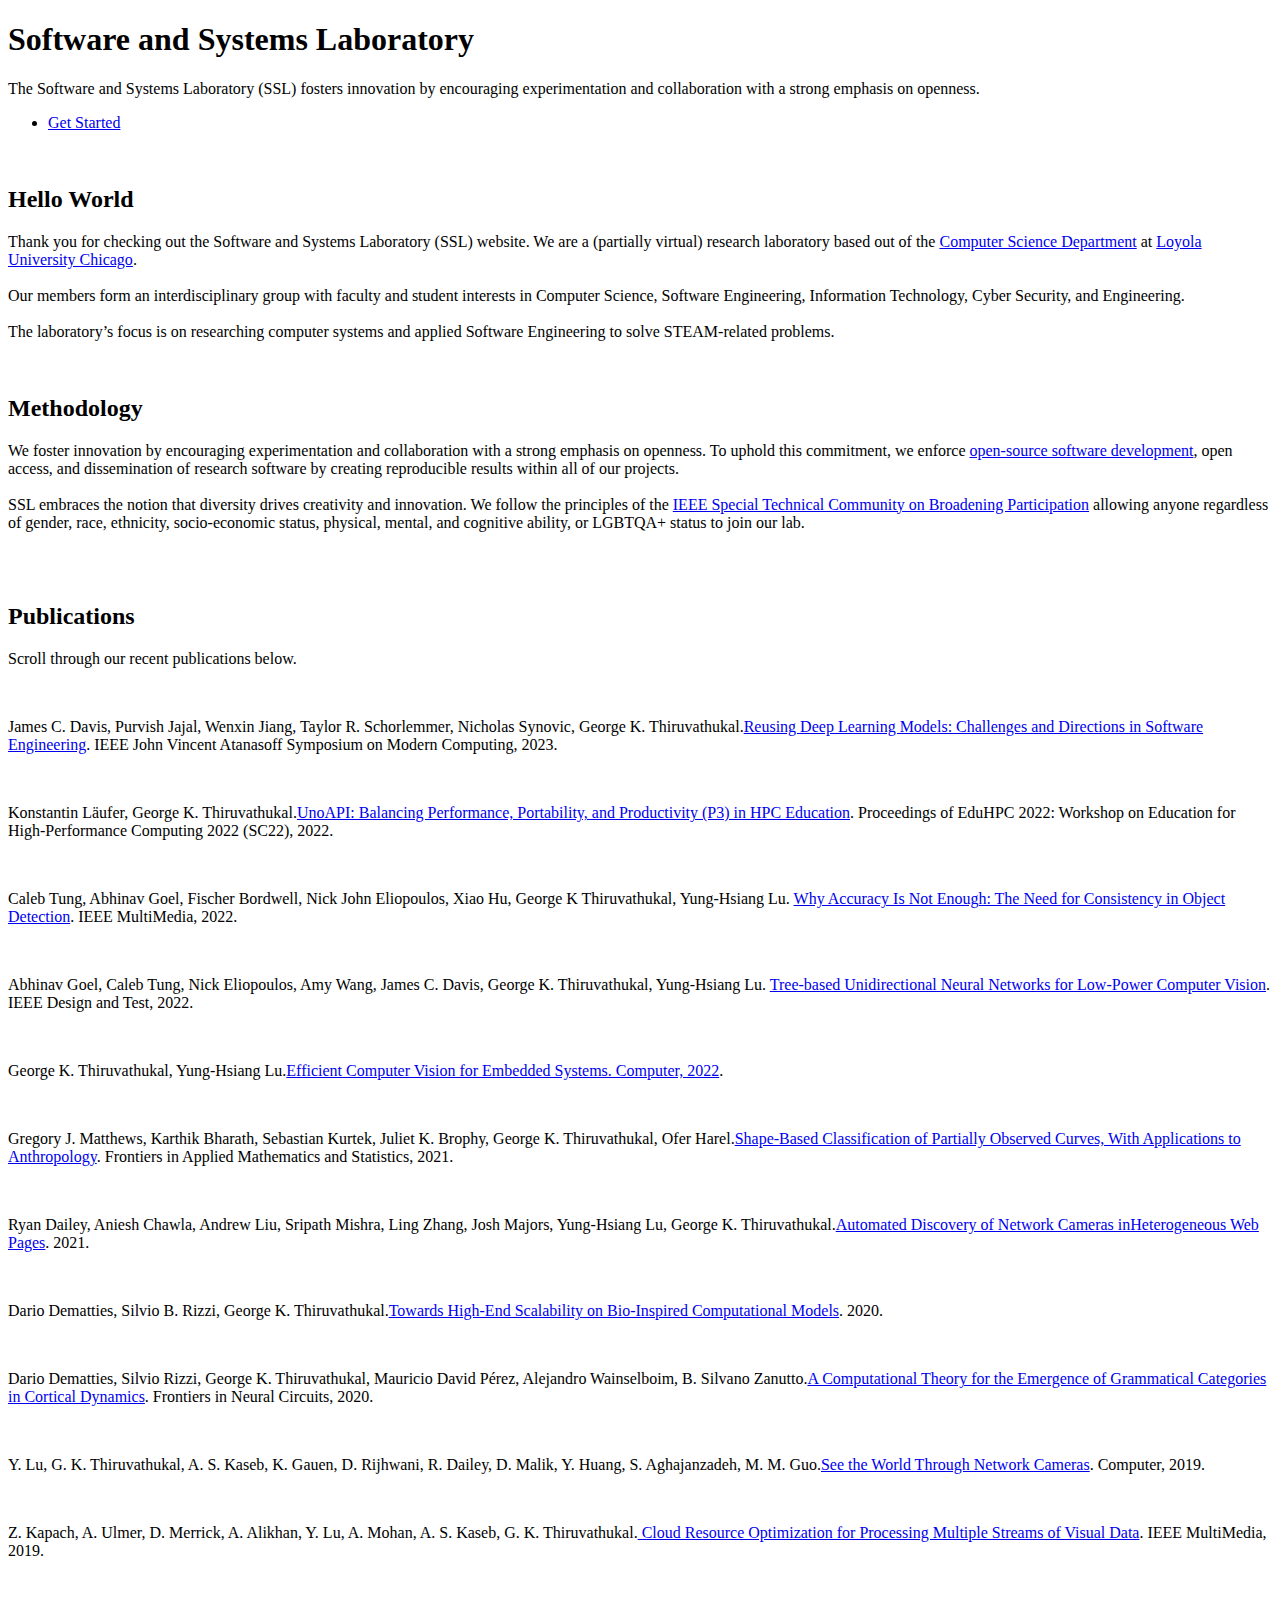
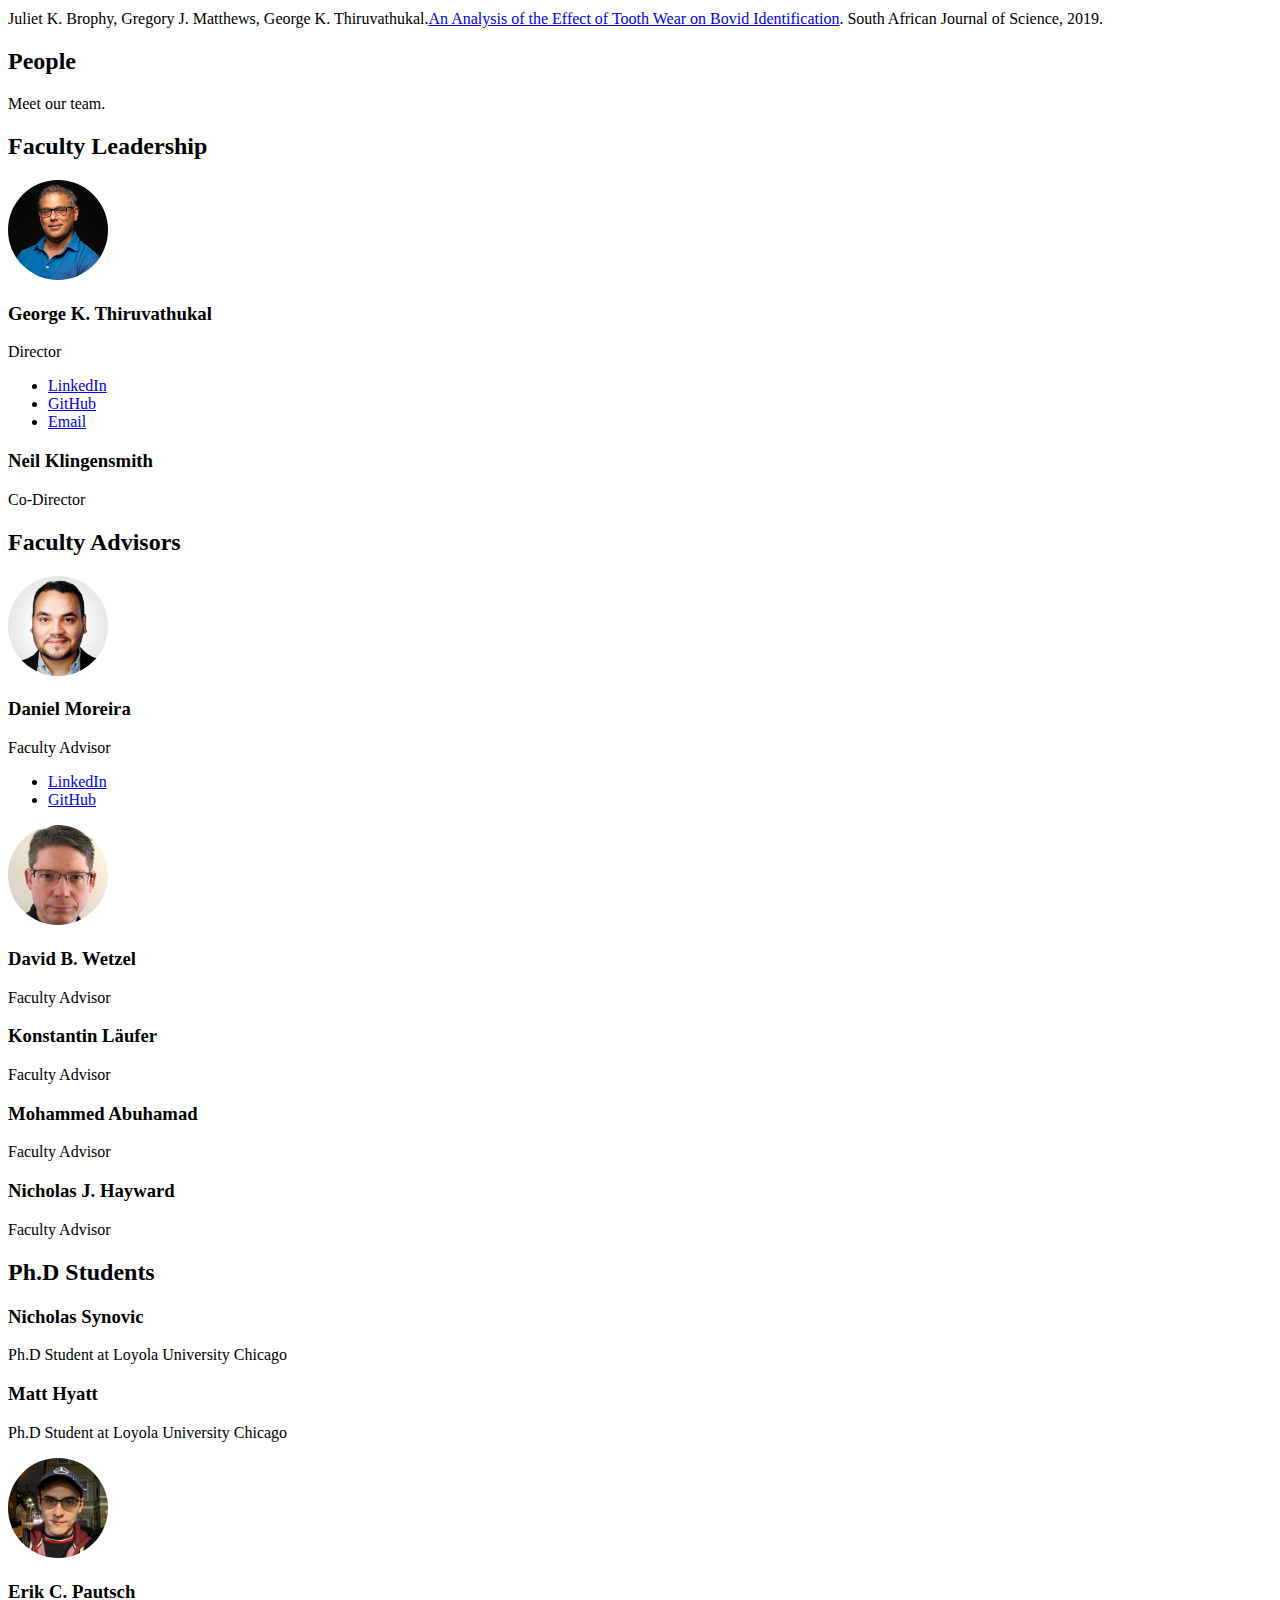
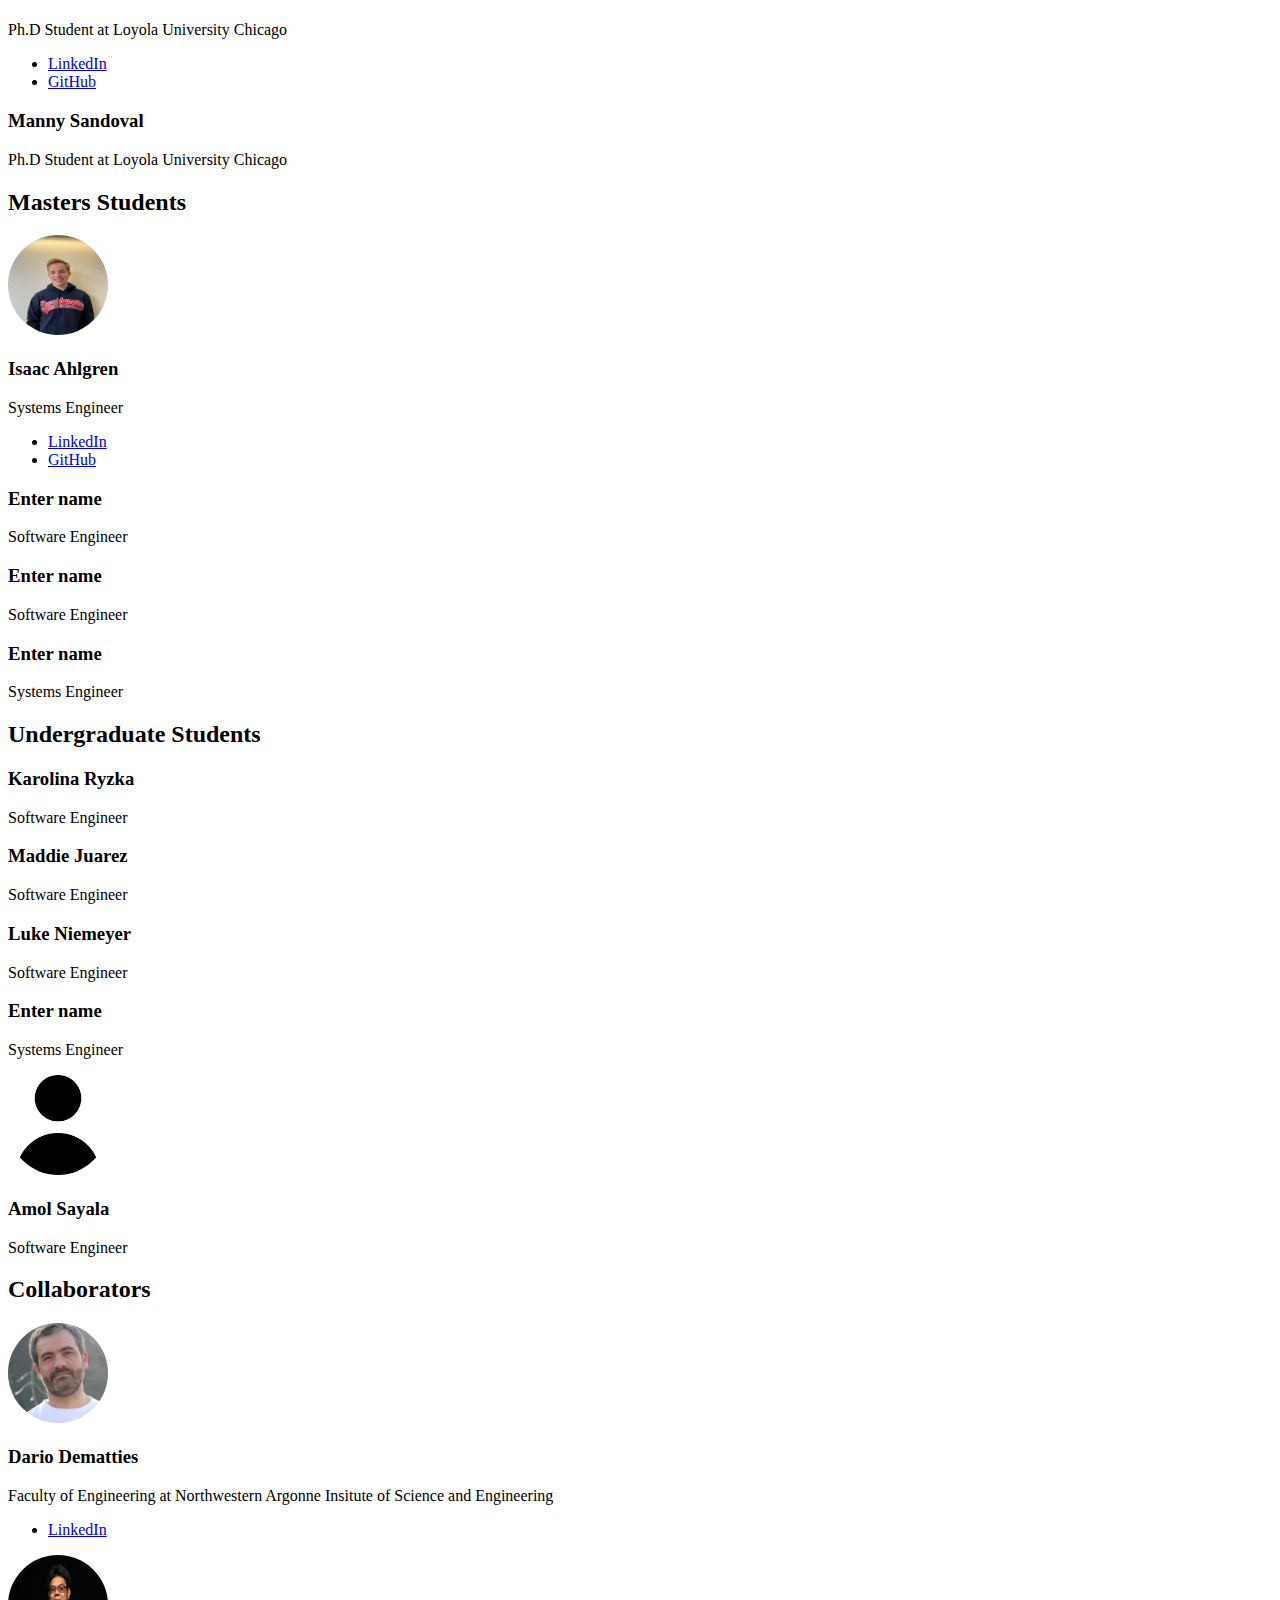
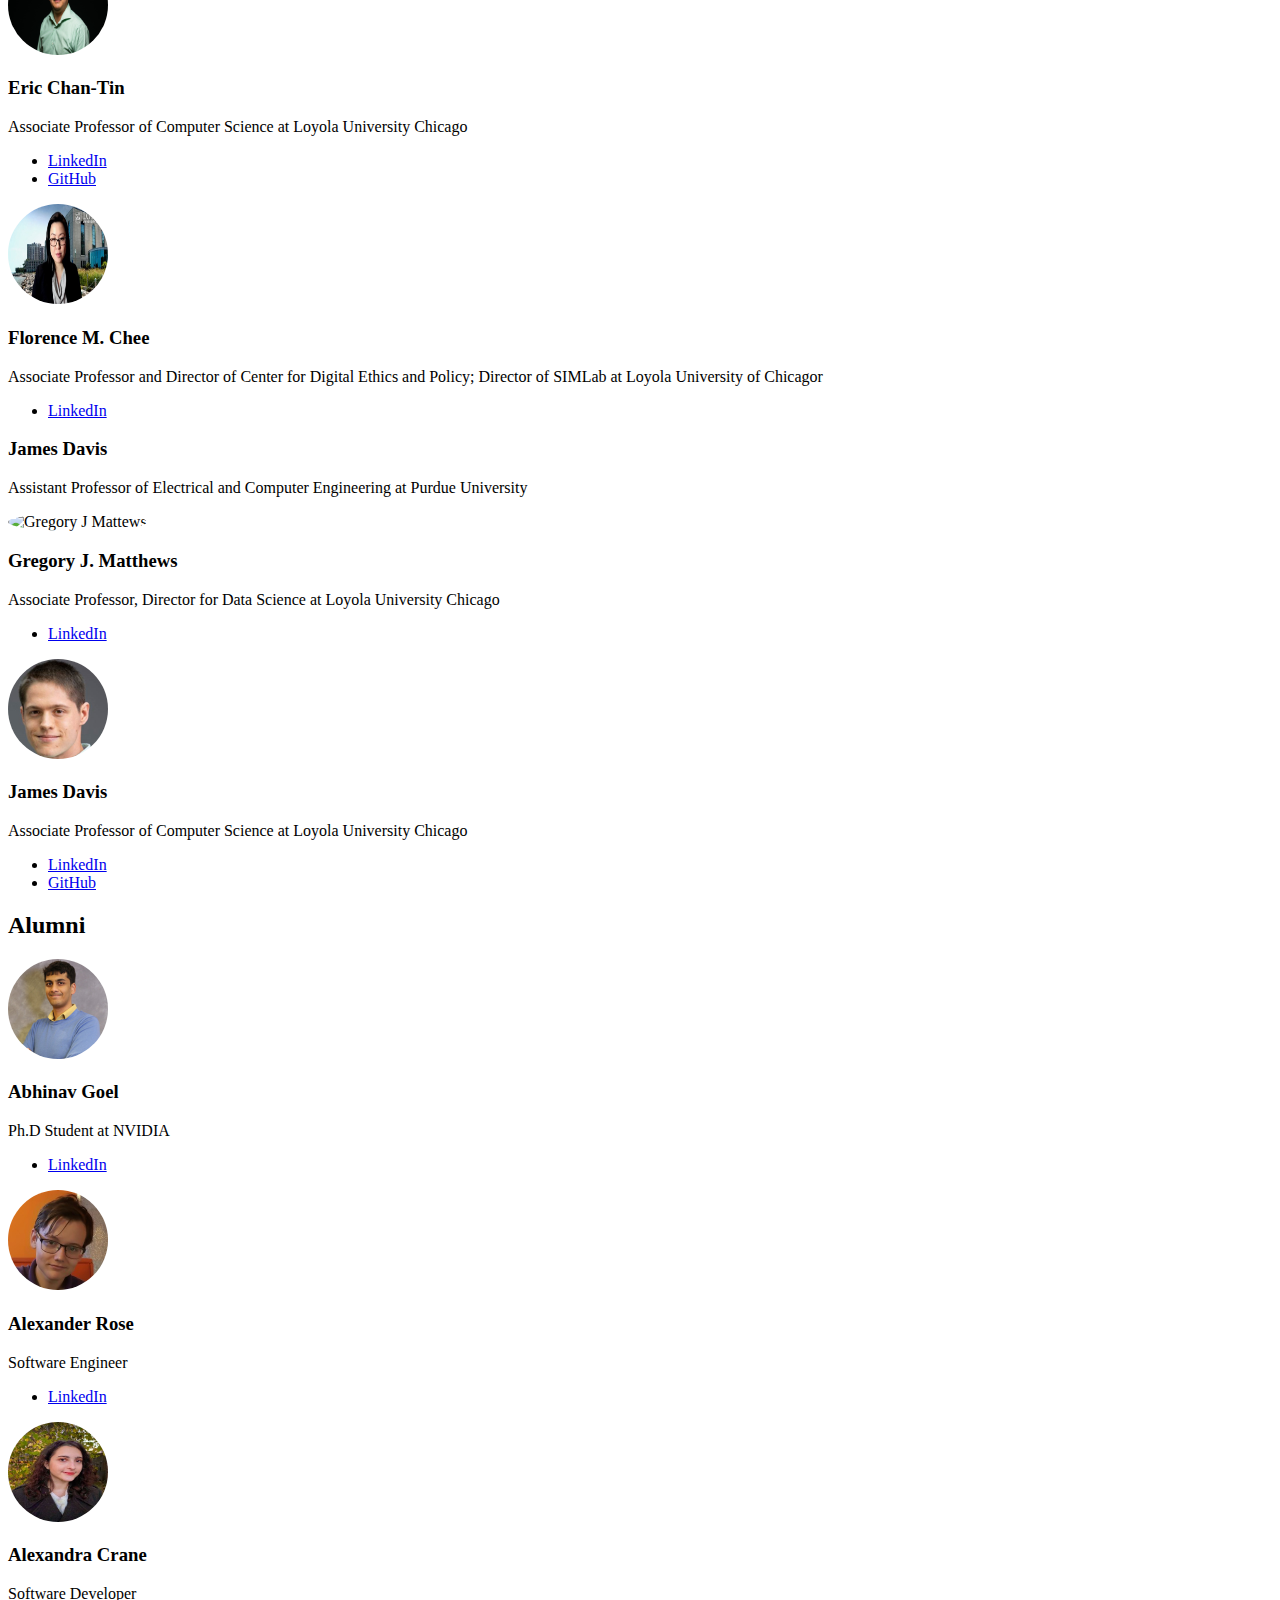
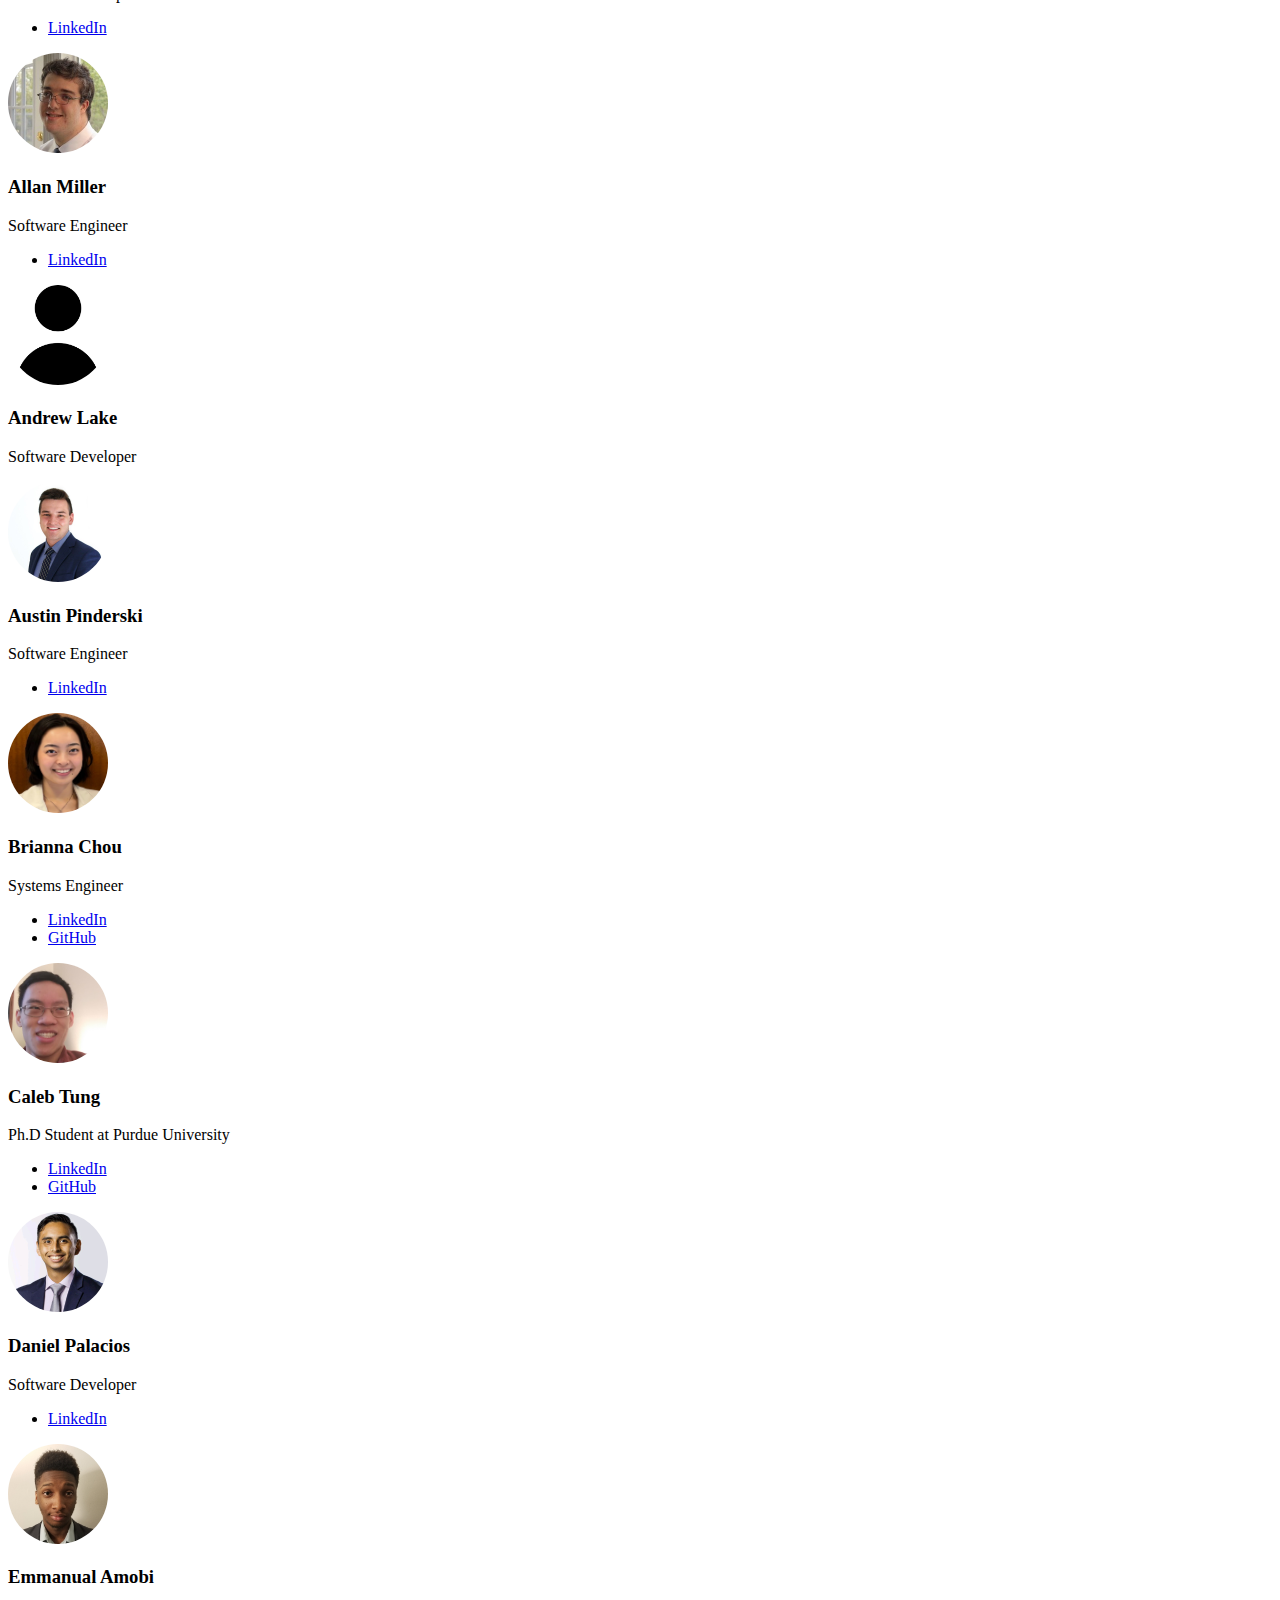
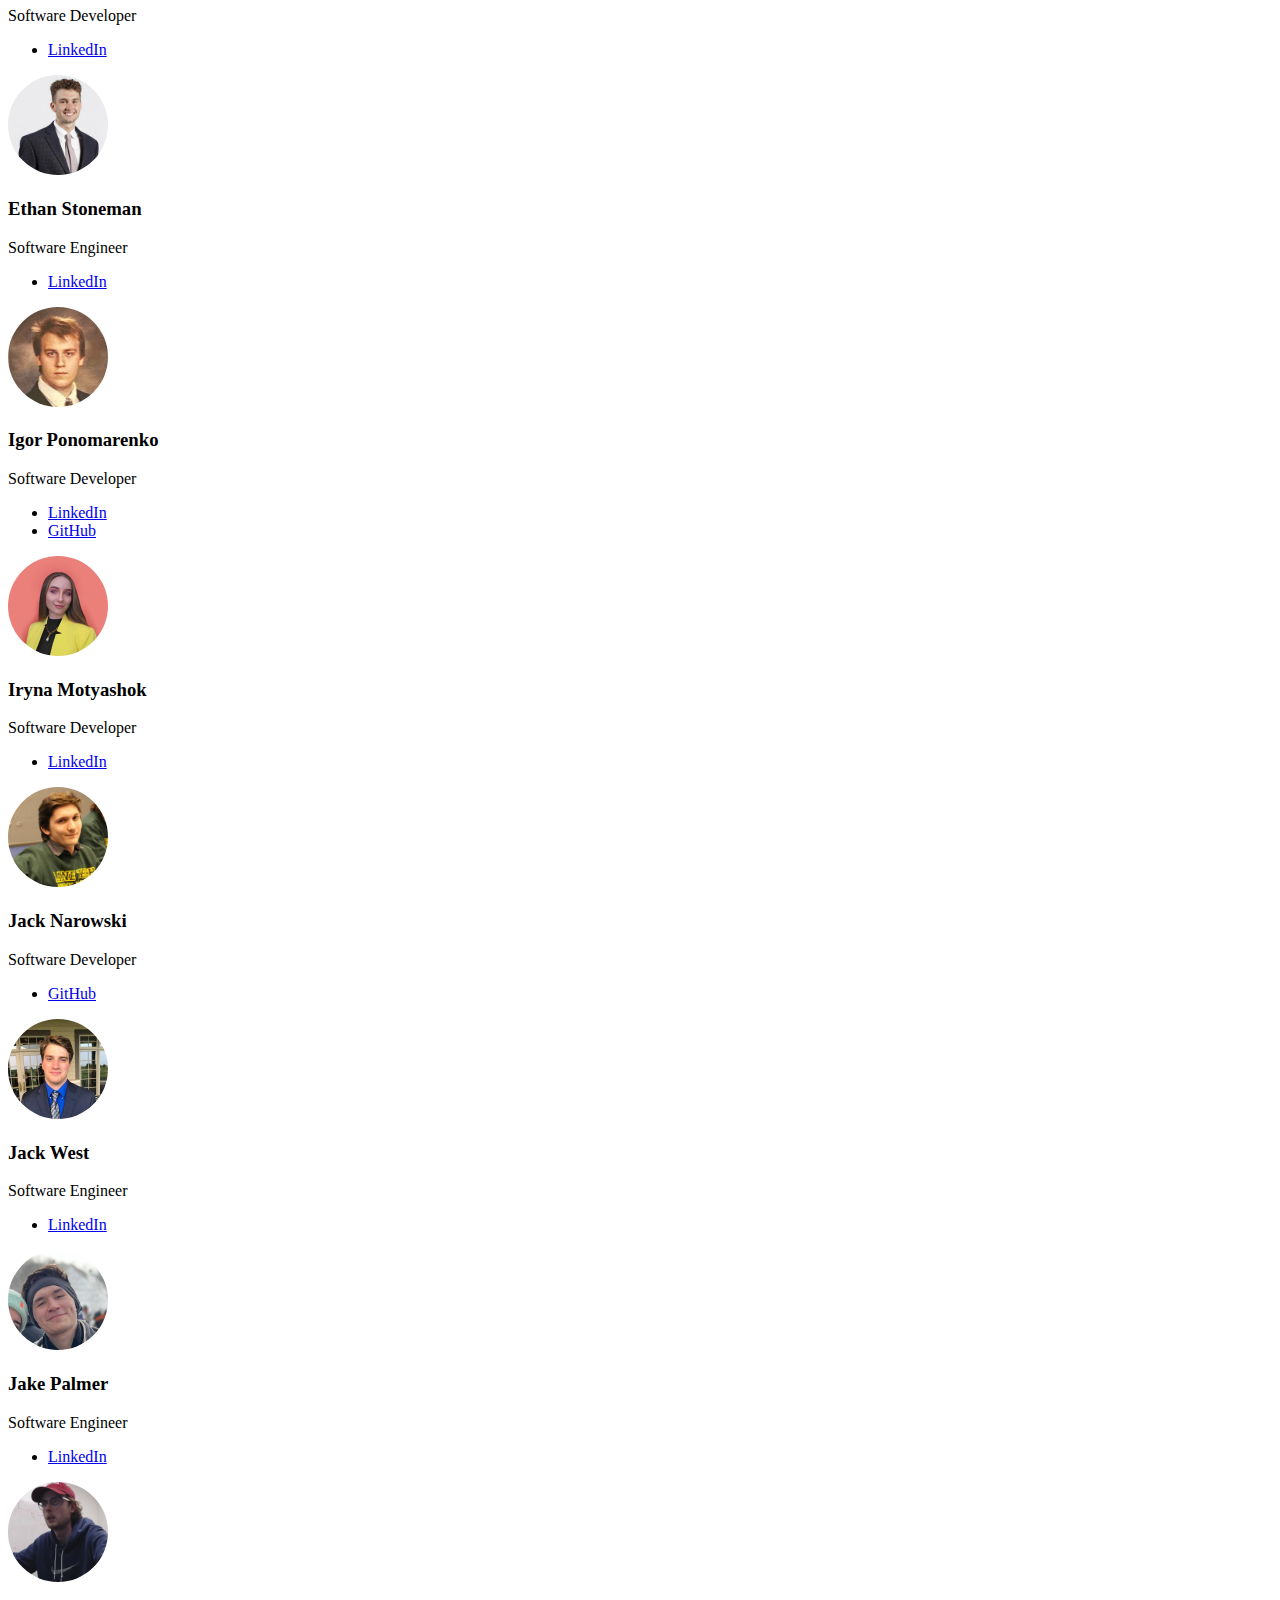
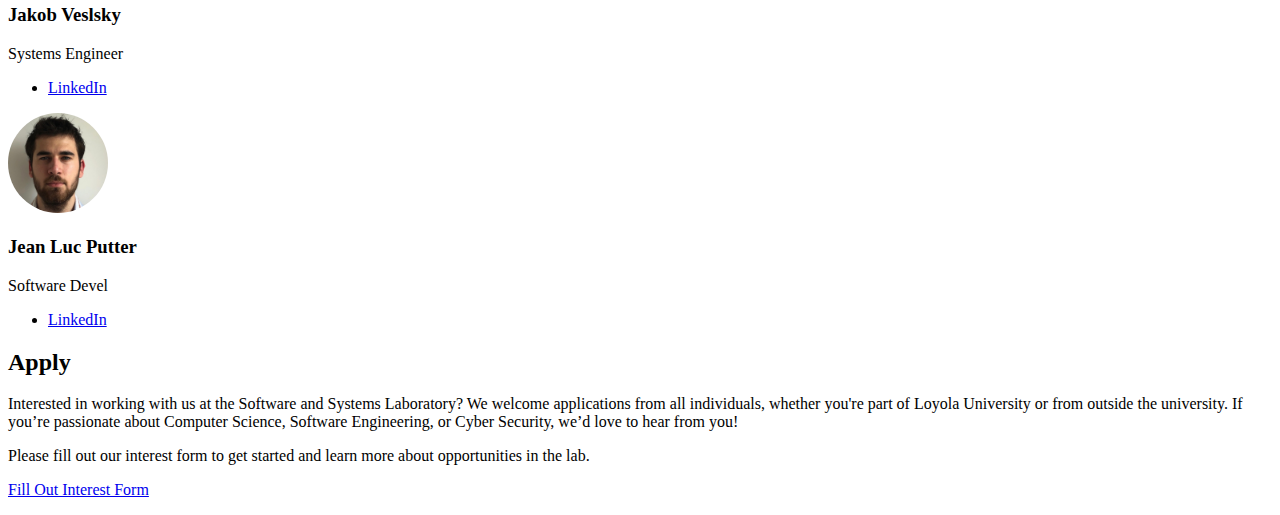
==== index.html @ 2cd63c15 "update" ====
<!DOCTYPE HTML>
<!--
	Story by HTML5 UP
	html5up.net | @ajlkn
	Free for personal and commercial use under the CCA 3.0 license (html5up.net/license)
-->
<html>
	<head>
		<title>SSL | Software and Systems Laboratory</title>
		<meta charset="utf-8" />
		<meta name="viewport" content="width=device-width, initial-scale=1, user-scalable=no" />
		<link rel="stylesheet" href="assets/css/main.css" />
		<noscript><link rel="stylesheet" href="assets/css/noscript.css" /></noscript>
	</head>
	<body class="is-preload">

		<!-- Wrapper -->
			<div id="wrapper" class="divided">
				<!-- One -->
					<section class="banner style1 orient-left content-align-left image-position-right fullscreen onload-image-fade-in onload-content-fade-right">
						<div class="content">
							<h1>Software and Systems Laboratory</h1>
							<p class="major">The Software and Systems Laboratory (SSL) fosters innovation by encouraging experimentation and collaboration with a strong emphasis on openness.</p>
							<ul class="actions stacked">
								<li><a href="#first" class="button big wide smooth-scroll-middle">Get Started</a></li>
							</ul>
						</div>
						<div class="image">
							<img src="/Users/karolinaryzka/Documents/htmlSSL/SSLSite/html5up-story/images/ssl_huf0938eb09bf84feac96222c214f86260_27231_1200x0_resize_q75_lanczos.jpeg" alt="" />
						</div>
					</section>

				<!-- Two -->
					<section class="spotlight style1 orient-right content-align-left image-position-center onscroll-image-fade-in" id="first">
						<div class="content">
							<h2>Hello World</h2>
							<p>Thank you for checking out the Software and Systems Laboratory (SSL) website. We are a (partially virtual) research laboratory based out of the <a href="https://www.luc.edu/cs/" target="_blank">Computer Science Department</a> at <a href="https://www.luc.edu/" target="_blank">Loyola University Chicago</a>. 
								<br />
								<br />
								Our members form an interdisciplinary group with faculty and student interests in Computer Science, Software Engineering, Information Technology, Cyber Security, and Engineering. 
								<br />
								<br />
								The laboratory’s focus is on researching computer systems and applied Software Engineering to solve STEAM-related problems.</p>
							</p>
						</div>
						<div class="image">
							<img src="images/spotlight01.jpg" alt="" />
						</div>
					</section>

				<!-- Three -->
					<section class="spotlight style1 orient-left content-align-left image-position-center onscroll-image-fade-in">
						<div class="content">
							<h2>Methodology</h2>
							<p>We foster innovation by encouraging experimentation and collaboration with a strong emphasis on openness. To uphold this commitment, we enforce <a href="https://github.com/SoftwareSystemsLaboratory" target="_blank">open-source software development</a>, open access, and dissemination of research software by creating reproducible results within all of our projects.
								<br />
								<br />
								SSL embraces the notion that diversity drives creativity and innovation. We follow the principles of the <a href="http://stcbp.org/" target="_blank">IEEE Special Technical Community on Broadening Participation</a> allowing anyone regardless of gender, race, ethnicity, socio-economic status, physical, mental, and cognitive ability, or LGBTQA+ status to join our lab.</p>
								<br />
						</div>
						<div class="image">
							<img src="images/spotlight02.jpg" alt="" />
						</div>
					</section>

				<!-- Five -->
					<section class="wrapper style1 align-center">
						<div class="inner">
							<h2>Publications</h2>
							<p>
							Scroll through our recent publications below. 
							</p>
						</div>

						<!-- Gallery -->
							<div class="gallery style2 medium lightbox onscroll-fade-in">
								<article>
									<a href="images/gallery/fulls/01.jpg" class="image">
										<img src="images/gallery/thumbs/01.jpg" alt="" />
									</a>
									<div class="caption">
										<p>James C. Davis, Purvish Jajal, Wenxin Jiang, Taylor R. Schorlemmer, 
											Nicholas Synovic, George K. Thiruvathukal.<a href="https://davisjam.github.io/files/publications/DavisJajalJiangSchorlemmerSynovicThiruvathukal-DNNReuse-JVA23.pdf" target="_blank">Reusing Deep Learning Models: Challenges and Directions in Software Engineering</a>. IEEE John Vincent Atanasoff Symposium on Modern Computing, 2023.</p>	
									</div>
								</article>
								<article>
									<a href="images/gallery/fulls/02.jpg" class="image">
										<img src="images/gallery/thumbs/02.jpg" alt="" />
									</a>
									<div class="caption">
										<p> Konstantin Läufer, George K. Thiruvathukal.<a href="https://ecommons.luc.edu/cs_facpubs/314/" target="_blank">UnoAPI: Balancing Performance, Portability, and Productivity (P3) in HPC Education</a>. Proceedings of EduHPC 2022: Workshop on Education for High-Performance Computing 2022 (SC22), 2022.</p>
									</div>
								</article>
								<article>
									<a href="images/gallery/fulls/03.jpg" class="image">
										<img src="images/gallery/thumbs/03.jpg" alt="" />
									</a>
									<div class="caption">
										<p>Caleb Tung, Abhinav Goel, Fischer Bordwell, Nick John Eliopoulos, Xiao Hu, George K Thiruvathukal, Yung-Hsiang Lu. <a href="https://dl.acm.org/doi/10.1109/MMUL.2022.3175239" target="_blank">Why Accuracy Is Not Enough: The Need for Consistency in Object Detection</a>. IEEE MultiMedia, 2022.</p>
									</div>
								</article>
								<article>
									<a href="images/gallery/fulls/04.jpg" class="image">
										<img src="images/gallery/thumbs/04.jpg" alt="" />
									</a>
									<div class="caption">
										<p> Abhinav Goel, Caleb Tung, Nick Eliopoulos, Amy Wang, James C. Davis, George K. Thiruvathukal, Yung-Hsiang Lu. <a href= "https://ecommons.luc.edu/cs_facpubs/317/" target="_blank">Tree-based Unidirectional Neural Networks for Low-Power Computer Vision</a>. IEEE Design and Test, 2022.
										</p>
									</div>
								</article>
								<article>
									<a href="images/gallery/fulls/05.jpg" class="image">
										<img src="images/gallery/thumbs/05.jpg" alt="" />
									</a>
									<div class="caption">
										<p>George K. Thiruvathukal, Yung-Hsiang Lu.<a href="https://www.computer.org/csdl/magazine/co/2022/04/09755195/1Cubx6Twc5G" target="_blank">Efficient Computer Vision for Embedded Systems. Computer, 2022</a>.</p>
									</div>
								</article>
								<article>
									<a href="images/gallery/fulls/06.jpg" class="image">
										<img src="images/gallery/thumbs/06.jpg" alt="" />
									</a>
									<div class="caption">
										<p>Gregory J. Matthews, Karthik Bharath, Sebastian Kurtek, Juliet K. Brophy, George K. Thiruvathukal, Ofer Harel.<a href="https://www.frontiersin.org/journals/applied-mathematics-and-statistics/articles/10.3389/fams.2021.759622/full" target="_blank">Shape-Based Classification of Partially Observed Curves, With Applications to Anthropology</a>. Frontiers in Applied Mathematics and Statistics, 2021.</p>
									</div>
								</article>
								<article>
									<a href="images/gallery/fulls/07.jpg" class="image">
										<img src="images/gallery/thumbs/07.jpg" alt="" />
									</a>
									<div class="caption">
										<p> Ryan Dailey, Aniesh Chawla, Andrew Liu, Sripath Mishra, Ling Zhang, Josh Majors, Yung-Hsiang Lu, George K. Thiruvathukal.<a href="https://ecommons.luc.edu/cs_facpubs/TBD/" target="_blank">Automated Discovery of Network Cameras inHeterogeneous Web Pages</a>. 2021.</p>
									</div>
								</article>
								<article>
									<a href="images/gallery/fulls/08.jpg" class="image">
										<img src="images/gallery/thumbs/08.jpg" alt="" />
									</a>
									<div class="caption">
										<p>Dario Dematties, Silvio B. Rizzi, George K. Thiruvathukal.<a href="https://ecommons.luc.edu/cs_facpubs/253/" target="_blank">Towards High-End Scalability on Bio-Inspired Computational Models</a>. 2020.</p>
									</div>
								</article>
								<article>
									<a href="images/gallery/fulls/09.jpg" class="image">
										<img src="images/gallery/thumbs/09.jpg" alt="" />
									</a>
									<div class="caption">
										<p>Dario Dematties, Silvio Rizzi, George K. Thiruvathukal, Mauricio David Pérez, Alejandro Wainselboim, B. Silvano Zanutto.<a href="https://www.frontiersin.org/journals/neural-circuits/articles/10.3389/fncir.2020.00012/full" target="_blank">A Computational Theory for the Emergence of Grammatical Categories in Cortical Dynamics</a>. Frontiers in Neural Circuits, 2020.</p>
									</div>
								</article>
								<article>
									<a href="images/gallery/fulls/10.jpg" class="image">
										<img src="images/gallery/thumbs/10.jpg" alt="" />
									</a>
									<div class="caption">
										<p>Y. Lu, G. K. Thiruvathukal, A. S. Kaseb, K. Gauen, D. Rijhwani, R. Dailey, D. Malik, Y. Huang, S. Aghajanzadeh, M. M. Guo.<a href="https://ecommons.luc.edu/cs_facpubs/215/" target="_blank">See the World Through Network Cameras</a>. Computer, 2019.</p>
									</div>
								</article>
								<article>
									<a href="images/gallery/fulls/11.jpg" class="image">
										<img src="images/gallery/thumbs/11.jpg" alt="" />
									</a>
									<div class="caption">
										<p>Z. Kapach, A. Ulmer, D. Merrick, A. Alikhan, Y. Lu, A. Mohan, A. S. Kaseb, G. K. Thiruvathukal.<a href="http://ecommons.luc.edu/cs_facpubs/208" target="_blank"> Cloud Resource Optimization for Processing Multiple Streams of Visual Data</a>. IEEE MultiMedia, 2019.</p>
									</div>
								</article>
								<article>
									<a href="images/gallery/fulls/12.jpg" class="image">
										<img src="images/gallery/thumbs/12.jpg" alt="" />
									</a>
									<div class="caption">
										<p>Juliet K. Brophy, Gregory J. Matthews, George K. Thiruvathukal.<a href="https://www.sajs.co.za/article/view/5496" target="_blank">An Analysis of the Effect of Tooth Wear on Bovid Identification</a>. South African Journal of Science, 2019.
										</p>
									</div>
								</article>
							</div>

					</section>
				
				<section class="wrapper style1 align-center">
					<div class="inner">
						<h2>People</h2>
						<p>
						Meet our team. 
						</p>
					</div>
					</section>

				<!-- Six -->
				<section class="wrapper style1 align-center">
					<div class="inner">
						<h2>Faculty Leadership</h2>
						<div class="items style1 medium">
							<section>
								<img src="authors/GeorgeKThiruvathukal.jpg" alt="George K Thiruvathukal" style="width: 100px; height: 100px; border-radius: 50%;">
								<h3>George K. Thiruvathukal</h3>
								<p>Director</p>
								<ul class="icons">
									<li>
										<a href="https://www.linkedin.com/in/gkthiruvathukal/" class="icon brands style2 fa-linkedin" target="_blank">
											<span class="label">LinkedIn</span>
										</a>
									</li>
									<li>
										<a href="https://github.com/gkthiruvathukal" class="icon brands style2 fa-github" target="_blank">
											<span class="label">GitHub</span>
										</a>
									</li>
									<li>
										<a href="https://gkt.sh" class="icon brands style2 fa-envelope" target="_blank">
											<span class="label">Email</span>
										</a>
									</li>
								</ul>
							</section>
							<section>
								<span class="icon style2 major fa-gem"></span>
								<h3>Neil Klingensmith</h3>
								<p>Co-Director</p>
							</section>
						</div>
					</div>
				</section>


				<!-- Seven -->
					<section class="wrapper style1 align-center">
						<div class="inner">
							<h2>Faculty Advisors</h2>
							<div class="items style1 medium">
								<section>
									<img src="authors/DanielMoreira.jpg" alt="Daniel Moreira" style="width: 100px; height: 100px; border-radius: 50%;">
									<h3>Daniel Moreira</h3>
									<p>Faculty Advisor</p>
									<ul class="icons">
										<li>
											<a href="https://www.linkedin.com/in/dhmoreira/" class="icon brands style2 fa-linkedin" target="_blank">
												<span class="label">LinkedIn</span>
											</a>
										</li>
										<li>
											<a href="http://danielmoreira.github.io/" class="icon brands style2 fa-github" target="_blank">
												<span class="label">GitHub</span>
											</a>
										</li>
									</ul>
								</section>
								<section>
									<img src="authors/DavidBWetzel.jpg" alt="David B Wetzel" style="width: 100px; height: 100px; border-radius: 50%;">
									<h3>David B. Wetzel</h3>
									<p>Faculty Advisor</p>
								</section>
								<section>
									<span class="icon solid style2 major fa-chart-bar"></span>
									<h3>Konstantin Läufer</h3>
									<p>Faculty Advisor</p>
								</section>
								<section>
									<span class="icon solid style2 major fa-wifi"></span>
									<h3>Mohammed Abuhamad</h3>
									<p>Faculty Advisor</p>
								</section>
								<section>
									<span class="icon solid style2 major fa-cog"></span>
									<h3>Nicholas J. Hayward</h3>
									<p>Faculty Advisor</p>
								</section>
							</div>
						</div>
					</section>

				<!-- Eight -->
				<section class="wrapper style1 align-center">
					<div class="inner">
						<h2>Ph.D Students</h2>
						<div class="items style1 medium">
							<section>
								<span class="icon solid style2 major fa-save"></span>
								<h3>Nicholas Synovic</h3>
								<p>Ph.D Student at Loyola University Chicago</p>
							</section>
							<section>
								<span class="icon solid style2 major fa-chart-bar"></span>
								<h3>Matt Hyatt</h3>
								<p>Ph.D Student at Loyola University Chicago</p>
							</section>
							<section>
								<img src="authors/ErikCPautsch.jpg" alt="Erik C Pautsch" style="width: 100px; height: 100px; border-radius: 50%;">
								<h3>Erik C. Pautsch</h3>
								<p>Ph.D Student at Loyola University Chicago</p>
								<ul class="icons">
									<li>
										<a href="https://www.linkedin.com/in/erik-pautsch-07664a118/" class="icon brands style2 fa-linkedin" target="_blank">
											<span class="label">LinkedIn</span>
										</a>
									</li>
									<li>
										<a href="https://github.com/epautsch" class="icon brands style2 fa-github" target="_blank">
											<span class="label">GitHub</span>
										</a>
									</li>
								</ul>
							</section>
							<section>
								<span class="icon style2 major fa-gem"></span>
								<h3>Manny Sandoval</h3>
								<p>Ph.D Student at Loyola University Chicago</p>
							</section>
						</div>
					</div>
				</section>

				<!-- Nine -->
				<section class="wrapper style1 align-center">
					<div class="inner">
						<h2>Masters Students</h2>
						<div class="items style1 medium">
							<section>
								<img src="authors/IsaacAhlgren.jpg" alt="Isaac Ahlgren" style="width: 100px; height: 100px; border-radius: 50%;">
								<h3>Isaac Ahlgren</h3>
								<p>Systems Engineer</p>
								<ul class="icons">
									<li>
										<a href="https://www.linkedin.com/in/isaac-ahlgren123/" class="icon brands style2 fa-linkedin" target="_blank">
											<span class="label">LinkedIn</span>
										</a>
									</li>
									<li>
										<a href="https://github.com/isaac-ahlgren" class="icon brands style2 fa-github" target="_blank">
											<span class="label">GitHub</span>
										</a>
									</li>
								</ul>
							</section>
							<section>
								<span class="icon solid style2 major fa-chart-bar"></span>
								<h3>Enter name</h3>
								<p>Software Engineer</p>
							</section>
							<section>
								<span class="icon solid style2 major fa-wifi"></span>
								<h3>Enter name</h3>
								<p>Software Engineer</p>
							</section>
							<section>
								<span class="icon style2 major fa-gem"></span>
								<h3>Enter name</h3>
								<p>Systems Engineer</p>
							</section>
						</div>
					</div>
				</section>

				<!-- Ten -->
				<section class="wrapper style1 align-center">
					<div class="inner">
						<h2>Undergraduate Students</h2>
						<div class="items style1 medium">
							<section>
								<span class="icon solid style2 major fa-save"></span>
								<h3>Karolina Ryzka</h3>
								<p>Software Engineer</p>
							</section>
							<section>
								<span class="icon solid style2 major fa-chart-bar"></span>
								<h3>Maddie Juarez</h3>
								<p>Software Engineer</p>
							</section>
							<section>
								<span class="icon solid style2 major fa-wifi"></span>
								<h3>Luke Niemeyer</h3>
								<p>Software Engineer</p>
							</section>
							<section>
								<span class="icon style2 major fa-gem"></span>
								<h3>Enter name</h3>
								<p>Systems Engineer</p>
							</section>
							<section>
								<img src="authors/AmolSayala.jpg" alt="Amol Sayala" style="width: 100px; height: 100px; border-radius: 50%;">
								<h3>Amol Sayala</h3>
								<p>Software Engineer</p>
							</section>
						</div>
					</div>
				</section>

				<!-- Eleven -->
				<section class="wrapper style1 align-center">
					<div class="inner">
						<h2>Collaborators</h2>
						<div class="items style1 medium">
							<section>
								<img src="authors/DarioDematties.jpg" alt="Dario Dematties" style="width: 100px; height: 100px; border-radius: 50%;">
								<h3>Dario Dematties</h3>
								<p>Faculty of Engineering at Northwestern Argonne Insitute of Science and Engineering</p>
								<ul class="icons">
									<li>
										<a href="https://www.linkedin.com/in/dario-dematties-aa034463/?locale=en_US" class="icon brands style2 fa-linkedin" target="_blank">
											<span class="label">LinkedIn</span>
										</a>
									</li>
								</ul>
							</section>
							<section>
								<img src="authors/EricChanTin.jpg" alt="Eric Chan Tin" style="width: 100px; height: 100px; border-radius: 50%;">
								<h3>Eric Chan-Tin</h3>
								<p>Associate Professor of Computer Science at Loyola University Chicago</p>
								<ul class="icons">
									<li>
										<a href="https://www.linkedin.com/in/eric-chan-tin" class="icon brands style2 fa-linkedin" target="_blank">
											<span class="label">LinkedIn</span>
										</a>
									</li>
									<li>
										<a href="https://github.com/chantin-luc" class="icon brands style2 fa-github" target="_blank">
											<span class="label">GitHub</span>
										</a>
									</li>
								</ul>
							</section>
							<section>
								<img src="authors/FlorenceMChee.jpg" alt="Florence M Chee" style="width: 100px; height: 100px; border-radius: 50%;">
								<h3>Florence M. Chee</h3>
								<p>Associate Professor and Director of Center for Digital Ethics and Policy; Director of SIMLab at Loyola University of Chicagor</p>
								<ul class="icons">
									<li>
										<a href="https://www.linkedin.com/in/cheeflo/" class="icon brands style2 fa-linkedin" target="_blank">
											<span class="label">LinkedIn</span>
										</a>
									</li>
								</ul>
							</section>
							<section>
								<span class="icon style2 major fa-gem"></span>
								<h3>James Davis</h3>
								<p>Assistant Professor of Electrical and Computer Engineering at Purdue University</p>
							</section>
							<section>
								<img src="authors/GregoryJMattews.jpg" alt="Gregory J Mattews" style="width: 100px; height: 100px; border-radius: 50%;">
								<h3>Gregory J. Matthews</h3>
								<p>Associate Professor, Director for Data Science at Loyola University Chicago</p>
								<ul class="icons">
									<li>
										<a href="https://www.linkedin.com/in/gregory-matthews-ph-d-0653ab6/" class="icon brands style2 fa-linkedin" target="_blank">
											<span class="label">LinkedIn</span>
										</a>
									</li>
								</ul>
							</section>
							<section>
								<img src="authors/JamesDavis.jpg" alt="James Davis" style="width: 100px; height: 100px; border-radius: 50%;">
								<h3>James Davis</h3>
								<p>Associate Professor of Computer Science at Loyola University Chicago</p>
								<ul class="icons">
									<li>
										<a href="https://www.linkedin.com/in/davisjam/" class="icon brands style2 fa-linkedin" target="_blank">
											<span class="label">LinkedIn</span>
										</a>
									</li>
									<li>
										<a href="https://github.com/davisjam" class="icon brands style2 fa-github" target="_blank">
											<span class="label">GitHub</span>
										</a>
									</li>
								</ul>
							</section>
						</div>
					</div>
				</section>

				<!-- Twelve -->
				<section class="wrapper style1 align-center">
					<div class="inner">
						<h2>Alumni</h2>
						<div class="items style1 medium">
							<section>
								<img src="authors/AbhinavGoel.jpg" alt="Abhinav Goel" style="width: 100px; height: 100px; border-radius: 50%;">
								<h3>Abhinav Goel</h3>
								<p>Ph.D Student at NVIDIA</p>
								<ul class="icons">
									<li>
										<a href="https://www.linkedin.com/in/abhinavgoel95/" class="icon brands style2 fa-linkedin" target="_blank">
											<span class="label">LinkedIn</span>
										</a>
									</li>
								</ul>
							</section>
							<section>
								<img src="authors/AlexanderRose.jpg" alt="Alexander Rose" style="width: 100px; height: 100px; border-radius: 50%;">
								<h3>Alexander Rose</h3>
								<p>Software Engineer</p>
								<ul class="icons">
									<li>
										<a href="https://www.linkedin.com/in/alexander-c-rose/" class="icon brands style2 fa-linkedin" target="_blank">
											<span class="label">LinkedIn</span>
										</a>
									</li>
								</ul>
							</section>
							<section>
								<img src="authors/AlexandraCrane.jpg" alt="Alexandra Crane" style="width: 100px; height: 100px; border-radius: 50%;">
								<h3>Alexandra Crane</h3>
								<p>Software Developer</p>
								<ul class="icons">
									<li>
										<a href="https://www.linkedin.com/in/alexandra-crane/" class="icon brands style2 fa-linkedin" target="_blank">
											<span class="label">LinkedIn</span>
										</a>
									</li>
								</ul>
							</section>
							<section>
								<img src="authors/AllanMiller.jpg" alt="Allan Miller" style="width: 100px; height: 100px; border-radius: 50%;">
								<h3>Allan Miller</h3>
								<p>Software Engineer</p>
								<ul class="icons">
									<li>
										<a href="https://www.linkedin.com/in/ajm10565/" class="icon brands style2 fa-linkedin" target="_blank">
											<span class="label">LinkedIn</span>
										</a>
									</li>
								</ul>
							</section>
							<section>
								<img src="authors/AndrewLake.jpg" alt="Andrew Lake" style="width: 100px; height: 100px; border-radius: 50%;">
								<h3>Andrew Lake </h3>
								<p>Software Developer</p>
							</section>
							<section>
								<img src="authors/AustinPinderski.jpg" alt="Austin Pinderski" style="width: 100px; height: 100px; border-radius: 50%;">
								<h3>Austin Pinderski</h3>
								<p>Software Engineer</p>
								<ul class="icons">
									<li>
										<a href="https://www.linkedin.com/in/austin-pinderski/" class="icon brands style2 fa-linkedin" target="_blank">
											<span class="label">LinkedIn</span>
										</a>
									</li>
								</ul>
							</section>
							<section>
								<img src="authors/BriannaChou.jpg" alt="Brianna Chou" style="width: 100px; height: 100px; border-radius: 50%;">
								<h3>Brianna Chou</h3>
								<p>Systems Engineer</p>
								<ul class="icons">
									<li>
										<a href="https://www.linkedin.com/in/briannachou/" class="icon brands style2 fa-linkedin" target="_blank">
											<span class="label">LinkedIn</span>
										</a>
									</li>
									<li>
										<a href="https://github.com/BriannaChou" class="icon brands style2 fa-github" target="_blank">
											<span class="label">GitHub</span>
										</a>
									</li>
								</ul>
							</section>
							<section>
								<img src="authors/CalebTung.jpg" alt="Caleb Tung" style="width: 100px; height: 100px; border-radius: 50%;">
								<h3>Caleb Tung</h3>
								<p>Ph.D Student at Purdue University</p>
								<ul class="icons">
									<li>
										<a href="https://www.linkedin.com/in/calebtung/" class="icon brands style2 fa-linkedin" target="_blank">
											<span class="label">LinkedIn</span>
										</a>
									</li>
									<li>
										<a href="https://github.com/calebtung" class="icon brands style2 fa-github" target="_blank">
											<span class="label">GitHub</span>
										</a>
									</li>
								</ul>
							</section>
							<section>
								<img src="authors/DanielPalacios.jpg" alt="Daniel Palacios" style="width: 100px; height: 100px; border-radius: 50%;">
								<h3>Daniel Palacios</h3>
								<p>Software Developer</p>
								<ul class="icons">
									<li>
										<a href="https://www.linkedin.com/in/dpalacios2/" class="icon brands style2 fa-linkedin" target="_blank">
											<span class="label">LinkedIn</span>
										</a>
									</li>
								</ul>
							</section>
							<section>
								<img src="authors/EmmanuelAmobi.jpg" alt="Emmanuel Amobi" style="width: 100px; height: 100px; border-radius: 50%;">
								<h3>Emmanual Amobi</h3>
								<p>Software Developer</p>
								<ul class="icons">
									<li>
										<a href="https://www.linkedin.com/in/emmaamobi/" class="icon brands style2 fa-linkedin" target="_blank">
											<span class="label">LinkedIn</span>
										</a>
									</li>
								</ul>
							</section>
							<section>
								<img src="authors/EthanStoneman.jpg" alt="Ethan Stoneman" style="width: 100px; height: 100px; border-radius: 50%;">
								<h3>Ethan Stoneman</h3>
								<p>Software Engineer</p>
								<ul class="icons">
									<li>
										<a href="https://www.linkedin.com/in/ethan-stoneman/" class="icon brands style2 fa-linkedin" target="_blank">
											<span class="label">LinkedIn</span>
										</a>
									</li>
								</ul>
							</section>
							<section>
								<img src="authors/IgorPonomarenko.jpg" alt="Igor Ponomarenko" style="width: 100px; height: 100px; border-radius: 50%;">
								<h3>Igor Ponomarenko</h3>
								<p>Software Developer</p>
								<ul class="icons">
									<li>
										<a href="https://www.linkedin.com/in/igor-ponomarenko-43838922b/overlay/photo/" class="icon brands style2 fa-linkedin" target="_blank">
											<span class="label">LinkedIn</span>
										</a>
									</li>
									<li>
										<a href="https://github.com/IgorPono" class="icon brands style2 fa-github" target="_blank">
											<span class="label">GitHub</span>
										</a>
									</li>
								</ul>
							</section>
							<section>
								<img src="authors/IrynaMotyashok.jpg" alt="Iryna Motyashok" style="width: 100px; height: 100px; border-radius: 50%;">
								<h3>Iryna Motyashok</h3>
								<p>Software Developer</p>
								<ul class="icons">
									<li>
										<a href="https://www.linkedin.com/in/iryna-motyashok-bb62aa1aa/" class="icon brands style2 fa-linkedin" target="_blank">
											<span class="label">LinkedIn</span>
										</a>
									</li>
								</ul>
							</section>
							<section>
								<img src="authors/JackNarowski.jpg" alt="Jack Narowski" style="width: 100px; height: 100px; border-radius: 50%;">
								<h3>Jack Narowski</h3>
								<p>Software Developer</p>
								<ul class="icons">
									<li>
										<a href="https://github.com/JackNarowski" class="icon brands style2 fa-github" target="_blank">
											<span class="label">GitHub</span>
										</a>
									</li>
								</ul>
							</section>
							<section>
								<img src="authors/JackWest.jpg" alt="Jack West" style="width: 100px; height: 100px; border-radius: 50%;">
								<h3>Jack West</h3>
								<p>Software Engineer</p>
								<ul class="icons">
									<li>
										<a href="https://www.linkedin.com/in/jack-west-0b03a2121/" class="icon brands style2 fa-linkedin" target="_blank">
											<span class="label">LinkedIn</span>
										</a>
									</li>
								</ul>
							</section>
							<section>
								<img src="authors/JakePalmer.jpg" alt="Jake Palmer" style="width: 100px; height: 100px; border-radius: 50%;">
								<h3>Jake Palmer</h3>
								<p>Software Engineer</p>
								<ul class="icons">
									<li>
										<a href="https://www.linkedin.com/in/jacob-palmer-2630b7237/" class="icon brands style2 fa-linkedin" target="_blank">
											<span class="label">LinkedIn</span>
										</a>
									</li>
								</ul>
							</section>
							<section>
								<img src="authors/JakobVeslsky.jpg" alt="Jakob Veslsky" style="width: 100px; height: 100px; border-radius: 50%;">
								<h3>Jakob Veslsky</h3>
								<p>Systems Engineer</p>
								<ul class="icons">
									<li>
										<a href="https://www.linkedin.com/in/jakob-veselsky/" class="icon brands style2 fa-linkedin" target="_blank">
											<span class="label">LinkedIn</span>
										</a>
									</li>
								</ul>
							</section>
							<section>
								<img src="authors/JeanLucPutter.jpg" alt="Jean Luc Putter" style="width: 100px; height: 100px; border-radius: 50%;">
								<h3>Jean Luc Putter</h3>
								<p>Software Devel</p>
								<ul class="icons">
									<li>
										<a href="https://www.linkedin.com/in/jakob-veselsky/" class="icon brands style2 fa-linkedin" target="_blank">
											<span class="label">LinkedIn</span>
										</a>
									</li>
								</ul>
							</section>
						</div>
					</div>
				</section>

				<!-- Thirteen -->
					<section class="wrapper style1 align-center">
						<div class="inner medium">
							<h2>Apply</h2>
							<p>
								Interested in working with us at the Software and Systems Laboratory? We welcome applications from all individuals, whether you're part of Loyola University or from outside the university.
            					If you’re passionate about Computer Science, Software Engineering, or Cyber Security, we’d love to hear from you!
							</p>
							<p>
							Please fill out our interest form to get started and learn more about opportunities in the lab.
							</p>
							<p>
								<a href="https://docs.google.com/forms/d/e/1FAIpQLSeazAQdN-ypw_DHARe9nvQYhuJNakL4TRqUI7wo0vjPvzXUKw/viewform" target="_blank" class="button">
									Fill Out Interest Form
								</a>
							</p>

						</div>
					</section>

			</div>

		<!-- Scripts -->
			<script src="assets/js/jquery.min.js"></script>
			<script src="assets/js/jquery.scrollex.min.js"></script>
			<script src="assets/js/jquery.scrolly.min.js"></script>
			<script src="assets/js/browser.min.js"></script>
			<script src="assets/js/breakpoints.min.js"></script>
			<script src="assets/js/util.js"></script>
			<script src="assets/js/main.js"></script>

	</body>
</html>
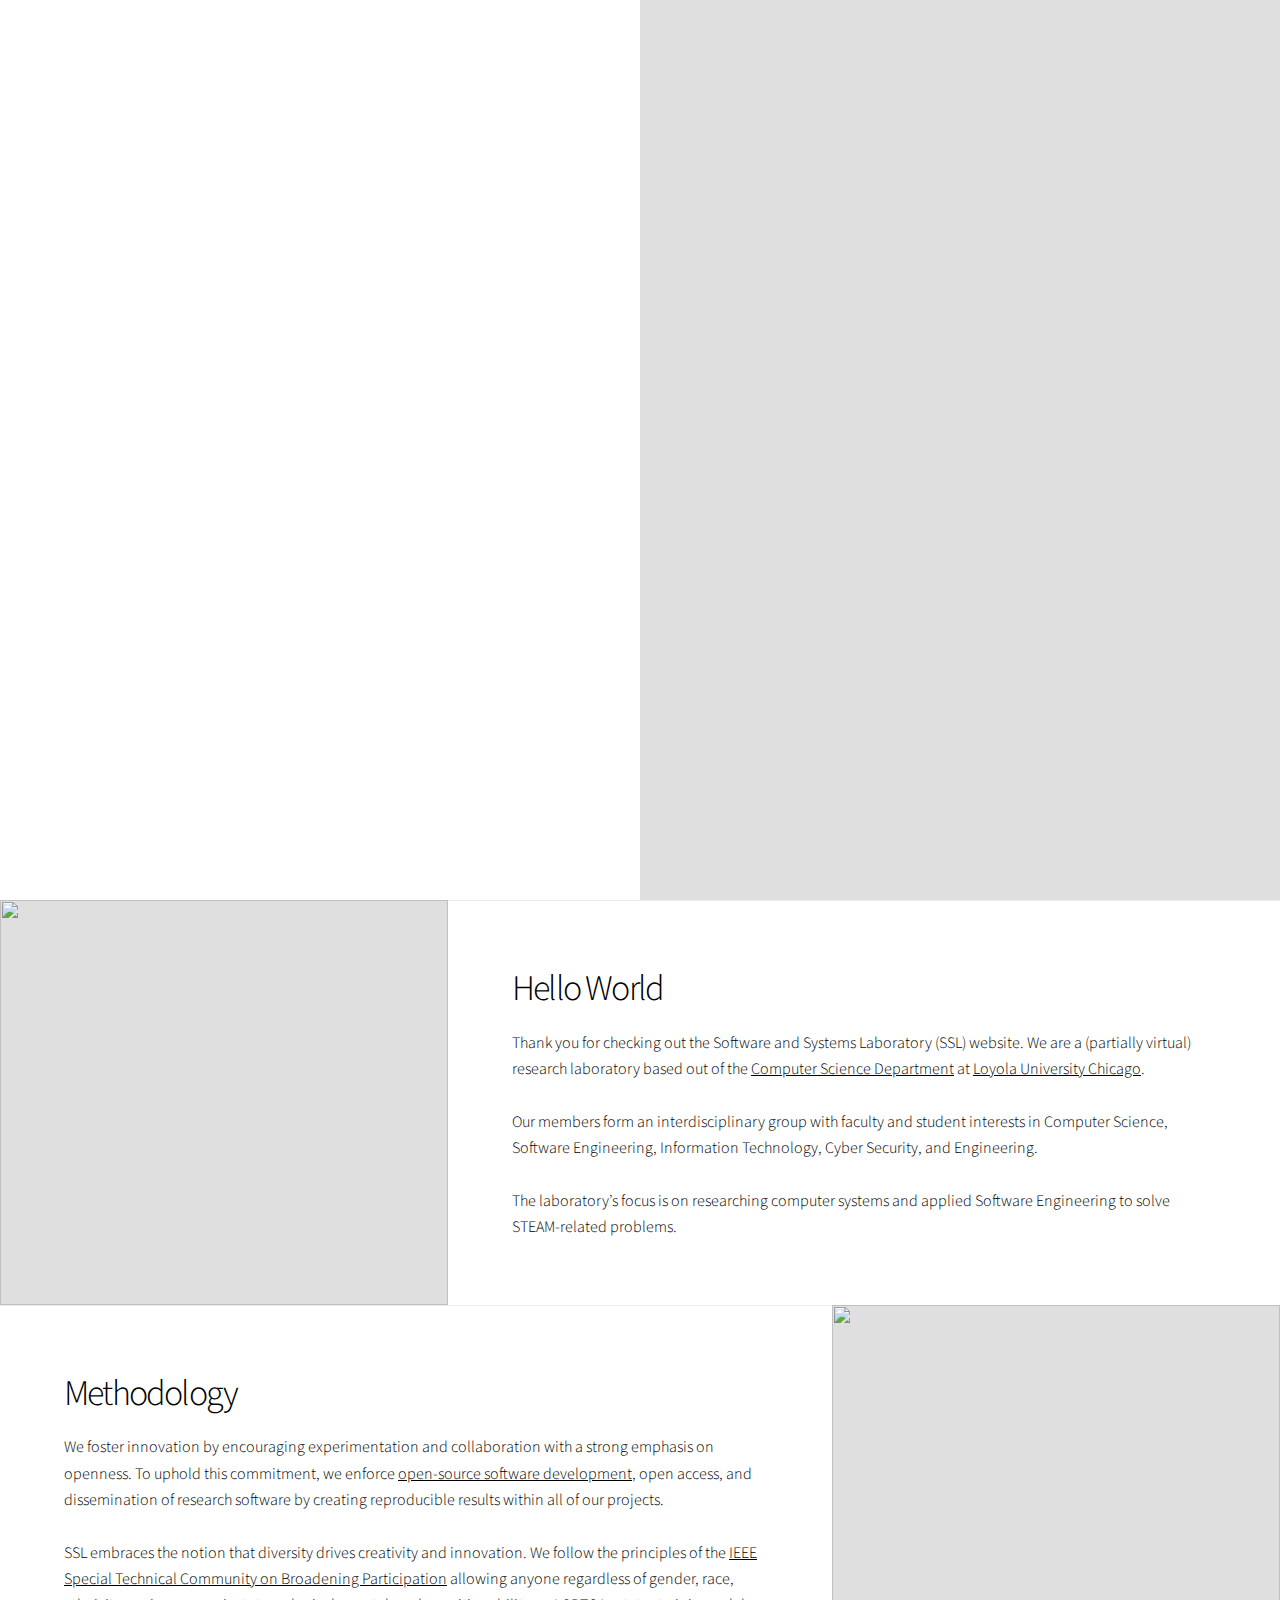
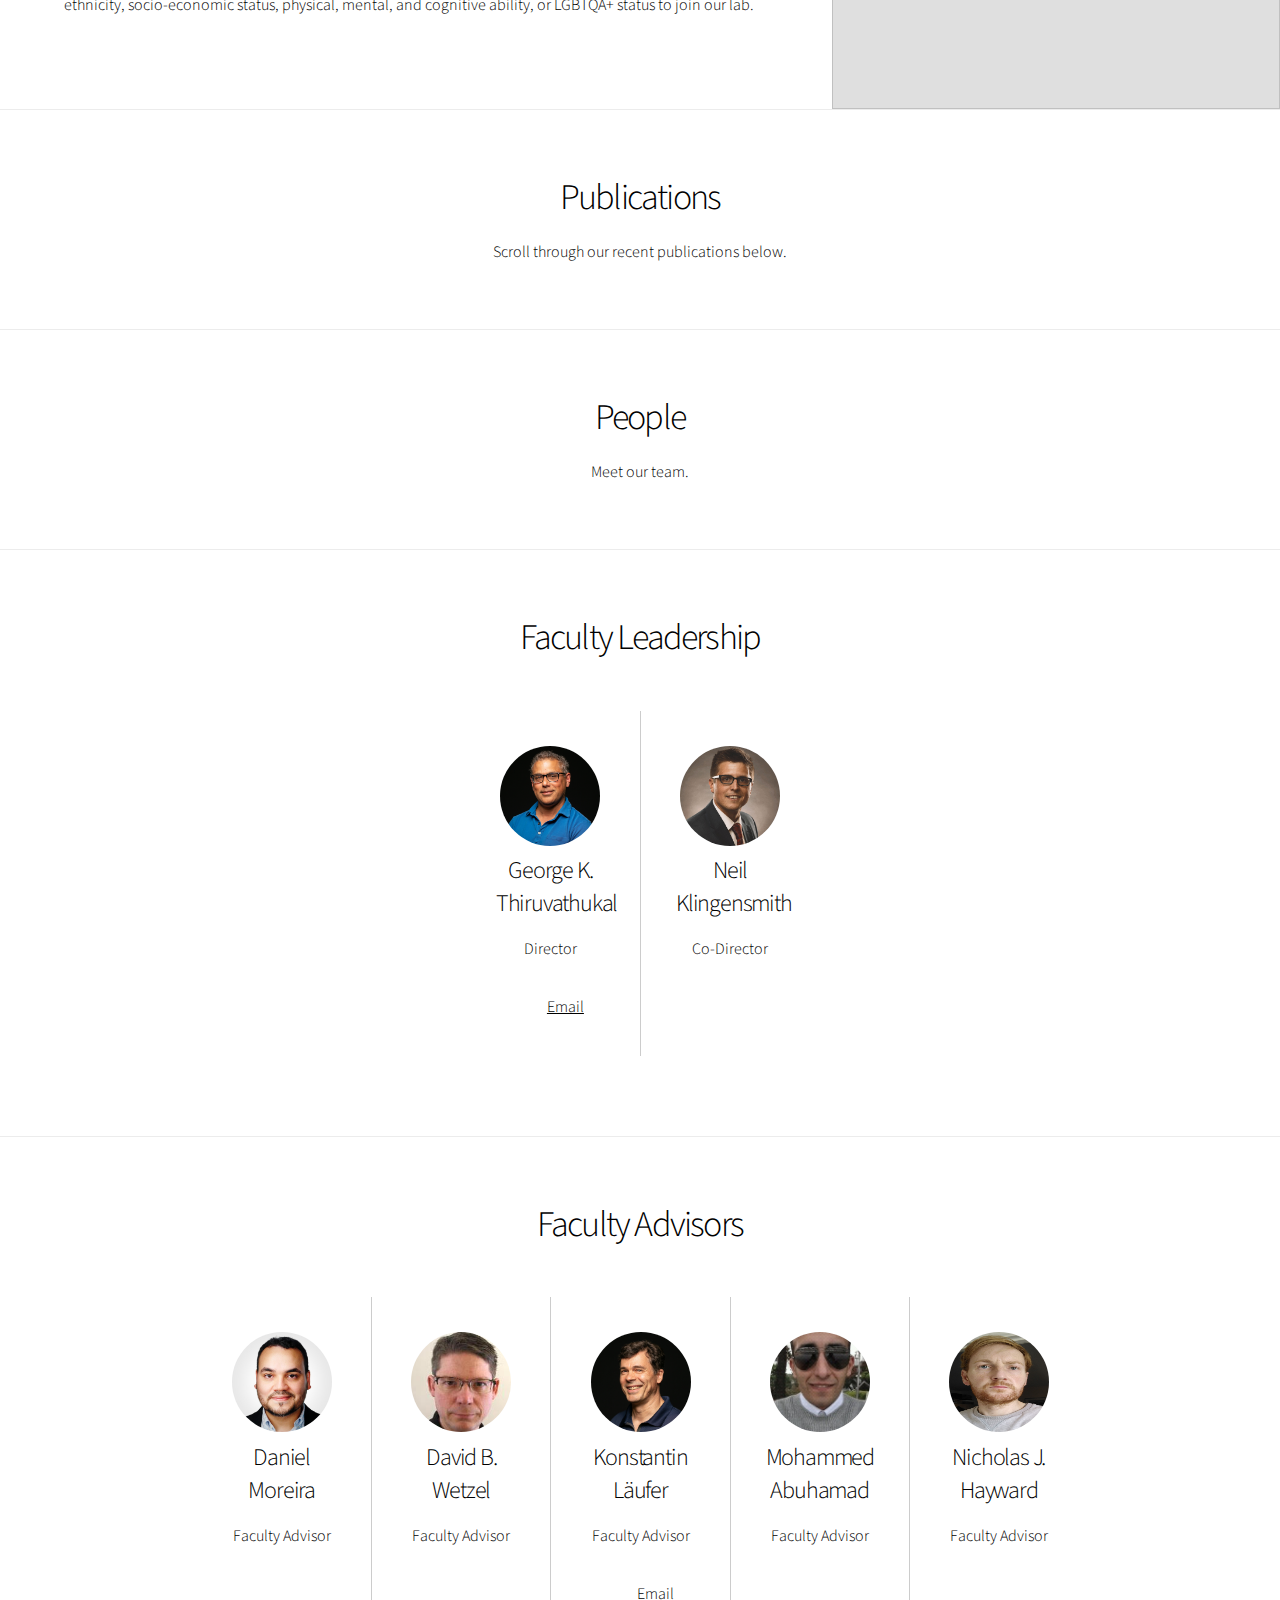
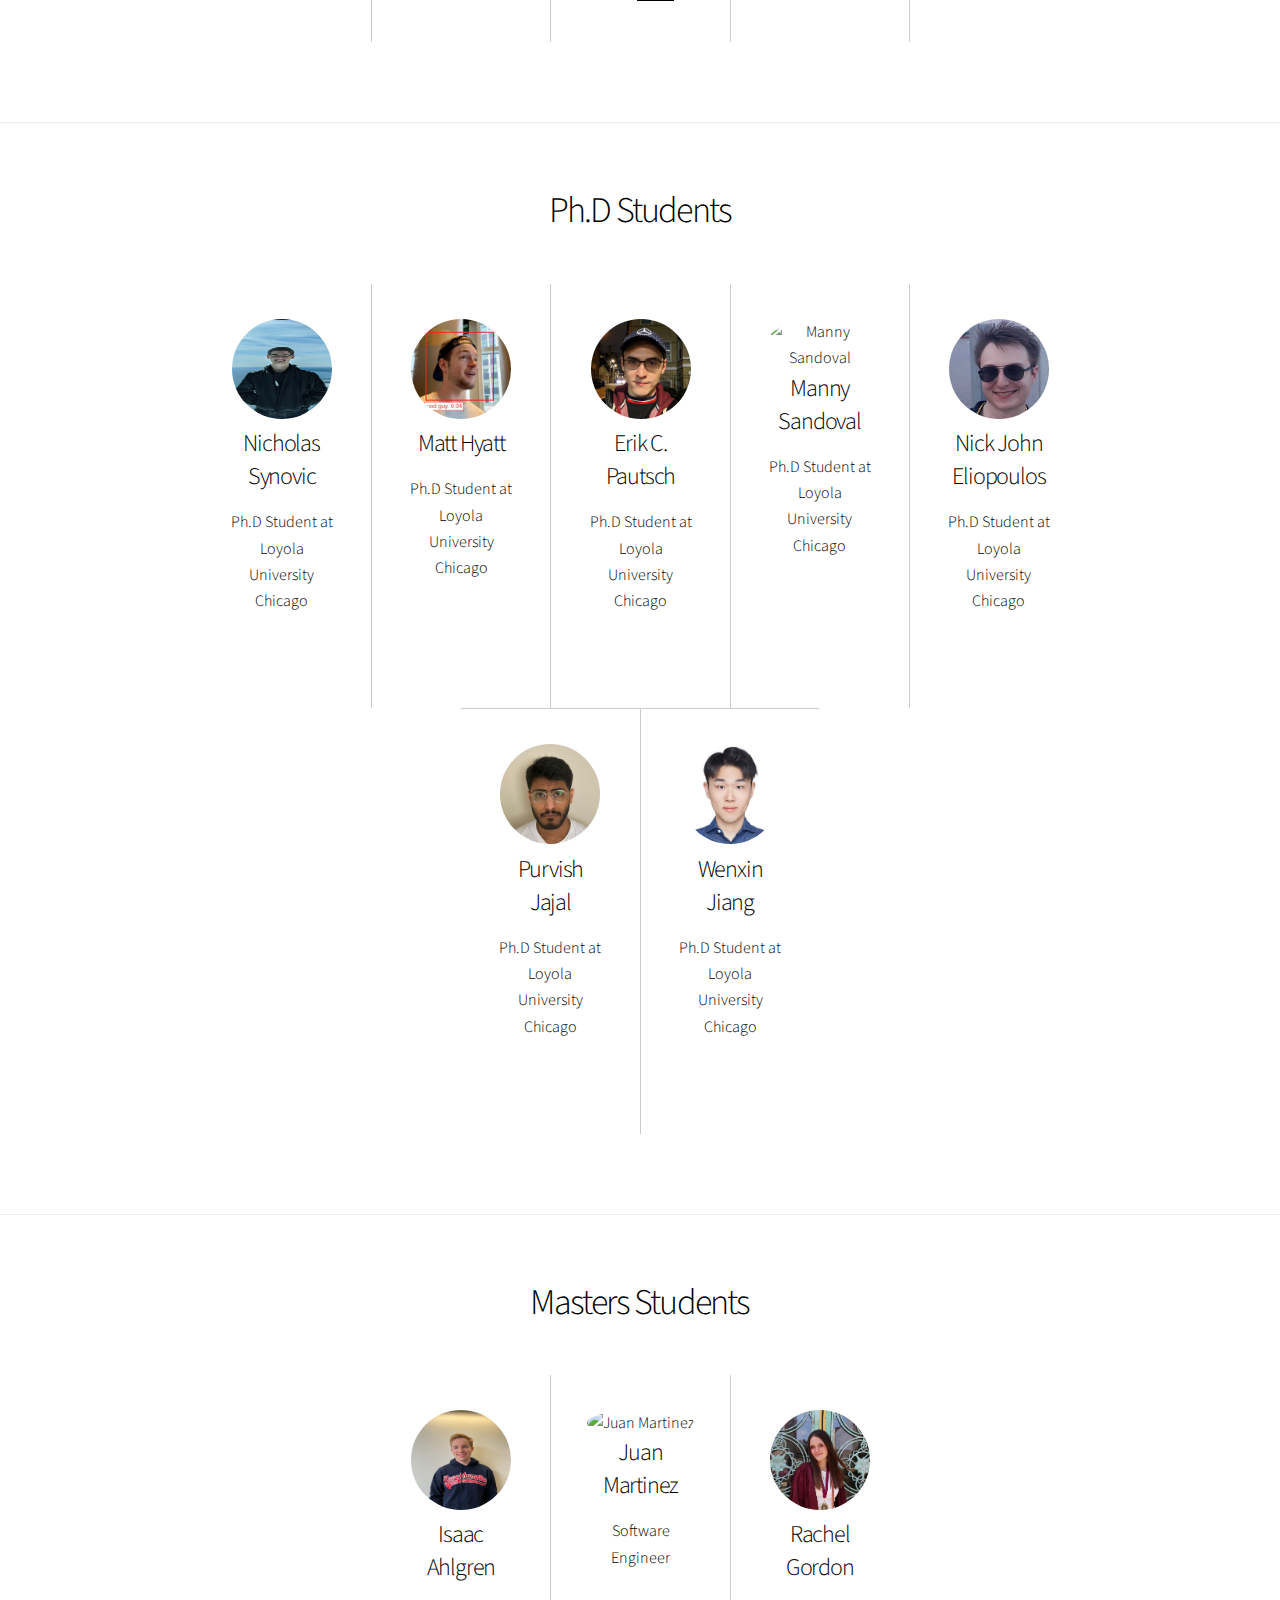
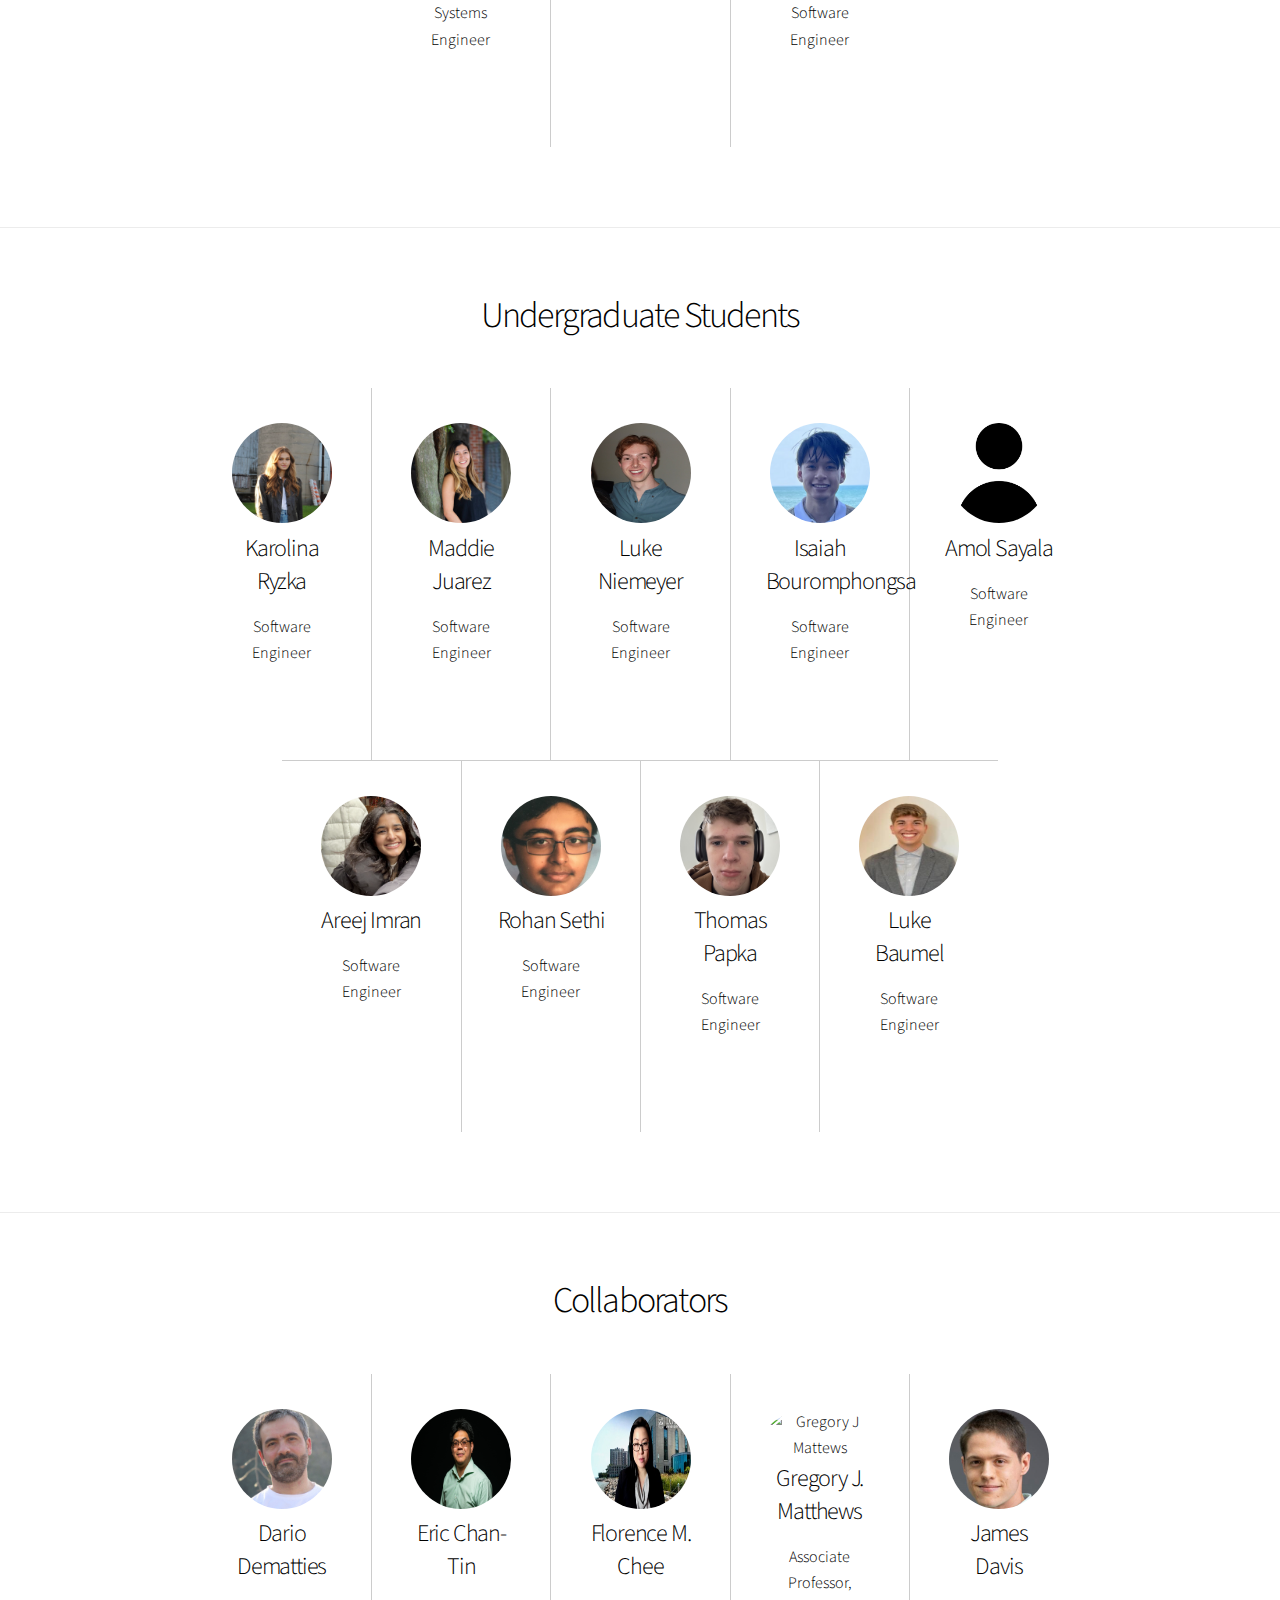
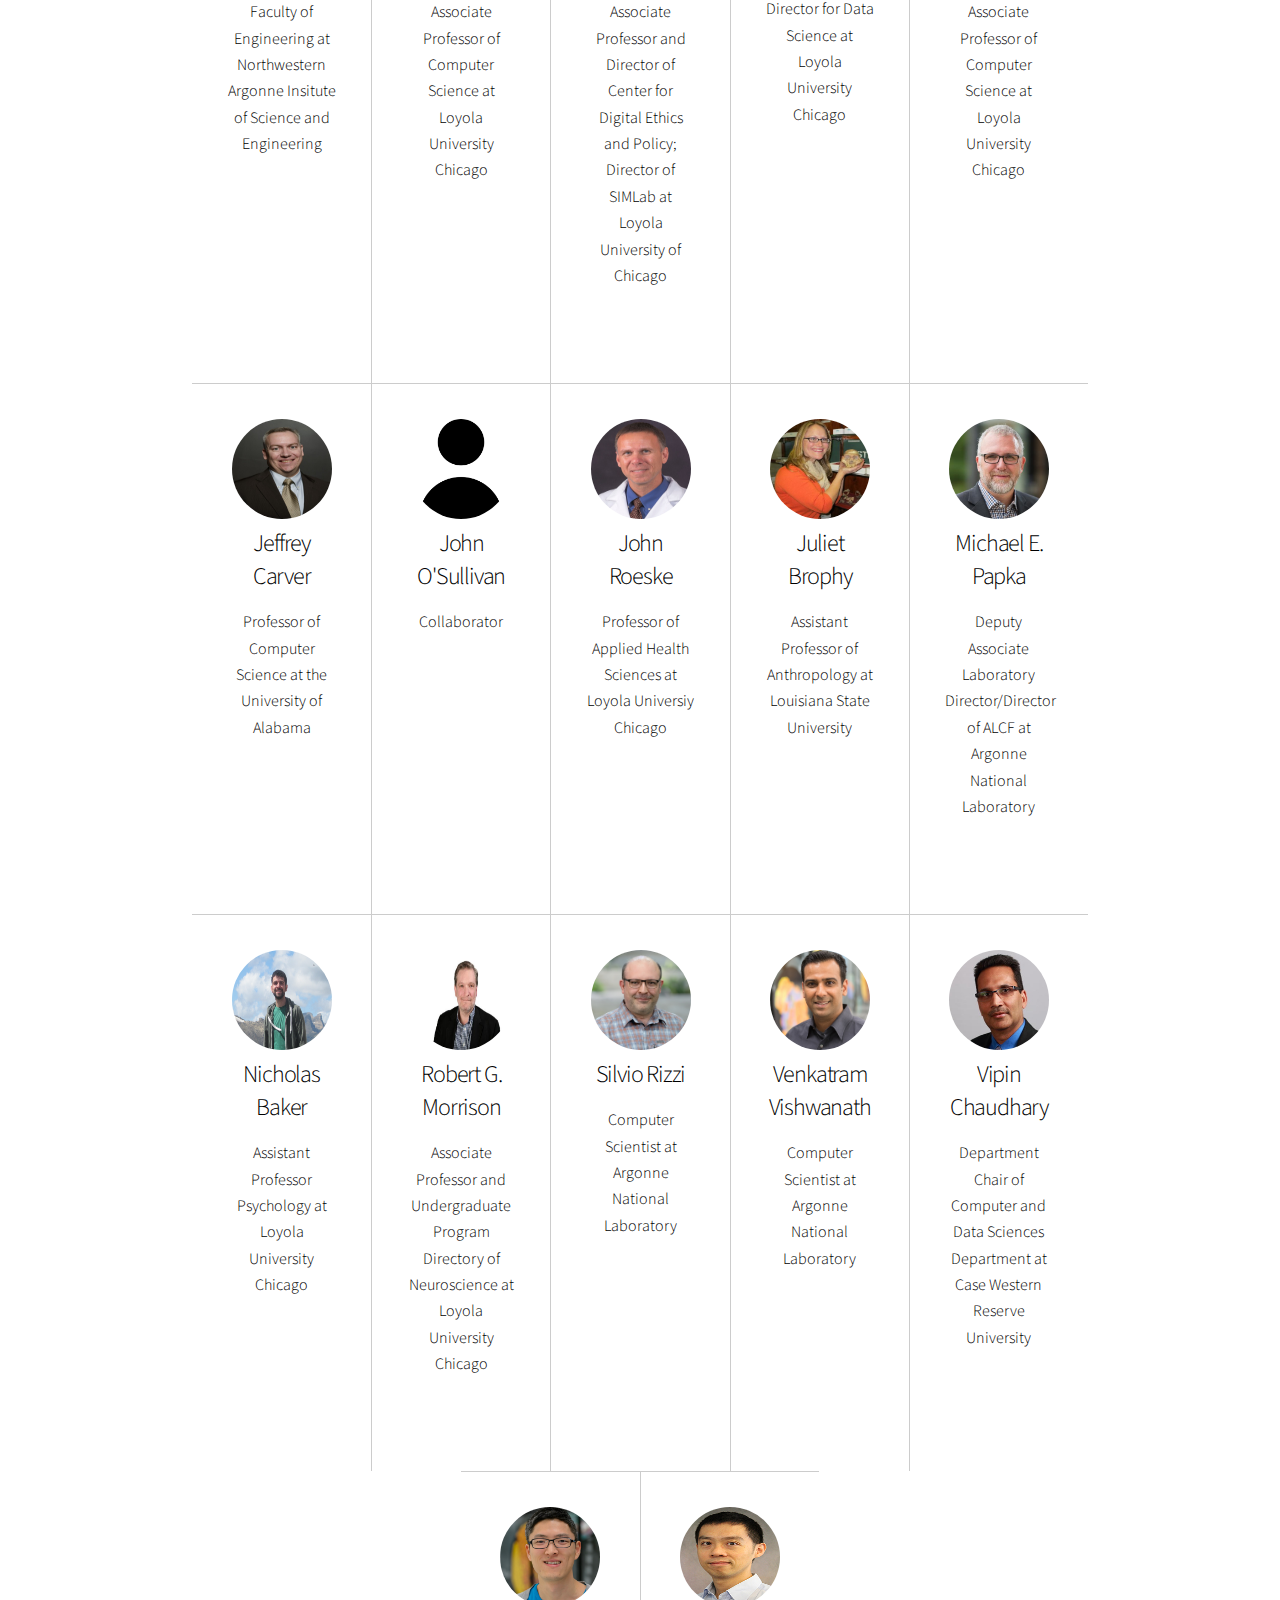
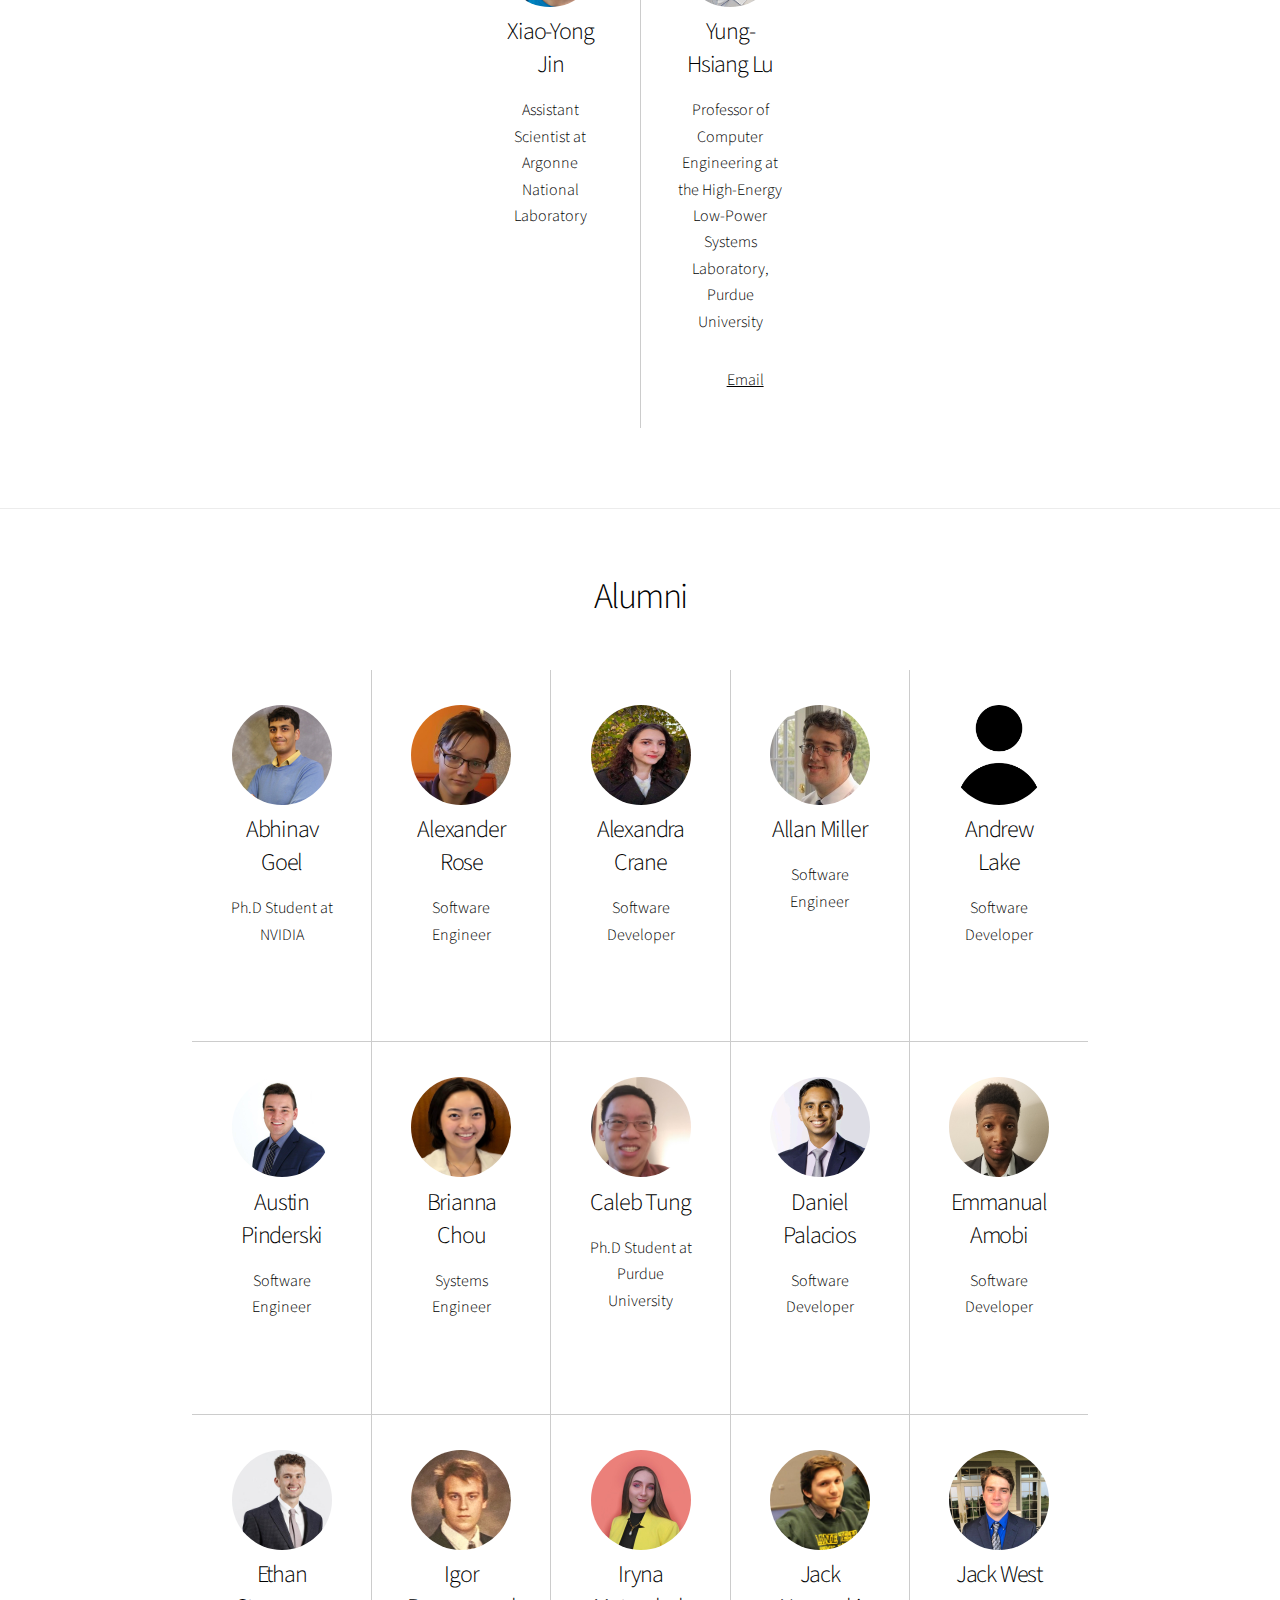
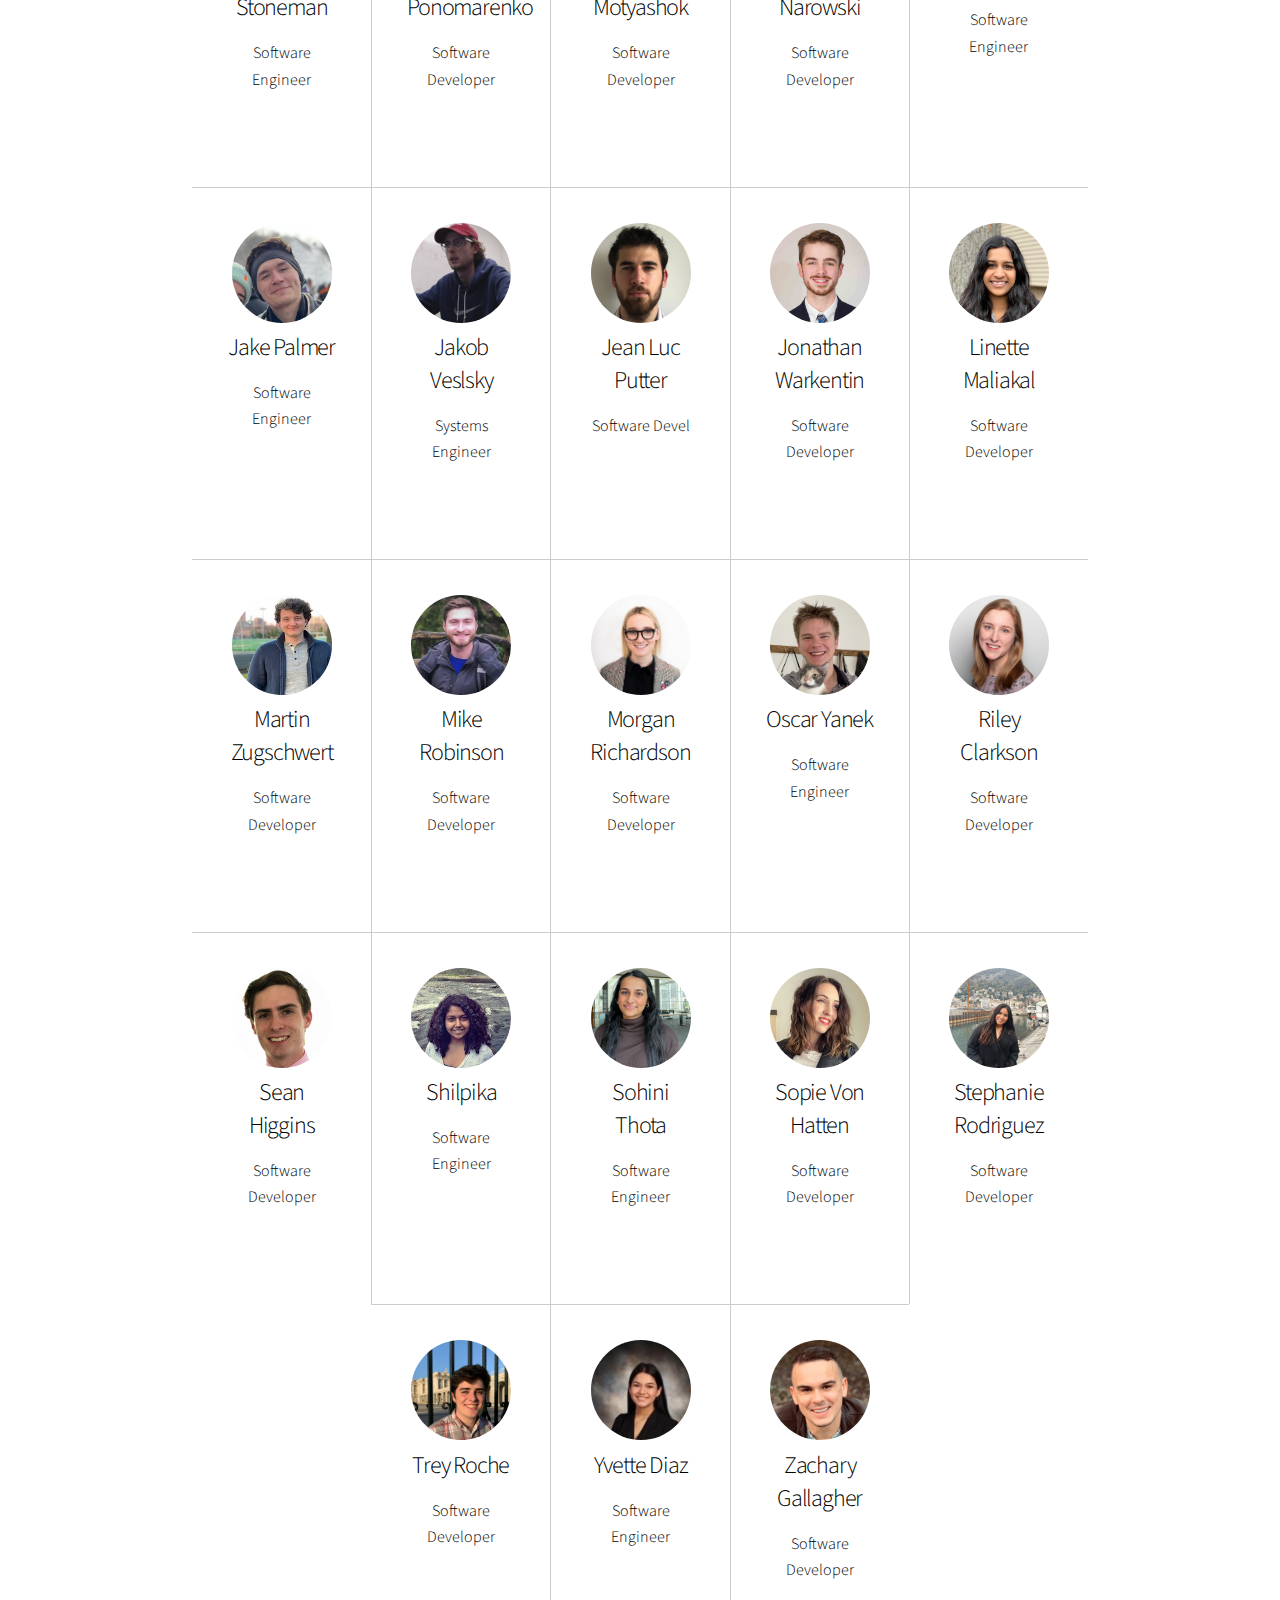
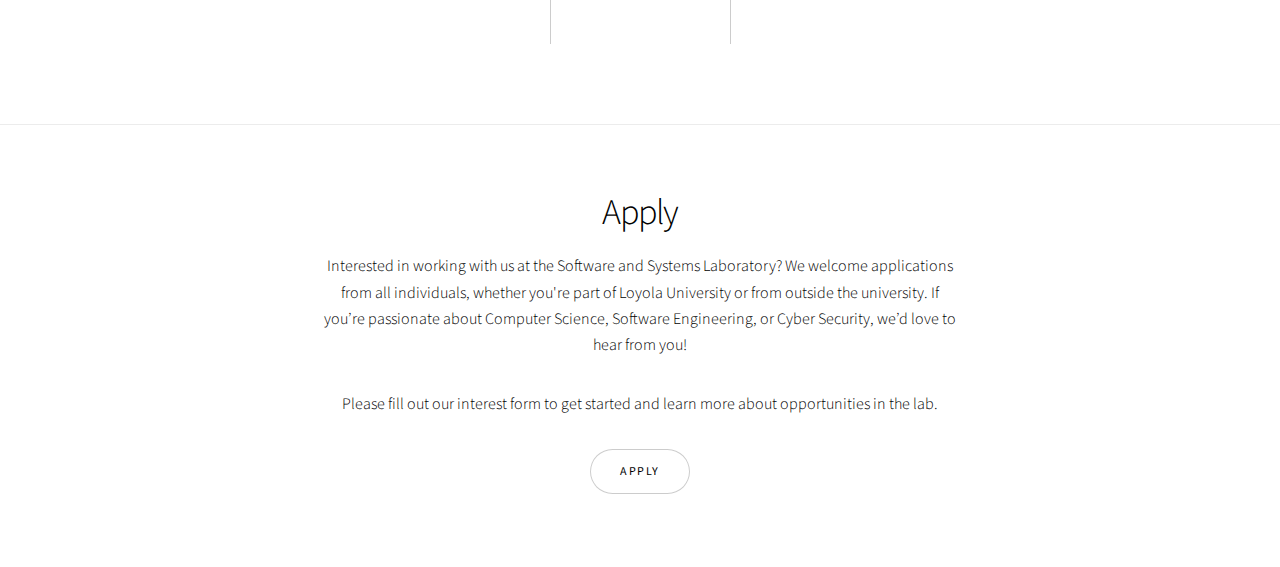
==== commit eeb5ffba: "changed the fade in and created a five column grid" ====
--- a/index.html
+++ b/index.html
@@ -207,16 +207,23 @@
 										</a>
 									</li>
 									<li>
-										<a href="https://gkt.sh" class="icon brands style2 fa-envelope" target="_blank">
+										<a href="https://gkt.sh" class="fas fa-envelope" target="_blank">
 											<span class="label">Email</span>
 										</a>
 									</li>
 								</ul>
 							</section>
 							<section>
-								<span class="icon style2 major fa-gem"></span>
+								<img src="authors\NeilKlingensmith.jpg" alt="Neil Klingensmith" style="width: 100px; height: 100px; border-radius: 50%;">
 								<h3>Neil Klingensmith</h3>
 								<p>Co-Director</p>
+								<ul class="icons">
+									<li>
+										<a href="https://www.linkedin.com/in/neil-klingensmith-976262b5/" class="icon brands style2 fa-linkedin" target="_blank">
+											<span class="label">LinkedIn</span>
+										</a>
+									</li>
+								</ul>
 							</section>
 						</div>
 					</div>
@@ -251,17 +258,41 @@
 									<p>Faculty Advisor</p>
 								</section>
 								<section>
-									<span class="icon solid style2 major fa-chart-bar"></span>
+									<img src="authors\KonstantinLaufer.jpg" alt="Konstantin Läufer" style="width: 100px; height: 100px; border-radius: 50%;">
 									<h3>Konstantin Läufer</h3>
 									<p>Faculty Advisor</p>
+									<ul class="icons">
+										<li>
+											<a href="https://www.linkedin.com/in/laufer" class="icon brands style2 fa-linkedin" target="_blank">
+												<span class="label">LinkedIn</span>
+											</a>
+										</li>
+										<li>
+											<a href="https://github.com/klaeufer" class="icon brands style2 fa-github" target="_blank">
+												<span class="label">GitHub</span>
+											</a>
+										</li>
+										<li>
+											<a href="https://laufer.cs.luc.edu" class="fas fa-envelope" target="_blank">
+												<span class="label">Email</span>
+											</a>
+										</li>
+									</ul>
 								</section>
 								<section>
-									<span class="icon solid style2 major fa-wifi"></span>
+									<img src="authors\MohammedAbuhamad.jpg" alt="Mohammed Abuhamad" style="width: 100px; height: 100px; border-radius: 50%;">
 									<h3>Mohammed Abuhamad</h3>
 									<p>Faculty Advisor</p>
+									<ul class="icons">
+										<li>
+											<a href="https://www.linkedin.com/in/abuhamadm/" class="icon brands style2 fa-linkedin" target="_blank">
+												<span class="label">LinkedIn</span>
+											</a>
+										</li>
+									</ul>
 								</section>
 								<section>
-									<span class="icon solid style2 major fa-cog"></span>
+									<img src="authors\NicholasJHayward.jpg" alt="Nicholas J Hayward" style="width: 100px; height: 100px; border-radius: 50%;">
 									<h3>Nicholas J. Hayward</h3>
 									<p>Faculty Advisor</p>
 								</section>
@@ -275,14 +306,48 @@
 						<h2>Ph.D Students</h2>
 						<div class="items style1 medium">
 							<section>
-								<span class="icon solid style2 major fa-save"></span>
+								<img src="authors\NicholasSynovic.jpg" alt="Nicholas Synovic" style="width: 100px; height: 100px; border-radius: 50%;">
 								<h3>Nicholas Synovic</h3>
 								<p>Ph.D Student at Loyola University Chicago</p>
-							</section>
-							<section>
-								<span class="icon solid style2 major fa-chart-bar"></span>
+								<ul class="icons">
+									<li>
+										<a href="https://www.linkedin.com/in/nsynovic" class="icon brands style2 fa-linkedin" target="_blank">
+											<span class="label">LinkedIn</span>
+										</a>
+									</li>
+									<li>
+										<a href="https://github.com/NicholasSynovic" class="icon brands style2 fa-github" target="_blank">
+											<span class="label">GitHub</span>
+										</a>
+									</li>
+									<li>
+										<a href="https://nsynovic.dev" class="icon brands style2 fa-envelope" target="_blank">
+											<span class="label">Email</span>
+										</a>
+									</li>
+								</ul>
+							</section>
+							<section>
+								<img src="authors\MattHyatt.jpg" alt="Matt Hyatt" style="width: 100px; height: 100px; border-radius: 50%;">
 								<h3>Matt Hyatt</h3>
 								<p>Ph.D Student at Loyola University Chicago</p>
+								<ul class="icons">
+									<li>
+										<a href="https://www.linkedin.com/in/matt-hyatt-7bb18422a/" class="icon brands style2 fa-linkedin" target="_blank">
+											<span class="label">LinkedIn</span>
+										</a>
+									</li>
+									<li>
+										<a href="https://github.com/mhyatt000/" class="icon brands style2 fa-github" target="_blank">
+											<span class="label">GitHub</span>
+										</a>
+									</li>
+									<li>
+										<a href="https://mhyatt000.github.io/" class="icon brands style2 fa-envelope" target="_blank">
+											<span class="label">Email</span>
+										</a>
+									</li>
+								</ul>
 							</section>
 							<section>
 								<img src="authors/ErikCPautsch.jpg" alt="Erik C Pautsch" style="width: 100px; height: 100px; border-radius: 50%;">
@@ -302,9 +367,67 @@
 								</ul>
 							</section>
 							<section>
-								<span class="icon style2 major fa-gem"></span>
+								<img src="authors\MannySandoval.png" alt="Manny Sandoval" style="width: 100px; height: 100px; border-radius: 50%;">
 								<h3>Manny Sandoval</h3>
 								<p>Ph.D Student at Loyola University Chicago</p>
+								<ul class="icons">
+									<li>
+										<a href="https://www.linkedin.com/comm/in/manuel-sandoval-madrigal-210426155" class="icon brands style2 fa-linkedin" target="_blank">
+											<span class="label">LinkedIn</span>
+										</a>
+									</li>
+									<li>
+										<a href="https://github.com/mosandov" class="icon brands style2 fa-github" target="_blank">
+											<span class="label">GitHub</span>
+										</a>
+									</li>
+								</ul>
+							</section>
+							<section>
+								<img src="authors\NickJohnEliopoulos.jpg" alt="Nick John Eliopoulos" style="width: 100px; height: 100px; border-radius: 50%;">
+								<h3>Nick John Eliopoulos</h3>
+								<p>Ph.D Student at Loyola University Chicago</p>
+								<ul class="icons">
+									<li>
+										<a href="https://www.linkedin.com/in/nick-j-eliopoulos/" class="icon brands style2 fa-linkedin" target="_blank">
+											<span class="label">LinkedIn</span>
+										</a>
+									</li>
+									<li>
+										<a href="https://github.com/nickjeliopoulos" class="icon brands style2 fa-github" target="_blank">
+											<span class="label">GitHub</span>
+										</a>
+									</li>
+								</ul>
+							</section>
+							<section>
+								<img src="authors\PurvishJajal.jpg" alt="Purvish Jajal" style="width: 100px; height: 100px; border-radius: 50%;">
+								<h3>Purvish Jajal</h3>
+								<p>Ph.D Student at Loyola University Chicago</p>
+								<ul class="icons">
+									<li>
+										<a href="https://www.linkedin.com/in/purvish-jajal-989774190/" class="icon brands style2 fa-linkedin" target="_blank">
+											<span class="label">LinkedIn</span>
+										</a>
+									</li>
+								</ul>
+							</section>
+							<section>
+								<img src="authors\WenxinJiang.jpg" alt="Wenxin Jiang" style="width: 100px; height: 100px; border-radius: 50%;">
+								<h3>Wenxin Jiang</h3>
+								<p>Ph.D Student at Loyola University Chicago</p>
+								<ul class="icons">
+									<li>
+										<a href="https://www.linkedin.com/in/wenxin-jiang/" class="icon brands style2 fa-linkedin" target="_blank">
+											<span class="label">LinkedIn</span>
+										</a>
+									</li>
+									<li>
+										<a href="https://github.com/Wenxin-Jiang" class="icon brands style2 fa-github" target="_blank">
+											<span class="label">GitHub</span>
+										</a>
+									</li>
+								</ul>
 							</section>
 						</div>
 					</div>
@@ -333,19 +456,38 @@
 								</ul>
 							</section>
 							<section>
-								<span class="icon solid style2 major fa-chart-bar"></span>
-								<h3>Enter name</h3>
-								<p>Software Engineer</p>
-							</section>
-							<section>
-								<span class="icon solid style2 major fa-wifi"></span>
-								<h3>Enter name</h3>
-								<p>Software Engineer</p>
-							</section>
-							<section>
-								<span class="icon style2 major fa-gem"></span>
-								<h3>Enter name</h3>
-								<p>Systems Engineer</p>
+								<img src="authors\JuanMartinez.JPG" alt="Juan Martinez" style="width: 100px; height: 100px; border-radius: 50%;">
+								<h3>Juan Martinez</h3>
+								<p>Software Engineer</p>
+								<ul class="icons">
+									<li>
+										<a href="http://www.linkedin.com/in/jmartinez29" class="icon brands style2 fa-linkedin" target="_blank">
+											<span class="label">LinkedIn</span>
+										</a>
+									</li>
+									<li>
+										<a href="https://github.com/jmartinez-29" class="icon brands style2 fa-github" target="_blank">
+											<span class="label">GitHub</span>
+										</a>
+									</li>
+								</ul>
+							</section>
+							<section>
+								<img src="authors\RachelGordon.jpg" alt="Rachel Gordon" style="width: 100px; height: 100px; border-radius: 50%;">
+								<h3>Rachel Gordon</h3>
+								<p>Software Engineer</p>
+								<ul class="icons">
+									<li>
+										<a href="https://www.linkedin.com/in/rachelngordon/" class="icon brands style2 fa-linkedin" target="_blank">
+											<span class="label">LinkedIn</span>
+										</a>
+									</li>
+									<li>
+										<a href="https://github.com/rachelngordon" class="icon brands style2 fa-github" target="_blank">
+											<span class="label">GitHub</span>
+										</a>
+									</li>
+								</ul>
 							</section>
 						</div>
 					</div>
@@ -357,29 +499,140 @@
 						<h2>Undergraduate Students</h2>
 						<div class="items style1 medium">
 							<section>
-								<span class="icon solid style2 major fa-save"></span>
+								<img src="authors\KarolinaRyzka.jpg" alt="Karolina Ryzka" style="width: 100px; height: 100px; border-radius: 50%;">
 								<h3>Karolina Ryzka</h3>
 								<p>Software Engineer</p>
-							</section>
-							<section>
-								<span class="icon solid style2 major fa-chart-bar"></span>
+								<ul class="icons">
+									<li>
+										<a href="https://www.linkedin.com/in/karolina-ryzka-522365268/" class="icon brands style2 fa-linkedin" target="_blank">
+											<span class="label">LinkedIn</span>
+										</a>
+									</li>
+									<li>
+										<a href="https://github.com/KarolinaRyzka" class="icon brands style2 fa-github" target="_blank">
+											<span class="label">GitHub</span>
+										</a>
+									</li>
+								</ul>
+							</section>
+							<section>
+								<img src="authors\MaddieJuarez.jpg" alt="Maddie Juarez" style="width: 100px; height: 100px; border-radius: 50%;">
 								<h3>Maddie Juarez</h3>
 								<p>Software Engineer</p>
-							</section>
-							<section>
-								<span class="icon solid style2 major fa-wifi"></span>
+								<ul class="icons">
+									<li>
+										<a href="https://www.linkedin.com/in/madisonjuarez-mpj/" class="icon brands style2 fa-linkedin" target="_blank">
+											<span class="label">LinkedIn</span>
+										</a>
+									</li>
+									<li>
+										<a href="https://github.com/mjuarez4" class="icon brands style2 fa-github" target="_blank">
+											<span class="label">GitHub</span>
+										</a>
+									</li>
+								</ul>
+							</section>
+							<section>
+								<img src="authors\LukeNiemeyer.jpg" alt="Luke Niemeyer" style="width: 100px; height: 100px; border-radius: 50%;">
 								<h3>Luke Niemeyer</h3>
 								<p>Software Engineer</p>
-							</section>
-							<section>
-								<span class="icon style2 major fa-gem"></span>
-								<h3>Enter name</h3>
-								<p>Systems Engineer</p>
+								<ul class="icons">
+									<li>
+										<a href="https://www.linkedin.com/in/luke-niemeyer2025/" class="icon brands style2 fa-linkedin" target="_blank">
+											<span class="label">LinkedIn</span>
+										</a>
+									</li>
+									<li>
+										<a href="https://github.com/LukeNiemeyer" class="icon brands style2 fa-github" target="_blank">
+											<span class="label">GitHub</span>
+										</a>
+									</li>
+								</ul>
+							</section>
+							<section>
+								<img src="authors\IsaiahBouromphongsa.jpg" alt="Isaiah Bouromphongsa" style="width: 100px; height: 100px; border-radius: 50%;">
+								<h3>Isaiah Bouromphongsa</h3>
+								<p>Software Engineer</p>
+								<ul class="icons">
+									<li>
+										<a href="https://www.linkedin.com/in/isaiah-bouromphongsa-ab7aa2210/" class="icon brands style2 fa-linkedin" target="_blank">
+											<span class="label">LinkedIn</span>
+										</a>
+									</li>
+									<li>
+										<a href="https://github.com/IsaiahBouromphongsa" class="icon brands style2 fa-github" target="_blank">
+											<span class="label">GitHub</span>
+										</a>
+									</li>
+								</ul>
 							</section>
 							<section>
 								<img src="authors/AmolSayala.jpg" alt="Amol Sayala" style="width: 100px; height: 100px; border-radius: 50%;">
 								<h3>Amol Sayala</h3>
 								<p>Software Engineer</p>
+							</section>
+							<section>
+								<img src="authors\AreejImran.jpg" alt="Areej Imran" style="width: 100px; height: 100px; border-radius: 50%;">
+								<h3>Areej Imran</h3>
+								<p>Software Engineer</p>
+								<ul class="icons">
+									<li>
+										<a href="https://www.linkedin.com/in/areej-imran-791b4a22a" class="icon brands style2 fa-linkedin" target="_blank">
+											<span class="label">LinkedIn</span>
+										</a>
+									</li>
+									<li>
+										<a href="https://github.com/areejimran" class="icon brands style2 fa-github" target="_blank">
+											<span class="label">GitHub</span>
+										</a>
+									</li>
+								</ul>
+							</section>
+							<section>
+								<img src="authors\RohanSethi.jpg" alt="Rohan Sethi" style="width: 100px; height: 100px; border-radius: 50%;">
+								<h3>Rohan Sethi</h3>
+								<p>Software Engineer</p>
+								<ul class="icons">
+									<li>
+										<a href="https://github.com/rsethi21" class="icon brands style2 fa-github" target="_blank">
+											<span class="label">GitHub</span>
+										</a>
+									</li>
+								</ul>
+							</section>
+							<section>
+								<img src="authors\ThomasPapka.jpg" alt="Thomas Papka" style="width: 100px; height: 100px; border-radius: 50%;">
+								<h3>Thomas Papka</h3>
+								<p>Software Engineer</p>
+								<ul class="icons">
+									<li>
+										<a href="https://www.linkedin.com/in/thomas-papka-b31b89263/" class="icon brands style2 fa-linkedin" target="_blank">
+											<span class="label">LinkedIn</span>
+										</a>
+									</li>
+									<li>
+										<a href="https://github.com/TPapka11" class="icon brands style2 fa-github" target="_blank">
+											<span class="label">GitHub</span>
+										</a>
+									</li>
+								</ul>
+							</section>
+							<section>
+								<img src="authors\LukeBaumel.jpg" alt="Luke Baumel" style="width: 100px; height: 100px; border-radius: 50%;">
+								<h3>Luke Baumel</h3>
+								<p>Software Engineer</p>
+								<ul class="icons">
+									<li>
+										<a href="https://www.linkedin.com/in/luke-baumel-b35532253/" class="icon brands style2 fa-linkedin" target="_blank">
+											<span class="label">LinkedIn</span>
+										</a>
+									</li>
+									<li>
+										<a href="https://github.com/lbaumel" class="icon brands style2 fa-github" target="_blank">
+											<span class="label">GitHub</span>
+										</a>
+									</li>
+								</ul>
 							</section>
 						</div>
 					</div>
@@ -422,7 +675,7 @@
 							<section>
 								<img src="authors/FlorenceMChee.jpg" alt="Florence M Chee" style="width: 100px; height: 100px; border-radius: 50%;">
 								<h3>Florence M. Chee</h3>
-								<p>Associate Professor and Director of Center for Digital Ethics and Policy; Director of SIMLab at Loyola University of Chicagor</p>
+								<p>Associate Professor and Director of Center for Digital Ethics and Policy; Director of SIMLab at Loyola University of Chicago</p>
 								<ul class="icons">
 									<li>
 										<a href="https://www.linkedin.com/in/cheeflo/" class="icon brands style2 fa-linkedin" target="_blank">
@@ -430,11 +683,6 @@
 										</a>
 									</li>
 								</ul>
-							</section>
-							<section>
-								<span class="icon style2 major fa-gem"></span>
-								<h3>James Davis</h3>
-								<p>Assistant Professor of Electrical and Computer Engineering at Purdue University</p>
 							</section>
 							<section>
 								<img src="authors/GregoryJMattews.jpg" alt="Gregory J Mattews" style="width: 100px; height: 100px; border-radius: 50%;">
@@ -461,6 +709,146 @@
 									<li>
 										<a href="https://github.com/davisjam" class="icon brands style2 fa-github" target="_blank">
 											<span class="label">GitHub</span>
+										</a>
+									</li>
+								</ul>
+							</section>
+							<section>
+								<img src="authors\JeffreyCarver.jpg" alt="Jeffrey Carver" style="width: 100px; height: 100px; border-radius: 50%;">
+								<h3>Jeffrey Carver</h3>
+								<p>Professor of Computer Science at the University of Alabama</p>
+								<ul class="icons">
+									<li>
+										<a href="https://www.linkedin.com/in/jeff-carver/" class="icon brands style2 fa-linkedin" target="_blank">
+											<span class="label">LinkedIn</span>
+										</a>
+									</li>
+								</ul>
+							</section>
+							<section>
+								<img src="authors\JohnOSullivan.jpg" alt="John O'Sullivan" style="width: 100px; height: 100px; border-radius: 50%;">
+								<h3>John O'Sullivan</h3>
+								<p>Collaborator</p>
+							</section>
+							<section>
+								<img src="authors\JohnRoeske.jpg" alt="John Roeske" style="width: 100px; height: 100px; border-radius: 50%;">
+								<h3>John Roeske</h3>
+								<p>Professor of Applied Health Sciences at Loyola Universiy Chicago</p>
+								<ul class="icons">
+									<li>
+										<a href="https://www.linkedin.com/in/johnroeske/" class="icon brands style2 fa-linkedin" target="_blank">
+											<span class="label">LinkedIn</span>
+										</a>
+									</li>
+								</ul>
+							</section>
+							<section>
+								<img src="authors\JulietBrophy.jpg" alt="Juliet Brophy" style="width: 100px; height: 100px; border-radius: 50%;">
+								<h3>Juliet Brophy</h3>
+								<p>Assistant Professor of Anthropology at Louisiana State University</p>
+								<ul class="icons">
+									<li>
+										<a href="https://www.linkedin.com/in/juliet-brophy-75901580/" class="icon brands style2 fa-linkedin" target="_blank">
+											<span class="label">LinkedIn</span>
+										</a>
+									</li>
+								</ul>
+							</section>
+							<section>
+								<img src="authors\MichaelEPapka.jpg" alt="Michael E. Papka" style="width: 100px; height: 100px; border-radius: 50%;">
+								<h3>Michael E. Papka</h3>
+								<p>Deputy Associate Laboratory Director/Director of ALCF at Argonne National Laboratory</p>
+								<ul class="icons">
+									<li>
+										<a href="https://www.linkedin.com/in/michaelpapka/" class="icon brands style2 fa-linkedin" target="_blank">
+											<span class="label">LinkedIn</span>
+										</a>
+									</li>
+								</ul>
+							</section>
+							<section>
+								<img src="authors\NicholasBaker.jpg" alt="Nicholas Baker" style="width: 100px; height: 100px; border-radius: 50%;">
+								<h3>Nicholas Baker</h3>
+								<p>Assistant Professor Psychology at Loyola University Chicago</p>
+							</section>
+							<section>
+								<img src="authors\RobertGMorrison.jpg" alt="Robert G. Morrison" style="width: 100px; height: 100px; border-radius: 50%;">
+								<h3>Robert G. Morrison</h3>
+								<p>Associate Professor and Undergraduate Program Directory of Neuroscience at Loyola University Chicago</p>
+								<ul class="icons">
+									<li>
+										<a href="https://www.linkedin.com/in/robertgmorrison/" class="icon brands style2 fa-linkedin" target="_blank">
+											<span class="label">LinkedIn</span>
+										</a>
+									</li>
+								</ul>
+							</section>
+							<section>
+								<img src="authors\SilvioRizzi.jpg" alt="Silvio Rizzi" style="width: 100px; height: 100px; border-radius: 50%;">
+								<h3>Silvio Rizzi</h3>
+								<p>Computer Scientist at Argonne National Laboratory</p>
+								<ul class="icons">
+									<li>
+										<a href="https://www.linkedin.com/in/silvio-rizzi-17772525/" class="icon brands style2 fa-linkedin" target="_blank">
+											<span class="label">LinkedIn</span>
+										</a>
+									</li>
+								</ul>
+							</section>
+							<section>
+								<img src="authors\VenkatramVishwanath.jpg" alt="Venkatram Vishwanath" style="width: 100px; height: 100px; border-radius: 50%;">
+								<h3>Venkatram Vishwanath</h3>
+								<p>Computer Scientist at Argonne National Laboratory</p>
+								<ul class="icons">
+									<li>
+										<a href="https://www.linkedin.com/in/venkatram-vishwanath-b4b26145/" class="icon brands style2 fa-linkedin" target="_blank">
+											<span class="label">LinkedIn</span>
+										</a>
+									</li>
+								</ul>
+							</section>
+							<section>
+								<img src="authors\VipinChaudhary.jpg" alt="Vipin Chaudhary" style="width: 100px; height: 100px; border-radius: 50%;">
+								<h3>Vipin Chaudhary</h3>
+								<p>Department Chair of Computer and Data Sciences Department at Case Western Reserve University</p>
+								<ul class="icons">
+									<li>
+										<a href="https://www.linkedin.com/in/vipin-chaudhary-379529/" class="icon brands style2 fa-linkedin" target="_blank">
+											<span class="label">LinkedIn</span>
+										</a>
+									</li>
+								</ul>
+							</section>
+							<section>
+								<img src="authors\XiaoYongJin.jpg" alt="Xiao-Yong Jin" style="width: 100px; height: 100px; border-radius: 50%;">
+								<h3>Xiao-Yong Jin</h3>
+								<p>Assistant Scientist at Argonne National Laboratory</p>
+								<ul class="icons">
+									<li>
+										<a href="https://www.linkedin.com/in/xiao-yong-jin-58075815/" class="icon brands style2 fa-linkedin" target="_blank">
+											<span class="label">LinkedIn</span>
+										</a>
+									</li>
+								</ul>
+							</section>
+							<section>
+								<img src="authors\YungHsiangLu.jpg" alt="Yung-Hsiang Lu" style="width: 100px; height: 100px; border-radius: 50%;">
+								<h3>Yung-Hsiang Lu</h3>
+								<p>Professor of Computer Engineering at the High-Energy Low-Power Systems Laboratory, Purdue University</p>
+								<ul class="icons">
+									<li>
+										<a href="https://www.linkedin.com/in/yung-hsiang-lu-51842b22/" class="icon brands style2 fa-linkedin" target="_blank">
+											<span class="label">LinkedIn</span>
+										</a>
+									</li>
+									<li>
+										<a href="https://github.com/luyunghsiang" class="icon brands style2 fa-github" target="_blank">
+											<span class="label">GitHub</span>
+										</a>
+									</li>
+									<li>
+										<a href="https://yhlu.net/" class="fas fa-envelope" target="_blank">
+											<span class="label">Email</span>
 										</a>
 									</li>
 								</ul>
@@ -697,6 +1085,191 @@
 										</a>
 									</li>
 								</ul>
+							</section>
+							<section>
+								<img src="authors\JonathanWarkentin.jpg" alt="Jonathan Warkentin" style="width: 100px; height: 100px; border-radius: 50%;">
+								<h3>Jonathan Warkentin</h3>
+								<p>Software Developer</p>
+								<ul class="icons">
+									<li>
+										<a href="https://www.linkedin.com/in/jonathan-warkentin/" class="icon brands style2 fa-linkedin" target="_blank">
+											<span class="label">LinkedIn</span>
+										</a>
+									</li>
+								</ul>
+							</section>
+							<section>
+								<img src="authors\LinetteMaliakal.jpg" alt="Linette Maliakal" style="width: 100px; height: 100px; border-radius: 50%;">
+								<h3>Linette Maliakal</h3>
+								<p>Software Developer</p>
+								<ul class="icons">
+									<li>
+										<a href="https://www.linkedin.com/in/linette-maliakal/" class="icon brands style2 fa-linkedin" target="_blank">
+											<span class="label">LinkedIn</span>
+										</a>
+									</li>
+								</ul>
+							</section>
+							<section>
+								<img src="authors\MartinZugschwert.jpg" alt="Martin Zugschwert" style="width: 100px; height: 100px; border-radius: 50%;">
+								<h3>Martin Zugschwert</h3>
+								<p>Software Developer</p>
+								<ul class="icons">
+									<li>
+										<a href="https://www.linkedin.com/in/martinzugschwert/" class="icon brands style2 fa-linkedin" target="_blank">
+											<span class="label">LinkedIn</span>
+										</a>
+									</li>
+								</ul>
+							</section>
+							<section>
+								<img src="authors\MikeRobinson.jpg" alt="Mike Robinson" style="width: 100px; height: 100px; border-radius: 50%;">
+								<h3>Mike Robinson</h3>
+								<p>Software Developer</p>
+								<ul class="icons">
+									<li>
+										<a href="https://www.linkedin.com/in/robinsonmj/" class="icon brands style2 fa-linkedin" target="_blank">
+											<span class="label">LinkedIn</span>
+										</a>
+									</li>
+								</ul>
+							</section>
+							<section>
+								<img src="authors\MorganRichardson.jpg" alt="Morgan Richardson" style="width: 100px; height: 100px; border-radius: 50%;">
+								<h3>Morgan Richardson</h3>
+								<p>Software Developer</p>
+								<ul class="icons">
+									<li>
+										<a href="https://www.linkedin.com/in/morganrmarie/" class="icon brands style2 fa-linkedin" target="_blank">
+											<span class="label">LinkedIn</span>
+										</a>
+									</li>
+								</ul>
+							</section>
+							<section>
+								<img src="authors\OscarYanek.jpg" alt="Oscar Yanek" style="width: 100px; height: 100px; border-radius: 50%;">
+								<h3>Oscar Yanek</h3>
+								<p>Software Engineer</p>
+								<ul class="icons">
+									<li>
+										<a href="https://www.linkedin.com/in/oscar-yanek-0a665a157/" class="icon brands style2 fa-linkedin" target="_blank">
+											<span class="label">LinkedIn</span>
+										</a>
+									</li>
+									<li>
+										<a href="https://github.com/oyanek" class="icon brands style2 fa-github" target="_blank">
+											<span class="label">GitHub</span>
+										</a>
+									</li>
+								</ul>
+							</section>
+							<section>
+								<img src="authors\RileyClarkson.jpg" alt="Riley Clarkson" style="width: 100px; height: 100px; border-radius: 50%;">
+								<h3>Riley Clarkson</h3>
+								<p>Software Developer</p>
+								<ul class="icons">
+									<li>
+										<a href="https://www.linkedin.com/in/riley-clarkson-975632150/" class="icon brands style2 fa-linkedin" target="_blank">
+											<span class="label">LinkedIn</span>
+										</a>
+									</li>
+								</ul>
+							</section>
+							<section>
+								<img src="authors\SeanHiggins.jpg" alt="Sean Higgins" style="width: 100px; height: 100px; border-radius: 50%;">
+								<h3>Sean Higgins</h3>
+								<p>Software Developer</p>
+								<ul class="icons">
+									<li>
+										<!--LinkedIn needs to be updated-->
+										<a href="https://www.linkedin.com/in/riley-clarkson-975632150/" class="icon brands style2 fa-linkedin" target="_blank">
+											<span class="label">LinkedIn</span>
+										</a>
+									</li>
+								</ul>
+							</section>
+							<section>
+								<img src="authors\Shilpika.jpg" alt="Shilpika" style="width: 100px; height: 100px; border-radius: 50%;">
+								<h3>Shilpika</h3>
+								<p>Software Engineer</p>
+								<ul class="icons">
+									<li>
+										<a href="https://www.linkedin.com/in/shilpika-19841285/" class="icon brands style2 fa-linkedin" target="_blank">
+											<span class="label">LinkedIn</span>
+										</a>
+									</li>
+									<li>
+										<a href="https://github.com/sshilpika" class="icon brands style2 fa-github" target="_blank">
+											<span class="label">GitHub</span>
+										</a>
+									</li>
+								</ul>
+							</section>
+							<section>
+								<img src="authors\SohiniThota.jpg" alt="Sohini Thota" style="width: 100px; height: 100px; border-radius: 50%;">
+								<h3>Sohini Thota</h3>
+								<p>Software Engineer</p>
+								<ul class="icons">
+									<li>
+										<!--LinkedIn needs to be updated-->
+										<a href="https://www.linkedin.com/in/sohinithota/" class="icon brands style2 fa-linkedin" target="_blank">
+											<span class="label">LinkedIn</span>
+										</a>
+									</li>
+								</ul>
+							</section>
+							<section>
+								<img src="authors\SophieVonHatten.jpg" alt="Sophie Von Hatten" style="width: 100px; height: 100px; border-radius: 50%;">
+								<h3>Sopie Von Hatten</h3>
+								<p>Software Developer</p>
+							</section>
+							<section>
+								<img src="authors/StephanieRodriguez.jpg" alt="Stephanie Rodriguez" style="width: 100px; height: 100px; border-radius: 50%;">
+								<h3>Stephanie Rodriguez</h3>
+								<p>Software Developer</p>
+								<ul class="icons">
+									<li>
+										<!--LinkedIn needs to be updated-->
+										<a href="https://www.linkedin.com/in/stephanie99rodriguez/" class="icon brands style2 fa-linkedin" target="_blank">
+											<span class="label">LinkedIn</span>
+										</a>
+									</li>
+								</ul>
+							</section>
+							<section>
+								<img src="authors\TreyRoche.jpg" alt="Trey Roche" style="width: 100px; height: 100px; border-radius: 50%;">
+								<h3>Trey Roche</h3>
+								<p>Software Developer</p>
+								<ul class="icons">
+									<li>
+										<!--LinkedIn needs to be updated-->
+										<a href="https://www.linkedin.com/in/trey-roche-587b7717a/" class="icon brands style2 fa-linkedin" target="_blank">
+											<span class="label">LinkedIn</span>
+										</a>
+									</li>
+								</ul>
+							</section>
+							<section>
+								<img src="authors\YvetteDiaz.jpg" alt="Yvette Diaz" style="width: 100px; height: 100px; border-radius: 50%;">
+								<h3>Yvette Diaz</h3>
+								<p>Software Engineer</p>
+								<ul class="icons">
+									<li>
+										<a href="www.linkedin.com/in/yvettediaz0408" class="icon brands style2 fa-linkedin" target="_blank">
+											<span class="label">LinkedIn</span>
+										</a>
+									</li>
+									<li>
+										<a href="https://github.com/yvette1730" class="icon brands style2 fa-github" target="_blank">
+											<span class="label">GitHub</span>
+										</a>
+									</li>
+								</ul>
+							</section>
+							<section>
+								<img src="authors\ZacharyGallagher.jpg" alt="Zachary Gallagher" style="width: 100px; height: 100px; border-radius: 50%;">
+								<h3>Zachary Gallagher</h3>
+								<p>Software Developer</p>
 							</section>
 						</div>
 					</div>
@@ -715,7 +1288,7 @@
 							</p>
 							<p>
 								<a href="https://docs.google.com/forms/d/e/1FAIpQLSeazAQdN-ypw_DHARe9nvQYhuJNakL4TRqUI7wo0vjPvzXUKw/viewform" target="_blank" class="button">
-									Fill Out Interest Form
+									Apply
 								</a>
 							</p>
 
--- a/assets/css/main.css
+++ b/assets/css/main.css
@@ -0,0 +1,8605 @@
+@import url(fontawesome-all.min.css);
+@import url("https://fonts.googleapis.com/css?family=Source+Sans+Pro:300,300i,400,400i");
+
+/*
+	Story by HTML5 UP
+	html5up.net | @ajlkn
+	Free for personal and commercial use under the CCA 3.0 license (html5up.net/license)
+*/
+
+html, body, div, span, applet, object,
+iframe, h1, h2, h3, h4, h5, h6, p, blockquote,
+pre, a, abbr, acronym, address, big, cite,
+code, del, dfn, em, img, ins, kbd, q, s, samp,
+small, strike, strong, sub, sup, tt, var, b,
+u, i, center, dl, dt, dd, ol, ul, li, fieldset,
+form, label, legend, table, caption, tbody,
+tfoot, thead, tr, th, td, article, aside,
+canvas, details, embed, figure, figcaption,
+footer, header, hgroup, menu, nav, output, ruby,
+section, summary, time, mark, audio, video {
+	margin: 0;
+	padding: 0;
+	border: 0;
+	font-size: 100%;
+	font: inherit;
+	vertical-align: baseline;}
+
+article, aside, details, figcaption, figure,
+footer, header, hgroup, menu, nav, section {
+	display: block;}
+
+body {
+	line-height: 1;
+}
+
+ol, ul {
+	list-style: none;
+}
+
+blockquote, q {
+	quotes: none;
+}
+
+	blockquote:before, blockquote:after, q:before, q:after {
+		content: '';
+		content: none;
+	}
+
+table {
+	border-collapse: collapse;
+	border-spacing: 0;
+}
+
+body {
+	-webkit-text-size-adjust: none;
+}
+
+mark {
+	background-color: transparent;
+	color: inherit;
+}
+
+input::-moz-focus-inner {
+	border: 0;
+	padding: 0;
+}
+
+input, select, textarea {
+	-moz-appearance: none;
+	-webkit-appearance: none;
+	-ms-appearance: none;
+	appearance: none;
+}
+
+/* Basic */
+
+	@-ms-viewport {
+		width: device-width;
+	}
+
+	body {
+		-ms-overflow-style: scrollbar;
+	}
+
+	@media screen and (max-width: 480px) {
+
+		html, body {
+			min-width: 320px;
+		}
+
+	}
+
+	html {
+		box-sizing: border-box;
+	}
+
+	*, *:before, *:after {
+		box-sizing: inherit;
+	}
+
+	body {
+		background: #ffffff;
+	}
+
+		body.is-preload *, body.is-preload *:before, body.is-preload *:after {
+			-moz-animation: none !important;
+			-webkit-animation: none !important;
+			-ms-animation: none !important;
+			animation: none !important;
+			-moz-transition: none !important;
+			-webkit-transition: none !important;
+			-ms-transition: none !important;
+			transition: none !important;
+		}
+
+/* Type */
+
+	html {
+		font-size: 18pt;
+	}
+
+		@media screen and (max-width: 1680px) {
+
+			html {
+				font-size: 14pt;
+			}
+
+		}
+
+		@media screen and (max-width: 1280px) {
+
+			html {
+				font-size: 12pt;
+			}
+
+		}
+
+		@media screen and (max-width: 736px) {
+
+			html {
+				font-size: 11pt;
+			}
+
+		}
+
+		@media screen and (max-width: 360px) {
+
+			html {
+				font-size: 10pt;
+			}
+
+		}
+
+	body {
+		background-color: #ffffff;
+		color: #000000;
+	}
+
+	body, input, select, textarea {
+		font-family: "Source Sans Pro", Helvetica, sans-serif;
+		font-size: 1rem;
+		font-weight: 300;
+		line-height: 1.65;
+	}
+
+	a {
+		-moz-transition: color 0.2s ease-in-out;
+		-webkit-transition: color 0.2s ease-in-out;
+		-ms-transition: color 0.2s ease-in-out;
+		transition: color 0.2s ease-in-out;
+		text-decoration: underline;
+	}
+
+		a:hover {
+			text-decoration: none;
+		}
+
+	strong, b {
+		font-weight: 400;
+	}
+
+	em, i {
+		font-style: italic;
+	}
+
+	p {
+		margin: 0 0 2rem 0;
+	}
+
+		p.major {
+			font-size: 1.25rem;
+		}
+
+	h1, h2, h3, h4, h5, h6 {
+		font-weight: 300;
+		line-height: 1.375;
+		letter-spacing: -0.05em;
+		margin: 0 0 1rem 0;
+	}
+
+		h1 a, h2 a, h3 a, h4 a, h5 a, h6 a {
+			color: inherit;
+			text-decoration: none;
+		}
+
+	h1 {
+		font-size: 3.5rem;
+		line-height: 1.2;
+	}
+
+	h2 {
+		font-size: 2.25rem;
+	}
+
+	h3 {
+		font-size: 1.5rem;
+	}
+
+	h4 {
+		font-size: 1.1rem;
+	}
+
+	h5 {
+		font-size: 0.9rem;
+	}
+
+	h6 {
+		font-size: 0.7rem;
+	}
+
+	sub {
+		font-size: 0.8rem;
+		position: relative;
+		top: 0.5rem;
+	}
+
+	sup {
+		font-size: 0.8rem;
+		position: relative;
+		top: -0.5rem;
+	}
+
+	blockquote {
+		border-left: solid 4px;
+		font-style: italic;
+		margin: 0 0 2rem 0;
+		padding: 0.5rem 0 0.5rem 2rem;
+	}
+
+	code {
+		border-radius: 4px;
+		font-family: "Courier New", monospace;
+		font-size: 0.9em;
+		margin: 0 0.25rem;
+		padding: 0.25rem 0.325rem;
+	}
+
+	pre {
+		-webkit-overflow-scrolling: touch;
+		font-family: "Courier New", monospace;
+		font-size: 0.9em;
+		margin: 0 0 2rem 0;
+	}
+
+		pre code {
+			display: block;
+			line-height: 1.5;
+			padding: 0.75rem 1rem;
+			overflow-x: auto;
+		}
+
+	hr {
+		border: 0;
+		border-bottom: solid 1px;
+		margin: 2.5rem 0;
+	}
+
+		hr.major {
+			margin: 3.5rem 0;
+		}
+
+	.align-left {
+		text-align: left;
+	}
+
+	.align-center {
+		text-align: center;
+	}
+
+	.align-right {
+		text-align: right;
+	}
+
+	@media screen and (max-width: 736px) {
+
+		p.major {
+			font-size: 1.1rem;
+		}
+
+		h1 {
+			font-size: 2.5rem;
+		}
+
+		h2 {
+			font-size: 2rem;
+		}
+
+		h3 {
+			font-size: 1.25rem;
+		}
+
+		h4 {
+			font-size: 1rem;
+		}
+
+	}
+
+	input, select, textarea {
+		color: #000000;
+	}
+
+	a {
+		color: #000000;
+	}
+
+		a:hover {
+			color: #47D3E5;
+		}
+
+	strong, b {
+		color: #000000;
+	}
+
+	h1, h2, h3, h4, h5, h6 {
+		color: #000000;
+	}
+
+	blockquote {
+		border-left-color: rgba(0, 0, 0, 0.2);
+	}
+
+	code {
+		background: rgba(0, 0, 0, 0.05);
+		border-color: rgba(0, 0, 0, 0.2);
+	}
+
+	hr {
+		border-bottom-color: rgba(0, 0, 0, 0.2);
+	}
+
+/* Row */
+
+	.row {
+		display: flex;
+		flex-wrap: wrap;
+		box-sizing: border-box;
+		align-items: stretch;
+	}
+
+		.row > * {
+			box-sizing: border-box;
+		}
+
+		.row.gtr-uniform > * > :last-child {
+			margin-bottom: 0;
+		}
+
+		.row.aln-left {
+			justify-content: flex-start;
+		}
+
+		.row.aln-center {
+			justify-content: center;
+		}
+
+		.row.aln-right {
+			justify-content: flex-end;
+		}
+
+		.row.aln-top {
+			align-items: flex-start;
+		}
+
+		.row.aln-middle {
+			align-items: center;
+		}
+
+		.row.aln-bottom {
+			align-items: flex-end;
+		}
+
+		.row > .imp {
+			order: -1;
+		}
+
+		.row > .col-1 {
+			width: 8.33333%;
+		}
+
+		.row > .off-1 {
+			margin-left: 8.33333%;
+		}
+
+		.row > .col-2 {
+			width: 16.66667%;
+		}
+
+		.row > .off-2 {
+			margin-left: 16.66667%;
+		}
+
+		.row > .col-3 {
+			width: 25%;
+		}
+
+		.row > .off-3 {
+			margin-left: 25%;
+		}
+
+		.row > .col-4 {
+			width: 33.33333%;
+		}
+
+		.row > .off-4 {
+			margin-left: 33.33333%;
+		}
+
+		.row > .col-5 {
+			width: 41.66667%;
+		}
+
+		.row > .off-5 {
+			margin-left: 41.66667%;
+		}
+
+		.row > .col-6 {
+			width: 50%;
+		}
+
+		.row > .off-6 {
+			margin-left: 50%;
+		}
+
+		.row > .col-7 {
+			width: 58.33333%;
+		}
+
+		.row > .off-7 {
+			margin-left: 58.33333%;
+		}
+
+		.row > .col-8 {
+			width: 66.66667%;
+		}
+
+		.row > .off-8 {
+			margin-left: 66.66667%;
+		}
+
+		.row > .col-9 {
+			width: 75%;
+		}
+
+		.row > .off-9 {
+			margin-left: 75%;
+		}
+
+		.row > .col-10 {
+			width: 83.33333%;
+		}
+
+		.row > .off-10 {
+			margin-left: 83.33333%;
+		}
+
+		.row > .col-11 {
+			width: 91.66667%;
+		}
+
+		.row > .off-11 {
+			margin-left: 91.66667%;
+		}
+
+		.row > .col-12 {
+			width: 100%;
+		}
+
+		.row > .off-12 {
+			margin-left: 100%;
+		}
+
+		.row.gtr-0 {
+			margin-top: 0;
+			margin-left: 0rem;
+		}
+
+			.row.gtr-0 > * {
+				padding: 0 0 0 0rem;
+			}
+
+			.row.gtr-0.gtr-uniform {
+				margin-top: 0rem;
+			}
+
+				.row.gtr-0.gtr-uniform > * {
+					padding-top: 0rem;
+				}
+
+		.row.gtr-25 {
+			margin-top: 0;
+			margin-left: -0.5rem;
+		}
+
+			.row.gtr-25 > * {
+				padding: 0 0 0 0.5rem;
+			}
+
+			.row.gtr-25.gtr-uniform {
+				margin-top: -0.5rem;
+			}
+
+				.row.gtr-25.gtr-uniform > * {
+					padding-top: 0.5rem;
+				}
+
+		.row.gtr-50 {
+			margin-top: 0;
+			margin-left: -1rem;
+		}
+
+			.row.gtr-50 > * {
+				padding: 0 0 0 1rem;
+			}
+
+			.row.gtr-50.gtr-uniform {
+				margin-top: -1rem;
+			}
+
+				.row.gtr-50.gtr-uniform > * {
+					padding-top: 1rem;
+				}
+
+		.row {
+			margin-top: 0;
+			margin-left: -2rem;
+		}
+
+			.row > * {
+				padding: 0 0 0 2rem;
+			}
+
+			.row.gtr-uniform {
+				margin-top: -2rem;
+			}
+
+				.row.gtr-uniform > * {
+					padding-top: 2rem;
+				}
+
+		.row.gtr-150 {
+			margin-top: 0;
+			margin-left: -3rem;
+		}
+
+			.row.gtr-150 > * {
+				padding: 0 0 0 3rem;
+			}
+
+			.row.gtr-150.gtr-uniform {
+				margin-top: -3rem;
+			}
+
+				.row.gtr-150.gtr-uniform > * {
+					padding-top: 3rem;
+				}
+
+		.row.gtr-200 {
+			margin-top: 0;
+			margin-left: -4rem;
+		}
+
+			.row.gtr-200 > * {
+				padding: 0 0 0 4rem;
+			}
+
+			.row.gtr-200.gtr-uniform {
+				margin-top: -4rem;
+			}
+
+				.row.gtr-200.gtr-uniform > * {
+					padding-top: 4rem;
+				}
+
+		@media screen and (max-width: 1680px) {
+
+			.row {
+				display: flex;
+				flex-wrap: wrap;
+				box-sizing: border-box;
+				align-items: stretch;
+			}
+
+				.row > * {
+					box-sizing: border-box;
+				}
+
+				.row.gtr-uniform > * > :last-child {
+					margin-bottom: 0;
+				}
+
+				.row.aln-left {
+					justify-content: flex-start;
+				}
+
+				.row.aln-center {
+					justify-content: center;
+				}
+
+				.row.aln-right {
+					justify-content: flex-end;
+				}
+
+				.row.aln-top {
+					align-items: flex-start;
+				}
+
+				.row.aln-middle {
+					align-items: center;
+				}
+
+				.row.aln-bottom {
+					align-items: flex-end;
+				}
+
+				.row > .imp-xlarge {
+					order: -1;
+				}
+
+				.row > .col-1-xlarge {
+					width: 8.33333%;
+				}
+
+				.row > .off-1-xlarge {
+					margin-left: 8.33333%;
+				}
+
+				.row > .col-2-xlarge {
+					width: 16.66667%;
+				}
+
+				.row > .off-2-xlarge {
+					margin-left: 16.66667%;
+				}
+
+				.row > .col-3-xlarge {
+					width: 25%;
+				}
+
+				.row > .off-3-xlarge {
+					margin-left: 25%;
+				}
+
+				.row > .col-4-xlarge {
+					width: 33.33333%;
+				}
+
+				.row > .off-4-xlarge {
+					margin-left: 33.33333%;
+				}
+
+				.row > .col-5-xlarge {
+					width: 41.66667%;
+				}
+
+				.row > .off-5-xlarge {
+					margin-left: 41.66667%;
+				}
+
+				.row > .col-6-xlarge {
+					width: 50%;
+				}
+
+				.row > .off-6-xlarge {
+					margin-left: 50%;
+				}
+
+				.row > .col-7-xlarge {
+					width: 58.33333%;
+				}
+
+				.row > .off-7-xlarge {
+					margin-left: 58.33333%;
+				}
+
+				.row > .col-8-xlarge {
+					width: 66.66667%;
+				}
+
+				.row > .off-8-xlarge {
+					margin-left: 66.66667%;
+				}
+
+				.row > .col-9-xlarge {
+					width: 75%;
+				}
+
+				.row > .off-9-xlarge {
+					margin-left: 75%;
+				}
+
+				.row > .col-10-xlarge {
+					width: 83.33333%;
+				}
+
+				.row > .off-10-xlarge {
+					margin-left: 83.33333%;
+				}
+
+				.row > .col-11-xlarge {
+					width: 91.66667%;
+				}
+
+				.row > .off-11-xlarge {
+					margin-left: 91.66667%;
+				}
+
+				.row > .col-12-xlarge {
+					width: 100%;
+				}
+
+				.row > .off-12-xlarge {
+					margin-left: 100%;
+				}
+
+				.row.gtr-0 {
+					margin-top: 0;
+					margin-left: 0rem;
+				}
+
+					.row.gtr-0 > * {
+						padding: 0 0 0 0rem;
+					}
+
+					.row.gtr-0.gtr-uniform {
+						margin-top: 0rem;
+					}
+
+						.row.gtr-0.gtr-uniform > * {
+							padding-top: 0rem;
+						}
+
+				.row.gtr-25 {
+					margin-top: 0;
+					margin-left: -0.5rem;
+				}
+
+					.row.gtr-25 > * {
+						padding: 0 0 0 0.5rem;
+					}
+
+					.row.gtr-25.gtr-uniform {
+						margin-top: -0.5rem;
+					}
+
+						.row.gtr-25.gtr-uniform > * {
+							padding-top: 0.5rem;
+						}
+
+				.row.gtr-50 {
+					margin-top: 0;
+					margin-left: -1rem;
+				}
+
+					.row.gtr-50 > * {
+						padding: 0 0 0 1rem;
+					}
+
+					.row.gtr-50.gtr-uniform {
+						margin-top: -1rem;
+					}
+
+						.row.gtr-50.gtr-uniform > * {
+							padding-top: 1rem;
+						}
+
+				.row {
+					margin-top: 0;
+					margin-left: -2rem;
+				}
+
+					.row > * {
+						padding: 0 0 0 2rem;
+					}
+
+					.row.gtr-uniform {
+						margin-top: -2rem;
+					}
+
+						.row.gtr-uniform > * {
+							padding-top: 2rem;
+						}
+
+				.row.gtr-150 {
+					margin-top: 0;
+					margin-left: -3rem;
+				}
+
+					.row.gtr-150 > * {
+						padding: 0 0 0 3rem;
+					}
+
+					.row.gtr-150.gtr-uniform {
+						margin-top: -3rem;
+					}
+
+						.row.gtr-150.gtr-uniform > * {
+							padding-top: 3rem;
+						}
+
+				.row.gtr-200 {
+					margin-top: 0;
+					margin-left: -4rem;
+				}
+
+					.row.gtr-200 > * {
+						padding: 0 0 0 4rem;
+					}
+
+					.row.gtr-200.gtr-uniform {
+						margin-top: -4rem;
+					}
+
+						.row.gtr-200.gtr-uniform > * {
+							padding-top: 4rem;
+						}
+
+		}
+
+		@media screen and (max-width: 1280px) {
+
+			.row {
+				display: flex;
+				flex-wrap: wrap;
+				box-sizing: border-box;
+				align-items: stretch;
+			}
+
+				.row > * {
+					box-sizing: border-box;
+				}
+
+				.row.gtr-uniform > * > :last-child {
+					margin-bottom: 0;
+				}
+
+				.row.aln-left {
+					justify-content: flex-start;
+				}
+
+				.row.aln-center {
+					justify-content: center;
+				}
+
+				.row.aln-right {
+					justify-content: flex-end;
+				}
+
+				.row.aln-top {
+					align-items: flex-start;
+				}
+
+				.row.aln-middle {
+					align-items: center;
+				}
+
+				.row.aln-bottom {
+					align-items: flex-end;
+				}
+
+				.row > .imp-large {
+					order: -1;
+				}
+
+				.row > .col-1-large {
+					width: 8.33333%;
+				}
+
+				.row > .off-1-large {
+					margin-left: 8.33333%;
+				}
+
+				.row > .col-2-large {
+					width: 16.66667%;
+				}
+
+				.row > .off-2-large {
+					margin-left: 16.66667%;
+				}
+
+				.row > .col-3-large {
+					width: 25%;
+				}
+
+				.row > .off-3-large {
+					margin-left: 25%;
+				}
+
+				.row > .col-4-large {
+					width: 33.33333%;
+				}
+
+				.row > .off-4-large {
+					margin-left: 33.33333%;
+				}
+
+				.row > .col-5-large {
+					width: 41.66667%;
+				}
+
+				.row > .off-5-large {
+					margin-left: 41.66667%;
+				}
+
+				.row > .col-6-large {
+					width: 50%;
+				}
+
+				.row > .off-6-large {
+					margin-left: 50%;
+				}
+
+				.row > .col-7-large {
+					width: 58.33333%;
+				}
+
+				.row > .off-7-large {
+					margin-left: 58.33333%;
+				}
+
+				.row > .col-8-large {
+					width: 66.66667%;
+				}
+
+				.row > .off-8-large {
+					margin-left: 66.66667%;
+				}
+
+				.row > .col-9-large {
+					width: 75%;
+				}
+
+				.row > .off-9-large {
+					margin-left: 75%;
+				}
+
+				.row > .col-10-large {
+					width: 83.33333%;
+				}
+
+				.row > .off-10-large {
+					margin-left: 83.33333%;
+				}
+
+				.row > .col-11-large {
+					width: 91.66667%;
+				}
+
+				.row > .off-11-large {
+					margin-left: 91.66667%;
+				}
+
+				.row > .col-12-large {
+					width: 100%;
+				}
+
+				.row > .off-12-large {
+					margin-left: 100%;
+				}
+
+				.row.gtr-0 {
+					margin-top: 0;
+					margin-left: 0rem;
+				}
+
+					.row.gtr-0 > * {
+						padding: 0 0 0 0rem;
+					}
+
+					.row.gtr-0.gtr-uniform {
+						margin-top: 0rem;
+					}
+
+						.row.gtr-0.gtr-uniform > * {
+							padding-top: 0rem;
+						}
+
+				.row.gtr-25 {
+					margin-top: 0;
+					margin-left: -0.5rem;
+				}
+
+					.row.gtr-25 > * {
+						padding: 0 0 0 0.5rem;
+					}
+
+					.row.gtr-25.gtr-uniform {
+						margin-top: -0.5rem;
+					}
+
+						.row.gtr-25.gtr-uniform > * {
+							padding-top: 0.5rem;
+						}
+
+				.row.gtr-50 {
+					margin-top: 0;
+					margin-left: -1rem;
+				}
+
+					.row.gtr-50 > * {
+						padding: 0 0 0 1rem;
+					}
+
+					.row.gtr-50.gtr-uniform {
+						margin-top: -1rem;
+					}
+
+						.row.gtr-50.gtr-uniform > * {
+							padding-top: 1rem;
+						}
+
+				.row {
+					margin-top: 0;
+					margin-left: -2rem;
+				}
+
+					.row > * {
+						padding: 0 0 0 2rem;
+					}
+
+					.row.gtr-uniform {
+						margin-top: -2rem;
+					}
+
+						.row.gtr-uniform > * {
+							padding-top: 2rem;
+						}
+
+				.row.gtr-150 {
+					margin-top: 0;
+					margin-left: -3rem;
+				}
+
+					.row.gtr-150 > * {
+						padding: 0 0 0 3rem;
+					}
+
+					.row.gtr-150.gtr-uniform {
+						margin-top: -3rem;
+					}
+
+						.row.gtr-150.gtr-uniform > * {
+							padding-top: 3rem;
+						}
+
+				.row.gtr-200 {
+					margin-top: 0;
+					margin-left: -4rem;
+				}
+
+					.row.gtr-200 > * {
+						padding: 0 0 0 4rem;
+					}
+
+					.row.gtr-200.gtr-uniform {
+						margin-top: -4rem;
+					}
+
+						.row.gtr-200.gtr-uniform > * {
+							padding-top: 4rem;
+						}
+
+		}
+
+		@media screen and (max-width: 980px) {
+
+			.row {
+				display: flex;
+				flex-wrap: wrap;
+				box-sizing: border-box;
+				align-items: stretch;
+			}
+
+				.row > * {
+					box-sizing: border-box;
+				}
+
+				.row.gtr-uniform > * > :last-child {
+					margin-bottom: 0;
+				}
+
+				.row.aln-left {
+					justify-content: flex-start;
+				}
+
+				.row.aln-center {
+					justify-content: center;
+				}
+
+				.row.aln-right {
+					justify-content: flex-end;
+				}
+
+				.row.aln-top {
+					align-items: flex-start;
+				}
+
+				.row.aln-middle {
+					align-items: center;
+				}
+
+				.row.aln-bottom {
+					align-items: flex-end;
+				}
+
+				.row > .imp-medium {
+					order: -1;
+				}
+
+				.row > .col-1-medium {
+					width: 8.33333%;
+				}
+
+				.row > .off-1-medium {
+					margin-left: 8.33333%;
+				}
+
+				.row > .col-2-medium {
+					width: 16.66667%;
+				}
+
+				.row > .off-2-medium {
+					margin-left: 16.66667%;
+				}
+
+				.row > .col-3-medium {
+					width: 25%;
+				}
+
+				.row > .off-3-medium {
+					margin-left: 25%;
+				}
+
+				.row > .col-4-medium {
+					width: 33.33333%;
+				}
+
+				.row > .off-4-medium {
+					margin-left: 33.33333%;
+				}
+
+				.row > .col-5-medium {
+					width: 41.66667%;
+				}
+
+				.row > .off-5-medium {
+					margin-left: 41.66667%;
+				}
+
+				.row > .col-6-medium {
+					width: 50%;
+				}
+
+				.row > .off-6-medium {
+					margin-left: 50%;
+				}
+
+				.row > .col-7-medium {
+					width: 58.33333%;
+				}
+
+				.row > .off-7-medium {
+					margin-left: 58.33333%;
+				}
+
+				.row > .col-8-medium {
+					width: 66.66667%;
+				}
+
+				.row > .off-8-medium {
+					margin-left: 66.66667%;
+				}
+
+				.row > .col-9-medium {
+					width: 75%;
+				}
+
+				.row > .off-9-medium {
+					margin-left: 75%;
+				}
+
+				.row > .col-10-medium {
+					width: 83.33333%;
+				}
+
+				.row > .off-10-medium {
+					margin-left: 83.33333%;
+				}
+
+				.row > .col-11-medium {
+					width: 91.66667%;
+				}
+
+				.row > .off-11-medium {
+					margin-left: 91.66667%;
+				}
+
+				.row > .col-12-medium {
+					width: 100%;
+				}
+
+				.row > .off-12-medium {
+					margin-left: 100%;
+				}
+
+				.row.gtr-0 {
+					margin-top: 0;
+					margin-left: 0rem;
+				}
+
+					.row.gtr-0 > * {
+						padding: 0 0 0 0rem;
+					}
+
+					.row.gtr-0.gtr-uniform {
+						margin-top: 0rem;
+					}
+
+						.row.gtr-0.gtr-uniform > * {
+							padding-top: 0rem;
+						}
+
+				.row.gtr-25 {
+					margin-top: 0;
+					margin-left: -0.5rem;
+				}
+
+					.row.gtr-25 > * {
+						padding: 0 0 0 0.5rem;
+					}
+
+					.row.gtr-25.gtr-uniform {
+						margin-top: -0.5rem;
+					}
+
+						.row.gtr-25.gtr-uniform > * {
+							padding-top: 0.5rem;
+						}
+
+				.row.gtr-50 {
+					margin-top: 0;
+					margin-left: -1rem;
+				}
+
+					.row.gtr-50 > * {
+						padding: 0 0 0 1rem;
+					}
+
+					.row.gtr-50.gtr-uniform {
+						margin-top: -1rem;
+					}
+
+						.row.gtr-50.gtr-uniform > * {
+							padding-top: 1rem;
+						}
+
+				.row {
+					margin-top: 0;
+					margin-left: -2rem;
+				}
+
+					.row > * {
+						padding: 0 0 0 2rem;
+					}
+
+					.row.gtr-uniform {
+						margin-top: -2rem;
+					}
+
+						.row.gtr-uniform > * {
+							padding-top: 2rem;
+						}
+
+				.row.gtr-150 {
+					margin-top: 0;
+					margin-left: -3rem;
+				}
+
+					.row.gtr-150 > * {
+						padding: 0 0 0 3rem;
+					}
+
+					.row.gtr-150.gtr-uniform {
+						margin-top: -3rem;
+					}
+
+						.row.gtr-150.gtr-uniform > * {
+							padding-top: 3rem;
+						}
+
+				.row.gtr-200 {
+					margin-top: 0;
+					margin-left: -4rem;
+				}
+
+					.row.gtr-200 > * {
+						padding: 0 0 0 4rem;
+					}
+
+					.row.gtr-200.gtr-uniform {
+						margin-top: -4rem;
+					}
+
+						.row.gtr-200.gtr-uniform > * {
+							padding-top: 4rem;
+						}
+
+		}
+
+		@media screen and (max-width: 736px) {
+
+			.row {
+				display: flex;
+				flex-wrap: wrap;
+				box-sizing: border-box;
+				align-items: stretch;
+			}
+
+				.row > * {
+					box-sizing: border-box;
+				}
+
+				.row.gtr-uniform > * > :last-child {
+					margin-bottom: 0;
+				}
+
+				.row.aln-left {
+					justify-content: flex-start;
+				}
+
+				.row.aln-center {
+					justify-content: center;
+				}
+
+				.row.aln-right {
+					justify-content: flex-end;
+				}
+
+				.row.aln-top {
+					align-items: flex-start;
+				}
+
+				.row.aln-middle {
+					align-items: center;
+				}
+
+				.row.aln-bottom {
+					align-items: flex-end;
+				}
+
+				.row > .imp-small {
+					order: -1;
+				}
+
+				.row > .col-1-small {
+					width: 8.33333%;
+				}
+
+				.row > .off-1-small {
+					margin-left: 8.33333%;
+				}
+
+				.row > .col-2-small {
+					width: 16.66667%;
+				}
+
+				.row > .off-2-small {
+					margin-left: 16.66667%;
+				}
+
+				.row > .col-3-small {
+					width: 25%;
+				}
+
+				.row > .off-3-small {
+					margin-left: 25%;
+				}
+
+				.row > .col-4-small {
+					width: 33.33333%;
+				}
+
+				.row > .off-4-small {
+					margin-left: 33.33333%;
+				}
+
+				.row > .col-5-small {
+					width: 41.66667%;
+				}
+
+				.row > .off-5-small {
+					margin-left: 41.66667%;
+				}
+
+				.row > .col-6-small {
+					width: 50%;
+				}
+
+				.row > .off-6-small {
+					margin-left: 50%;
+				}
+
+				.row > .col-7-small {
+					width: 58.33333%;
+				}
+
+				.row > .off-7-small {
+					margin-left: 58.33333%;
+				}
+
+				.row > .col-8-small {
+					width: 66.66667%;
+				}
+
+				.row > .off-8-small {
+					margin-left: 66.66667%;
+				}
+
+				.row > .col-9-small {
+					width: 75%;
+				}
+
+				.row > .off-9-small {
+					margin-left: 75%;
+				}
+
+				.row > .col-10-small {
+					width: 83.33333%;
+				}
+
+				.row > .off-10-small {
+					margin-left: 83.33333%;
+				}
+
+				.row > .col-11-small {
+					width: 91.66667%;
+				}
+
+				.row > .off-11-small {
+					margin-left: 91.66667%;
+				}
+
+				.row > .col-12-small {
+					width: 100%;
+				}
+
+				.row > .off-12-small {
+					margin-left: 100%;
+				}
+
+				.row.gtr-0 {
+					margin-top: 0;
+					margin-left: 0rem;
+				}
+
+					.row.gtr-0 > * {
+						padding: 0 0 0 0rem;
+					}
+
+					.row.gtr-0.gtr-uniform {
+						margin-top: 0rem;
+					}
+
+						.row.gtr-0.gtr-uniform > * {
+							padding-top: 0rem;
+						}
+
+				.row.gtr-25 {
+					margin-top: 0;
+					margin-left: -0.5rem;
+				}
+
+					.row.gtr-25 > * {
+						padding: 0 0 0 0.5rem;
+					}
+
+					.row.gtr-25.gtr-uniform {
+						margin-top: -0.5rem;
+					}
+
+						.row.gtr-25.gtr-uniform > * {
+							padding-top: 0.5rem;
+						}
+
+				.row.gtr-50 {
+					margin-top: 0;
+					margin-left: -1rem;
+				}
+
+					.row.gtr-50 > * {
+						padding: 0 0 0 1rem;
+					}
+
+					.row.gtr-50.gtr-uniform {
+						margin-top: -1rem;
+					}
+
+						.row.gtr-50.gtr-uniform > * {
+							padding-top: 1rem;
+						}
+
+				.row {
+					margin-top: 0;
+					margin-left: -2rem;
+				}
+
+					.row > * {
+						padding: 0 0 0 2rem;
+					}
+
+					.row.gtr-uniform {
+						margin-top: -2rem;
+					}
+
+						.row.gtr-uniform > * {
+							padding-top: 2rem;
+						}
+
+				.row.gtr-150 {
+					margin-top: 0;
+					margin-left: -3rem;
+				}
+
+					.row.gtr-150 > * {
+						padding: 0 0 0 3rem;
+					}
+
+					.row.gtr-150.gtr-uniform {
+						margin-top: -3rem;
+					}
+
+						.row.gtr-150.gtr-uniform > * {
+							padding-top: 3rem;
+						}
+
+				.row.gtr-200 {
+					margin-top: 0;
+					margin-left: -4rem;
+				}
+
+					.row.gtr-200 > * {
+						padding: 0 0 0 4rem;
+					}
+
+					.row.gtr-200.gtr-uniform {
+						margin-top: -4rem;
+					}
+
+						.row.gtr-200.gtr-uniform > * {
+							padding-top: 4rem;
+						}
+
+		}
+
+		@media screen and (max-width: 480px) {
+
+			.row {
+				display: flex;
+				flex-wrap: wrap;
+				box-sizing: border-box;
+				align-items: stretch;
+			}
+
+				.row > * {
+					box-sizing: border-box;
+				}
+
+				.row.gtr-uniform > * > :last-child {
+					margin-bottom: 0;
+				}
+
+				.row.aln-left {
+					justify-content: flex-start;
+				}
+
+				.row.aln-center {
+					justify-content: center;
+				}
+
+				.row.aln-right {
+					justify-content: flex-end;
+				}
+
+				.row.aln-top {
+					align-items: flex-start;
+				}
+
+				.row.aln-middle {
+					align-items: center;
+				}
+
+				.row.aln-bottom {
+					align-items: flex-end;
+				}
+
+				.row > .imp-xsmall {
+					order: -1;
+				}
+
+				.row > .col-1-xsmall {
+					width: 8.33333%;
+				}
+
+				.row > .off-1-xsmall {
+					margin-left: 8.33333%;
+				}
+
+				.row > .col-2-xsmall {
+					width: 16.66667%;
+				}
+
+				.row > .off-2-xsmall {
+					margin-left: 16.66667%;
+				}
+
+				.row > .col-3-xsmall {
+					width: 25%;
+				}
+
+				.row > .off-3-xsmall {
+					margin-left: 25%;
+				}
+
+				.row > .col-4-xsmall {
+					width: 33.33333%;
+				}
+
+				.row > .off-4-xsmall {
+					margin-left: 33.33333%;
+				}
+
+				.row > .col-5-xsmall {
+					width: 41.66667%;
+				}
+
+				.row > .off-5-xsmall {
+					margin-left: 41.66667%;
+				}
+
+				.row > .col-6-xsmall {
+					width: 50%;
+				}
+
+				.row > .off-6-xsmall {
+					margin-left: 50%;
+				}
+
+				.row > .col-7-xsmall {
+					width: 58.33333%;
+				}
+
+				.row > .off-7-xsmall {
+					margin-left: 58.33333%;
+				}
+
+				.row > .col-8-xsmall {
+					width: 66.66667%;
+				}
+
+				.row > .off-8-xsmall {
+					margin-left: 66.66667%;
+				}
+
+				.row > .col-9-xsmall {
+					width: 75%;
+				}
+
+				.row > .off-9-xsmall {
+					margin-left: 75%;
+				}
+
+				.row > .col-10-xsmall {
+					width: 83.33333%;
+				}
+
+				.row > .off-10-xsmall {
+					margin-left: 83.33333%;
+				}
+
+				.row > .col-11-xsmall {
+					width: 91.66667%;
+				}
+
+				.row > .off-11-xsmall {
+					margin-left: 91.66667%;
+				}
+
+				.row > .col-12-xsmall {
+					width: 100%;
+				}
+
+				.row > .off-12-xsmall {
+					margin-left: 100%;
+				}
+
+				.row.gtr-0 {
+					margin-top: 0;
+					margin-left: 0rem;
+				}
+
+					.row.gtr-0 > * {
+						padding: 0 0 0 0rem;
+					}
+
+					.row.gtr-0.gtr-uniform {
+						margin-top: 0rem;
+					}
+
+						.row.gtr-0.gtr-uniform > * {
+							padding-top: 0rem;
+						}
+
+				.row.gtr-25 {
+					margin-top: 0;
+					margin-left: -0.5rem;
+				}
+
+					.row.gtr-25 > * {
+						padding: 0 0 0 0.5rem;
+					}
+
+					.row.gtr-25.gtr-uniform {
+						margin-top: -0.5rem;
+					}
+
+						.row.gtr-25.gtr-uniform > * {
+							padding-top: 0.5rem;
+						}
+
+				.row.gtr-50 {
+					margin-top: 0;
+					margin-left: -1rem;
+				}
+
+					.row.gtr-50 > * {
+						padding: 0 0 0 1rem;
+					}
+
+					.row.gtr-50.gtr-uniform {
+						margin-top: -1rem;
+					}
+
+						.row.gtr-50.gtr-uniform > * {
+							padding-top: 1rem;
+						}
+
+				.row {
+					margin-top: 0;
+					margin-left: -2rem;
+				}
+
+					.row > * {
+						padding: 0 0 0 2rem;
+					}
+
+					.row.gtr-uniform {
+						margin-top: -2rem;
+					}
+
+						.row.gtr-uniform > * {
+							padding-top: 2rem;
+						}
+
+				.row.gtr-150 {
+					margin-top: 0;
+					margin-left: -3rem;
+				}
+
+					.row.gtr-150 > * {
+						padding: 0 0 0 3rem;
+					}
+
+					.row.gtr-150.gtr-uniform {
+						margin-top: -3rem;
+					}
+
+						.row.gtr-150.gtr-uniform > * {
+							padding-top: 3rem;
+						}
+
+				.row.gtr-200 {
+					margin-top: 0;
+					margin-left: -4rem;
+				}
+
+					.row.gtr-200 > * {
+						padding: 0 0 0 4rem;
+					}
+
+					.row.gtr-200.gtr-uniform {
+						margin-top: -4rem;
+					}
+
+						.row.gtr-200.gtr-uniform > * {
+							padding-top: 4rem;
+						}
+
+		}
+
+		@media screen and (max-width: 360px) {
+
+			.row {
+				display: flex;
+				flex-wrap: wrap;
+				box-sizing: border-box;
+				align-items: stretch;
+			}
+
+				.row > * {
+					box-sizing: border-box;
+				}
+
+				.row.gtr-uniform > * > :last-child {
+					margin-bottom: 0;
+				}
+
+				.row.aln-left {
+					justify-content: flex-start;
+				}
+
+				.row.aln-center {
+					justify-content: center;
+				}
+
+				.row.aln-right {
+					justify-content: flex-end;
+				}
+
+				.row.aln-top {
+					align-items: flex-start;
+				}
+
+				.row.aln-middle {
+					align-items: center;
+				}
+
+				.row.aln-bottom {
+					align-items: flex-end;
+				}
+
+				.row > .imp-xxsmall {
+					order: -1;
+				}
+
+				.row > .col-1-xxsmall {
+					width: 8.33333%;
+				}
+
+				.row > .off-1-xxsmall {
+					margin-left: 8.33333%;
+				}
+
+				.row > .col-2-xxsmall {
+					width: 16.66667%;
+				}
+
+				.row > .off-2-xxsmall {
+					margin-left: 16.66667%;
+				}
+
+				.row > .col-3-xxsmall {
+					width: 25%;
+				}
+
+				.row > .off-3-xxsmall {
+					margin-left: 25%;
+				}
+
+				.row > .col-4-xxsmall {
+					width: 33.33333%;
+				}
+
+				.row > .off-4-xxsmall {
+					margin-left: 33.33333%;
+				}
+
+				.row > .col-5-xxsmall {
+					width: 41.66667%;
+				}
+
+				.row > .off-5-xxsmall {
+					margin-left: 41.66667%;
+				}
+
+				.row > .col-6-xxsmall {
+					width: 50%;
+				}
+
+				.row > .off-6-xxsmall {
+					margin-left: 50%;
+				}
+
+				.row > .col-7-xxsmall {
+					width: 58.33333%;
+				}
+
+				.row > .off-7-xxsmall {
+					margin-left: 58.33333%;
+				}
+
+				.row > .col-8-xxsmall {
+					width: 66.66667%;
+				}
+
+				.row > .off-8-xxsmall {
+					margin-left: 66.66667%;
+				}
+
+				.row > .col-9-xxsmall {
+					width: 75%;
+				}
+
+				.row > .off-9-xxsmall {
+					margin-left: 75%;
+				}
+
+				.row > .col-10-xxsmall {
+					width: 83.33333%;
+				}
+
+				.row > .off-10-xxsmall {
+					margin-left: 83.33333%;
+				}
+
+				.row > .col-11-xxsmall {
+					width: 91.66667%;
+				}
+
+				.row > .off-11-xxsmall {
+					margin-left: 91.66667%;
+				}
+
+				.row > .col-12-xxsmall {
+					width: 100%;
+				}
+
+				.row > .off-12-xxsmall {
+					margin-left: 100%;
+				}
+
+				.row.gtr-0 {
+					margin-top: 0;
+					margin-left: 0rem;
+				}
+
+					.row.gtr-0 > * {
+						padding: 0 0 0 0rem;
+					}
+
+					.row.gtr-0.gtr-uniform {
+						margin-top: 0rem;
+					}
+
+						.row.gtr-0.gtr-uniform > * {
+							padding-top: 0rem;
+						}
+
+				.row.gtr-25 {
+					margin-top: 0;
+					margin-left: -0.5rem;
+				}
+
+					.row.gtr-25 > * {
+						padding: 0 0 0 0.5rem;
+					}
+
+					.row.gtr-25.gtr-uniform {
+						margin-top: -0.5rem;
+					}
+
+						.row.gtr-25.gtr-uniform > * {
+							padding-top: 0.5rem;
+						}
+
+				.row.gtr-50 {
+					margin-top: 0;
+					margin-left: -1rem;
+				}
+
+					.row.gtr-50 > * {
+						padding: 0 0 0 1rem;
+					}
+
+					.row.gtr-50.gtr-uniform {
+						margin-top: -1rem;
+					}
+
+						.row.gtr-50.gtr-uniform > * {
+							padding-top: 1rem;
+						}
+
+				.row {
+					margin-top: 0;
+					margin-left: -2rem;
+				}
+
+					.row > * {
+						padding: 0 0 0 2rem;
+					}
+
+					.row.gtr-uniform {
+						margin-top: -2rem;
+					}
+
+						.row.gtr-uniform > * {
+							padding-top: 2rem;
+						}
+
+				.row.gtr-150 {
+					margin-top: 0;
+					margin-left: -3rem;
+				}
+
+					.row.gtr-150 > * {
+						padding: 0 0 0 3rem;
+					}
+
+					.row.gtr-150.gtr-uniform {
+						margin-top: -3rem;
+					}
+
+						.row.gtr-150.gtr-uniform > * {
+							padding-top: 3rem;
+						}
+
+				.row.gtr-200 {
+					margin-top: 0;
+					margin-left: -4rem;
+				}
+
+					.row.gtr-200 > * {
+						padding: 0 0 0 4rem;
+					}
+
+					.row.gtr-200.gtr-uniform {
+						margin-top: -4rem;
+					}
+
+						.row.gtr-200.gtr-uniform > * {
+							padding-top: 4rem;
+						}
+
+		}
+
+/* Box */
+
+	.box {
+		border-radius: 4px;
+		border: solid 1px;
+		margin-bottom: 2rem;
+		padding: 1.5rem;
+	}
+
+		.box > :last-child,
+		.box > :last-child > :last-child,
+		.box > :last-child > :last-child > :last-child {
+			margin-bottom: 0;
+		}
+
+		.box.alt {
+			border: 0;
+			border-radius: 0;
+			padding: 0;
+		}
+
+	.box {
+		border-color: rgba(0, 0, 0, 0.2);
+	}
+
+/* Button */
+
+	input[type="submit"],
+	input[type="reset"],
+	input[type="button"],
+	button,
+	.button {
+		-moz-appearance: none;
+		-webkit-appearance: none;
+		-ms-appearance: none;
+		appearance: none;
+		-moz-transition: background-color 0.2s ease-in-out, box-shadow 0.2s ease-in-out, color 0.2s ease-in-out;
+		-webkit-transition: background-color 0.2s ease-in-out, box-shadow 0.2s ease-in-out, color 0.2s ease-in-out;
+		-ms-transition: background-color 0.2s ease-in-out, box-shadow 0.2s ease-in-out, color 0.2s ease-in-out;
+		transition: background-color 0.2s ease-in-out, box-shadow 0.2s ease-in-out, color 0.2s ease-in-out;
+		border: 0;
+		cursor: pointer;
+		display: inline-block;
+		font-weight: 400;
+		letter-spacing: 0.125em;
+		text-align: center;
+		text-decoration: none;
+		text-transform: uppercase;
+		white-space: nowrap;
+		font-size: 0.75rem;
+		max-width: 20rem;
+		height: 3.75em;
+		line-height: 3.75em;
+		border-radius: 3.75em;
+		padding: 0 2.5em;
+		text-overflow: ellipsis;
+		overflow: hidden;
+	}
+
+		input[type="submit"].icon:before,
+		input[type="reset"].icon:before,
+		input[type="button"].icon:before,
+		button.icon:before,
+		.button.icon:before {
+			margin-right: 0.5rem;
+		}
+
+		input[type="submit"].fit,
+		input[type="reset"].fit,
+		input[type="button"].fit,
+		button.fit,
+		.button.fit {
+			width: 100%;
+		}
+
+		input[type="submit"].small,
+		input[type="reset"].small,
+		input[type="button"].small,
+		button.small,
+		.button.small {
+			font-size: 0.6rem;
+			height: 3.325em;
+			line-height: 3.325em;
+			border-radius: 3.325em;
+			padding: 0 2em;
+		}
+
+		input[type="submit"].large,
+		input[type="reset"].large,
+		input[type="button"].large,
+		button.large,
+		.button.large {
+			font-size: 0.8rem;
+			height: 4em;
+			line-height: 4em;
+			border-radius: 4em;
+			padding: 0 3em;
+		}
+
+		input[type="submit"].wide,
+		input[type="reset"].wide,
+		input[type="button"].wide,
+		button.wide,
+		.button.wide {
+			min-width: 14em;
+		}
+
+		input[type="submit"].disabled, input[type="submit"]:disabled,
+		input[type="reset"].disabled,
+		input[type="reset"]:disabled,
+		input[type="button"].disabled,
+		input[type="button"]:disabled,
+		button.disabled,
+		button:disabled,
+		.button.disabled,
+		.button:disabled {
+			pointer-events: none;
+			opacity: 0.25;
+		}
+
+	input[type="submit"],
+	input[type="reset"],
+	input[type="button"],
+	button,
+	.button {
+		background-color: transparent;
+		box-shadow: inset 0 0 0 1px rgba(0, 0, 0, 0.2);
+		color: #000000 !important;
+	}
+
+		input[type="submit"]:hover,
+		input[type="reset"]:hover,
+		input[type="button"]:hover,
+		button:hover,
+		.button:hover {
+			box-shadow: inset 0 0 0 1px #47D3E5;
+			color: #47D3E5 !important;
+		}
+
+		input[type="submit"]:active,
+		input[type="reset"]:active,
+		input[type="button"]:active,
+		button:active,
+		.button:active {
+			background-color: rgba(71, 211, 229, 0.2);
+			box-shadow: inset 0 0 0 1px #47D3E5;
+			color: #47D3E5 !important;
+		}
+
+		input[type="submit"].primary,
+		input[type="reset"].primary,
+		input[type="button"].primary,
+		button.primary,
+		.button.primary {
+			background-color: #000000;
+			box-shadow: none;
+			color: #ffffff !important;
+		}
+
+			input[type="submit"].primary:hover,
+			input[type="reset"].primary:hover,
+			input[type="button"].primary:hover,
+			button.primary:hover,
+			.button.primary:hover {
+				background-color: #47D3E5;
+			}
+
+			input[type="submit"].primary:active,
+			input[type="reset"].primary:active,
+			input[type="button"].primary:active,
+			button.primary:active,
+			.button.primary:active {
+				background-color: #1ebdd1;
+			}
+
+/* Form */
+
+	form {
+		margin: 0 0 2rem 0;
+	}
+
+		form > :last-child {
+			margin-bottom: 0;
+		}
+
+		form > .fields {
+			display: -moz-flex;
+			display: -webkit-flex;
+			display: -ms-flex;
+			display: flex;
+			-moz-flex-wrap: wrap;
+			-webkit-flex-wrap: wrap;
+			-ms-flex-wrap: wrap;
+			flex-wrap: wrap;
+			width: calc(100% + 3rem);
+			margin: -1.5rem 0 2rem -1.5rem;
+		}
+
+			form > .fields > .field {
+				-moz-flex-grow: 0;
+				-webkit-flex-grow: 0;
+				-ms-flex-grow: 0;
+				flex-grow: 0;
+				-moz-flex-shrink: 0;
+				-webkit-flex-shrink: 0;
+				-ms-flex-shrink: 0;
+				flex-shrink: 0;
+				padding: 1.5rem 0 0 1.5rem;
+				width: calc(100% - 1.5rem);
+			}
+
+				form > .fields > .field.half {
+					width: calc(50% - 0.75rem);
+				}
+
+				form > .fields > .field.third {
+					width: calc(100%/3 - 0.5rem);
+				}
+
+				form > .fields > .field.quarter {
+					width: calc(25% - 0.375rem);
+				}
+
+		@media screen and (max-width: 480px) {
+
+			form > .fields {
+				width: calc(100% + 3rem);
+				margin: -1.5rem 0 2rem -1.5rem;
+			}
+
+				form > .fields > .field {
+					padding: 1.5rem 0 0 1.5rem;
+					width: calc(100% - 1.5rem);
+				}
+
+					form > .fields > .field.half {
+						width: calc(100% - 1.5rem);
+					}
+
+					form > .fields > .field.third {
+						width: calc(100% - 1.5rem);
+					}
+
+					form > .fields > .field.quarter {
+						width: calc(100% - 1.5rem);
+					}
+
+		}
+
+	label {
+		display: block;
+		font-size: 0.9rem;
+		font-weight: 400;
+		margin: 0 0 1rem 0;
+	}
+
+	input[type="text"],
+	input[type="password"],
+	input[type="email"],
+	input[type="tel"],
+	input[type="search"],
+	input[type="url"],
+	select,
+	textarea {
+		-moz-appearance: none;
+		-webkit-appearance: none;
+		-ms-appearance: none;
+		appearance: none;
+		background-color: transparent;
+		border-radius: 4px;
+		border: none;
+		border: solid 1px;
+		color: inherit;
+		display: block;
+		outline: 0;
+		padding: 0 0.825rem;
+		text-decoration: none;
+		width: 100%;
+	}
+
+		input[type="text"]:invalid,
+		input[type="password"]:invalid,
+		input[type="email"]:invalid,
+		input[type="tel"]:invalid,
+		input[type="search"]:invalid,
+		input[type="url"]:invalid,
+		select:invalid,
+		textarea:invalid {
+			box-shadow: none;
+		}
+
+	select {
+		background-size: 1.25rem;
+		background-repeat: no-repeat;
+		background-position: calc(100% - 1rem) center;
+		height: 2.75rem;
+		padding-right: 2.75rem;
+		text-overflow: ellipsis;
+	}
+
+		select:focus::-ms-value {
+			background-color: transparent;
+		}
+
+		select::-ms-expand {
+			display: none;
+		}
+
+	input[type="text"],
+	input[type="password"],
+	input[type="email"],
+	input[type="tel"],
+	input[type="search"],
+	input[type="url"],
+	select {
+		height: 2.75rem;
+	}
+
+	textarea {
+		padding: 0.75rem 1rem;
+	}
+
+	input[type="checkbox"],
+	input[type="radio"] {
+		-moz-appearance: none;
+		-webkit-appearance: none;
+		-ms-appearance: none;
+		appearance: none;
+		display: block;
+		float: left;
+		margin-right: -2rem;
+		opacity: 0;
+		width: 1rem;
+		z-index: -1;
+	}
+
+		input[type="checkbox"] + label,
+		input[type="radio"] + label {
+			text-decoration: none;
+			-moz-user-select: none;
+			-webkit-user-select: none;
+			-ms-user-select: none;
+			user-select: none;
+			cursor: pointer;
+			display: inline-block;
+			font-size: 1rem;
+			font-weight: 300;
+			padding-left: 2.4rem;
+			padding-right: 0.75rem;
+			position: relative;
+			margin-bottom: 0;
+		}
+
+			input[type="checkbox"] + label:before,
+			input[type="radio"] + label:before {
+				-moz-osx-font-smoothing: grayscale;
+				-webkit-font-smoothing: antialiased;
+				display: inline-block;
+				font-style: normal;
+				font-variant: normal;
+				text-rendering: auto;
+				line-height: 1;
+				text-transform: none !important;
+				font-family: 'Font Awesome 5 Free';
+				font-weight: 900;
+			}
+
+			input[type="checkbox"] + label:before,
+			input[type="radio"] + label:before {
+				border-radius: 4px;
+				border: solid 1px;
+				content: '';
+				display: inline-block;
+				font-size: 0.8rem;
+				height: 1.65rem;
+				left: 0;
+				line-height: 1.65rem;
+				position: absolute;
+				text-align: center;
+				top: 0;
+				width: 1.65rem;
+			}
+
+		input[type="checkbox"]:checked + label:before,
+		input[type="radio"]:checked + label:before {
+			content: '\f00c';
+		}
+
+	input[type="checkbox"] + label:before {
+		border-radius: 4px;
+	}
+
+	input[type="radio"] + label:before {
+		border-radius: 100%;
+	}
+
+	::-webkit-input-placeholder {
+		opacity: 1.0;
+	}
+
+	:-moz-placeholder {
+		opacity: 1.0;
+	}
+
+	::-moz-placeholder {
+		opacity: 1.0;
+	}
+
+	:-ms-input-placeholder {
+		opacity: 1.0;
+	}
+
+	label {
+		color: #000000;
+	}
+
+	input[type="text"],
+	input[type="password"],
+	input[type="email"],
+	input[type="tel"],
+	input[type="search"],
+	input[type="url"],
+	select,
+	textarea {
+		border-color: rgba(0, 0, 0, 0.2);
+	}
+
+		input[type="text"]:focus,
+		input[type="password"]:focus,
+		input[type="email"]:focus,
+		input[type="tel"]:focus,
+		input[type="search"]:focus,
+		input[type="url"]:focus,
+		select:focus,
+		textarea:focus {
+			border-color: #47D3E5;
+			box-shadow: 0 0 0 1px #47D3E5;
+		}
+
+	select {
+		background-image: url("data:image/svg+xml;charset=utf8,%3Csvg xmlns='http://www.w3.org/2000/svg' width='40' height='40' preserveAspectRatio='none' viewBox='0 0 40 40'%3E%3Cpath d='M9.4,12.3l10.4,10.4l10.4-10.4c0.2-0.2,0.5-0.4,0.9-0.4c0.3,0,0.6,0.1,0.9,0.4l3.3,3.3c0.2,0.2,0.4,0.5,0.4,0.9 c0,0.4-0.1,0.6-0.4,0.9L20.7,31.9c-0.2,0.2-0.5,0.4-0.9,0.4c-0.3,0-0.6-0.1-0.9-0.4L4.3,17.3c-0.2-0.2-0.4-0.5-0.4-0.9 c0-0.4,0.1-0.6,0.4-0.9l3.3-3.3c0.2-0.2,0.5-0.4,0.9-0.4S9.1,12.1,9.4,12.3z' fill='rgba(0, 0, 0, 0.2)' /%3E%3C/svg%3E");
+	}
+
+		select option {
+			color: #000000;
+			background: #ffffff;
+		}
+
+	input[type="checkbox"] + label,
+	input[type="radio"] + label {
+		color: #000000;
+	}
+
+		input[type="checkbox"] + label:before,
+		input[type="radio"] + label:before {
+			border-color: rgba(0, 0, 0, 0.2);
+		}
+
+	input[type="checkbox"]:checked + label:before,
+	input[type="radio"]:checked + label:before {
+		background-color: #000000;
+		border-color: #000000;
+		color: #ffffff;
+	}
+
+	input[type="checkbox"]:focus + label:before,
+	input[type="radio"]:focus + label:before {
+		border-color: #47D3E5;
+		box-shadow: 0 0 0 1px #47D3E5;
+	}
+
+	::-webkit-input-placeholder {
+		color: rgba(0, 0, 0, 0.75) !important;
+	}
+
+	:-moz-placeholder {
+		color: rgba(0, 0, 0, 0.75) !important;
+	}
+
+	::-moz-placeholder {
+		color: rgba(0, 0, 0, 0.75) !important;
+	}
+
+	:-ms-input-placeholder {
+		color: rgba(0, 0, 0, 0.75) !important;
+	}
+
+/* Icon */
+
+	.icon {
+		text-decoration: none;
+		border-bottom: none;
+		position: relative;
+		text-align: center;
+	}
+
+		.icon:before {
+			-moz-osx-font-smoothing: grayscale;
+			-webkit-font-smoothing: antialiased;
+			display: inline-block;
+			font-style: normal;
+			font-variant: normal;
+			text-rendering: auto;
+			line-height: 1;
+			text-transform: none !important;
+			font-family: 'Font Awesome 5 Free';
+			font-weight: 400;
+		}
+
+		.icon > .label {
+			display: none;
+		}
+
+		.icon:before {
+			line-height: inherit;
+		}
+
+		.icon.solid:before {
+			font-weight: 900;
+		}
+
+		.icon.brands:before {
+			font-family: 'Font Awesome 5 Brands';
+		}
+
+		.icon.style2:before {
+			border-radius: 2.75em;
+			display: inline-block;
+			height: 2.75em;
+			line-height: 2.75em;
+			width: 2.75em;
+		}
+
+		.icon.major {
+			display: block;
+			margin: 0 0 1rem 0;
+		}
+
+			.icon.major:before {
+				font-size: 1.25rem;
+			}
+
+	a.icon.style2:before {
+		-moz-transition: background-color 0.2s ease-in-out, box-shadow 0.2s ease-in-out, color 0.2s ease-in-out;
+		-webkit-transition: background-color 0.2s ease-in-out, box-shadow 0.2s ease-in-out, color 0.2s ease-in-out;
+		-ms-transition: background-color 0.2s ease-in-out, box-shadow 0.2s ease-in-out, color 0.2s ease-in-out;
+		transition: background-color 0.2s ease-in-out, box-shadow 0.2s ease-in-out, color 0.2s ease-in-out;
+	}
+
+	.icon.style2:before {
+		box-shadow: inset 0 0 0 1px rgba(0, 0, 0, 0.2);
+	}
+
+	a.icon.style2:hover:before {
+		box-shadow: inset 0 0 0 1px #47D3E5;
+		color: #47D3E5;
+	}
+
+	a.icon.style2:active:before {
+		background-color: rgba(71, 211, 229, 0.1);
+		box-shadow: inset 0 0 0 1px #47D3E5;
+		color: #47D3E5;
+	}
+
+/* Image */
+
+	.image {
+		border: 0;
+		border-radius: 4px;
+		display: inline-block;
+		position: relative;
+	}
+
+		.image img {
+			display: block;
+			border-radius: 4px;
+		}
+
+		.image.left, .image.right {
+			width: 40%;
+			max-width: 10rem;
+		}
+
+			.image.left img, .image.right img {
+				width: 100%;
+			}
+
+		.image.left {
+			float: left;
+			margin: 0 1.5rem 1rem 0;
+			top: 0.25rem;
+		}
+
+		.image.right {
+			float: right;
+			margin: 0 0 1rem 1.5rem;
+			top: 0.25rem;
+		}
+
+		.image.fit {
+			display: block;
+			margin: 0 0 2rem 0;
+			width: 100%;
+		}
+
+			.image.fit img {
+				width: 100%;
+			}
+
+		.image.main {
+			display: block;
+			margin: 0 0 3rem 0;
+			width: 100%;
+		}
+
+			.image.main img {
+				width: 100%;
+			}
+
+/* List */
+
+	ol {
+		list-style: decimal;
+		margin: 0 0 2rem 0;
+		padding-left: 1.25rem;
+	}
+
+		ol li {
+			padding-left: 0.25rem;
+		}
+
+	ul {
+		list-style: disc;
+		margin: 0 0 2rem 0;
+		padding-left: 1rem;
+	}
+
+		ul li {
+			padding-left: 0.5rem;
+		}
+
+		ul.alt {
+			list-style: none;
+			padding-left: 0;
+		}
+
+			ul.alt li {
+				border-top: solid 1px;
+				padding: 0.5rem 0;
+			}
+
+				ul.alt li:first-child {
+					border-top: 0;
+					padding-top: 0;
+				}
+
+	dl {
+		margin: 0 0 2rem 0;
+	}
+
+		dl dt {
+			display: block;
+			font-weight: 400;
+			margin: 0 0 1rem 0;
+		}
+
+		dl dd {
+			margin-left: 2rem;
+		}
+
+		dl.style2 dt {
+			width: 25%;
+			float: left;
+		}
+
+		dl.style2 dd {
+			width: 70%;
+			float: left;
+		}
+
+		dl.style2:after {
+			content: '';
+			display: block;
+			clear: both;
+		}
+
+	ul.alt li {
+		border-top-color: rgba(0, 0, 0, 0.2);
+	}
+
+/* Actions */
+
+	ul.actions {
+		display: -moz-flex;
+		display: -webkit-flex;
+		display: -ms-flex;
+		display: flex;
+		cursor: default;
+		list-style: none;
+		margin-left: -1rem;
+		padding-left: 0;
+	}
+
+		ul.actions li {
+			padding: 0 0 0 1rem;
+			vertical-align: middle;
+		}
+
+		ul.actions.special {
+			-moz-justify-content: center;
+			-webkit-justify-content: center;
+			-ms-justify-content: center;
+			justify-content: center;
+			width: 100%;
+			margin-left: 0;
+		}
+
+			ul.actions.special li:first-child {
+				padding-left: 0;
+			}
+
+		ul.actions.stacked {
+			-moz-flex-direction: column;
+			-webkit-flex-direction: column;
+			-ms-flex-direction: column;
+			flex-direction: column;
+			margin-left: 0;
+		}
+
+			ul.actions.stacked li {
+				padding: 1.3rem 0 0 0;
+			}
+
+				ul.actions.stacked li:first-child {
+					padding-top: 0;
+				}
+
+		ul.actions.fit {
+			width: calc(100% + 1rem);
+		}
+
+			ul.actions.fit li {
+				-moz-flex-grow: 1;
+				-webkit-flex-grow: 1;
+				-ms-flex-grow: 1;
+				flex-grow: 1;
+				-moz-flex-shrink: 1;
+				-webkit-flex-shrink: 1;
+				-ms-flex-shrink: 1;
+				flex-shrink: 1;
+				width: 100%;
+			}
+
+				ul.actions.fit li > * {
+					width: 100%;
+				}
+
+			ul.actions.fit.stacked {
+				width: 100%;
+			}
+
+		@media screen and (max-width: 480px) {
+
+			ul.actions:not(.fixed) {
+				-moz-flex-direction: column;
+				-webkit-flex-direction: column;
+				-ms-flex-direction: column;
+				flex-direction: column;
+				margin-left: 0;
+				width: 100% !important;
+			}
+
+				ul.actions:not(.fixed) li {
+					-moz-flex-grow: 1;
+					-webkit-flex-grow: 1;
+					-ms-flex-grow: 1;
+					flex-grow: 1;
+					-moz-flex-shrink: 1;
+					-webkit-flex-shrink: 1;
+					-ms-flex-shrink: 1;
+					flex-shrink: 1;
+					padding: 1rem 0 0 0;
+					text-align: center;
+					width: 100%;
+				}
+
+					ul.actions:not(.fixed) li > * {
+						width: 100%;
+					}
+
+					ul.actions:not(.fixed) li:first-child {
+						padding-top: 0;
+					}
+
+					ul.actions:not(.fixed) li input[type="submit"],
+					ul.actions:not(.fixed) li input[type="reset"],
+					ul.actions:not(.fixed) li input[type="button"],
+					ul.actions:not(.fixed) li button,
+					ul.actions:not(.fixed) li .button {
+						width: 100%;
+					}
+
+						ul.actions:not(.fixed) li input[type="submit"].icon:before,
+						ul.actions:not(.fixed) li input[type="reset"].icon:before,
+						ul.actions:not(.fixed) li input[type="button"].icon:before,
+						ul.actions:not(.fixed) li button.icon:before,
+						ul.actions:not(.fixed) li .button.icon:before {
+							margin-left: -0.5rem;
+						}
+
+		}
+
+/* Icons */
+
+	ul.icons {
+		cursor: default;
+		list-style: none;
+		padding-left: 0;
+	}
+
+		ul.icons li {
+			display: inline-block;
+			padding: 0 0.75rem 0 0;
+		}
+
+			ul.icons li:last-child {
+				padding-right: 0;
+			}
+
+/* Section/Article */
+
+	section.special, article.special {
+		text-align: center;
+	}
+
+	header p {
+		position: relative;
+		margin: -0.65rem 0 1.5rem 0;
+		font-style: italic;
+	}
+
+	header h1 + p {
+		font-size: 1.375rem;
+	}
+
+	header h2 + p {
+		font-size: 1.25rem;
+	}
+
+	header h3 + p {
+		font-size: 1.1rem;
+	}
+
+	header h4 + p,
+	header h5 + p,
+	header h6 + p {
+		font-size: 0.9rem;
+	}
+
+	header p {
+		color: rgba(0, 0, 0, 0.75);
+	}
+
+/* Table */
+
+	.table-wrapper {
+		-webkit-overflow-scrolling: touch;
+		margin: 0 0 2rem 0;
+		overflow-x: auto;
+	}
+
+		.table-wrapper > table {
+			margin-bottom: 0;
+		}
+
+	table {
+		margin: 0 0 2rem 0;
+		width: 100%;
+	}
+
+		table tbody tr {
+			border: solid 1px;
+			border-left: 0;
+			border-right: 0;
+		}
+
+		table td {
+			padding: 0.75rem 0.75rem;
+		}
+
+		table th {
+			font-size: 0.9rem;
+			font-weight: 400;
+			padding: 0 0.75rem 0.75rem 0.75rem;
+			text-align: left;
+		}
+
+		table thead {
+			border-bottom: solid 2px;
+		}
+
+		table tfoot {
+			border-top: solid 2px;
+		}
+
+		table.alt {
+			border-collapse: separate;
+		}
+
+			table.alt tbody tr td {
+				border: solid 1px;
+				border-left-width: 0;
+				border-top-width: 0;
+			}
+
+				table.alt tbody tr td:first-child {
+					border-left-width: 1px;
+				}
+
+			table.alt tbody tr:first-child td {
+				border-top-width: 1px;
+			}
+
+			table.alt thead {
+				border-bottom: 0;
+			}
+
+			table.alt tfoot {
+				border-top: 0;
+			}
+
+		table.fixed {
+			table-layout: fixed;
+		}
+
+	table tbody tr {
+		border-color: rgba(0, 0, 0, 0.2);
+	}
+
+		table tbody tr:nth-child(2n + 1) {
+			background-color: rgba(0, 0, 0, 0.05);
+		}
+
+		table tbody tr.alt {
+			background-color: rgba(0, 0, 0, 0.05) !important;
+		}
+
+	table th {
+		color: #000000;
+	}
+
+	table thead {
+		border-bottom-color: rgba(0, 0, 0, 0.2);
+	}
+
+	table tfoot {
+		border-top-color: rgba(0, 0, 0, 0.2);
+	}
+
+	table.alt tbody tr td {
+		border-color: rgba(0, 0, 0, 0.2);
+	}
+
+	table.uniform tbody tr:nth-child(2n + 1) {
+		background-color: transparent;
+	}
+
+/* Banner (transitions) */
+
+	.banner.onload-content-fade-up .content {
+		-moz-transition: opacity 0.75s ease-in-out, -moz-transform 0.75s ease-in-out;
+		-webkit-transition: opacity 0.75s ease-in-out, -webkit-transform 0.75s ease-in-out;
+		-ms-transition: opacity 0.75s ease-in-out, -ms-transform 0.75s ease-in-out;
+		transition: opacity 0.75s ease-in-out, transform 0.75s ease-in-out;
+	}
+
+	body.is-preload .banner.onload-content-fade-up .content {
+		-moz-transform: translateY(1rem);
+		-webkit-transform: translateY(1rem);
+		-ms-transform: translateY(1rem);
+		transform: translateY(1rem);
+		opacity: 0;
+	}
+
+	.banner.onload-content-fade-down .content {
+		-moz-transition: opacity 0.75s ease-in-out, -moz-transform 0.75s ease-in-out;
+		-webkit-transition: opacity 0.75s ease-in-out, -webkit-transform 0.75s ease-in-out;
+		-ms-transition: opacity 0.75s ease-in-out, -ms-transform 0.75s ease-in-out;
+		transition: opacity 0.75s ease-in-out, transform 0.75s ease-in-out;
+	}
+
+	body.is-preload .banner.onload-content-fade-down .content {
+		-moz-transform: translateY(-1rem);
+		-webkit-transform: translateY(-1rem);
+		-ms-transform: translateY(-1rem);
+		transform: translateY(-1rem);
+		opacity: 0;
+	}
+
+	.banner.onload-content-fade-left .content {
+		-moz-transition: opacity 0.75s ease-in-out, -moz-transform 0.75s ease-in-out;
+		-webkit-transition: opacity 0.75s ease-in-out, -webkit-transform 0.75s ease-in-out;
+		-ms-transition: opacity 0.75s ease-in-out, -ms-transform 0.75s ease-in-out;
+		transition: opacity 0.75s ease-in-out, transform 0.75s ease-in-out;
+	}
+
+	body.is-preload .banner.onload-content-fade-left .content {
+		-moz-transform: translateX(1rem);
+		-webkit-transform: translateX(1rem);
+		-ms-transform: translateX(1rem);
+		transform: translateX(1rem);
+		opacity: 0;
+	}
+
+	.banner.onload-content-fade-right .content {
+		-moz-transition: opacity 0.75s ease-in-out, -moz-transform 0.75s ease-in-out;
+		-webkit-transition: opacity 0.75s ease-in-out, -webkit-transform 0.75s ease-in-out;
+		-ms-transition: opacity 0.75s ease-in-out, -ms-transform 0.75s ease-in-out;
+		transition: opacity 0.75s ease-in-out, transform 0.75s ease-in-out;
+	}
+
+	body.is-preload .banner.onload-content-fade-right .content {
+		-moz-transform: translateX(-1rem);
+		-webkit-transform: translateX(-1rem);
+		-ms-transform: translateX(-1rem);
+		transform: translateX(-1rem);
+		opacity: 0;
+	}
+
+	.banner.onload-content-fade-in .content {
+		-moz-transition: opacity 0.75s ease-in-out;
+		-webkit-transition: opacity 0.75s ease-in-out;
+		-ms-transition: opacity 0.75s ease-in-out;
+		transition: opacity 0.75s ease-in-out;
+	}
+
+	body.is-preload .banner.onload-content-fade-in .content {
+		opacity: 0;
+	}
+
+	.banner.onload-image-fade-up .image {
+		-moz-transition: opacity 0.75s ease-in-out, -moz-transform 0.75s ease-in-out;
+		-webkit-transition: opacity 0.75s ease-in-out, -webkit-transform 0.75s ease-in-out;
+		-ms-transition: opacity 0.75s ease-in-out, -ms-transform 0.75s ease-in-out;
+		transition: opacity 0.75s ease-in-out, transform 0.75s ease-in-out;
+	}
+
+		.banner.onload-image-fade-up .image img {
+			-moz-transition: opacity 0.75s ease-in-out;
+			-webkit-transition: opacity 0.75s ease-in-out;
+			-ms-transition: opacity 0.75s ease-in-out;
+			transition: opacity 0.75s ease-in-out;
+			-moz-transition-delay: 0.5625s;
+			-webkit-transition-delay: 0.5625s;
+			-ms-transition-delay: 0.5625s;
+			transition-delay: 0.5625s;
+		}
+
+	body.is-preload .banner.onload-image-fade-up .image {
+		-moz-transform: translateY(1rem);
+		-webkit-transform: translateY(1rem);
+		-ms-transform: translateY(1rem);
+		transform: translateY(1rem);
+		opacity: 0;
+	}
+
+		body.is-preload .banner.onload-image-fade-up .image img {
+			opacity: 0;
+		}
+
+	.banner.onload-image-fade-down .image {
+		-moz-transition: opacity 0.75s ease-in-out, -moz-transform 0.75s ease-in-out;
+		-webkit-transition: opacity 0.75s ease-in-out, -webkit-transform 0.75s ease-in-out;
+		-ms-transition: opacity 0.75s ease-in-out, -ms-transform 0.75s ease-in-out;
+		transition: opacity 0.75s ease-in-out, transform 0.75s ease-in-out;
+	}
+
+		.banner.onload-image-fade-down .image img {
+			-moz-transition: opacity 0.75s ease-in-out;
+			-webkit-transition: opacity 0.75s ease-in-out;
+			-ms-transition: opacity 0.75s ease-in-out;
+			transition: opacity 0.75s ease-in-out;
+			-moz-transition-delay: 0.5625s;
+			-webkit-transition-delay: 0.5625s;
+			-ms-transition-delay: 0.5625s;
+			transition-delay: 0.5625s;
+		}
+
+	body.is-preload .banner.onload-image-fade-down .image {
+		-moz-transform: translateY(-1rem);
+		-webkit-transform: translateY(-1rem);
+		-ms-transform: translateY(-1rem);
+		transform: translateY(-1rem);
+		opacity: 0;
+	}
+
+		body.is-preload .banner.onload-image-fade-down .image img {
+			opacity: 0;
+		}
+
+	.banner.onload-image-fade-left .image {
+		-moz-transition: opacity 0.75s ease-in-out, -moz-transform 0.75s ease-in-out;
+		-webkit-transition: opacity 0.75s ease-in-out, -webkit-transform 0.75s ease-in-out;
+		-ms-transition: opacity 0.75s ease-in-out, -ms-transform 0.75s ease-in-out;
+		transition: opacity 0.75s ease-in-out, transform 0.75s ease-in-out;
+	}
+
+		.banner.onload-image-fade-left .image img {
+			-moz-transition: opacity 0.75s ease-in-out;
+			-webkit-transition: opacity 0.75s ease-in-out;
+			-ms-transition: opacity 0.75s ease-in-out;
+			transition: opacity 0.75s ease-in-out;
+			-moz-transition-delay: 0.5625s;
+			-webkit-transition-delay: 0.5625s;
+			-ms-transition-delay: 0.5625s;
+			transition-delay: 0.5625s;
+		}
+
+	body.is-preload .banner.onload-image-fade-left .image {
+		-moz-transform: translateX(1rem);
+		-webkit-transform: translateX(1rem);
+		-ms-transform: translateX(1rem);
+		transform: translateX(1rem);
+		opacity: 0;
+	}
+
+		body.is-preload .banner.onload-image-fade-left .image img {
+			opacity: 0;
+		}
+
+	.banner.onload-image-fade-right .image {
+		-moz-transition: opacity 0.75s ease-in-out, -moz-transform 0.75s ease-in-out;
+		-webkit-transition: opacity 0.75s ease-in-out, -webkit-transform 0.75s ease-in-out;
+		-ms-transition: opacity 0.75s ease-in-out, -ms-transform 0.75s ease-in-out;
+		transition: opacity 0.75s ease-in-out, transform 0.75s ease-in-out;
+	}
+
+		.banner.onload-image-fade-right .image img {
+			-moz-transition: opacity 0.75s ease-in-out;
+			-webkit-transition: opacity 0.75s ease-in-out;
+			-ms-transition: opacity 0.75s ease-in-out;
+			transition: opacity 0.75s ease-in-out;
+			-moz-transition-delay: 0.5625s;
+			-webkit-transition-delay: 0.5625s;
+			-ms-transition-delay: 0.5625s;
+			transition-delay: 0.5625s;
+		}
+
+	body.is-preload .banner.onload-image-fade-right .image {
+		-moz-transform: translateX(-1rem);
+		-webkit-transform: translateX(-1rem);
+		-ms-transform: translateX(-1rem);
+		transform: translateX(-1rem);
+		opacity: 0;
+	}
+
+		body.is-preload .banner.onload-image-fade-right .image img {
+			opacity: 0;
+		}
+
+	.banner.onload-image-fade-in .image img {
+		-moz-transition: opacity 0.75s ease-in-out;
+		-webkit-transition: opacity 0.75s ease-in-out;
+		-ms-transition: opacity 0.75s ease-in-out;
+		transition: opacity 0.75s ease-in-out;
+	}
+
+	body.is-preload .banner.onload-image-fade-in .image img {
+		opacity: 0;
+	}
+
+	.banner.onscroll-content-fade-up .content {
+		-moz-transition: opacity 0.75s ease-in-out, -moz-transform 0.75s ease-in-out;
+		-webkit-transition: opacity 0.75s ease-in-out, -webkit-transform 0.75s ease-in-out;
+		-ms-transition: opacity 0.75s ease-in-out, -ms-transform 0.75s ease-in-out;
+		transition: opacity 0.75s ease-in-out, transform 0.75s ease-in-out;
+	}
+
+	.banner.onscroll-content-fade-up.is-inactive .content {
+		-moz-transform: translateY(1rem);
+		-webkit-transform: translateY(1rem);
+		-ms-transform: translateY(1rem);
+		transform: translateY(1rem);
+		opacity: 0;
+	}
+
+	.banner.onscroll-content-fade-down .content {
+		-moz-transition: opacity 0.75s ease-in-out, -moz-transform 0.75s ease-in-out;
+		-webkit-transition: opacity 0.75s ease-in-out, -webkit-transform 0.75s ease-in-out;
+		-ms-transition: opacity 0.75s ease-in-out, -ms-transform 0.75s ease-in-out;
+		transition: opacity 0.75s ease-in-out, transform 0.75s ease-in-out;
+	}
+
+	.banner.onscroll-content-fade-down.is-inactive .content {
+		-moz-transform: translateY(-1rem);
+		-webkit-transform: translateY(-1rem);
+		-ms-transform: translateY(-1rem);
+		transform: translateY(-1rem);
+		opacity: 0;
+	}
+
+	.banner.onscroll-content-fade-left .content {
+		-moz-transition: opacity 0.75s ease-in-out, -moz-transform 0.75s ease-in-out;
+		-webkit-transition: opacity 0.75s ease-in-out, -webkit-transform 0.75s ease-in-out;
+		-ms-transition: opacity 0.75s ease-in-out, -ms-transform 0.75s ease-in-out;
+		transition: opacity 0.75s ease-in-out, transform 0.75s ease-in-out;
+	}
+
+	.banner.onscroll-content-fade-left.is-inactive .content {
+		-moz-transform: translateX(1rem);
+		-webkit-transform: translateX(1rem);
+		-ms-transform: translateX(1rem);
+		transform: translateX(1rem);
+		opacity: 0;
+	}
+
+	.banner.onscroll-content-fade-right .content {
+		-moz-transition: opacity 0.75s ease-in-out, -moz-transform 0.75s ease-in-out;
+		-webkit-transition: opacity 0.75s ease-in-out, -webkit-transform 0.75s ease-in-out;
+		-ms-transition: opacity 0.75s ease-in-out, -ms-transform 0.75s ease-in-out;
+		transition: opacity 0.75s ease-in-out, transform 0.75s ease-in-out;
+	}
+
+	.banner.onscroll-content-fade-right.is-inactive .content {
+		-moz-transform: translateX(-1rem);
+		-webkit-transform: translateX(-1rem);
+		-ms-transform: translateX(-1rem);
+		transform: translateX(-1rem);
+		opacity: 0;
+	}
+
+	.banner.onscroll-content-fade-in .content {
+		-moz-transition: opacity 0.75s ease-in-out;
+		-webkit-transition: opacity 0.75s ease-in-out;
+		-ms-transition: opacity 0.75s ease-in-out;
+		transition: opacity 0.75s ease-in-out;
+	}
+
+	.banner.onscroll-content-fade-in.is-inactive .content {
+		opacity: 0;
+	}
+
+	.banner.onscroll-image-fade-up .image {
+		-moz-transition: opacity 0.75s ease-in-out, -moz-transform 0.75s ease-in-out;
+		-webkit-transition: opacity 0.75s ease-in-out, -webkit-transform 0.75s ease-in-out;
+		-ms-transition: opacity 0.75s ease-in-out, -ms-transform 0.75s ease-in-out;
+		transition: opacity 0.75s ease-in-out, transform 0.75s ease-in-out;
+	}
+
+		.banner.onscroll-image-fade-up .image img {
+			-moz-transition: opacity 0.75s ease-in-out;
+			-webkit-transition: opacity 0.75s ease-in-out;
+			-ms-transition: opacity 0.75s ease-in-out;
+			transition: opacity 0.75s ease-in-out;
+			-moz-transition-delay: 0.5625s;
+			-webkit-transition-delay: 0.5625s;
+			-ms-transition-delay: 0.5625s;
+			transition-delay: 0.5625s;
+		}
+
+	.banner.onscroll-image-fade-up.is-inactive .image {
+		-moz-transform: translateY(1rem);
+		-webkit-transform: translateY(1rem);
+		-ms-transform: translateY(1rem);
+		transform: translateY(1rem);
+		opacity: 0;
+	}
+
+		.banner.onscroll-image-fade-up.is-inactive .image img {
+			opacity: 0;
+		}
+
+	.banner.onscroll-image-fade-down .image {
+		-moz-transition: opacity 0.75s ease-in-out, -moz-transform 0.75s ease-in-out;
+		-webkit-transition: opacity 0.75s ease-in-out, -webkit-transform 0.75s ease-in-out;
+		-ms-transition: opacity 0.75s ease-in-out, -ms-transform 0.75s ease-in-out;
+		transition: opacity 0.75s ease-in-out, transform 0.75s ease-in-out;
+	}
+
+		.banner.onscroll-image-fade-down .image img {
+			-moz-transition: opacity 0.75s ease-in-out;
+			-webkit-transition: opacity 0.75s ease-in-out;
+			-ms-transition: opacity 0.75s ease-in-out;
+			transition: opacity 0.75s ease-in-out;
+			-moz-transition-delay: 0.5625s;
+			-webkit-transition-delay: 0.5625s;
+			-ms-transition-delay: 0.5625s;
+			transition-delay: 0.5625s;
+		}
+
+	.banner.onscroll-image-fade-down.is-inactive .image {
+		-moz-transform: translateY(-1rem);
+		-webkit-transform: translateY(-1rem);
+		-ms-transform: translateY(-1rem);
+		transform: translateY(-1rem);
+		opacity: 0;
+	}
+
+		.banner.onscroll-image-fade-down.is-inactive .image img {
+			opacity: 0;
+		}
+
+	.banner.onscroll-image-fade-left .image {
+		-moz-transition: opacity 0.75s ease-in-out, -moz-transform 0.75s ease-in-out;
+		-webkit-transition: opacity 0.75s ease-in-out, -webkit-transform 0.75s ease-in-out;
+		-ms-transition: opacity 0.75s ease-in-out, -ms-transform 0.75s ease-in-out;
+		transition: opacity 0.75s ease-in-out, transform 0.75s ease-in-out;
+	}
+
+		.banner.onscroll-image-fade-left .image img {
+			-moz-transition: opacity 0.75s ease-in-out;
+			-webkit-transition: opacity 0.75s ease-in-out;
+			-ms-transition: opacity 0.75s ease-in-out;
+			transition: opacity 0.75s ease-in-out;
+			-moz-transition-delay: 0.5625s;
+			-webkit-transition-delay: 0.5625s;
+			-ms-transition-delay: 0.5625s;
+			transition-delay: 0.5625s;
+		}
+
+	.banner.onscroll-image-fade-left.is-inactive .image {
+		-moz-transform: translateX(1rem);
+		-webkit-transform: translateX(1rem);
+		-ms-transform: translateX(1rem);
+		transform: translateX(1rem);
+		opacity: 0;
+	}
+
+		.banner.onscroll-image-fade-left.is-inactive .image img {
+			opacity: 0;
+		}
+
+	.banner.onscroll-image-fade-right .image {
+		-moz-transition: opacity 0.75s ease-in-out, -moz-transform 0.75s ease-in-out;
+		-webkit-transition: opacity 0.75s ease-in-out, -webkit-transform 0.75s ease-in-out;
+		-ms-transition: opacity 0.75s ease-in-out, -ms-transform 0.75s ease-in-out;
+		transition: opacity 0.75s ease-in-out, transform 0.75s ease-in-out;
+	}
+
+		.banner.onscroll-image-fade-right .image img {
+			-moz-transition: opacity 0.75s ease-in-out;
+			-webkit-transition: opacity 0.75s ease-in-out;
+			-ms-transition: opacity 0.75s ease-in-out;
+			transition: opacity 0.75s ease-in-out;
+			-moz-transition-delay: 0.5625s;
+			-webkit-transition-delay: 0.5625s;
+			-ms-transition-delay: 0.5625s;
+			transition-delay: 0.5625s;
+		}
+
+	.banner.onscroll-image-fade-right.is-inactive .image {
+		-moz-transform: translateX(-1rem);
+		-webkit-transform: translateX(-1rem);
+		-ms-transform: translateX(-1rem);
+		transform: translateX(-1rem);
+		opacity: 0;
+	}
+
+		.banner.onscroll-image-fade-right.is-inactive .image img {
+			opacity: 0;
+		}
+
+	.banner.onscroll-image-fade-in .image img {
+		-moz-transition: opacity 0.75s ease-in-out;
+		-webkit-transition: opacity 0.75s ease-in-out;
+		-ms-transition: opacity 0.75s ease-in-out;
+		transition: opacity 0.75s ease-in-out;
+	}
+
+	.banner.onscroll-image-fade-in.is-inactive .image img {
+		opacity: 0;
+	}
+
+/* Banner (style1) */
+
+	.banner.style1 {
+		-moz-align-items: -moz-stretch;
+		-webkit-align-items: -webkit-stretch;
+		-ms-align-items: -ms-stretch;
+		align-items: stretch;
+		display: -moz-flex;
+		display: -webkit-flex;
+		display: -ms-flex;
+		display: flex;
+		-moz-flex-direction: row;
+		-webkit-flex-direction: row;
+		-ms-flex-direction: row;
+		flex-direction: row;
+		-moz-justify-content: -moz-flex-end;
+		-webkit-justify-content: -webkit-flex-end;
+		-ms-justify-content: -ms-flex-end;
+		justify-content: flex-end;
+		position: relative;
+		text-align: left;
+		overflow-x: hidden;
+	}
+
+		.banner.style1 .content {
+			padding: 7rem 7rem 5rem 7rem ;
+			-moz-align-self: center;
+			-webkit-align-self: center;
+			-ms-align-self: center;
+			align-self: center;
+			-moz-flex-grow: 1;
+			-webkit-flex-grow: 1;
+			-ms-flex-grow: 1;
+			flex-grow: 1;
+			-moz-flex-shrink: 1;
+			-webkit-flex-shrink: 1;
+			-ms-flex-shrink: 1;
+			flex-shrink: 1;
+			width: 50%;
+			max-width: 48rem;
+			margin: 0 auto;
+		}
+
+		.banner.style1 .image {
+			-moz-flex-grow: 0;
+			-webkit-flex-grow: 0;
+			-ms-flex-grow: 0;
+			flex-grow: 0;
+			-moz-flex-shrink: 0;
+			-webkit-flex-shrink: 0;
+			-ms-flex-shrink: 0;
+			flex-shrink: 0;
+			border-radius: 0;
+			width: 50%;
+		}
+
+			.banner.style1 .image img {
+				-moz-object-fit: cover;
+				-webkit-object-fit: cover;
+				-ms-object-fit: cover;
+				object-fit: cover;
+				-moz-object-position: center;
+				-webkit-object-position: center;
+				-ms-object-position: center;
+				object-position: center;
+				display: block;
+				position: absolute;
+				top: 0;
+				left: 0;
+				width: 100%;
+				height: 100%;
+				border-radius: 0;
+			}
+
+		@media screen and (max-width: 1680px) {
+
+			.banner.style1 .content {
+				padding: 5rem 5rem 3rem 5rem ;
+			}
+
+		}
+
+		@media screen and (max-width: 1280px) {
+
+			.banner.style1 .content {
+				padding: 4rem 4rem 2rem 4rem ;
+			}
+
+		}
+
+		@media screen and (max-width: 980px) {
+
+			.banner.style1 .content {
+				padding: 3.75rem 3rem 1.75rem 3rem ;
+			}
+
+		}
+
+		@media screen and (max-width: 736px) {
+
+			.banner.style1 .content {
+				padding: 2.5rem 2rem 0.5rem 2rem ;
+			}
+
+		}
+
+		@media screen and (orientation: portrait) {
+
+			.banner.style1 {
+				-moz-flex-direction: column-reverse;
+				-webkit-flex-direction: column-reverse;
+				-ms-flex-direction: column-reverse;
+				flex-direction: column-reverse;
+				text-align: center;
+			}
+
+				.banner.style1 .content {
+					display: -moz-flex;
+					display: -webkit-flex;
+					display: -ms-flex;
+					display: flex;
+					-moz-flex-direction: column;
+					-webkit-flex-direction: column;
+					-ms-flex-direction: column;
+					flex-direction: column;
+					-moz-justify-content: center;
+					-webkit-justify-content: center;
+					-ms-justify-content: center;
+					justify-content: center;
+					width: 100%;
+					max-width: 100%;
+				}
+
+				.banner.style1 .image {
+					width: 100%;
+					max-width: 100%;
+					height: 45vh;
+				}
+
+		}
+
+		.banner.style1.fullscreen {
+			min-height: 100vh;
+		}
+
+			@media screen and (orientation: portrait) {
+
+				.banner.style1.fullscreen .content {
+					min-height: 50vh;
+				}
+
+				.banner.style1.fullscreen .image {
+					height: 50vh;
+				}
+
+			}
+
+		.banner.style1.orient-right {
+			-moz-flex-direction: row-reverse;
+			-webkit-flex-direction: row-reverse;
+			-ms-flex-direction: row-reverse;
+			flex-direction: row-reverse;
+		}
+
+			@media screen and (orientation: portrait) {
+
+				.banner.style1.orient-right {
+					-moz-flex-direction: column-reverse;
+					-webkit-flex-direction: column-reverse;
+					-ms-flex-direction: column-reverse;
+					flex-direction: column-reverse;
+				}
+
+			}
+
+		.banner.style1.content-align-center {
+			text-align: center;
+		}
+
+		.banner.style1.content-align-right {
+			text-align: right;
+		}
+
+			@media screen and (orientation: portrait) {
+
+				.banner.style1.content-align-right {
+					text-align: center;
+				}
+
+			}
+
+		.banner.style1.image-position-left .image img {
+			-moz-object-position: left;
+			-webkit-object-position: left;
+			-ms-object-position: left;
+			object-position: left;
+		}
+
+		.banner.style1.image-position-right .image img {
+			-moz-object-position: right;
+			-webkit-object-position: right;
+			-ms-object-position: right;
+			object-position: right;
+		}
+
+/* Banner (style2) */
+
+	.banner.style2 {
+		padding: 5.25rem 5.25rem 3.25rem 5.25rem ;
+		-moz-align-items: center;
+		-webkit-align-items: center;
+		-ms-align-items: center;
+		align-items: center;
+		display: -moz-flex;
+		display: -webkit-flex;
+		display: -ms-flex;
+		display: flex;
+		-moz-justify-content: center;
+		-webkit-justify-content: center;
+		-ms-justify-content: center;
+		justify-content: center;
+		background-color: inherit;
+		position: relative;
+		text-align: center;
+		overflow-x: hidden;
+	}
+
+		.banner.style2 .content {
+			padding: 5.25rem 5.25rem 3.25rem 5.25rem ;
+			position: relative;
+			width: 40rem;
+			max-width: 100%;
+			background-color: inherit;
+			border-radius: 0.5rem;
+			margin-bottom: 2rem;
+			z-index: 1;
+		}
+
+		.banner.style2 .image {
+			-moz-flex-grow: 0;
+			-webkit-flex-grow: 0;
+			-ms-flex-grow: 0;
+			flex-grow: 0;
+			-moz-flex-shrink: 0;
+			-webkit-flex-shrink: 0;
+			-ms-flex-shrink: 0;
+			flex-shrink: 0;
+			position: absolute;
+			width: 100%;
+			height: 100%;
+			top: 0;
+			left: 0;
+			border-radius: 0;
+		}
+
+			.banner.style2 .image img {
+				-moz-object-fit: cover;
+				-webkit-object-fit: cover;
+				-ms-object-fit: cover;
+				object-fit: cover;
+				-moz-object-position: center;
+				-webkit-object-position: center;
+				-ms-object-position: center;
+				object-position: center;
+				display: block;
+				position: absolute;
+				top: 0;
+				left: 0;
+				width: 100%;
+				height: 100%;
+				border-radius: 0;
+			}
+
+		@media screen and (max-width: 1680px) {
+
+			.banner.style2 {
+				padding: 3.75rem 3.75rem 1.75rem 3.75rem ;
+			}
+
+				.banner.style2 .content {
+					padding: 3.75rem 3.75rem 1.75rem 3.75rem ;
+				}
+
+		}
+
+		@media screen and (max-width: 1280px) {
+
+			.banner.style2 {
+				padding: 4rem 3rem 2rem 3rem ;
+			}
+
+				.banner.style2 .content {
+					padding: 4rem 3rem 2rem 3rem ;
+				}
+
+		}
+
+		@media screen and (max-width: 980px) {
+
+			.banner.style2 {
+				padding: 3rem 3rem 1rem 3rem ;
+			}
+
+				.banner.style2 .content {
+					padding: 3.75rem 2.25rem 1.75rem 2.25rem ;
+				}
+
+		}
+
+		@media screen and (max-width: 736px) {
+
+			.banner.style2 {
+				padding: 2rem 2rem 0.1rem 2rem ;
+			}
+
+				.banner.style2 .content {
+					padding: 2.5rem 1.5rem 0.5rem 1.5rem ;
+				}
+
+		}
+
+		.banner.style2.fullscreen {
+			min-height: 100vh;
+		}
+
+		.banner.style2.orient-left {
+			-moz-justify-content: -moz-flex-start;
+			-webkit-justify-content: -webkit-flex-start;
+			-ms-justify-content: -ms-flex-start;
+			justify-content: flex-start;
+			padding-left: 0;
+		}
+
+			.banner.style2.orient-left .content {
+				border-top-left-radius: 0;
+				border-bottom-left-radius: 0;
+			}
+
+		.banner.style2.orient-right {
+			-moz-justify-content: -moz-flex-end;
+			-webkit-justify-content: -webkit-flex-end;
+			-ms-justify-content: -ms-flex-end;
+			justify-content: flex-end;
+			padding-right: 0;
+		}
+
+			.banner.style2.orient-right .content {
+				border-top-right-radius: 0;
+				border-bottom-right-radius: 0;
+			}
+
+		.banner.style2.content-align-left {
+			text-align: left;
+		}
+
+		.banner.style2.content-align-right {
+			text-align: right;
+		}
+
+		.banner.style2.image-position-left .image img {
+			-moz-object-position: left;
+			-webkit-object-position: left;
+			-ms-object-position: left;
+			object-position: left;
+		}
+
+		.banner.style2.image-position-right .image img {
+			-moz-object-position: right;
+			-webkit-object-position: right;
+			-ms-object-position: right;
+			object-position: right;
+		}
+
+/* Banner (style3) */
+
+	.banner.style3 {
+		padding: 7rem 7rem 5rem 7rem ;
+		-moz-align-items: center;
+		-webkit-align-items: center;
+		-ms-align-items: center;
+		align-items: center;
+		display: -moz-flex;
+		display: -webkit-flex;
+		display: -ms-flex;
+		display: flex;
+		-moz-flex-direction: row-reverse;
+		-webkit-flex-direction: row-reverse;
+		-ms-flex-direction: row-reverse;
+		flex-direction: row-reverse;
+		-moz-justify-content: center;
+		-webkit-justify-content: center;
+		-ms-justify-content: center;
+		justify-content: center;
+		position: relative;
+		text-align: left;
+		overflow-x: hidden;
+	}
+
+		.banner.style3 .content {
+			width: 31.5rem;
+			max-width: 100%;
+		}
+
+		.banner.style3 .image {
+			-moz-flex-grow: 0;
+			-webkit-flex-grow: 0;
+			-ms-flex-grow: 0;
+			flex-grow: 0;
+			-moz-flex-shrink: 0;
+			-webkit-flex-shrink: 0;
+			-ms-flex-shrink: 0;
+			flex-shrink: 0;
+			width: 21rem;
+			height: 21rem;
+			border-radius: 100%;
+			margin: 0 3.5rem 2rem 0;
+		}
+
+			.banner.style3 .image img {
+				-moz-object-fit: cover;
+				-webkit-object-fit: cover;
+				-ms-object-fit: cover;
+				object-fit: cover;
+				-moz-object-position: center;
+				-webkit-object-position: center;
+				-ms-object-position: center;
+				object-position: center;
+				display: block;
+				width: 100%;
+				height: 100%;
+				border-radius: 100%;
+			}
+
+		@media screen and (max-width: 1680px) {
+
+			.banner.style3 {
+				padding: 5rem 5rem 3rem 5rem ;
+			}
+
+		}
+
+		@media screen and (max-width: 1280px) {
+
+			.banner.style3 {
+				padding: 4rem 4rem 2rem 4rem ;
+			}
+
+		}
+
+		@media screen and (max-width: 980px) {
+
+			.banner.style3 {
+				padding: 3.75rem 3rem 1.75rem 3rem ;
+			}
+
+				.banner.style3 .image {
+					width: 18.375rem;
+					height: 18.375rem;
+				}
+
+		}
+
+		@media screen and (max-width: 736px) {
+
+			.banner.style3 {
+				padding: 2.5rem 2rem 0.5rem 2rem ;
+				-moz-align-items: -moz-flex-start;
+				-webkit-align-items: -webkit-flex-start;
+				-ms-align-items: -ms-flex-start;
+				align-items: flex-start;
+			}
+
+				.banner.style3 .image {
+					width: 15.75rem;
+					height: 15.75rem;
+					margin: 0 2rem 2rem 0;
+				}
+
+		}
+
+		@media screen and (orientation: portrait) {
+
+			.banner.style3 {
+				-moz-align-items: center;
+				-webkit-align-items: center;
+				-ms-align-items: center;
+				align-items: center;
+				-moz-flex-direction: column-reverse;
+				-webkit-flex-direction: column-reverse;
+				-ms-flex-direction: column-reverse;
+				flex-direction: column-reverse;
+				text-align: center;
+			}
+
+				.banner.style3 .content {
+					width: 34rem;
+					max-width: 100%;
+				}
+
+				.banner.style3 .image {
+					margin-right: 0;
+				}
+
+		}
+
+		.banner.style3.fullscreen {
+			min-height: 100vh;
+		}
+
+		.banner.style3.orient-left {
+			-moz-flex-direction: row;
+			-webkit-flex-direction: row;
+			-ms-flex-direction: row;
+			flex-direction: row;
+		}
+
+			.banner.style3.orient-left .image {
+				margin: 0 0 2rem 3.5rem;
+			}
+
+			@media screen and (max-width: 736px) {
+
+				.banner.style3.orient-left .image {
+					margin: 0 0 2rem 2rem;
+				}
+
+			}
+
+			@media screen and (orientation: portrait) {
+
+				.banner.style3.orient-left {
+					-moz-flex-direction: column-reverse;
+					-webkit-flex-direction: column-reverse;
+					-ms-flex-direction: column-reverse;
+					flex-direction: column-reverse;
+				}
+
+					.banner.style3.orient-left .image {
+						margin-left: 0;
+					}
+
+			}
+
+		.banner.style3.content-align-center {
+			text-align: center;
+		}
+
+		.banner.style3.content-align-right {
+			text-align: right;
+		}
+
+		.banner.style3.image-position-left .image img {
+			-moz-object-position: left;
+			-webkit-object-position: left;
+			-ms-object-position: left;
+			object-position: left;
+		}
+
+		.banner.style3.image-position-right .image img {
+			-moz-object-position: right;
+			-webkit-object-position: right;
+			-ms-object-position: right;
+			object-position: right;
+		}
+
+/* Banner (style4) */
+
+	.banner.style4 {
+		padding: 7rem 7rem 5rem 7rem ;
+		-moz-align-items: center;
+		-webkit-align-items: center;
+		-ms-align-items: center;
+		align-items: center;
+		display: -moz-flex;
+		display: -webkit-flex;
+		display: -ms-flex;
+		display: flex;
+		-moz-flex-direction: row-reverse;
+		-webkit-flex-direction: row-reverse;
+		-ms-flex-direction: row-reverse;
+		flex-direction: row-reverse;
+		-moz-justify-content: center;
+		-webkit-justify-content: center;
+		-ms-justify-content: center;
+		justify-content: center;
+		position: relative;
+		text-align: left;
+		overflow-x: hidden;
+	}
+
+		.banner.style4 .content {
+			width: 31.5rem;
+			max-width: 100%;
+		}
+
+		.banner.style4 .image {
+			-moz-flex-grow: 0;
+			-webkit-flex-grow: 0;
+			-ms-flex-grow: 0;
+			flex-grow: 0;
+			-moz-flex-shrink: 0;
+			-webkit-flex-shrink: 0;
+			-ms-flex-shrink: 0;
+			flex-shrink: 0;
+			border-radius: 0;
+			border: solid 1px;
+			width: 13rem;
+			height: 23.11111rem;
+			margin-top: 2.5rem;
+			margin-bottom: 5rem;
+			margin-right: 3.5rem;
+		}
+
+			.banner.style4 .image img {
+				-moz-object-fit: cover;
+				-webkit-object-fit: cover;
+				-ms-object-fit: cover;
+				object-fit: cover;
+				-moz-object-position: center;
+				-webkit-object-position: center;
+				-ms-object-position: center;
+				object-position: center;
+				display: block;
+				width: 100%;
+				height: 100%;
+				border-radius: 0;
+			}
+
+			.banner.style4 .image:before {
+				content: '';
+				display: block;
+				background-position: center;
+				background-repeat: no-repeat;
+				border: solid 1px;
+				border-bottom: 0;
+			}
+
+			.banner.style4 .image:after {
+				content: '';
+				display: block;
+				background-position: center;
+				background-repeat: no-repeat;
+				border: solid 1px;
+				border-top: 0;
+			}
+
+			.banner.style4 .image:before {
+				height: 2.5rem;
+				background-size: 64px 32px;
+				margin-top: -2.5rem;
+				border-radius: 1rem 1rem 0 0;
+			}
+
+			.banner.style4 .image:after {
+				height: 3rem;
+				background-size: 64px 32px;
+				margin-bottom: -3rem;
+				border-radius: 0 0 1rem 1rem;
+			}
+
+		@media screen and (max-width: 1680px) {
+
+			.banner.style4 {
+				padding: 5rem 5rem 3rem 5rem ;
+			}
+
+		}
+
+		@media screen and (max-width: 1280px) {
+
+			.banner.style4 {
+				padding: 4rem 4rem 2rem 4rem ;
+			}
+
+		}
+
+		@media screen and (max-width: 980px) {
+
+			.banner.style4 {
+				padding: 3.75rem 3rem 1.75rem 3rem ;
+			}
+
+				.banner.style4 .image {
+					width: 11.375rem;
+					height: 20.22222rem;
+					margin-top: 2.1875rem;
+					margin-bottom: 4.625rem;
+				}
+
+					.banner.style4 .image:before {
+						height: 2.1875rem;
+						background-size: 56px 28px;
+						margin-top: -2.1875rem;
+						border-radius: 0.875rem 0.875rem 0 0;
+					}
+
+					.banner.style4 .image:after {
+						height: 2.625rem;
+						background-size: 56px 28px;
+						margin-bottom: -2.625rem;
+						border-radius: 0 0 0.875rem 0.875rem;
+					}
+
+		}
+
+		@media screen and (max-width: 736px) {
+
+			.banner.style4 {
+				padding: 2.5rem 2rem 0.5rem 2rem ;
+				-moz-align-items: -moz-flex-start;
+				-webkit-align-items: -webkit-flex-start;
+				-ms-align-items: -ms-flex-start;
+				align-items: flex-start;
+			}
+
+				.banner.style4 .image {
+					width: 8.125rem;
+					height: 14.44444rem;
+					margin-top: 1.5625rem;
+					margin-bottom: 3.875rem;
+				}
+
+					.banner.style4 .image:before {
+						height: 1.5625rem;
+						background-size: 40px 20px;
+						margin-top: -1.5625rem;
+						border-radius: 0.625rem 0.625rem 0 0;
+					}
+
+					.banner.style4 .image:after {
+						height: 1.875rem;
+						background-size: 40px 20px;
+						margin-bottom: -1.875rem;
+						border-radius: 0 0 0.625rem 0.625rem;
+					}
+
+		}
+
+		@media screen and (orientation: portrait) {
+
+			.banner.style4 {
+				-moz-align-items: center;
+				-webkit-align-items: center;
+				-ms-align-items: center;
+				align-items: center;
+				-moz-flex-direction: column-reverse;
+				-webkit-flex-direction: column-reverse;
+				-ms-flex-direction: column-reverse;
+				flex-direction: column-reverse;
+				text-align: center;
+			}
+
+				.banner.style4 .content {
+					width: 34rem;
+					max-width: 100%;
+				}
+
+				.banner.style4 .image {
+					margin-right: 0;
+					margin-left: 0;
+				}
+
+		}
+
+		.banner.style4.fullscreen {
+			min-height: 100vh;
+		}
+
+		.banner.style4.orient-left {
+			-moz-flex-direction: row;
+			-webkit-flex-direction: row;
+			-ms-flex-direction: row;
+			flex-direction: row;
+		}
+
+			.banner.style4.orient-left .image {
+				margin-right: 0;
+				margin-left: 3.5rem;
+			}
+
+			@media screen and (orientation: portrait) {
+
+				.banner.style4.orient-left {
+					-moz-flex-direction: column-reverse;
+					-webkit-flex-direction: column-reverse;
+					-ms-flex-direction: column-reverse;
+					flex-direction: column-reverse;
+				}
+
+					.banner.style4.orient-left .image {
+						margin-right: 0;
+						margin-left: 0;
+					}
+
+			}
+
+		.banner.style4.content-align-center {
+			text-align: center;
+		}
+
+		.banner.style4.content-align-right {
+			text-align: right;
+		}
+
+		.banner.style4.image-position-left .image img {
+			-moz-object-position: left;
+			-webkit-object-position: left;
+			-ms-object-position: left;
+			object-position: left;
+		}
+
+		.banner.style4.image-position-right .image img {
+			-moz-object-position: right;
+			-webkit-object-position: right;
+			-ms-object-position: right;
+			object-position: right;
+		}
+
+/* Banner (style5) */
+
+	.banner.style5 {
+		padding: 7rem 7rem 5rem 7rem ;
+		-moz-align-items: center;
+		-webkit-align-items: center;
+		-ms-align-items: center;
+		align-items: center;
+		display: -moz-flex;
+		display: -webkit-flex;
+		display: -ms-flex;
+		display: flex;
+		-moz-justify-content: center;
+		-webkit-justify-content: center;
+		-ms-justify-content: center;
+		justify-content: center;
+		background-color: inherit;
+		position: relative;
+		text-align: center;
+		overflow-x: hidden;
+	}
+
+		.banner.style5 .content {
+			position: relative;
+			width: 40rem;
+			max-width: 100%;
+			margin-bottom: 2rem;
+			z-index: 1;
+		}
+
+		.banner.style5 .image {
+			-moz-flex-grow: 0;
+			-webkit-flex-grow: 0;
+			-ms-flex-grow: 0;
+			flex-grow: 0;
+			-moz-flex-shrink: 0;
+			-webkit-flex-shrink: 0;
+			-ms-flex-shrink: 0;
+			flex-shrink: 0;
+			position: absolute;
+			width: 100%;
+			height: 100%;
+			top: 0;
+			left: 0;
+			border-radius: 0;
+			opacity: 0.5;
+		}
+
+			.banner.style5 .image img {
+				-moz-object-fit: cover;
+				-webkit-object-fit: cover;
+				-ms-object-fit: cover;
+				object-fit: cover;
+				-moz-object-position: center;
+				-webkit-object-position: center;
+				-ms-object-position: center;
+				object-position: center;
+				display: block;
+				position: absolute;
+				top: 0;
+				left: 0;
+				width: 100%;
+				height: 100%;
+				border-radius: 0;
+			}
+
+		@media screen and (max-width: 1680px) {
+
+			.banner.style5 {
+				padding: 5rem 5rem 3rem 5rem ;
+			}
+
+		}
+
+		@media screen and (max-width: 1280px) {
+
+			.banner.style5 {
+				padding: 4rem 4rem 2rem 4rem ;
+			}
+
+		}
+
+		@media screen and (max-width: 980px) {
+
+			.banner.style5 {
+				padding: 3.75rem 3rem 1.75rem 3rem ;
+			}
+
+		}
+
+		@media screen and (max-width: 736px) {
+
+			.banner.style5 {
+				padding: 2.5rem 2rem 0.5rem 2rem ;
+			}
+
+		}
+
+		.banner.style5.fullscreen {
+			min-height: 100vh;
+		}
+
+		.banner.style5.content-align-left {
+			text-align: left;
+		}
+
+		.banner.style5.content-align-right {
+			text-align: right;
+		}
+
+		.banner.style5.image-position-left .image img {
+			-moz-object-position: left;
+			-webkit-object-position: left;
+			-ms-object-position: left;
+			object-position: left;
+		}
+
+		.banner.style5.image-position-right .image img {
+			-moz-object-position: right;
+			-webkit-object-position: right;
+			-ms-object-position: right;
+			object-position: right;
+		}
+
+	.banner .image {
+		background-color: rgba(0, 0, 0, 0.125);
+	}
+
+	.banner.invert .image {
+		background-color: rgba(255, 255, 255, 0.125);
+	}
+
+	.banner.style4 .image {
+		border-color: rgba(0, 0, 0, 0.2);
+		background-color: rgba(0, 0, 0, 0.2);
+		border-width: 0;
+	}
+
+		.banner.style4 .image:before {
+			background-image: url("data:image/svg+xml;charset=utf8,%3Csvg xmlns='http://www.w3.org/2000/svg' xmlns:xlink='http://www.w3.org/1999/xlink' width='64px' height='32px' viewBox='0 0 64 32' zoomAndPan='disable'%3E%3Cstyle%3Erect %7Bfill: transparent%3B stroke: rgba(0, 0, 0, 0.2)%3B stroke-width: 1px%3B %7D%3C/style%3E%3Crect rx='4' ry='4' x='11' y='12' width='42' height='8' vector-effect='non-scaling-stroke' /%3E%3C/svg%3E");
+			border-color: rgba(0, 0, 0, 0.2);
+			width: 100%;
+		}
+
+		.banner.style4 .image:after {
+			background-image: url("data:image/svg+xml;charset=utf8,%3Csvg xmlns='http://www.w3.org/2000/svg' xmlns:xlink='http://www.w3.org/1999/xlink' width='64px' height='32px' viewBox='0 0 64 32' zoomAndPan='disable'%3E%3Cstyle%3Ecircle %7Bfill: transparent%3B stroke: rgba(0, 0, 0, 0.2)%3B stroke-width: 1px%3B %7D%3C/style%3E%3Ccircle cx='32' cy='16' r='14' vector-effect='non-scaling-stroke' /%3E%3C/svg%3E");
+			border-color: rgba(0, 0, 0, 0.2);
+			width: 100%;
+		}
+
+	.banner.style4.android .image:after {
+		background-image: url("data:image/svg+xml;charset=utf8,%3Csvg xmlns='http://www.w3.org/2000/svg' xmlns:xlink='http://www.w3.org/1999/xlink' width='64px' height='32px' viewBox='0 0 64 32' zoomAndPan='disable'%3E%3Cstyle%3Erect %7Bfill: transparent%3B stroke: rgba(0, 0, 0, 0.2)%3B stroke-width: 1px%3B %7D%3C/style%3E%3Crect rx='4' ry='4' x='6' y='4' width='52' height='24' vector-effect='non-scaling-stroke' /%3E%3C/svg%3E");
+	}
+
+	.banner.style4.invert .image {
+		border-color: white;
+		background-color: white;
+		border-width: 1px;
+	}
+
+		.banner.style4.invert .image:before {
+			background-image: url("data:image/svg+xml;charset=utf8,%3Csvg xmlns='http://www.w3.org/2000/svg' xmlns:xlink='http://www.w3.org/1999/xlink' width='64px' height='32px' viewBox='0 0 64 32' zoomAndPan='disable'%3E%3Cstyle%3Erect %7Bfill: transparent%3B stroke: white%3B stroke-width: 1px%3B %7D%3C/style%3E%3Crect rx='4' ry='4' x='11' y='12' width='42' height='8' vector-effect='non-scaling-stroke' /%3E%3C/svg%3E");
+			border-color: white;
+			width: calc(100% + 2px);
+			margin-left: -1px;
+		}
+
+		.banner.style4.invert .image:after {
+			background-image: url("data:image/svg+xml;charset=utf8,%3Csvg xmlns='http://www.w3.org/2000/svg' xmlns:xlink='http://www.w3.org/1999/xlink' width='64px' height='32px' viewBox='0 0 64 32' zoomAndPan='disable'%3E%3Cstyle%3Ecircle %7Bfill: transparent%3B stroke: white%3B stroke-width: 1px%3B %7D%3C/style%3E%3Ccircle cx='32' cy='16' r='14' vector-effect='non-scaling-stroke' /%3E%3C/svg%3E");
+			border-color: white;
+			width: calc(100% + 2px);
+			margin-left: -1px;
+		}
+
+	.banner.style4.invert.android .image:after {
+		background-image: url("data:image/svg+xml;charset=utf8,%3Csvg xmlns='http://www.w3.org/2000/svg' xmlns:xlink='http://www.w3.org/1999/xlink' width='64px' height='32px' viewBox='0 0 64 32' zoomAndPan='disable'%3E%3Cstyle%3Erect %7Bfill: transparent%3B stroke: white%3B stroke-width: 1px%3B %7D%3C/style%3E%3Crect rx='4' ry='4' x='6' y='4' width='52' height='24' vector-effect='non-scaling-stroke' /%3E%3C/svg%3E");
+	}
+
+/* Spotlight (transitions) */
+
+	.spotlight.onload-content-fade-up .content {
+		-moz-transition: opacity 0.75s ease-in-out, -moz-transform 0.75s ease-in-out;
+		-webkit-transition: opacity 0.75s ease-in-out, -webkit-transform 0.75s ease-in-out;
+		-ms-transition: opacity 0.75s ease-in-out, -ms-transform 0.75s ease-in-out;
+		transition: opacity 0.75s ease-in-out, transform 0.75s ease-in-out;
+	}
+
+	body.is-preload .spotlight.onload-content-fade-up .content {
+		-moz-transform: translateY(1rem);
+		-webkit-transform: translateY(1rem);
+		-ms-transform: translateY(1rem);
+		transform: translateY(1rem);
+		opacity: 0;
+	}
+
+	.spotlight.onload-content-fade-down .content {
+		-moz-transition: opacity 0.75s ease-in-out, -moz-transform 0.75s ease-in-out;
+		-webkit-transition: opacity 0.75s ease-in-out, -webkit-transform 0.75s ease-in-out;
+		-ms-transition: opacity 0.75s ease-in-out, -ms-transform 0.75s ease-in-out;
+		transition: opacity 0.75s ease-in-out, transform 0.75s ease-in-out;
+	}
+
+	body.is-preload .spotlight.onload-content-fade-down .content {
+		-moz-transform: translateY(-1rem);
+		-webkit-transform: translateY(-1rem);
+		-ms-transform: translateY(-1rem);
+		transform: translateY(-1rem);
+		opacity: 0;
+	}
+
+	.spotlight.onload-content-fade-left .content {
+		-moz-transition: opacity 0.75s ease-in-out, -moz-transform 0.75s ease-in-out;
+		-webkit-transition: opacity 0.75s ease-in-out, -webkit-transform 0.75s ease-in-out;
+		-ms-transition: opacity 0.75s ease-in-out, -ms-transform 0.75s ease-in-out;
+		transition: opacity 0.75s ease-in-out, transform 0.75s ease-in-out;
+	}
+
+	body.is-preload .spotlight.onload-content-fade-left .content {
+		-moz-transform: translateX(1rem);
+		-webkit-transform: translateX(1rem);
+		-ms-transform: translateX(1rem);
+		transform: translateX(1rem);
+		opacity: 0;
+	}
+
+	.spotlight.onload-content-fade-right .content {
+		-moz-transition: opacity 0.75s ease-in-out, -moz-transform 0.75s ease-in-out;
+		-webkit-transition: opacity 0.75s ease-in-out, -webkit-transform 0.75s ease-in-out;
+		-ms-transition: opacity 0.75s ease-in-out, -ms-transform 0.75s ease-in-out;
+		transition: opacity 0.75s ease-in-out, transform 0.75s ease-in-out;
+	}
+
+	body.is-preload .spotlight.onload-content-fade-right .content {
+		-moz-transform: translateX(-1rem);
+		-webkit-transform: translateX(-1rem);
+		-ms-transform: translateX(-1rem);
+		transform: translateX(-1rem);
+		opacity: 0;
+	}
+
+	.spotlight.onload-content-fade-in .content {
+		-moz-transition: opacity 0.75s ease-in-out;
+		-webkit-transition: opacity 0.75s ease-in-out;
+		-ms-transition: opacity 0.75s ease-in-out;
+		transition: opacity 0.75s ease-in-out;
+	}
+
+	body.is-preload .spotlight.onload-content-fade-in .content {
+		opacity: 0;
+	}
+
+	.spotlight.onload-image-fade-up .image {
+		-moz-transition: opacity 0.75s ease-in-out, -moz-transform 0.75s ease-in-out;
+		-webkit-transition: opacity 0.75s ease-in-out, -webkit-transform 0.75s ease-in-out;
+		-ms-transition: opacity 0.75s ease-in-out, -ms-transform 0.75s ease-in-out;
+		transition: opacity 0.75s ease-in-out, transform 0.75s ease-in-out;
+	}
+
+		.spotlight.onload-image-fade-up .image img {
+			-moz-transition: opacity 0.75s ease-in-out;
+			-webkit-transition: opacity 0.75s ease-in-out;
+			-ms-transition: opacity 0.75s ease-in-out;
+			transition: opacity 0.75s ease-in-out;
+			-moz-transition-delay: 0.5625s;
+			-webkit-transition-delay: 0.5625s;
+			-ms-transition-delay: 0.5625s;
+			transition-delay: 0.5625s;
+		}
+
+	body.is-preload .spotlight.onload-image-fade-up .image {
+		-moz-transform: translateY(1rem);
+		-webkit-transform: translateY(1rem);
+		-ms-transform: translateY(1rem);
+		transform: translateY(1rem);
+		opacity: 0;
+	}
+
+		body.is-preload .spotlight.onload-image-fade-up .image img {
+			opacity: 0;
+		}
+
+	.spotlight.onload-image-fade-down .image {
+		-moz-transition: opacity 0.75s ease-in-out, -moz-transform 0.75s ease-in-out;
+		-webkit-transition: opacity 0.75s ease-in-out, -webkit-transform 0.75s ease-in-out;
+		-ms-transition: opacity 0.75s ease-in-out, -ms-transform 0.75s ease-in-out;
+		transition: opacity 0.75s ease-in-out, transform 0.75s ease-in-out;
+	}
+
+		.spotlight.onload-image-fade-down .image img {
+			-moz-transition: opacity 0.75s ease-in-out;
+			-webkit-transition: opacity 0.75s ease-in-out;
+			-ms-transition: opacity 0.75s ease-in-out;
+			transition: opacity 0.75s ease-in-out;
+			-moz-transition-delay: 0.5625s;
+			-webkit-transition-delay: 0.5625s;
+			-ms-transition-delay: 0.5625s;
+			transition-delay: 0.5625s;
+		}
+
+	body.is-preload .spotlight.onload-image-fade-down .image {
+		-moz-transform: translateY(-1rem);
+		-webkit-transform: translateY(-1rem);
+		-ms-transform: translateY(-1rem);
+		transform: translateY(-1rem);
+		opacity: 0;
+	}
+
+		body.is-preload .spotlight.onload-image-fade-down .image img {
+			opacity: 0;
+		}
+
+	.spotlight.onload-image-fade-left .image {
+		-moz-transition: opacity 0.75s ease-in-out, -moz-transform 0.75s ease-in-out;
+		-webkit-transition: opacity 0.75s ease-in-out, -webkit-transform 0.75s ease-in-out;
+		-ms-transition: opacity 0.75s ease-in-out, -ms-transform 0.75s ease-in-out;
+		transition: opacity 0.75s ease-in-out, transform 0.75s ease-in-out;
+	}
+
+		.spotlight.onload-image-fade-left .image img {
+			-moz-transition: opacity 0.75s ease-in-out;
+			-webkit-transition: opacity 0.75s ease-in-out;
+			-ms-transition: opacity 0.75s ease-in-out;
+			transition: opacity 0.75s ease-in-out;
+			-moz-transition-delay: 0.5625s;
+			-webkit-transition-delay: 0.5625s;
+			-ms-transition-delay: 0.5625s;
+			transition-delay: 0.5625s;
+		}
+
+	body.is-preload .spotlight.onload-image-fade-left .image {
+		-moz-transform: translateX(1rem);
+		-webkit-transform: translateX(1rem);
+		-ms-transform: translateX(1rem);
+		transform: translateX(1rem);
+		opacity: 0;
+	}
+
+		body.is-preload .spotlight.onload-image-fade-left .image img {
+			opacity: 0;
+		}
+
+	.spotlight.onload-image-fade-right .image {
+		-moz-transition: opacity 0.75s ease-in-out, -moz-transform 0.75s ease-in-out;
+		-webkit-transition: opacity 0.75s ease-in-out, -webkit-transform 0.75s ease-in-out;
+		-ms-transition: opacity 0.75s ease-in-out, -ms-transform 0.75s ease-in-out;
+		transition: opacity 0.75s ease-in-out, transform 0.75s ease-in-out;
+	}
+
+		.spotlight.onload-image-fade-right .image img {
+			-moz-transition: opacity 0.75s ease-in-out;
+			-webkit-transition: opacity 0.75s ease-in-out;
+			-ms-transition: opacity 0.75s ease-in-out;
+			transition: opacity 0.75s ease-in-out;
+			-moz-transition-delay: 0.5625s;
+			-webkit-transition-delay: 0.5625s;
+			-ms-transition-delay: 0.5625s;
+			transition-delay: 0.5625s;
+		}
+
+	body.is-preload .spotlight.onload-image-fade-right .image {
+		-moz-transform: translateX(-1rem);
+		-webkit-transform: translateX(-1rem);
+		-ms-transform: translateX(-1rem);
+		transform: translateX(-1rem);
+		opacity: 0;
+	}
+
+		body.is-preload .spotlight.onload-image-fade-right .image img {
+			opacity: 0;
+		}
+
+	.spotlight.onload-image-fade-in .image img {
+		-moz-transition: opacity 0.75s ease-in-out;
+		-webkit-transition: opacity 0.75s ease-in-out;
+		-ms-transition: opacity 0.75s ease-in-out;
+		transition: opacity 0.75s ease-in-out;
+	}
+
+	body.is-preload .spotlight.onload-image-fade-in .image img {
+		opacity: 0;
+	}
+
+	.spotlight.onscroll-content-fade-up .content {
+		-moz-transition: opacity 0.75s ease-in-out, -moz-transform 0.75s ease-in-out;
+		-webkit-transition: opacity 0.75s ease-in-out, -webkit-transform 0.75s ease-in-out;
+		-ms-transition: opacity 0.75s ease-in-out, -ms-transform 0.75s ease-in-out;
+		transition: opacity 0.75s ease-in-out, transform 0.75s ease-in-out;
+	}
+
+	.spotlight.onscroll-content-fade-up.is-inactive .content {
+		-moz-transform: translateY(1rem);
+		-webkit-transform: translateY(1rem);
+		-ms-transform: translateY(1rem);
+		transform: translateY(1rem);
+		opacity: 0;
+	}
+
+	.spotlight.onscroll-content-fade-down .content {
+		-moz-transition: opacity 0.75s ease-in-out, -moz-transform 0.75s ease-in-out;
+		-webkit-transition: opacity 0.75s ease-in-out, -webkit-transform 0.75s ease-in-out;
+		-ms-transition: opacity 0.75s ease-in-out, -ms-transform 0.75s ease-in-out;
+		transition: opacity 0.75s ease-in-out, transform 0.75s ease-in-out;
+	}
+
+	.spotlight.onscroll-content-fade-down.is-inactive .content {
+		-moz-transform: translateY(-1rem);
+		-webkit-transform: translateY(-1rem);
+		-ms-transform: translateY(-1rem);
+		transform: translateY(-1rem);
+		opacity: 0;
+	}
+
+	.spotlight.onscroll-content-fade-left .content {
+		-moz-transition: opacity 0.75s ease-in-out, -moz-transform 0.75s ease-in-out;
+		-webkit-transition: opacity 0.75s ease-in-out, -webkit-transform 0.75s ease-in-out;
+		-ms-transition: opacity 0.75s ease-in-out, -ms-transform 0.75s ease-in-out;
+		transition: opacity 0.75s ease-in-out, transform 0.75s ease-in-out;
+	}
+
+	.spotlight.onscroll-content-fade-left.is-inactive .content {
+		-moz-transform: translateX(1rem);
+		-webkit-transform: translateX(1rem);
+		-ms-transform: translateX(1rem);
+		transform: translateX(1rem);
+		opacity: 0;
+	}
+
+	.spotlight.onscroll-content-fade-right .content {
+		-moz-transition: opacity 0.75s ease-in-out, -moz-transform 0.75s ease-in-out;
+		-webkit-transition: opacity 0.75s ease-in-out, -webkit-transform 0.75s ease-in-out;
+		-ms-transition: opacity 0.75s ease-in-out, -ms-transform 0.75s ease-in-out;
+		transition: opacity 0.75s ease-in-out, transform 0.75s ease-in-out;
+	}
+
+	.spotlight.onscroll-content-fade-right.is-inactive .content {
+		-moz-transform: translateX(-1rem);
+		-webkit-transform: translateX(-1rem);
+		-ms-transform: translateX(-1rem);
+		transform: translateX(-1rem);
+		opacity: 0;
+	}
+
+	.spotlight.onscroll-content-fade-in .content {
+		-moz-transition: opacity 0.75s ease-in-out;
+		-webkit-transition: opacity 0.75s ease-in-out;
+		-ms-transition: opacity 0.75s ease-in-out;
+		transition: opacity 0.75s ease-in-out;
+	}
+
+	.spotlight.onscroll-content-fade-in.is-inactive .content {
+		opacity: 0;
+	}
+
+	.spotlight.onscroll-image-fade-up .image {
+		-moz-transition: opacity 0.75s ease-in-out, -moz-transform 0.75s ease-in-out;
+		-webkit-transition: opacity 0.75s ease-in-out, -webkit-transform 0.75s ease-in-out;
+		-ms-transition: opacity 0.75s ease-in-out, -ms-transform 0.75s ease-in-out;
+		transition: opacity 0.75s ease-in-out, transform 0.75s ease-in-out;
+	}
+
+		.spotlight.onscroll-image-fade-up .image img {
+			-moz-transition: opacity 0.75s ease-in-out;
+			-webkit-transition: opacity 0.75s ease-in-out;
+			-ms-transition: opacity 0.75s ease-in-out;
+			transition: opacity 0.75s ease-in-out;
+			-moz-transition-delay: 0.5625s;
+			-webkit-transition-delay: 0.5625s;
+			-ms-transition-delay: 0.5625s;
+			transition-delay: 0.5625s;
+		}
+
+	.spotlight.onscroll-image-fade-up.is-inactive .image {
+		-moz-transform: translateY(1rem);
+		-webkit-transform: translateY(1rem);
+		-ms-transform: translateY(1rem);
+		transform: translateY(1rem);
+		opacity: 0;
+	}
+
+		.spotlight.onscroll-image-fade-up.is-inactive .image img {
+			opacity: 0;
+		}
+
+	.spotlight.onscroll-image-fade-down .image {
+		-moz-transition: opacity 0.75s ease-in-out, -moz-transform 0.75s ease-in-out;
+		-webkit-transition: opacity 0.75s ease-in-out, -webkit-transform 0.75s ease-in-out;
+		-ms-transition: opacity 0.75s ease-in-out, -ms-transform 0.75s ease-in-out;
+		transition: opacity 0.75s ease-in-out, transform 0.75s ease-in-out;
+	}
+
+		.spotlight.onscroll-image-fade-down .image img {
+			-moz-transition: opacity 0.75s ease-in-out;
+			-webkit-transition: opacity 0.75s ease-in-out;
+			-ms-transition: opacity 0.75s ease-in-out;
+			transition: opacity 0.75s ease-in-out;
+			-moz-transition-delay: 0.5625s;
+			-webkit-transition-delay: 0.5625s;
+			-ms-transition-delay: 0.5625s;
+			transition-delay: 0.5625s;
+		}
+
+	.spotlight.onscroll-image-fade-down.is-inactive .image {
+		-moz-transform: translateY(-1rem);
+		-webkit-transform: translateY(-1rem);
+		-ms-transform: translateY(-1rem);
+		transform: translateY(-1rem);
+		opacity: 0;
+	}
+
+		.spotlight.onscroll-image-fade-down.is-inactive .image img {
+			opacity: 0;
+		}
+
+	.spotlight.onscroll-image-fade-left .image {
+		-moz-transition: opacity 0.75s ease-in-out, -moz-transform 0.75s ease-in-out;
+		-webkit-transition: opacity 0.75s ease-in-out, -webkit-transform 0.75s ease-in-out;
+		-ms-transition: opacity 0.75s ease-in-out, -ms-transform 0.75s ease-in-out;
+		transition: opacity 0.75s ease-in-out, transform 0.75s ease-in-out;
+	}
+
+		.spotlight.onscroll-image-fade-left .image img {
+			-moz-transition: opacity 0.75s ease-in-out;
+			-webkit-transition: opacity 0.75s ease-in-out;
+			-ms-transition: opacity 0.75s ease-in-out;
+			transition: opacity 0.75s ease-in-out;
+			-moz-transition-delay: 0.5625s;
+			-webkit-transition-delay: 0.5625s;
+			-ms-transition-delay: 0.5625s;
+			transition-delay: 0.5625s;
+		}
+
+	.spotlight.onscroll-image-fade-left.is-inactive .image {
+		-moz-transform: translateX(1rem);
+		-webkit-transform: translateX(1rem);
+		-ms-transform: translateX(1rem);
+		transform: translateX(1rem);
+		opacity: 0;
+	}
+
+		.spotlight.onscroll-image-fade-left.is-inactive .image img {
+			opacity: 0;
+		}
+
+	.spotlight.onscroll-image-fade-right .image {
+		-moz-transition: opacity 0.75s ease-in-out, -moz-transform 0.75s ease-in-out;
+		-webkit-transition: opacity 0.75s ease-in-out, -webkit-transform 0.75s ease-in-out;
+		-ms-transition: opacity 0.75s ease-in-out, -ms-transform 0.75s ease-in-out;
+		transition: opacity 0.75s ease-in-out, transform 0.75s ease-in-out;
+	}
+
+		.spotlight.onscroll-image-fade-right .image img {
+			-moz-transition: opacity 0.75s ease-in-out;
+			-webkit-transition: opacity 0.75s ease-in-out;
+			-ms-transition: opacity 0.75s ease-in-out;
+			transition: opacity 0.75s ease-in-out;
+			-moz-transition-delay: 0.5625s;
+			-webkit-transition-delay: 0.5625s;
+			-ms-transition-delay: 0.5625s;
+			transition-delay: 0.5625s;
+		}
+
+	.spotlight.onscroll-image-fade-right.is-inactive .image {
+		-moz-transform: translateX(-1rem);
+		-webkit-transform: translateX(-1rem);
+		-ms-transform: translateX(-1rem);
+		transform: translateX(-1rem);
+		opacity: 0;
+	}
+
+		.spotlight.onscroll-image-fade-right.is-inactive .image img {
+			opacity: 0;
+		}
+
+	.spotlight.onscroll-image-fade-in .image img {
+		-moz-transition: opacity 0.75s ease-in-out;
+		-webkit-transition: opacity 0.75s ease-in-out;
+		-ms-transition: opacity 0.75s ease-in-out;
+		transition: opacity 0.75s ease-in-out;
+	}
+
+	.spotlight.onscroll-image-fade-in.is-inactive .image img {
+		opacity: 0;
+	}
+
+/* Spotlight (style1) */
+
+	.spotlight.style1 {
+		-moz-align-items: -moz-stretch;
+		-webkit-align-items: -webkit-stretch;
+		-ms-align-items: -ms-stretch;
+		align-items: stretch;
+		display: -moz-flex;
+		display: -webkit-flex;
+		display: -ms-flex;
+		display: flex;
+		-moz-flex-direction: row;
+		-webkit-flex-direction: row;
+		-ms-flex-direction: row;
+		flex-direction: row;
+		-moz-justify-content: -moz-flex-end;
+		-webkit-justify-content: -webkit-flex-end;
+		-ms-justify-content: -ms-flex-end;
+		justify-content: flex-end;
+		position: relative;
+		overflow-x: hidden;
+		text-align: left;
+	}
+
+		.spotlight.style1 .content {
+			padding: 7rem 7rem 5rem 7rem ;
+			-moz-align-self: center;
+			-webkit-align-self: center;
+			-ms-align-self: center;
+			align-self: center;
+			-moz-flex-grow: 1;
+			-webkit-flex-grow: 1;
+			-ms-flex-grow: 1;
+			flex-grow: 1;
+			-moz-flex-shrink: 1;
+			-webkit-flex-shrink: 1;
+			-ms-flex-shrink: 1;
+			flex-shrink: 1;
+			width: 65%;
+			max-width: 64rem;
+			margin: 0 auto;
+		}
+
+		.spotlight.style1 .image {
+			-moz-flex-grow: 0;
+			-webkit-flex-grow: 0;
+			-ms-flex-grow: 0;
+			flex-grow: 0;
+			-moz-flex-shrink: 0;
+			-webkit-flex-shrink: 0;
+			-ms-flex-shrink: 0;
+			flex-shrink: 0;
+			width: 35%;
+			min-width: 25rem;
+			border-radius: 0;
+		}
+
+			.spotlight.style1 .image img {
+				-moz-object-fit: cover;
+				-webkit-object-fit: cover;
+				-ms-object-fit: cover;
+				object-fit: cover;
+				-moz-object-position: center;
+				-webkit-object-position: center;
+				-ms-object-position: center;
+				object-position: center;
+				display: block;
+				position: absolute;
+				top: 0;
+				left: 0;
+				width: 100%;
+				height: 100%;
+				border-radius: 0;
+			}
+
+		@media screen and (max-width: 1680px) {
+
+			.spotlight.style1 .content {
+				padding: 5rem 5rem 3rem 5rem ;
+			}
+
+		}
+
+		@media screen and (max-width: 1280px) {
+
+			.spotlight.style1 .content {
+				padding: 4rem 4rem 2rem 4rem ;
+			}
+
+		}
+
+		@media screen and (max-width: 980px) {
+
+			.spotlight.style1 .content {
+				padding: 3.75rem 3rem 1.75rem 3rem ;
+				width: 50%;
+				min-width: 0;
+			}
+
+			.spotlight.style1 .image {
+				width: 50%;
+				min-width: 0;
+			}
+
+		}
+
+		@media screen and (max-width: 736px) {
+
+			.spotlight.style1 .content {
+				padding: 2.5rem 2rem 0.5rem 2rem ;
+			}
+
+		}
+
+	@media screen and (max-width: 736px) and (orientation: portrait) {
+
+		.spotlight.style1 {
+			-moz-flex-direction: column-reverse;
+			-webkit-flex-direction: column-reverse;
+			-ms-flex-direction: column-reverse;
+			flex-direction: column-reverse;
+			text-align: center !important;
+		}
+
+			.spotlight.style1 .content {
+				width: 100%;
+			}
+
+			.spotlight.style1 .image {
+				width: 100%;
+			}
+
+				.spotlight.style1 .image img {
+					position: relative;
+				}
+
+	}
+
+		.spotlight.style1.orient-right {
+			-moz-flex-direction: row-reverse;
+			-webkit-flex-direction: row-reverse;
+			-ms-flex-direction: row-reverse;
+			flex-direction: row-reverse;
+		}
+
+	@media screen and (max-width: 736px) and (orientation: portrait) {
+
+		.spotlight.style1.orient-right {
+			-moz-flex-direction: column-reverse;
+			-webkit-flex-direction: column-reverse;
+			-ms-flex-direction: column-reverse;
+			flex-direction: column-reverse;
+		}
+
+	}
+
+		.spotlight.style1.content-align-center {
+			text-align: center;
+		}
+
+		.spotlight.style1.content-align-right {
+			text-align: right;
+		}
+
+		.spotlight.style1.image-position-left .image img {
+			-moz-object-position: left;
+			-webkit-object-position: left;
+			-ms-object-position: left;
+			object-position: left;
+		}
+
+		.spotlight.style1.image-position-right .image img {
+			-moz-object-position: right;
+			-webkit-object-position: right;
+			-ms-object-position: right;
+			object-position: right;
+		}
+
+/* Spotlight (style2) */
+
+	.spotlight.style2 {
+		padding: 7rem 7rem 5rem 7rem ;
+		-moz-align-items: center;
+		-webkit-align-items: center;
+		-ms-align-items: center;
+		align-items: center;
+		display: -moz-flex;
+		display: -webkit-flex;
+		display: -ms-flex;
+		display: flex;
+		-moz-flex-direction: row-reverse;
+		-webkit-flex-direction: row-reverse;
+		-ms-flex-direction: row-reverse;
+		flex-direction: row-reverse;
+		-moz-justify-content: center;
+		-webkit-justify-content: center;
+		-ms-justify-content: center;
+		justify-content: center;
+		position: relative;
+		overflow-x: hidden;
+		text-align: left;
+	}
+
+		.spotlight.style2 .content {
+			width: 44.5rem;
+			max-width: 100%;
+		}
+
+		.spotlight.style2 .image {
+			-moz-flex-grow: 0;
+			-webkit-flex-grow: 0;
+			-ms-flex-grow: 0;
+			flex-grow: 0;
+			-moz-flex-shrink: 0;
+			-webkit-flex-shrink: 0;
+			-ms-flex-shrink: 0;
+			flex-shrink: 0;
+			width: 21rem;
+			height: 21rem;
+			border-radius: 100%;
+			margin: 0 3.5rem 2rem 0;
+		}
+
+			.spotlight.style2 .image img {
+				-moz-object-fit: cover;
+				-webkit-object-fit: cover;
+				-ms-object-fit: cover;
+				object-fit: cover;
+				-moz-object-position: center;
+				-webkit-object-position: center;
+				-ms-object-position: center;
+				object-position: center;
+				display: block;
+				width: 100%;
+				height: 100%;
+				border-radius: 100%;
+			}
+
+		@media screen and (max-width: 1680px) {
+
+			.spotlight.style2 {
+				padding: 5rem 5rem 3rem 5rem ;
+			}
+
+		}
+
+		@media screen and (max-width: 1280px) {
+
+			.spotlight.style2 {
+				padding: 4rem 4rem 2rem 4rem ;
+			}
+
+		}
+
+		@media screen and (max-width: 980px) {
+
+			.spotlight.style2 {
+				padding: 3.75rem 3rem 1.75rem 3rem ;
+			}
+
+				.spotlight.style2 .image {
+					width: 18.375rem;
+					height: 18.375rem;
+				}
+
+		}
+
+		@media screen and (max-width: 736px) {
+
+			.spotlight.style2 {
+				padding: 2.5rem 2rem 0.5rem 2rem ;
+				-moz-align-items: -moz-flex-start;
+				-webkit-align-items: -webkit-flex-start;
+				-ms-align-items: -ms-flex-start;
+				align-items: flex-start;
+			}
+
+				.spotlight.style2 .image {
+					width: 15.75rem;
+					height: 15.75rem;
+					margin: 0 2rem 2rem 0;
+				}
+
+		}
+
+		@media screen and (orientation: portrait) {
+
+			.spotlight.style2 {
+				-moz-align-items: center;
+				-webkit-align-items: center;
+				-ms-align-items: center;
+				align-items: center;
+				-moz-flex-direction: column-reverse;
+				-webkit-flex-direction: column-reverse;
+				-ms-flex-direction: column-reverse;
+				flex-direction: column-reverse;
+				text-align: center !important;
+			}
+
+				.spotlight.style2 .content {
+					width: 34rem;
+					max-width: 100%;
+				}
+
+				.spotlight.style2 .image {
+					margin-right: 0;
+				}
+
+		}
+
+		.spotlight.style2.orient-left {
+			-moz-flex-direction: row;
+			-webkit-flex-direction: row;
+			-ms-flex-direction: row;
+			flex-direction: row;
+		}
+
+			.spotlight.style2.orient-left .image {
+				margin: 0 0 2rem 3.5rem;
+			}
+
+			@media screen and (max-width: 736px) {
+
+				.spotlight.style2.orient-left .image {
+					margin: 0 0 2rem 2rem;
+				}
+
+			}
+
+			@media screen and (orientation: portrait) {
+
+				.spotlight.style2.orient-left {
+					-moz-flex-direction: column-reverse;
+					-webkit-flex-direction: column-reverse;
+					-ms-flex-direction: column-reverse;
+					flex-direction: column-reverse;
+				}
+
+					.spotlight.style2.orient-left .image {
+						margin-left: 0;
+					}
+
+			}
+
+		.spotlight.style2.content-align-center {
+			text-align: center;
+		}
+
+		.spotlight.style2.content-align-right {
+			text-align: right;
+		}
+
+		.spotlight.style2.image-position-left .image img {
+			-moz-object-position: left;
+			-webkit-object-position: left;
+			-ms-object-position: left;
+			object-position: left;
+		}
+
+		.spotlight.style2.image-position-right .image img {
+			-moz-object-position: right;
+			-webkit-object-position: right;
+			-ms-object-position: right;
+			object-position: right;
+		}
+
+/* Spotlight (style3) */
+
+	.spotlight.style3 {
+		padding: 7rem 7rem 5rem 7rem ;
+		-moz-align-items: center;
+		-webkit-align-items: center;
+		-ms-align-items: center;
+		align-items: center;
+		display: -moz-flex;
+		display: -webkit-flex;
+		display: -ms-flex;
+		display: flex;
+		-moz-flex-direction: row-reverse;
+		-webkit-flex-direction: row-reverse;
+		-ms-flex-direction: row-reverse;
+		flex-direction: row-reverse;
+		-moz-justify-content: center;
+		-webkit-justify-content: center;
+		-ms-justify-content: center;
+		justify-content: center;
+		position: relative;
+		overflow-x: hidden;
+		text-align: left;
+	}
+
+		.spotlight.style3 .content {
+			width: 44.5rem;
+			max-width: 100%;
+		}
+
+		.spotlight.style3 .image {
+			-moz-flex-grow: 0;
+			-webkit-flex-grow: 0;
+			-ms-flex-grow: 0;
+			flex-grow: 0;
+			-moz-flex-shrink: 0;
+			-webkit-flex-shrink: 0;
+			-ms-flex-shrink: 0;
+			flex-shrink: 0;
+			border-radius: 0;
+			border: solid 1px;
+			width: 13rem;
+			height: 23.11111rem;
+			margin-top: 2.5rem;
+			margin-bottom: 5rem;
+			margin-right: 3.5rem;
+		}
+
+			.spotlight.style3 .image img {
+				-moz-object-fit: cover;
+				-webkit-object-fit: cover;
+				-ms-object-fit: cover;
+				object-fit: cover;
+				-moz-object-position: center;
+				-webkit-object-position: center;
+				-ms-object-position: center;
+				object-position: center;
+				display: block;
+				width: 100%;
+				height: 100%;
+				border-radius: 0;
+			}
+
+			.spotlight.style3 .image:before {
+				content: '';
+				display: block;
+				background-position: center;
+				background-repeat: no-repeat;
+				border: solid 1px;
+				border-bottom: 0;
+			}
+
+			.spotlight.style3 .image:after {
+				content: '';
+				display: block;
+				background-position: center;
+				background-repeat: no-repeat;
+				border: solid 1px;
+				border-top: 0;
+			}
+
+			.spotlight.style3 .image:before {
+				height: 2.5rem;
+				background-size: 64px 32px;
+				margin-top: -2.5rem;
+				border-radius: 1rem 1rem 0 0;
+			}
+
+			.spotlight.style3 .image:after {
+				height: 3rem;
+				background-size: 64px 32px;
+				margin-bottom: -3rem;
+				border-radius: 0 0 1rem 1rem;
+			}
+
+		@media screen and (max-width: 1680px) {
+
+			.spotlight.style3 {
+				padding: 5rem 5rem 3rem 5rem ;
+			}
+
+		}
+
+		@media screen and (max-width: 1280px) {
+
+			.spotlight.style3 {
+				padding: 4rem 4rem 2rem 4rem ;
+			}
+
+		}
+
+		@media screen and (max-width: 980px) {
+
+			.spotlight.style3 {
+				padding: 3.75rem 3rem 1.75rem 3rem ;
+			}
+
+				.spotlight.style3 .image {
+					width: 11.375rem;
+					height: 20.22222rem;
+					margin-top: 2.1875rem;
+					margin-bottom: 4.625rem;
+				}
+
+					.spotlight.style3 .image:before {
+						height: 2.1875rem;
+						background-size: 56px 28px;
+						margin-top: -2.1875rem;
+						border-radius: 0.875rem 0.875rem 0 0;
+					}
+
+					.spotlight.style3 .image:after {
+						height: 2.625rem;
+						background-size: 56px 28px;
+						margin-bottom: -2.625rem;
+						border-radius: 0 0 0.875rem 0.875rem;
+					}
+
+		}
+
+		@media screen and (max-width: 736px) {
+
+			.spotlight.style3 {
+				padding: 2.5rem 2rem 0.5rem 2rem ;
+				-moz-align-items: -moz-flex-start;
+				-webkit-align-items: -webkit-flex-start;
+				-ms-align-items: -ms-flex-start;
+				align-items: flex-start;
+			}
+
+				.spotlight.style3 .image {
+					width: 8.125rem;
+					height: 14.44444rem;
+					margin-top: 1.5625rem;
+					margin-bottom: 3.875rem;
+				}
+
+					.spotlight.style3 .image:before {
+						height: 1.5625rem;
+						background-size: 40px 20px;
+						margin-top: -1.5625rem;
+						border-radius: 0.625rem 0.625rem 0 0;
+					}
+
+					.spotlight.style3 .image:after {
+						height: 1.875rem;
+						background-size: 40px 20px;
+						margin-bottom: -1.875rem;
+						border-radius: 0 0 0.625rem 0.625rem;
+					}
+
+		}
+
+		@media screen and (orientation: portrait) {
+
+			.spotlight.style3 {
+				-moz-align-items: center;
+				-webkit-align-items: center;
+				-ms-align-items: center;
+				align-items: center;
+				-moz-flex-direction: column-reverse;
+				-webkit-flex-direction: column-reverse;
+				-ms-flex-direction: column-reverse;
+				flex-direction: column-reverse;
+				text-align: center !important;
+			}
+
+				.spotlight.style3 .content {
+					width: 34rem;
+					max-width: 100%;
+				}
+
+				.spotlight.style3 .image {
+					margin-right: 0;
+					margin-left: 0;
+				}
+
+		}
+
+		.spotlight.style3.orient-left {
+			-moz-flex-direction: row;
+			-webkit-flex-direction: row;
+			-ms-flex-direction: row;
+			flex-direction: row;
+		}
+
+			.spotlight.style3.orient-left .image {
+				margin-right: 0;
+				margin-left: 3.5rem;
+			}
+
+			@media screen and (orientation: portrait) {
+
+				.spotlight.style3.orient-left {
+					-moz-flex-direction: column-reverse;
+					-webkit-flex-direction: column-reverse;
+					-ms-flex-direction: column-reverse;
+					flex-direction: column-reverse;
+				}
+
+					.spotlight.style3.orient-left .image {
+						margin-right: 0;
+						margin-left: 0;
+					}
+
+			}
+
+		.spotlight.style3.content-align-center {
+			text-align: center;
+		}
+
+		.spotlight.style3.content-align-right {
+			text-align: right;
+		}
+
+		.spotlight.style3.image-position-left .image img {
+			-moz-object-position: left;
+			-webkit-object-position: left;
+			-ms-object-position: left;
+			object-position: left;
+		}
+
+		.spotlight.style3.image-position-right .image img {
+			-moz-object-position: right;
+			-webkit-object-position: right;
+			-ms-object-position: right;
+			object-position: right;
+		}
+
+/* Spotlight (style4) */
+
+	.spotlight.style4 {
+		padding: 7rem 5.25rem 5rem 5.25rem ;
+		-moz-align-items: center;
+		-webkit-align-items: center;
+		-ms-align-items: center;
+		align-items: center;
+		display: -moz-flex;
+		display: -webkit-flex;
+		display: -ms-flex;
+		display: flex;
+		-moz-justify-content: center;
+		-webkit-justify-content: center;
+		-ms-justify-content: center;
+		justify-content: center;
+		background-color: inherit;
+		position: relative;
+		overflow-x: hidden;
+		text-align: center;
+	}
+
+		.spotlight.style4 .content {
+			padding: 3.5rem 3.5rem 1.5rem 3.5rem ;
+			position: relative;
+			width: 40rem;
+			max-width: 50%;
+			background-color: inherit;
+			border-radius: 0.5rem;
+			margin-bottom: 2rem;
+			z-index: 1;
+		}
+
+		.spotlight.style4 .image {
+			-moz-flex-grow: 0;
+			-webkit-flex-grow: 0;
+			-ms-flex-grow: 0;
+			flex-grow: 0;
+			-moz-flex-shrink: 0;
+			-webkit-flex-shrink: 0;
+			-ms-flex-shrink: 0;
+			flex-shrink: 0;
+			position: absolute;
+			width: 100%;
+			height: 100%;
+			top: 0;
+			left: 0;
+			border-radius: 0;
+		}
+
+			.spotlight.style4 .image img {
+				-moz-object-fit: cover;
+				-webkit-object-fit: cover;
+				-ms-object-fit: cover;
+				object-fit: cover;
+				-moz-object-position: center;
+				-webkit-object-position: center;
+				-ms-object-position: center;
+				object-position: center;
+				display: block;
+				position: absolute;
+				top: 0;
+				left: 0;
+				width: 100%;
+				height: 100%;
+				border-radius: 0;
+			}
+
+		@media screen and (max-width: 1680px) {
+
+			.spotlight.style4 {
+				padding: 5rem 3.75rem 3rem 3.75rem ;
+			}
+
+				.spotlight.style4 .content {
+					padding: 2.5rem 2.5rem 0.5rem 2.5rem ;
+				}
+
+		}
+
+		@media screen and (max-width: 1280px) {
+
+			.spotlight.style4 {
+				padding: 4rem 3rem 2rem 3rem ;
+			}
+
+				.spotlight.style4 .content {
+					padding: 3rem 3rem 1rem 3rem ;
+				}
+
+		}
+
+		@media screen and (max-width: 980px) {
+
+			.spotlight.style4 {
+				padding: 3rem 2.25rem 1rem 2.25rem ;
+			}
+
+				.spotlight.style4 .content {
+					padding: 2.25rem 2.25rem 0.25rem 2.25rem ;
+				}
+
+		}
+
+		@media screen and (max-width: 736px) {
+
+			.spotlight.style4 {
+				padding: 2rem 1.5rem 0.1rem 1.5rem ;
+			}
+
+				.spotlight.style4 .content {
+					padding: 1.5rem 1.5rem 0.1rem 1.5rem ;
+				}
+
+		}
+
+		@media screen and (max-width: 480px) {
+
+			.spotlight.style4 .content {
+				max-width: 80%;
+			}
+
+		}
+
+		.spotlight.style4.fullscreen {
+			min-height: 100vh;
+		}
+
+		.spotlight.style4.halfscreen {
+			min-height: 50vh;
+		}
+
+		.spotlight.style4.orient-left {
+			-moz-justify-content: -moz-flex-start;
+			-webkit-justify-content: -webkit-flex-start;
+			-ms-justify-content: -ms-flex-start;
+			justify-content: flex-start;
+			padding-left: 0;
+		}
+
+			.spotlight.style4.orient-left .content {
+				border-top-left-radius: 0;
+				border-bottom-left-radius: 0;
+			}
+
+		.spotlight.style4.orient-right {
+			-moz-justify-content: -moz-flex-end;
+			-webkit-justify-content: -webkit-flex-end;
+			-ms-justify-content: -ms-flex-end;
+			justify-content: flex-end;
+			padding-right: 0;
+		}
+
+			.spotlight.style4.orient-right .content {
+				border-top-right-radius: 0;
+				border-bottom-right-radius: 0;
+			}
+
+		.spotlight.style4.content-align-left {
+			text-align: left;
+		}
+
+		.spotlight.style4.content-align-right {
+			text-align: right;
+		}
+
+		.spotlight.style4.image-position-left .image img {
+			-moz-object-position: left;
+			-webkit-object-position: left;
+			-ms-object-position: left;
+			object-position: left;
+		}
+
+		.spotlight.style4.image-position-right .image img {
+			-moz-object-position: right;
+			-webkit-object-position: right;
+			-ms-object-position: right;
+			object-position: right;
+		}
+
+/* Spotlight (style5) */
+
+	.spotlight.style5 {
+		padding: 7rem 5.25rem 5rem 5.25rem ;
+		-moz-align-items: center;
+		-webkit-align-items: center;
+		-ms-align-items: center;
+		align-items: center;
+		display: -moz-flex;
+		display: -webkit-flex;
+		display: -ms-flex;
+		display: flex;
+		-moz-justify-content: center;
+		-webkit-justify-content: center;
+		-ms-justify-content: center;
+		justify-content: center;
+		background-color: inherit;
+		position: relative;
+		overflow-x: hidden;
+		text-align: center;
+	}
+
+		.spotlight.style5 .content {
+			padding: 3.5rem 3.5rem 1.5rem 3.5rem ;
+			position: relative;
+			width: 40rem;
+			max-width: 52.5%;
+			background-color: inherit;
+			border-radius: 0.5rem;
+			margin-bottom: 2rem;
+			z-index: 1;
+		}
+
+		.spotlight.style5 .image {
+			-moz-flex-grow: 0;
+			-webkit-flex-grow: 0;
+			-ms-flex-grow: 0;
+			flex-grow: 0;
+			-moz-flex-shrink: 0;
+			-webkit-flex-shrink: 0;
+			-ms-flex-shrink: 0;
+			flex-shrink: 0;
+			position: absolute;
+			width: 100%;
+			height: 100%;
+			top: 0;
+			left: 0;
+			border-radius: 0;
+		}
+
+			.spotlight.style5 .image img {
+				-moz-object-fit: cover;
+				-webkit-object-fit: cover;
+				-ms-object-fit: cover;
+				object-fit: cover;
+				-moz-object-position: center;
+				-webkit-object-position: center;
+				-ms-object-position: center;
+				object-position: center;
+				display: block;
+				position: absolute;
+				top: 0;
+				left: 0;
+				width: 100%;
+				height: 100%;
+				border-radius: 0;
+			}
+
+		@media screen and (max-width: 1680px) {
+
+			.spotlight.style5 {
+				padding: 5rem 3.75rem 3rem 3.75rem ;
+			}
+
+				.spotlight.style5 .content {
+					padding: 2.5rem 2.5rem 0.5rem 2.5rem ;
+				}
+
+		}
+
+		@media screen and (max-width: 1280px) {
+
+			.spotlight.style5 {
+				padding: 4rem 3rem 2rem 3rem ;
+			}
+
+				.spotlight.style5 .content {
+					padding: 3rem 3rem 1rem 3rem ;
+				}
+
+		}
+
+		@media screen and (max-width: 980px) {
+
+			.spotlight.style5 {
+				padding: 3rem 2.25rem 1rem 2.25rem ;
+			}
+
+				.spotlight.style5 .content {
+					padding: 2.25rem 2.25rem 0.25rem 2.25rem ;
+				}
+
+		}
+
+		@media screen and (max-width: 736px) {
+
+			.spotlight.style5 {
+				padding: 2rem 1.5rem 0.1rem 1.5rem ;
+			}
+
+				.spotlight.style5 .content {
+					padding: 1.5rem 1.5rem 0.1rem 1.5rem ;
+				}
+
+		}
+
+		@media screen and (max-width: 480px) {
+
+			.spotlight.style5 .content {
+				max-width: 80%;
+			}
+
+		}
+
+		.spotlight.style5.fullscreen {
+			min-height: 100vh;
+		}
+
+		.spotlight.style5.halfscreen {
+			min-height: 50vh;
+		}
+
+		.spotlight.style5.orient-left {
+			-moz-justify-content: -moz-flex-start;
+			-webkit-justify-content: -webkit-flex-start;
+			-ms-justify-content: -ms-flex-start;
+			justify-content: flex-start;
+		}
+
+		.spotlight.style5.orient-right {
+			-moz-justify-content: -moz-flex-end;
+			-webkit-justify-content: -webkit-flex-end;
+			-ms-justify-content: -ms-flex-end;
+			justify-content: flex-end;
+		}
+
+		.spotlight.style5.content-align-left {
+			text-align: left;
+		}
+
+		.spotlight.style5.content-align-right {
+			text-align: right;
+		}
+
+		.spotlight.style5.image-position-left .image img {
+			-moz-object-position: left;
+			-webkit-object-position: left;
+			-ms-object-position: left;
+			object-position: left;
+		}
+
+		.spotlight.style5.image-position-right .image img {
+			-moz-object-position: right;
+			-webkit-object-position: right;
+			-ms-object-position: right;
+			object-position: right;
+		}
+
+	.spotlight .image {
+		background-color: rgba(0, 0, 0, 0.125);
+	}
+
+	.spotlight.invert .image {
+		background-color: rgba(255, 255, 255, 0.125);
+	}
+
+	.spotlight.style3 .image {
+		border-color: rgba(0, 0, 0, 0.2);
+		background-color: rgba(0, 0, 0, 0.2);
+		border-width: 0;
+	}
+
+		.spotlight.style3 .image:before {
+			background-image: url("data:image/svg+xml;charset=utf8,%3Csvg xmlns='http://www.w3.org/2000/svg' xmlns:xlink='http://www.w3.org/1999/xlink' width='64px' height='32px' viewBox='0 0 64 32' zoomAndPan='disable'%3E%3Cstyle%3Erect %7Bfill: transparent%3B stroke: rgba(0, 0, 0, 0.2)%3B stroke-width: 1px%3B %7D%3C/style%3E%3Crect rx='4' ry='4' x='11' y='12' width='42' height='8' vector-effect='non-scaling-stroke' /%3E%3C/svg%3E");
+			border-color: rgba(0, 0, 0, 0.2);
+			width: 100%;
+		}
+
+		.spotlight.style3 .image:after {
+			background-image: url("data:image/svg+xml;charset=utf8,%3Csvg xmlns='http://www.w3.org/2000/svg' xmlns:xlink='http://www.w3.org/1999/xlink' width='64px' height='32px' viewBox='0 0 64 32' zoomAndPan='disable'%3E%3Cstyle%3Ecircle %7Bfill: transparent%3B stroke: rgba(0, 0, 0, 0.2)%3B stroke-width: 1px%3B %7D%3C/style%3E%3Ccircle cx='32' cy='16' r='14' vector-effect='non-scaling-stroke' /%3E%3C/svg%3E");
+			border-color: rgba(0, 0, 0, 0.2);
+			width: 100%;
+		}
+
+	.spotlight.style3.android .image:after {
+		background-image: url("data:image/svg+xml;charset=utf8,%3Csvg xmlns='http://www.w3.org/2000/svg' xmlns:xlink='http://www.w3.org/1999/xlink' width='64px' height='32px' viewBox='0 0 64 32' zoomAndPan='disable'%3E%3Cstyle%3Erect %7Bfill: transparent%3B stroke: rgba(0, 0, 0, 0.2)%3B stroke-width: 1px%3B %7D%3C/style%3E%3Crect rx='4' ry='4' x='6' y='4' width='52' height='24' vector-effect='non-scaling-stroke' /%3E%3C/svg%3E");
+	}
+
+	.spotlight.style3.invert .image {
+		border-color: white;
+		background-color: white;
+		border-width: 1px;
+	}
+
+		.spotlight.style3.invert .image:before {
+			background-image: url("data:image/svg+xml;charset=utf8,%3Csvg xmlns='http://www.w3.org/2000/svg' xmlns:xlink='http://www.w3.org/1999/xlink' width='64px' height='32px' viewBox='0 0 64 32' zoomAndPan='disable'%3E%3Cstyle%3Erect %7Bfill: transparent%3B stroke: white%3B stroke-width: 1px%3B %7D%3C/style%3E%3Crect rx='4' ry='4' x='11' y='12' width='42' height='8' vector-effect='non-scaling-stroke' /%3E%3C/svg%3E");
+			border-color: white;
+			width: calc(100% + 2px);
+			margin-left: -1px;
+		}
+
+		.spotlight.style3.invert .image:after {
+			background-image: url("data:image/svg+xml;charset=utf8,%3Csvg xmlns='http://www.w3.org/2000/svg' xmlns:xlink='http://www.w3.org/1999/xlink' width='64px' height='32px' viewBox='0 0 64 32' zoomAndPan='disable'%3E%3Cstyle%3Ecircle %7Bfill: transparent%3B stroke: white%3B stroke-width: 1px%3B %7D%3C/style%3E%3Ccircle cx='32' cy='16' r='14' vector-effect='non-scaling-stroke' /%3E%3C/svg%3E");
+			border-color: white;
+			width: calc(100% + 2px);
+			margin-left: -1px;
+		}
+
+	.spotlight.style3.invert.android .image:after {
+		background-image: url("data:image/svg+xml;charset=utf8,%3Csvg xmlns='http://www.w3.org/2000/svg' xmlns:xlink='http://www.w3.org/1999/xlink' width='64px' height='32px' viewBox='0 0 64 32' zoomAndPan='disable'%3E%3Cstyle%3Erect %7Bfill: transparent%3B stroke: white%3B stroke-width: 1px%3B %7D%3C/style%3E%3Crect rx='4' ry='4' x='6' y='4' width='52' height='24' vector-effect='non-scaling-stroke' /%3E%3C/svg%3E");
+	}
+
+/* Gallery (transitions) */
+
+	.gallery.onload-fade-in article .image img {
+		-moz-transition: opacity 0.75s ease-in-out;
+		-webkit-transition: opacity 0.75s ease-in-out;
+		-ms-transition: opacity 0.75s ease-in-out;
+		transition: opacity 0.75s ease-in-out;
+		-moz-transition-delay: 4.8s;
+		-webkit-transition-delay: 4.8s;
+		-ms-transition-delay: 4.8s;
+		transition-delay: 4.8s;
+	}
+
+	.gallery.onload-fade-in article:nth-child(1) .image img {
+		-moz-transition-delay: 0s;
+		-webkit-transition-delay: 0s;
+		-ms-transition-delay: 0s;
+		transition-delay: 0s;
+	}
+
+	.gallery.onload-fade-in article:nth-child(2) .image img {
+		-moz-transition-delay: 0.15s;
+		-webkit-transition-delay: 0.15s;
+		-ms-transition-delay: 0.15s;
+		transition-delay: 0.15s;
+	}
+
+	.gallery.onload-fade-in article:nth-child(3) .image img {
+		-moz-transition-delay: 0.3s;
+		-webkit-transition-delay: 0.3s;
+		-ms-transition-delay: 0.3s;
+		transition-delay: 0.3s;
+	}
+
+	.gallery.onload-fade-in article:nth-child(4) .image img {
+		-moz-transition-delay: 0.45s;
+		-webkit-transition-delay: 0.45s;
+		-ms-transition-delay: 0.45s;
+		transition-delay: 0.45s;
+	}
+
+	.gallery.onload-fade-in article:nth-child(5) .image img {
+		-moz-transition-delay: 0.6s;
+		-webkit-transition-delay: 0.6s;
+		-ms-transition-delay: 0.6s;
+		transition-delay: 0.6s;
+	}
+
+	.gallery.onload-fade-in article:nth-child(6) .image img {
+		-moz-transition-delay: 0.75s;
+		-webkit-transition-delay: 0.75s;
+		-ms-transition-delay: 0.75s;
+		transition-delay: 0.75s;
+	}
+
+	.gallery.onload-fade-in article:nth-child(7) .image img {
+		-moz-transition-delay: 0.9s;
+		-webkit-transition-delay: 0.9s;
+		-ms-transition-delay: 0.9s;
+		transition-delay: 0.9s;
+	}
+
+	.gallery.onload-fade-in article:nth-child(8) .image img {
+		-moz-transition-delay: 1.05s;
+		-webkit-transition-delay: 1.05s;
+		-ms-transition-delay: 1.05s;
+		transition-delay: 1.05s;
+	}
+
+	.gallery.onload-fade-in article:nth-child(9) .image img {
+		-moz-transition-delay: 1.2s;
+		-webkit-transition-delay: 1.2s;
+		-ms-transition-delay: 1.2s;
+		transition-delay: 1.2s;
+	}
+
+	.gallery.onload-fade-in article:nth-child(10) .image img {
+		-moz-transition-delay: 1.35s;
+		-webkit-transition-delay: 1.35s;
+		-ms-transition-delay: 1.35s;
+		transition-delay: 1.35s;
+	}
+
+	.gallery.onload-fade-in article:nth-child(11) .image img {
+		-moz-transition-delay: 1.5s;
+		-webkit-transition-delay: 1.5s;
+		-ms-transition-delay: 1.5s;
+		transition-delay: 1.5s;
+	}
+
+	.gallery.onload-fade-in article:nth-child(12) .image img {
+		-moz-transition-delay: 1.65s;
+		-webkit-transition-delay: 1.65s;
+		-ms-transition-delay: 1.65s;
+		transition-delay: 1.65s;
+	}
+
+	.gallery.onload-fade-in article:nth-child(13) .image img {
+		-moz-transition-delay: 1.8s;
+		-webkit-transition-delay: 1.8s;
+		-ms-transition-delay: 1.8s;
+		transition-delay: 1.8s;
+	}
+
+	.gallery.onload-fade-in article:nth-child(14) .image img {
+		-moz-transition-delay: 1.95s;
+		-webkit-transition-delay: 1.95s;
+		-ms-transition-delay: 1.95s;
+		transition-delay: 1.95s;
+	}
+
+	.gallery.onload-fade-in article:nth-child(15) .image img {
+		-moz-transition-delay: 2.1s;
+		-webkit-transition-delay: 2.1s;
+		-ms-transition-delay: 2.1s;
+		transition-delay: 2.1s;
+	}
+
+	.gallery.onload-fade-in article:nth-child(16) .image img {
+		-moz-transition-delay: 2.25s;
+		-webkit-transition-delay: 2.25s;
+		-ms-transition-delay: 2.25s;
+		transition-delay: 2.25s;
+	}
+
+	.gallery.onload-fade-in article:nth-child(17) .image img {
+		-moz-transition-delay: 2.4s;
+		-webkit-transition-delay: 2.4s;
+		-ms-transition-delay: 2.4s;
+		transition-delay: 2.4s;
+	}
+
+	.gallery.onload-fade-in article:nth-child(18) .image img {
+		-moz-transition-delay: 2.55s;
+		-webkit-transition-delay: 2.55s;
+		-ms-transition-delay: 2.55s;
+		transition-delay: 2.55s;
+	}
+
+	.gallery.onload-fade-in article:nth-child(19) .image img {
+		-moz-transition-delay: 2.7s;
+		-webkit-transition-delay: 2.7s;
+		-ms-transition-delay: 2.7s;
+		transition-delay: 2.7s;
+	}
+
+	.gallery.onload-fade-in article:nth-child(20) .image img {
+		-moz-transition-delay: 2.85s;
+		-webkit-transition-delay: 2.85s;
+		-ms-transition-delay: 2.85s;
+		transition-delay: 2.85s;
+	}
+
+	.gallery.onload-fade-in article:nth-child(21) .image img {
+		-moz-transition-delay: 3s;
+		-webkit-transition-delay: 3s;
+		-ms-transition-delay: 3s;
+		transition-delay: 3s;
+	}
+
+	.gallery.onload-fade-in article:nth-child(22) .image img {
+		-moz-transition-delay: 3.15s;
+		-webkit-transition-delay: 3.15s;
+		-ms-transition-delay: 3.15s;
+		transition-delay: 3.15s;
+	}
+
+	.gallery.onload-fade-in article:nth-child(23) .image img {
+		-moz-transition-delay: 3.3s;
+		-webkit-transition-delay: 3.3s;
+		-ms-transition-delay: 3.3s;
+		transition-delay: 3.3s;
+	}
+
+	.gallery.onload-fade-in article:nth-child(24) .image img {
+		-moz-transition-delay: 3.45s;
+		-webkit-transition-delay: 3.45s;
+		-ms-transition-delay: 3.45s;
+		transition-delay: 3.45s;
+	}
+
+	.gallery.onload-fade-in article:nth-child(25) .image img {
+		-moz-transition-delay: 3.6s;
+		-webkit-transition-delay: 3.6s;
+		-ms-transition-delay: 3.6s;
+		transition-delay: 3.6s;
+	}
+
+	.gallery.onload-fade-in article:nth-child(26) .image img {
+		-moz-transition-delay: 3.75s;
+		-webkit-transition-delay: 3.75s;
+		-ms-transition-delay: 3.75s;
+		transition-delay: 3.75s;
+	}
+
+	.gallery.onload-fade-in article:nth-child(27) .image img {
+		-moz-transition-delay: 3.9s;
+		-webkit-transition-delay: 3.9s;
+		-ms-transition-delay: 3.9s;
+		transition-delay: 3.9s;
+	}
+
+	.gallery.onload-fade-in article:nth-child(28) .image img {
+		-moz-transition-delay: 4.05s;
+		-webkit-transition-delay: 4.05s;
+		-ms-transition-delay: 4.05s;
+		transition-delay: 4.05s;
+	}
+
+	.gallery.onload-fade-in article:nth-child(29) .image img {
+		-moz-transition-delay: 4.2s;
+		-webkit-transition-delay: 4.2s;
+		-ms-transition-delay: 4.2s;
+		transition-delay: 4.2s;
+	}
+
+	.gallery.onload-fade-in article:nth-child(30) .image img {
+		-moz-transition-delay: 4.35s;
+		-webkit-transition-delay: 4.35s;
+		-ms-transition-delay: 4.35s;
+		transition-delay: 4.35s;
+	}
+
+	.gallery.onload-fade-in article:nth-child(31) .image img {
+		-moz-transition-delay: 4.5s;
+		-webkit-transition-delay: 4.5s;
+		-ms-transition-delay: 4.5s;
+		transition-delay: 4.5s;
+	}
+
+	.gallery.onload-fade-in article:nth-child(32) .image img {
+		-moz-transition-delay: 4.65s;
+		-webkit-transition-delay: 4.65s;
+		-ms-transition-delay: 4.65s;
+		transition-delay: 4.65s;
+	}
+
+	.gallery.onload-fade-in article:nth-child(33) .image img {
+		-moz-transition-delay: 4.8s;
+		-webkit-transition-delay: 4.8s;
+		-ms-transition-delay: 4.8s;
+		transition-delay: 4.8s;
+	}
+
+	body.is-preload .gallery.onload-fade-in article .image img {
+		opacity: 0;
+	}
+
+	.gallery.onscroll-fade-in article .image img {
+		-moz-transition: opacity 0.75s ease-in-out;
+		-webkit-transition: opacity 0.75s ease-in-out;
+		-ms-transition: opacity 0.75s ease-in-out;
+		transition: opacity 0.75s ease-in-out;
+		-moz-transition-delay: 4.8s;
+		-webkit-transition-delay: 4.8s;
+		-ms-transition-delay: 4.8s;
+		transition-delay: 4.8s;
+	}
+
+	.gallery.onscroll-fade-in article:nth-child(1) .image img {
+		-moz-transition-delay: 0s;
+		-webkit-transition-delay: 0s;
+		-ms-transition-delay: 0s;
+		transition-delay: 0s;
+	}
+
+	.gallery.onscroll-fade-in article:nth-child(2) .image img {
+		-moz-transition-delay: 0.15s;
+		-webkit-transition-delay: 0.15s;
+		-ms-transition-delay: 0.15s;
+		transition-delay: 0.15s;
+	}
+
+	.gallery.onscroll-fade-in article:nth-child(3) .image img {
+		-moz-transition-delay: 0.3s;
+		-webkit-transition-delay: 0.3s;
+		-ms-transition-delay: 0.3s;
+		transition-delay: 0.3s;
+	}
+
+	.gallery.onscroll-fade-in article:nth-child(4) .image img {
+		-moz-transition-delay: 0.45s;
+		-webkit-transition-delay: 0.45s;
+		-ms-transition-delay: 0.45s;
+		transition-delay: 0.45s;
+	}
+
+	.gallery.onscroll-fade-in article:nth-child(5) .image img {
+		-moz-transition-delay: 0.6s;
+		-webkit-transition-delay: 0.6s;
+		-ms-transition-delay: 0.6s;
+		transition-delay: 0.6s;
+	}
+
+	.gallery.onscroll-fade-in article:nth-child(6) .image img {
+		-moz-transition-delay: 0.75s;
+		-webkit-transition-delay: 0.75s;
+		-ms-transition-delay: 0.75s;
+		transition-delay: 0.75s;
+	}
+
+	.gallery.onscroll-fade-in article:nth-child(7) .image img {
+		-moz-transition-delay: 0.9s;
+		-webkit-transition-delay: 0.9s;
+		-ms-transition-delay: 0.9s;
+		transition-delay: 0.9s;
+	}
+
+	.gallery.onscroll-fade-in article:nth-child(8) .image img {
+		-moz-transition-delay: 1.05s;
+		-webkit-transition-delay: 1.05s;
+		-ms-transition-delay: 1.05s;
+		transition-delay: 1.05s;
+	}
+
+	.gallery.onscroll-fade-in article:nth-child(9) .image img {
+		-moz-transition-delay: 1.2s;
+		-webkit-transition-delay: 1.2s;
+		-ms-transition-delay: 1.2s;
+		transition-delay: 1.2s;
+	}
+
+	.gallery.onscroll-fade-in article:nth-child(10) .image img {
+		-moz-transition-delay: 1.35s;
+		-webkit-transition-delay: 1.35s;
+		-ms-transition-delay: 1.35s;
+		transition-delay: 1.35s;
+	}
+
+	.gallery.onscroll-fade-in article:nth-child(11) .image img {
+		-moz-transition-delay: 1.5s;
+		-webkit-transition-delay: 1.5s;
+		-ms-transition-delay: 1.5s;
+		transition-delay: 1.5s;
+	}
+
+	.gallery.onscroll-fade-in article:nth-child(12) .image img {
+		-moz-transition-delay: 1.65s;
+		-webkit-transition-delay: 1.65s;
+		-ms-transition-delay: 1.65s;
+		transition-delay: 1.65s;
+	}
+
+	.gallery.onscroll-fade-in article:nth-child(13) .image img {
+		-moz-transition-delay: 1.8s;
+		-webkit-transition-delay: 1.8s;
+		-ms-transition-delay: 1.8s;
+		transition-delay: 1.8s;
+	}
+
+	.gallery.onscroll-fade-in article:nth-child(14) .image img {
+		-moz-transition-delay: 1.95s;
+		-webkit-transition-delay: 1.95s;
+		-ms-transition-delay: 1.95s;
+		transition-delay: 1.95s;
+	}
+
+	.gallery.onscroll-fade-in article:nth-child(15) .image img {
+		-moz-transition-delay: 2.1s;
+		-webkit-transition-delay: 2.1s;
+		-ms-transition-delay: 2.1s;
+		transition-delay: 2.1s;
+	}
+
+	.gallery.onscroll-fade-in article:nth-child(16) .image img {
+		-moz-transition-delay: 2.25s;
+		-webkit-transition-delay: 2.25s;
+		-ms-transition-delay: 2.25s;
+		transition-delay: 2.25s;
+	}
+
+	.gallery.onscroll-fade-in article:nth-child(17) .image img {
+		-moz-transition-delay: 2.4s;
+		-webkit-transition-delay: 2.4s;
+		-ms-transition-delay: 2.4s;
+		transition-delay: 2.4s;
+	}
+
+	.gallery.onscroll-fade-in article:nth-child(18) .image img {
+		-moz-transition-delay: 2.55s;
+		-webkit-transition-delay: 2.55s;
+		-ms-transition-delay: 2.55s;
+		transition-delay: 2.55s;
+	}
+
+	.gallery.onscroll-fade-in article:nth-child(19) .image img {
+		-moz-transition-delay: 2.7s;
+		-webkit-transition-delay: 2.7s;
+		-ms-transition-delay: 2.7s;
+		transition-delay: 2.7s;
+	}
+
+	.gallery.onscroll-fade-in article:nth-child(20) .image img {
+		-moz-transition-delay: 2.85s;
+		-webkit-transition-delay: 2.85s;
+		-ms-transition-delay: 2.85s;
+		transition-delay: 2.85s;
+	}
+
+	.gallery.onscroll-fade-in article:nth-child(21) .image img {
+		-moz-transition-delay: 3s;
+		-webkit-transition-delay: 3s;
+		-ms-transition-delay: 3s;
+		transition-delay: 3s;
+	}
+
+	.gallery.onscroll-fade-in article:nth-child(22) .image img {
+		-moz-transition-delay: 3.15s;
+		-webkit-transition-delay: 3.15s;
+		-ms-transition-delay: 3.15s;
+		transition-delay: 3.15s;
+	}
+
+	.gallery.onscroll-fade-in article:nth-child(23) .image img {
+		-moz-transition-delay: 3.3s;
+		-webkit-transition-delay: 3.3s;
+		-ms-transition-delay: 3.3s;
+		transition-delay: 3.3s;
+	}
+
+	.gallery.onscroll-fade-in article:nth-child(24) .image img {
+		-moz-transition-delay: 3.45s;
+		-webkit-transition-delay: 3.45s;
+		-ms-transition-delay: 3.45s;
+		transition-delay: 3.45s;
+	}
+
+	.gallery.onscroll-fade-in article:nth-child(25) .image img {
+		-moz-transition-delay: 3.6s;
+		-webkit-transition-delay: 3.6s;
+		-ms-transition-delay: 3.6s;
+		transition-delay: 3.6s;
+	}
+
+	.gallery.onscroll-fade-in article:nth-child(26) .image img {
+		-moz-transition-delay: 3.75s;
+		-webkit-transition-delay: 3.75s;
+		-ms-transition-delay: 3.75s;
+		transition-delay: 3.75s;
+	}
+
+	.gallery.onscroll-fade-in article:nth-child(27) .image img {
+		-moz-transition-delay: 3.9s;
+		-webkit-transition-delay: 3.9s;
+		-ms-transition-delay: 3.9s;
+		transition-delay: 3.9s;
+	}
+
+	.gallery.onscroll-fade-in article:nth-child(28) .image img {
+		-moz-transition-delay: 4.05s;
+		-webkit-transition-delay: 4.05s;
+		-ms-transition-delay: 4.05s;
+		transition-delay: 4.05s;
+	}
+
+	.gallery.onscroll-fade-in article:nth-child(29) .image img {
+		-moz-transition-delay: 4.2s;
+		-webkit-transition-delay: 4.2s;
+		-ms-transition-delay: 4.2s;
+		transition-delay: 4.2s;
+	}
+
+	.gallery.onscroll-fade-in article:nth-child(30) .image img {
+		-moz-transition-delay: 4.35s;
+		-webkit-transition-delay: 4.35s;
+		-ms-transition-delay: 4.35s;
+		transition-delay: 4.35s;
+	}
+
+	.gallery.onscroll-fade-in article:nth-child(31) .image img {
+		-moz-transition-delay: 4.5s;
+		-webkit-transition-delay: 4.5s;
+		-ms-transition-delay: 4.5s;
+		transition-delay: 4.5s;
+	}
+
+	.gallery.onscroll-fade-in article:nth-child(32) .image img {
+		-moz-transition-delay: 4.65s;
+		-webkit-transition-delay: 4.65s;
+		-ms-transition-delay: 4.65s;
+		transition-delay: 4.65s;
+	}
+
+	.gallery.onscroll-fade-in article:nth-child(33) .image img {
+		-moz-transition-delay: 4.8s;
+		-webkit-transition-delay: 4.8s;
+		-ms-transition-delay: 4.8s;
+		transition-delay: 4.8s;
+	}
+
+	.gallery.onscroll-fade-in.is-inactive article .image img {
+		opacity: 0;
+	}
+
+/* Gallery (style1) */
+
+	.gallery.style1 {
+		background-color: #000000;
+		color: #ffffff;
+		-moz-align-items: center;
+		-webkit-align-items: center;
+		-ms-align-items: center;
+		align-items: center;
+		display: -moz-flex;
+		display: -webkit-flex;
+		display: -ms-flex;
+		display: flex;
+		-moz-flex-wrap: wrap;
+		-webkit-flex-wrap: wrap;
+		-ms-flex-wrap: wrap;
+		flex-wrap: wrap;
+		-moz-justify-content: center;
+		-webkit-justify-content: center;
+		-ms-justify-content: center;
+		justify-content: center;
+		position: relative;
+		width: 100%;
+		background-color: transparent;
+	}
+
+		.gallery.style1 input, .gallery.style1 select, .gallery.style1 textarea {
+			color: #ffffff;
+		}
+
+		.gallery.style1 a {
+			color: #ffffff;
+		}
+
+			.gallery.style1 a:hover {
+				color: #47D3E5;
+			}
+
+		.gallery.style1 strong, .gallery.style1 b {
+			color: #ffffff;
+		}
+
+		.gallery.style1 h1, .gallery.style1 h2, .gallery.style1 h3, .gallery.style1 h4, .gallery.style1 h5, .gallery.style1 h6 {
+			color: #ffffff;
+		}
+
+		.gallery.style1 blockquote {
+			border-left-color: white;
+		}
+
+		.gallery.style1 code {
+			background: rgba(255, 255, 255, 0.125);
+			border-color: white;
+		}
+
+		.gallery.style1 hr {
+			border-bottom-color: white;
+		}
+
+		.gallery.style1 input[type="submit"],
+		.gallery.style1 input[type="reset"],
+		.gallery.style1 input[type="button"],
+		.gallery.style1 button,
+		.gallery.style1 .button {
+			background-color: transparent;
+			box-shadow: inset 0 0 0 1px white;
+			color: #ffffff !important;
+		}
+
+			.gallery.style1 input[type="submit"]:hover,
+			.gallery.style1 input[type="reset"]:hover,
+			.gallery.style1 input[type="button"]:hover,
+			.gallery.style1 button:hover,
+			.gallery.style1 .button:hover {
+				box-shadow: inset 0 0 0 1px #47D3E5;
+				color: #47D3E5 !important;
+			}
+
+			.gallery.style1 input[type="submit"]:active,
+			.gallery.style1 input[type="reset"]:active,
+			.gallery.style1 input[type="button"]:active,
+			.gallery.style1 button:active,
+			.gallery.style1 .button:active {
+				background-color: rgba(71, 211, 229, 0.2);
+				box-shadow: inset 0 0 0 1px #47D3E5;
+				color: #47D3E5 !important;
+			}
+
+			.gallery.style1 input[type="submit"].primary,
+			.gallery.style1 input[type="reset"].primary,
+			.gallery.style1 input[type="button"].primary,
+			.gallery.style1 button.primary,
+			.gallery.style1 .button.primary {
+				background-color: #ffffff;
+				box-shadow: none;
+				color: #000000 !important;
+			}
+
+				.gallery.style1 input[type="submit"].primary:hover,
+				.gallery.style1 input[type="reset"].primary:hover,
+				.gallery.style1 input[type="button"].primary:hover,
+				.gallery.style1 button.primary:hover,
+				.gallery.style1 .button.primary:hover {
+					background-color: #47D3E5;
+				}
+
+				.gallery.style1 input[type="submit"].primary:active,
+				.gallery.style1 input[type="reset"].primary:active,
+				.gallery.style1 input[type="button"].primary:active,
+				.gallery.style1 button.primary:active,
+				.gallery.style1 .button.primary:active {
+					background-color: #1ebdd1;
+				}
+
+		.gallery.style1 > .forward, .gallery.style1 > .backward {
+			display: none;
+		}
+
+		.gallery.style1 > .inner {
+			-moz-align-items: inherit;
+			-webkit-align-items: inherit;
+			-ms-align-items: inherit;
+			align-items: inherit;
+			display: inherit;
+			-moz-flex-wrap: inherit;
+			-webkit-flex-wrap: inherit;
+			-ms-flex-wrap: inherit;
+			flex-wrap: inherit;
+			-moz-justify-content: inherit;
+			-webkit-justify-content: inherit;
+			-ms-justify-content: inherit;
+			justify-content: inherit;
+		}
+
+		.gallery.style1 article {
+			overflow: hidden;
+			position: relative;
+			width: 25%;
+		}
+
+			.gallery.style1 article .image {
+				-moz-transition: opacity 0.2s ease-in-out;
+				-webkit-transition: opacity 0.2s ease-in-out;
+				-ms-transition: opacity 0.2s ease-in-out;
+				transition: opacity 0.2s ease-in-out;
+				display: block;
+				width: 100%;
+				border-radius: 0;
+			}
+
+				.gallery.style1 article .image img {
+					display: block;
+					width: 100%;
+					border-radius: 0;
+				}
+
+			.gallery.style1 article .caption {
+				-moz-align-items: center;
+				-webkit-align-items: center;
+				-ms-align-items: center;
+				align-items: center;
+				display: -moz-flex;
+				display: -webkit-flex;
+				display: -ms-flex;
+				display: flex;
+				-moz-flex-direction: column;
+				-webkit-flex-direction: column;
+				-ms-flex-direction: column;
+				flex-direction: column;
+				-moz-justify-content: center;
+				-webkit-justify-content: center;
+				-ms-justify-content: center;
+				justify-content: center;
+				pointer-events: none;
+				-moz-transition: opacity 0.2s ease-in-out;
+				-webkit-transition: opacity 0.2s ease-in-out;
+				-ms-transition: opacity 0.2s ease-in-out;
+				transition: opacity 0.2s ease-in-out;
+				position: absolute;
+				top: 0;
+				left: 0;
+				width: 100%;
+				height: 100%;
+				background-color: rgba(0, 0, 0, 0.5);
+				opacity: 0;
+				padding: 2rem;
+				z-index: 1;
+				font-size: 0.8rem;
+			}
+
+				.gallery.style1 article .caption a {
+					pointer-events: auto;
+				}
+
+				.gallery.style1 article .caption h2, .gallery.style1 article .caption h3, .gallery.style1 article .caption h4, .gallery.style1 article .caption h5, .gallery.style1 article .caption h6 {
+					font-size: 1.25rem;
+					margin-bottom: 0.25rem;
+				}
+
+				.gallery.style1 article .caption > * {
+					max-width: 100%;
+					margin-bottom: 1rem;
+				}
+
+				.gallery.style1 article .caption > :last-child {
+					margin-bottom: 0;
+				}
+
+			.gallery.style1 article:hover .caption {
+				opacity: 1;
+			}
+
+		@media screen and (max-width: 1280px) {
+
+			.gallery.style1 article {
+				width: 33.33333%;
+			}
+
+				.gallery.style1 article .caption {
+					padding: 1rem;
+				}
+
+		}
+
+		@media screen and (max-width: 980px) {
+
+			.gallery.style1 article {
+				width: 50%;
+			}
+
+				.gallery.style1 article .caption {
+					padding: 1rem;
+				}
+
+		}
+
+		@media screen and (max-width: 480px) {
+
+			.gallery.style1 article {
+				width: 100%;
+			}
+
+				.gallery.style1 article .caption {
+					padding: 1rem;
+				}
+
+		}
+
+		.gallery.style1.small article {
+			width: 20%;
+		}
+
+			.gallery.style1.small article .caption {
+				padding: 1rem;
+			}
+
+		@media screen and (max-width: 1280px) {
+
+			.gallery.style1.small article {
+				width: 25%;
+			}
+
+				.gallery.style1.small article .caption {
+					padding: 1rem;
+				}
+
+		}
+
+		@media screen and (max-width: 980px) {
+
+			.gallery.style1.small article {
+				width: 33.33333%;
+			}
+
+				.gallery.style1.small article .caption {
+					padding: 1rem;
+				}
+
+		}
+
+		@media screen and (max-width: 480px) {
+
+			.gallery.style1.small article {
+				width: 50%;
+			}
+
+				.gallery.style1.small article .caption {
+					padding: 1rem;
+				}
+
+		}
+
+		.gallery.style1.big article {
+			width: 33.33333%;
+		}
+
+			.gallery.style1.big article .caption {
+				padding: 3rem;
+			}
+
+		@media screen and (max-width: 1280px) {
+
+			.gallery.style1.big article {
+				width: 50%;
+			}
+
+				.gallery.style1.big article .caption {
+					padding: 2rem;
+				}
+
+		}
+
+		@media screen and (max-width: 980px) {
+
+			.gallery.style1.big article {
+				width: 50%;
+			}
+
+				.gallery.style1.big article .caption {
+					padding: 2rem;
+				}
+
+		}
+
+		@media screen and (max-width: 480px) {
+
+			.gallery.style1.big article {
+				width: 100%;
+			}
+
+				.gallery.style1.big article .caption {
+					padding: 1rem;
+				}
+
+		}
+
+/* Gallery (style2) */
+
+	.gallery.style2 {
+		background-color: #000000;
+		color: #ffffff;
+		display: -moz-flex;
+		display: -webkit-flex;
+		display: -ms-flex;
+		display: flex;
+		-webkit-overflow-scrolling: touch;
+		position: relative;
+		background-color: transparent;
+	}
+
+		.gallery.style2 input, .gallery.style2 select, .gallery.style2 textarea {
+			color: #ffffff;
+		}
+
+		.gallery.style2 a {
+			color: #ffffff;
+		}
+
+			.gallery.style2 a:hover {
+				color: #47D3E5;
+			}
+
+		.gallery.style2 strong, .gallery.style2 b {
+			color: #ffffff;
+		}
+
+		.gallery.style2 h1, .gallery.style2 h2, .gallery.style2 h3, .gallery.style2 h4, .gallery.style2 h5, .gallery.style2 h6 {
+			color: #ffffff;
+		}
+
+		.gallery.style2 blockquote {
+			border-left-color: white;
+		}
+
+		.gallery.style2 code {
+			background: rgba(255, 255, 255, 0.125);
+			border-color: white;
+		}
+
+		.gallery.style2 hr {
+			border-bottom-color: white;
+		}
+
+		.gallery.style2 input[type="submit"],
+		.gallery.style2 input[type="reset"],
+		.gallery.style2 input[type="button"],
+		.gallery.style2 button,
+		.gallery.style2 .button {
+			background-color: transparent;
+			box-shadow: inset 0 0 0 1px white;
+			color: #ffffff !important;
+		}
+
+			.gallery.style2 input[type="submit"]:hover,
+			.gallery.style2 input[type="reset"]:hover,
+			.gallery.style2 input[type="button"]:hover,
+			.gallery.style2 button:hover,
+			.gallery.style2 .button:hover {
+				box-shadow: inset 0 0 0 1px #47D3E5;
+				color: #47D3E5 !important;
+			}
+
+			.gallery.style2 input[type="submit"]:active,
+			.gallery.style2 input[type="reset"]:active,
+			.gallery.style2 input[type="button"]:active,
+			.gallery.style2 button:active,
+			.gallery.style2 .button:active {
+				background-color: rgba(71, 211, 229, 0.2);
+				box-shadow: inset 0 0 0 1px #47D3E5;
+				color: #47D3E5 !important;
+			}
+
+			.gallery.style2 input[type="submit"].primary,
+			.gallery.style2 input[type="reset"].primary,
+			.gallery.style2 input[type="button"].primary,
+			.gallery.style2 button.primary,
+			.gallery.style2 .button.primary {
+				background-color: #ffffff;
+				box-shadow: none;
+				color: #000000 !important;
+			}
+
+				.gallery.style2 input[type="submit"].primary:hover,
+				.gallery.style2 input[type="reset"].primary:hover,
+				.gallery.style2 input[type="button"].primary:hover,
+				.gallery.style2 button.primary:hover,
+				.gallery.style2 .button.primary:hover {
+					background-color: #47D3E5;
+				}
+
+				.gallery.style2 input[type="submit"].primary:active,
+				.gallery.style2 input[type="reset"].primary:active,
+				.gallery.style2 input[type="button"].primary:active,
+				.gallery.style2 button.primary:active,
+				.gallery.style2 .button.primary:active {
+					background-color: #1ebdd1;
+				}
+
+		.gallery.style2 > .forward, .gallery.style2 > .backward {
+			text-decoration: none;
+			-moz-transition: opacity 0.2s ease-in-out;
+			-webkit-transition: opacity 0.2s ease-in-out;
+			-ms-transition: opacity 0.2s ease-in-out;
+			transition: opacity 0.2s ease-in-out;
+			position: absolute;
+			top: 0;
+			width: 5rem;
+			height: 100%;
+			cursor: pointer;
+			opacity: 0;
+			z-index: 2;
+		}
+
+			.gallery.style2 > .forward:before, .gallery.style2 > .backward:before {
+				-moz-osx-font-smoothing: grayscale;
+				-webkit-font-smoothing: antialiased;
+				display: inline-block;
+				font-style: normal;
+				font-variant: normal;
+				text-rendering: auto;
+				line-height: 1;
+				text-transform: none !important;
+				font-family: 'Font Awesome 5 Free';
+				font-weight: 900;
+			}
+
+			.gallery.style2 > .forward:before, .gallery.style2 > .backward:before {
+				display: block;
+				top: calc(50% - 1.5rem);
+				width: 4rem;
+				height: 3rem;
+				line-height: 1em;
+				font-size: 3rem;
+				position: absolute;
+				text-align: center;
+			}
+
+		.gallery.style2:hover > .forward, .gallery.style2:hover > .backward {
+			opacity: 1;
+		}
+
+		.gallery.style2 > .forward {
+			right: 0;
+			background-image: linear-gradient(to left, rgba(0, 0, 0, 0.25) 15%, rgba(0, 0, 0, 0));
+		}
+
+			.gallery.style2 > .forward:before {
+				content: '\f105';
+				right: 0;
+			}
+
+		.gallery.style2 > .backward {
+			left: 0;
+			background-image: linear-gradient(to right, rgba(0, 0, 0, 0.25) 15%, rgba(0, 0, 0, 0));
+		}
+
+			.gallery.style2 > .backward:before {
+				content: '\f104';
+				left: 0;
+			}
+
+		.gallery.style2 > .inner {
+			display: inherit;
+			overflow-x: auto;
+			overflow-y: hidden;
+			position: relative;
+			width: 100%;
+		}
+
+		.gallery.style2 article {
+			-moz-flex-grow: 0;
+			-webkit-flex-grow: 0;
+			-ms-flex-grow: 0;
+			flex-grow: 0;
+			-moz-flex-shrink: 0;
+			-webkit-flex-shrink: 0;
+			-ms-flex-shrink: 0;
+			flex-shrink: 0;
+			display: block;
+			position: relative;
+			overflow: hidden;
+			width: 22.5rem;
+			max-width: 75vw;
+		}
+
+			.gallery.style2 article .image {
+				display: block;
+				width: 100%;
+				border-radius: 0;
+			}
+
+				.gallery.style2 article .image img {
+					display: block;
+					width: 100%;
+					border-radius: 0;
+				}
+
+			.gallery.style2 article .caption {
+				-moz-align-items: center;
+				-webkit-align-items: center;
+				-ms-align-items: center;
+				align-items: center;
+				display: -moz-flex;
+				display: -webkit-flex;
+				display: -ms-flex;
+				display: flex;
+				-moz-flex-direction: column;
+				-webkit-flex-direction: column;
+				-ms-flex-direction: column;
+				flex-direction: column;
+				-moz-justify-content: center;
+				-webkit-justify-content: center;
+				-ms-justify-content: center;
+				justify-content: center;
+				pointer-events: none;
+				-moz-transition: opacity 0.2s ease-in-out;
+				-webkit-transition: opacity 0.2s ease-in-out;
+				-ms-transition: opacity 0.2s ease-in-out;
+				transition: opacity 0.2s ease-in-out;
+				position: absolute;
+				top: 0;
+				left: 0;
+				width: 100%;
+				height: 100%;
+				background-color: rgba(0, 0, 0, 0.5);
+				opacity: 1;  /*changed the opacity from 0 to 1*/
+				padding: 3rem;
+				z-index: 1;
+				font-size: 0.8rem;
+			}
+
+				.gallery.style2 article .caption a {
+					pointer-events: auto;
+				}
+
+				.gallery.style2 article .caption h2, .gallery.style2 article .caption h3, .gallery.style2 article .caption h4, .gallery.style2 article .caption h5, .gallery.style2 article .caption h6 {
+					font-size: 1.25rem;
+					margin-bottom: 0.25rem;
+				}
+
+				.gallery.style2 article .caption > * {
+					max-width: 100%;
+					margin-bottom: 1rem;
+				}
+
+				.gallery.style2 article .caption > :last-child {
+					margin-bottom: 0;
+				}
+
+			.gallery.style2 article:hover .caption {
+				opacity: 1;
+			}
+
+		@media screen and (max-width: 980px) {
+
+			.gallery.style2 article .caption {
+				padding: 2rem;
+			}
+
+		}
+
+		@media screen and (max-width: 736px) {
+
+			.gallery.style2 article .caption {
+				padding: 2rem;
+			}
+
+		}
+
+		.gallery.style2.small article {
+			width: 17.5rem;
+		}
+
+			.gallery.style2.small article .caption {
+				padding: 2rem;
+			}
+
+		@media screen and (max-width: 980px) {
+
+			.gallery.style2.small article .caption {
+				padding: 2rem;
+			}
+
+		}
+
+		@media screen and (max-width: 736px) {
+
+			.gallery.style2.small article .caption {
+				padding: 2rem;
+			}
+
+		}
+
+		.gallery.style2.big article {
+			width: 30rem;
+		}
+
+			.gallery.style2.big article .caption {
+				padding: 4rem;
+			}
+
+		@media screen and (max-width: 980px) {
+
+			.gallery.style2.big article .caption {
+				padding: 3rem;
+			}
+
+		}
+
+		@media screen and (max-width: 736px) {
+
+			.gallery.style2.big article .caption {
+				padding: 2rem;
+			}
+
+		}
+
+/* Gallery (lightbox) */
+
+	@-moz-keyframes gallery-modal-spinner {
+		0% {
+			-moz-transform: rotate(0deg);
+			-webkit-transform: rotate(0deg);
+			-ms-transform: rotate(0deg);
+			transform: rotate(0deg);
+		}
+
+		100% {
+			-moz-transform: rotate(360deg);
+			-webkit-transform: rotate(360deg);
+			-ms-transform: rotate(360deg);
+			transform: rotate(360deg);
+		}
+	}
+
+	@-webkit-keyframes gallery-modal-spinner {
+		0% {
+			-moz-transform: rotate(0deg);
+			-webkit-transform: rotate(0deg);
+			-ms-transform: rotate(0deg);
+			transform: rotate(0deg);
+		}
+
+		100% {
+			-moz-transform: rotate(360deg);
+			-webkit-transform: rotate(360deg);
+			-ms-transform: rotate(360deg);
+			transform: rotate(360deg);
+		}
+	}
+
+	@-ms-keyframes gallery-modal-spinner {
+		0% {
+			-moz-transform: rotate(0deg);
+			-webkit-transform: rotate(0deg);
+			-ms-transform: rotate(0deg);
+			transform: rotate(0deg);
+		}
+
+		100% {
+			-moz-transform: rotate(360deg);
+			-webkit-transform: rotate(360deg);
+			-ms-transform: rotate(360deg);
+			transform: rotate(360deg);
+		}
+	}
+
+	@keyframes gallery-modal-spinner {
+		0% {
+			-moz-transform: rotate(0deg);
+			-webkit-transform: rotate(0deg);
+			-ms-transform: rotate(0deg);
+			transform: rotate(0deg);
+		}
+
+		100% {
+			-moz-transform: rotate(360deg);
+			-webkit-transform: rotate(360deg);
+			-ms-transform: rotate(360deg);
+			transform: rotate(360deg);
+		}
+	}
+
+	.gallery.lightbox .modal {
+		display: -moz-flex;
+		display: -webkit-flex;
+		display: -ms-flex;
+		display: flex;
+		-moz-align-items: center;
+		-webkit-align-items: center;
+		-ms-align-items: center;
+		align-items: center;
+		-moz-justify-content: center;
+		-webkit-justify-content: center;
+		-ms-justify-content: center;
+		justify-content: center;
+		pointer-events: none;
+		-moz-user-select: none;
+		-webkit-user-select: none;
+		-ms-user-select: none;
+		user-select: none;
+		-moz-transition: opacity 0.5s ease, visibility 0.5s, z-index 0.5s;
+		-webkit-transition: opacity 0.5s ease, visibility 0.5s, z-index 0.5s;
+		-ms-transition: opacity 0.5s ease, visibility 0.5s, z-index 0.5s;
+		transition: opacity 0.5s ease, visibility 0.5s, z-index 0.5s;
+		-webkit-tap-highlight-color: rgba(0, 0, 0, 0);
+		position: fixed;
+		top: 0;
+		left: 0;
+		width: 100%;
+		height: 100%;
+		outline: 0;
+		background-color: rgba(0, 0, 0, 0.75);
+		visibility: none;
+		opacity: 0;
+		z-index: 0;
+	}
+
+		.gallery.lightbox .modal:before {
+			-moz-animation: gallery-modal-spinner 1s infinite linear;
+			-webkit-animation: gallery-modal-spinner 1s infinite linear;
+			-ms-animation: gallery-modal-spinner 1s infinite linear;
+			animation: gallery-modal-spinner 1s infinite linear;
+			-moz-transition: opacity 0.25s ease;
+			-webkit-transition: opacity 0.25s ease;
+			-ms-transition: opacity 0.25s ease;
+			transition: opacity 0.25s ease;
+			-moz-transition-delay: 0.5s;
+			-webkit-transition-delay: 0.5s;
+			-ms-transition-delay: 0.5s;
+			transition-delay: 0.5s;
+			content: '';
+			display: block;
+			position: absolute;
+			top: 50%;
+			left: 50%;
+			width: 4rem;
+			height: 4rem;
+			margin: -2rem 0 0 -2rem;
+			background-image: url("data:image/svg+xml;charset=utf8,%3Csvg xmlns='http://www.w3.org/2000/svg' xmlns:xlink='http://www.w3.org/1999/xlink' width='96px' height='96px' viewBox='0 0 96 96' zoomAndPan='disable'%3E%3Cstyle%3Ecircle %7Bfill: transparent%3B stroke: %23ffffff%3B stroke-width: 1.5px%3B %7D%3C/style%3E%3Cdefs%3E%3CclipPath id='corner'%3E%3Cpolygon points='0,0 48,0 48,48 96,48 96,96 0,96' /%3E%3C/clipPath%3E%3C/defs%3E%3Cg clip-path='url(%23corner)'%3E%3Ccircle cx='48' cy='48' r='32'/%3E%3C/g%3E%3C/svg%3E");
+			background-position: center;
+			background-repeat: no-repeat;
+			background-size: 4rem;
+			opacity: 0;
+		}
+
+		.gallery.lightbox .modal:after {
+			content: '';
+			display: block;
+			position: absolute;
+			top: 0.5rem;
+			right: 0.5rem;
+			width: 4rem;
+			height: 4rem;
+			cursor: pointer;
+			background-image: url("data:image/svg+xml;charset=utf8,%3Csvg xmlns='http://www.w3.org/2000/svg' xmlns:xlink='http://www.w3.org/1999/xlink' width='64px' height='64px' viewBox='0 0 64 64' zoomAndPan='disable'%3E%3Cstyle%3Eline %7Bstroke: %23ffffff%3Bstroke-width: 1.5px%3B%7D%3C/style%3E%3Cline x1='20' y1='20' x2='44' y2='44' /%3E%3Cline x1='20' y1='44' x2='44' y2='20' /%3E%3C/svg%3E");
+			background-position: center;
+			background-repeat: no-repeat;
+			background-size: 3rem;
+		}
+
+		.gallery.lightbox .modal .inner {
+			-moz-transform: translateY(0.75rem);
+			-webkit-transform: translateY(0.75rem);
+			-ms-transform: translateY(0.75rem);
+			transform: translateY(0.75rem);
+			-moz-transition: opacity 0.25s ease, -moz-transform 0.25s ease;
+			-webkit-transition: opacity 0.25s ease, -webkit-transform 0.25s ease;
+			-ms-transition: opacity 0.25s ease, -ms-transform 0.25s ease;
+			transition: opacity 0.25s ease, transform 0.25s ease;
+			opacity: 0;
+		}
+
+			.gallery.lightbox .modal .inner img {
+				display: block;
+				max-width: 90vw;
+				max-height: 85vh;
+				box-shadow: 0 1rem 3rem 0 rgba(0, 0, 0, 0.35);
+			}
+
+		.gallery.lightbox .modal.visible {
+			pointer-events: auto;
+			visibility: visible;
+			opacity: 1;
+			z-index: 10001;
+		}
+
+			.gallery.lightbox .modal.visible:before {
+				opacity: 1;
+			}
+
+		.gallery.lightbox .modal.loaded .inner {
+			-moz-transform: translateY(0);
+			-webkit-transform: translateY(0);
+			-ms-transform: translateY(0);
+			transform: translateY(0);
+			-moz-transition: opacity 0.5s ease, -moz-transform 0.5s ease;
+			-webkit-transition: opacity 0.5s ease, -webkit-transform 0.5s ease;
+			-ms-transition: opacity 0.5s ease, -ms-transform 0.5s ease;
+			transition: opacity 0.5s ease, transform 0.5s ease;
+			opacity: 1;
+		}
+
+		.gallery.lightbox .modal.loaded:before {
+			-moz-transition-delay: 0s;
+			-webkit-transition-delay: 0s;
+			-ms-transition-delay: 0s;
+			transition-delay: 0s;
+			opacity: 0;
+		}
+
+	@media screen and (max-width: 980px) {
+
+		.gallery.lightbox .modal .inner img {
+			max-width: 100vw;
+		}
+
+	}
+
+	.gallery article .image {
+		background-color: rgba(0, 0, 0, 0.125);
+	}
+
+/* Wrapper (style1) */
+
+	.wrapper.style1 > .inner {
+		padding: 7rem 3.5rem 5rem 3.5rem ;
+		margin: 0 auto;
+		max-width: 100%;
+		width: 64rem;
+	}
+
+		.wrapper.style1 > .inner.medium {
+			width: 48rem;
+		}
+
+		.wrapper.style1 > .inner.small {
+			width: 32rem;
+		}
+
+	@media screen and (max-width: 1680px) {
+
+		.wrapper.style1 > .inner {
+			padding: 5rem 2.5rem 3rem 2.5rem ;
+		}
+
+	}
+
+	@media screen and (max-width: 1280px) {
+
+		.wrapper.style1 > .inner {
+			padding: 4rem 4rem 2rem 4rem ;
+		}
+
+	}
+
+	@media screen and (max-width: 980px) {
+
+		.wrapper.style1 > .inner {
+			padding: 4.5rem 3rem 2.5rem 3rem ;
+		}
+
+	}
+
+	@media screen and (max-width: 736px) {
+
+		.wrapper.style1 > .inner {
+			padding: 3rem 2rem 1rem 2rem ;
+		}
+
+	}
+
+/* Wrapper (style2) */
+
+	.wrapper.style2 {
+		padding: 7rem;
+		background-color: #eeeeee;
+	}
+
+		.wrapper.style2 > .inner {
+			padding: 5.25rem 3.5rem 3.25rem 3.5rem ;
+			background-color: #ffffff;
+			border-radius: 0.5rem;
+			margin: 0 auto;
+			max-width: 100%;
+			position: relative;
+			width: 64rem;
+			z-index: 1;
+		}
+
+			.wrapper.style2 > .inner.medium {
+				width: 48rem;
+			}
+
+			.wrapper.style2 > .inner.small {
+				width: 32rem;
+			}
+
+		@media screen and (max-width: 1680px) {
+
+			.wrapper.style2 {
+				padding: 5rem;
+			}
+
+				.wrapper.style2 > .inner {
+					padding: 3.75rem 2.5rem 1.75rem 2.5rem ;
+				}
+
+		}
+
+		@media screen and (max-width: 1280px) {
+
+			.wrapper.style2 {
+				padding: 4rem;
+			}
+
+				.wrapper.style2 > .inner {
+					padding: 3rem 2rem 1rem 2rem ;
+				}
+
+		}
+
+		@media screen and (max-width: 980px) {
+
+			.wrapper.style2 {
+				padding: 2.25rem;
+			}
+
+				.wrapper.style2 > .inner {
+					padding: 3rem 2.25rem 1rem 2.25rem ;
+				}
+
+		}
+
+		@media screen and (max-width: 736px) {
+
+			.wrapper.style2 {
+				padding: 1.5rem;
+			}
+
+				.wrapper.style2 > .inner {
+					padding: 2rem 1.5rem 0.1rem 1.5rem ;
+				}
+
+		}
+
+	#wrapper > .wrapper.style2.invert:not(.color1):not(.color2):not(.color3):not(.color4):not(.color5):not(.color6):not(.color7) {
+		background-color: #222222;
+	}
+
+	#wrapper > .wrapper.style2.invert > .inner {
+		background-color: #000000;
+	}
+
+/* Items (transitions) */
+
+	.items.onload-fade-in > * > .inner {
+		-moz-transition: opacity 0.75s ease-in-out;
+		-webkit-transition: opacity 0.75s ease-in-out;
+		-ms-transition: opacity 0.75s ease-in-out;
+		transition: opacity 0.75s ease-in-out;
+		-moz-transition-delay: 2.4s;
+		-webkit-transition-delay: 2.4s;
+		-ms-transition-delay: 2.4s;
+		transition-delay: 2.4s;
+	}
+
+	.items.onload-fade-in > *:nth-child(1) > .inner {
+		-moz-transition-delay: 0s;
+		-webkit-transition-delay: 0s;
+		-ms-transition-delay: 0s;
+		transition-delay: 0s;
+	}
+
+	.items.onload-fade-in > *:nth-child(2) > .inner {
+		-moz-transition-delay: 0.15s;
+		-webkit-transition-delay: 0.15s;
+		-ms-transition-delay: 0.15s;
+		transition-delay: 0.15s;
+	}
+
+	.items.onload-fade-in > *:nth-child(3) > .inner {
+		-moz-transition-delay: 0.3s;
+		-webkit-transition-delay: 0.3s;
+		-ms-transition-delay: 0.3s;
+		transition-delay: 0.3s;
+	}
+
+	.items.onload-fade-in > *:nth-child(4) > .inner {
+		-moz-transition-delay: 0.45s;
+		-webkit-transition-delay: 0.45s;
+		-ms-transition-delay: 0.45s;
+		transition-delay: 0.45s;
+	}
+
+	.items.onload-fade-in > *:nth-child(5) > .inner {
+		-moz-transition-delay: 0.6s;
+		-webkit-transition-delay: 0.6s;
+		-ms-transition-delay: 0.6s;
+		transition-delay: 0.6s;
+	}
+
+	.items.onload-fade-in > *:nth-child(6) > .inner {
+		-moz-transition-delay: 0.75s;
+		-webkit-transition-delay: 0.75s;
+		-ms-transition-delay: 0.75s;
+		transition-delay: 0.75s;
+	}
+
+	.items.onload-fade-in > *:nth-child(7) > .inner {
+		-moz-transition-delay: 0.9s;
+		-webkit-transition-delay: 0.9s;
+		-ms-transition-delay: 0.9s;
+		transition-delay: 0.9s;
+	}
+
+	.items.onload-fade-in > *:nth-child(8) > .inner {
+		-moz-transition-delay: 1.05s;
+		-webkit-transition-delay: 1.05s;
+		-ms-transition-delay: 1.05s;
+		transition-delay: 1.05s;
+	}
+
+	.items.onload-fade-in > *:nth-child(9) > .inner {
+		-moz-transition-delay: 1.2s;
+		-webkit-transition-delay: 1.2s;
+		-ms-transition-delay: 1.2s;
+		transition-delay: 1.2s;
+	}
+
+	.items.onload-fade-in > *:nth-child(10) > .inner {
+		-moz-transition-delay: 1.35s;
+		-webkit-transition-delay: 1.35s;
+		-ms-transition-delay: 1.35s;
+		transition-delay: 1.35s;
+	}
+
+	.items.onload-fade-in > *:nth-child(11) > .inner {
+		-moz-transition-delay: 1.5s;
+		-webkit-transition-delay: 1.5s;
+		-ms-transition-delay: 1.5s;
+		transition-delay: 1.5s;
+	}
+
+	.items.onload-fade-in > *:nth-child(12) > .inner {
+		-moz-transition-delay: 1.65s;
+		-webkit-transition-delay: 1.65s;
+		-ms-transition-delay: 1.65s;
+		transition-delay: 1.65s;
+	}
+
+	.items.onload-fade-in > *:nth-child(13) > .inner {
+		-moz-transition-delay: 1.8s;
+		-webkit-transition-delay: 1.8s;
+		-ms-transition-delay: 1.8s;
+		transition-delay: 1.8s;
+	}
+
+	.items.onload-fade-in > *:nth-child(14) > .inner {
+		-moz-transition-delay: 1.95s;
+		-webkit-transition-delay: 1.95s;
+		-ms-transition-delay: 1.95s;
+		transition-delay: 1.95s;
+	}
+
+	.items.onload-fade-in > *:nth-child(15) > .inner {
+		-moz-transition-delay: 2.1s;
+		-webkit-transition-delay: 2.1s;
+		-ms-transition-delay: 2.1s;
+		transition-delay: 2.1s;
+	}
+
+	.items.onload-fade-in > *:nth-child(16) > .inner {
+		-moz-transition-delay: 2.25s;
+		-webkit-transition-delay: 2.25s;
+		-ms-transition-delay: 2.25s;
+		transition-delay: 2.25s;
+	}
+
+	.items.onload-fade-in > *:nth-child(17) > .inner {
+		-moz-transition-delay: 2.4s;
+		-webkit-transition-delay: 2.4s;
+		-ms-transition-delay: 2.4s;
+		transition-delay: 2.4s;
+	}
+
+	body.is-preload .items.onload-fade-in > * > .inner {
+		opacity: 0;
+	}
+
+	.items.onscroll-fade-in > * > .inner {
+		-moz-transition: opacity 0.75s ease-in-out;
+		-webkit-transition: opacity 0.75s ease-in-out;
+		-ms-transition: opacity 0.75s ease-in-out;
+		transition: opacity 0.75s ease-in-out;
+		-moz-transition-delay: 2.4s;
+		-webkit-transition-delay: 2.4s;
+		-ms-transition-delay: 2.4s;
+		transition-delay: 2.4s;
+	}
+
+	.items.onscroll-fade-in > *:nth-child(1) > .inner {
+		-moz-transition-delay: 0s;
+		-webkit-transition-delay: 0s;
+		-ms-transition-delay: 0s;
+		transition-delay: 0s;
+	}
+
+	.items.onscroll-fade-in > *:nth-child(2) > .inner {
+		-moz-transition-delay: 0.15s;
+		-webkit-transition-delay: 0.15s;
+		-ms-transition-delay: 0.15s;
+		transition-delay: 0.15s;
+	}
+
+	.items.onscroll-fade-in > *:nth-child(3) > .inner {
+		-moz-transition-delay: 0.3s;
+		-webkit-transition-delay: 0.3s;
+		-ms-transition-delay: 0.3s;
+		transition-delay: 0.3s;
+	}
+
+	.items.onscroll-fade-in > *:nth-child(4) > .inner {
+		-moz-transition-delay: 0.45s;
+		-webkit-transition-delay: 0.45s;
+		-ms-transition-delay: 0.45s;
+		transition-delay: 0.45s;
+	}
+
+	.items.onscroll-fade-in > *:nth-child(5) > .inner {
+		-moz-transition-delay: 0.6s;
+		-webkit-transition-delay: 0.6s;
+		-ms-transition-delay: 0.6s;
+		transition-delay: 0.6s;
+	}
+
+	.items.onscroll-fade-in > *:nth-child(6) > .inner {
+		-moz-transition-delay: 0.75s;
+		-webkit-transition-delay: 0.75s;
+		-ms-transition-delay: 0.75s;
+		transition-delay: 0.75s;
+	}
+
+	.items.onscroll-fade-in > *:nth-child(7) > .inner {
+		-moz-transition-delay: 0.9s;
+		-webkit-transition-delay: 0.9s;
+		-ms-transition-delay: 0.9s;
+		transition-delay: 0.9s;
+	}
+
+	.items.onscroll-fade-in > *:nth-child(8) > .inner {
+		-moz-transition-delay: 1.05s;
+		-webkit-transition-delay: 1.05s;
+		-ms-transition-delay: 1.05s;
+		transition-delay: 1.05s;
+	}
+
+	.items.onscroll-fade-in > *:nth-child(9) > .inner {
+		-moz-transition-delay: 1.2s;
+		-webkit-transition-delay: 1.2s;
+		-ms-transition-delay: 1.2s;
+		transition-delay: 1.2s;
+	}
+
+	.items.onscroll-fade-in > *:nth-child(10) > .inner {
+		-moz-transition-delay: 1.35s;
+		-webkit-transition-delay: 1.35s;
+		-ms-transition-delay: 1.35s;
+		transition-delay: 1.35s;
+	}
+
+	.items.onscroll-fade-in > *:nth-child(11) > .inner {
+		-moz-transition-delay: 1.5s;
+		-webkit-transition-delay: 1.5s;
+		-ms-transition-delay: 1.5s;
+		transition-delay: 1.5s;
+	}
+
+	.items.onscroll-fade-in > *:nth-child(12) > .inner {
+		-moz-transition-delay: 1.65s;
+		-webkit-transition-delay: 1.65s;
+		-ms-transition-delay: 1.65s;
+		transition-delay: 1.65s;
+	}
+
+	.items.onscroll-fade-in > *:nth-child(13) > .inner {
+		-moz-transition-delay: 1.8s;
+		-webkit-transition-delay: 1.8s;
+		-ms-transition-delay: 1.8s;
+		transition-delay: 1.8s;
+	}
+
+	.items.onscroll-fade-in > *:nth-child(14) > .inner {
+		-moz-transition-delay: 1.95s;
+		-webkit-transition-delay: 1.95s;
+		-ms-transition-delay: 1.95s;
+		transition-delay: 1.95s;
+	}
+
+	.items.onscroll-fade-in > *:nth-child(15) > .inner {
+		-moz-transition-delay: 2.1s;
+		-webkit-transition-delay: 2.1s;
+		-ms-transition-delay: 2.1s;
+		transition-delay: 2.1s;
+	}
+
+	.items.onscroll-fade-in > *:nth-child(16) > .inner {
+		-moz-transition-delay: 2.25s;
+		-webkit-transition-delay: 2.25s;
+		-ms-transition-delay: 2.25s;
+		transition-delay: 2.25s;
+	}
+
+	.items.onscroll-fade-in > *:nth-child(17) > .inner {
+		-moz-transition-delay: 2.4s;
+		-webkit-transition-delay: 2.4s;
+		-ms-transition-delay: 2.4s;
+		transition-delay: 2.4s;
+	}
+
+	.items.onscroll-fade-in.is-inactive > * > .inner {
+		opacity: 0;
+	}
+
+/* Items (style1) */
+
+	.items.style1 {
+		display: -moz-flex;
+		display: -webkit-flex;
+		display: -ms-flex;
+		display: flex;
+		-moz-flex-wrap: wrap;
+		-webkit-flex-wrap: wrap;
+		-ms-flex-wrap: wrap;
+		flex-wrap: wrap;
+		-moz-justify-content: center;
+		-webkit-justify-content: center;
+		-ms-justify-content: center;
+		justify-content: center;
+		margin: 3rem 0;
+		position: relative;
+	}
+
+		.items.style1 > * {
+			-moz-flex-grow: 0;
+			-webkit-flex-grow: 0;
+			-ms-flex-grow: 0;
+			flex-grow: 0;
+			-moz-flex-shrink: 0;
+			-webkit-flex-shrink: 0;
+			-ms-flex-shrink: 0;
+			flex-shrink: 0;
+			border-style: solid;
+			border-left-width: 1px;
+			border-top-width: 1px;
+		}
+
+		.items.style1.big > * {
+			padding: 3.5rem 3.5rem 1.5rem 3.5rem ;
+			width: 50%;
+		}
+
+			.items.style1.big > *:nth-child(-n + 2) {
+				border-top-width: 0;
+			}
+
+			.items.style1.big > *:nth-child(2n + 1) {
+				border-left-width: 0;
+			}
+
+			/*in items.style1.medium changed width from 33.333333% to 20%*/
+			/*changed nth child to 5 instead of 3*/
+		.items.style1.medium > * { 
+			padding: 2.1875rem 2.1875rem 0.1875rem 2.1875rem ;
+			width: 20%;
+		}
+
+			.items.style1.medium > *:nth-child(-n + 5) {
+				border-top-width: 0;
+			}
+
+			.items.style1.medium > *:nth-child(5n + 1) {
+				border-left-width: 0;
+			}
+
+		.items.style1.small > * {
+			padding: 1.3125rem 1.3125rem 0.1rem 1.3125rem ;
+			width: 25%;
+		}
+
+			.items.style1.small > *:nth-child(-n + 4) {
+				border-top-width: 0;
+			}
+
+			.items.style1.small > *:nth-child(4n + 1) {
+				border-left-width: 0;
+			}
+
+		@media screen and (max-width: 1280px) {
+
+			.items.style1.small > *:nth-child(-n + 4) {
+				border-top-width: 1px;
+			}
+
+			.items.style1.small > *:nth-child(4n + 1) {
+				border-left-width: 1px;
+			}
+
+			.items.style1.small > * {
+				padding: 2.1875rem 2.1875rem 0.1875rem 2.1875rem ;
+				width: 33.33333%;
+			}
+
+				.items.style1.small > *:nth-child(-n + 3) {
+					border-top-width: 0;
+				}
+
+				.items.style1.small > *:nth-child(3n + 1) {
+					border-left-width: 0;
+				}
+
+		}
+
+		@media screen and (max-width: 980px) {
+
+			.items.style1.medium > *:nth-child(-n + 3) {
+				border-top-width: 1px;
+			}
+
+			.items.style1.medium > *:nth-child(3n + 1) {
+				border-left-width: 1px;
+			}
+
+			.items.style1.medium > * {
+				padding: 3.5rem 3.5rem 1.5rem 3.5rem ;
+				width: 50%;
+			}
+
+				.items.style1.medium > *:nth-child(-n + 2) {
+					border-top-width: 0;
+				}
+
+				.items.style1.medium > *:nth-child(2n + 1) {
+					border-left-width: 0;
+				}
+
+			.items.style1.small > *:nth-child(-n + 3) {
+				border-top-width: 1px;
+			}
+
+			.items.style1.small > *:nth-child(3n + 1) {
+				border-left-width: 1px;
+			}
+
+			.items.style1.small > * {
+				padding: 3.5rem 3.5rem 1.5rem 3.5rem ;
+				width: 50%;
+			}
+
+				.items.style1.small > *:nth-child(-n + 2) {
+					border-top-width: 0;
+				}
+
+				.items.style1.small > *:nth-child(2n + 1) {
+					border-left-width: 0;
+				}
+
+		}
+
+		@media screen and (max-width: 480px) {
+
+			.items.style1.big > *:nth-child(-n + 2) {
+				border-top-width: 1px;
+			}
+
+			.items.style1.big > *:nth-child(2n + 1) {
+				border-left-width: 1px;
+			}
+
+			.items.style1.big > * {
+				padding: 2.625rem 2.625rem 0.625rem 2.625rem ;
+				width: 100%;
+			}
+
+				.items.style1.big > *:nth-child(-n + 1) {
+					border-top-width: 0;
+				}
+
+				.items.style1.big > *:nth-child(1n + 1) {
+					border-left-width: 0;
+				}
+
+			.items.style1.medium > *:nth-child(-n + 2) {
+				border-top-width: 1px;
+			}
+
+			.items.style1.medium > *:nth-child(2n + 1) {
+				border-left-width: 1px;
+			}
+
+			.items.style1.medium > * {
+				padding: 2.625rem 2.625rem 0.625rem 2.625rem ;
+				width: 100%;
+			}
+
+				.items.style1.medium > *:nth-child(-n + 1) {
+					border-top-width: 0;
+				}
+
+				.items.style1.medium > *:nth-child(1n + 1) {
+					border-left-width: 0;
+				}
+
+			.items.style1.small > *:nth-child(-n + 2) {
+				border-top-width: 1px;
+			}
+
+			.items.style1.small > *:nth-child(2n + 1) {
+				border-left-width: 1px;
+			}
+
+			.items.style1.small > * {
+				padding: 2.625rem 2.625rem 0.625rem 2.625rem ;
+				width: 100%;
+			}
+
+				.items.style1.small > *:nth-child(-n + 1) {
+					border-top-width: 0;
+				}
+
+				.items.style1.small > *:nth-child(1n + 1) {
+					border-left-width: 0;
+				}
+
+			.items.style1.big > *, .items.style1.medium > *, .items.style1.small > * {
+				padding-left: 0;
+				padding-right: 0;
+			}
+
+			.items.style1.big > :first-child, .items.style1.medium > :first-child, .items.style1.small > :first-child {
+				padding-top: 0;
+			}
+
+			.items.style1.big > :last-child, .items.style1.medium > :last-child, .items.style1.small > :last-child {
+				padding-bottom: 0;
+			}
+
+				.items.style1.big > :last-child > .inner > :last-child, .items.style1.medium > :last-child > .inner > :last-child, .items.style1.small > :last-child > .inner > :last-child {
+					margin-bottom: 0;
+				}
+
+		}
+
+/* Items (style2) */
+
+	.items.style2 {
+		display: -moz-flex;
+		display: -webkit-flex;
+		display: -ms-flex;
+		display: flex;
+		-moz-flex-wrap: wrap;
+		-webkit-flex-wrap: wrap;
+		-ms-flex-wrap: wrap;
+		flex-wrap: wrap;
+		-moz-justify-content: center;
+		-webkit-justify-content: center;
+		-ms-justify-content: center;
+		justify-content: center;
+		margin: 3rem 0;
+		position: relative;
+		border: solid 1px;
+		border-radius: 4px;
+	}
+
+		.items.style2 > * {
+			-moz-flex-grow: 0;
+			-webkit-flex-grow: 0;
+			-ms-flex-grow: 0;
+			flex-grow: 0;
+			-moz-flex-shrink: 0;
+			-webkit-flex-shrink: 0;
+			-ms-flex-shrink: 0;
+			flex-shrink: 0;
+			border-style: solid;
+			border-left-width: 1px;
+			border-top-width: 1px;
+		}
+
+		.items.style2.big > * {
+			padding: 3.5rem 3.5rem 1.5rem 3.5rem ;
+			width: 50%;
+		}
+
+			.items.style2.big > *:nth-child(-n + 2) {
+				border-top-width: 0;
+			}
+
+			.items.style2.big > *:nth-child(2n + 1) {
+				border-left-width: 0;
+			}
+
+		.items.style2.medium > * {
+			padding: 2.1875rem 2.1875rem 0.1875rem 2.1875rem ;
+			width: 33.33333%;
+		}
+
+			.items.style2.medium > *:nth-child(-n + 3) {
+				border-top-width: 0;
+			}
+
+			.items.style2.medium > *:nth-child(3n + 1) {
+				border-left-width: 0;
+			}
+
+		.items.style2.small > * {
+			padding: 1.3125rem 1.3125rem 0.1rem 1.3125rem ;
+			width: 25%;
+		}
+
+			.items.style2.small > *:nth-child(-n + 4) {
+				border-top-width: 0;
+			}
+
+			.items.style2.small > *:nth-child(4n + 1) {
+				border-left-width: 0;
+			}
+
+		@media screen and (max-width: 1280px) {
+
+			.items.style2.small > *:nth-child(-n + 4) {
+				border-top-width: 1px;
+			}
+
+			.items.style2.small > *:nth-child(4n + 1) {
+				border-left-width: 1px;
+			}
+
+			.items.style2.small > * {
+				padding: 2.1875rem 2.1875rem 0.1875rem 2.1875rem ;
+				width: 33.33333%;
+			}
+
+				.items.style2.small > *:nth-child(-n + 3) {
+					border-top-width: 0;
+				}
+
+				.items.style2.small > *:nth-child(3n + 1) {
+					border-left-width: 0;
+				}
+
+		}
+
+		@media screen and (max-width: 980px) {
+
+			.items.style2.medium > *:nth-child(-n + 3) {
+				border-top-width: 1px;
+			}
+
+			.items.style2.medium > *:nth-child(3n + 1) {
+				border-left-width: 1px;
+			}
+
+			.items.style2.medium > * {
+				padding: 3.5rem 3.5rem 1.5rem 3.5rem ;
+				width: 50%;
+			}
+
+				.items.style2.medium > *:nth-child(-n + 2) {
+					border-top-width: 0;
+				}
+
+				.items.style2.medium > *:nth-child(2n + 1) {
+					border-left-width: 0;
+				}
+
+			.items.style2.small > *:nth-child(-n + 3) {
+				border-top-width: 1px;
+			}
+
+			.items.style2.small > *:nth-child(3n + 1) {
+				border-left-width: 1px;
+			}
+
+			.items.style2.small > * {
+				padding: 3.5rem 3.5rem 1.5rem 3.5rem ;
+				width: 50%;
+			}
+
+				.items.style2.small > *:nth-child(-n + 2) {
+					border-top-width: 0;
+				}
+
+				.items.style2.small > *:nth-child(2n + 1) {
+					border-left-width: 0;
+				}
+
+		}
+
+		@media screen and (max-width: 480px) {
+
+			.items.style2.big > *:nth-child(-n + 2) {
+				border-top-width: 1px;
+			}
+
+			.items.style2.big > *:nth-child(2n + 1) {
+				border-left-width: 1px;
+			}
+
+			.items.style2.big > * {
+				padding: 2.625rem 2.625rem 0.625rem 2.625rem ;
+				width: 100%;
+			}
+
+				.items.style2.big > *:nth-child(-n + 1) {
+					border-top-width: 0;
+				}
+
+				.items.style2.big > *:nth-child(1n + 1) {
+					border-left-width: 0;
+				}
+
+			.items.style2.medium > *:nth-child(-n + 2) {
+				border-top-width: 1px;
+			}
+
+			.items.style2.medium > *:nth-child(2n + 1) {
+				border-left-width: 1px;
+			}
+
+			.items.style2.medium > * {
+				padding: 2.625rem 2.625rem 0.625rem 2.625rem ;
+				width: 100%;
+			}
+
+				.items.style2.medium > *:nth-child(-n + 1) {
+					border-top-width: 0;
+				}
+
+				.items.style2.medium > *:nth-child(1n + 1) {
+					border-left-width: 0;
+				}
+
+			.items.style2.small > *:nth-child(-n + 2) {
+				border-top-width: 1px;
+			}
+
+			.items.style2.small > *:nth-child(2n + 1) {
+				border-left-width: 1px;
+			}
+
+			.items.style2.small > * {
+				padding: 2.625rem 2.625rem 0.625rem 2.625rem ;
+				width: 100%;
+			}
+
+				.items.style2.small > *:nth-child(-n + 1) {
+					border-top-width: 0;
+				}
+
+				.items.style2.small > *:nth-child(1n + 1) {
+					border-left-width: 0;
+				}
+
+		}
+
+/* Items (style3) */
+
+	.items.style3 {
+		display: -moz-flex;
+		display: -webkit-flex;
+		display: -ms-flex;
+		display: flex;
+		-moz-flex-wrap: wrap;
+		-webkit-flex-wrap: wrap;
+		-ms-flex-wrap: wrap;
+		flex-wrap: wrap;
+		-moz-justify-content: center;
+		-webkit-justify-content: center;
+		-ms-justify-content: center;
+		justify-content: center;
+		margin: 3rem 0;
+		position: relative;
+	}
+
+		.items.style3 > * {
+			-moz-flex-grow: 0;
+			-webkit-flex-grow: 0;
+			-ms-flex-grow: 0;
+			flex-grow: 0;
+			-moz-flex-shrink: 0;
+			-webkit-flex-shrink: 0;
+			-ms-flex-shrink: 0;
+			flex-shrink: 0;
+		}
+
+		.items.style3.big > * {
+			padding: 1.75rem 1.75rem 0.1rem 1.75rem ;
+			width: 50%;
+		}
+
+		.items.style3.medium > * {
+			padding: 1.09375rem 1.09375rem 0.1rem 1.09375rem ;
+			width: 33.33333%;
+		}
+
+		.items.style3.small > * {
+			padding: 0.65625rem 0.65625rem 0.1rem 0.65625rem ;
+			width: 25%;
+		}
+
+		@media screen and (max-width: 1280px) {
+
+			.items.style3.small > * {
+				padding: 1.09375rem 1.09375rem 0.1rem 1.09375rem ;
+				width: 33.33333%;
+			}
+
+		}
+
+		@media screen and (max-width: 980px) {
+
+			.items.style3.medium > * {
+				padding: 1.75rem 1.75rem 0.1rem 1.75rem ;
+				width: 50%;
+			}
+
+			.items.style3.small > * {
+				padding: 1.75rem 1.75rem 0.1rem 1.75rem ;
+				width: 50%;
+			}
+
+		}
+
+		@media screen and (max-width: 736px) {
+
+			.items.style3 {
+				margin: 2rem 0;
+			}
+
+		}
+
+		@media screen and (max-width: 480px) {
+
+			.items.style3.big > * {
+				padding: 1.3125rem 1.3125rem 0.1rem 1.3125rem ;
+				width: 100%;
+			}
+
+			.items.style3.medium > * {
+				padding: 1.3125rem 1.3125rem 0.1rem 1.3125rem ;
+				width: 100%;
+			}
+
+			.items.style3.small > * {
+				padding: 1.3125rem 1.3125rem 0.1rem 1.3125rem ;
+				width: 100%;
+			}
+
+			.items.style3.big > *, .items.style3.medium > *, .items.style3.small > * {
+				padding-left: 0;
+				padding-right: 0;
+			}
+
+			.items.style3.big > :first-child, .items.style3.medium > :first-child, .items.style3.small > :first-child {
+				padding-top: 0;
+			}
+
+			.items.style3.big > :last-child, .items.style3.medium > :last-child, .items.style3.small > :last-child {
+				padding-bottom: 0;
+			}
+
+				.items.style3.big > :last-child > .inner > :last-child, .items.style3.medium > :last-child > .inner > :last-child, .items.style3.small > :last-child > .inner > :last-child {
+					margin-bottom: 0;
+				}
+
+		}
+
+	.items.style1 > * {
+		border-color: rgba(0, 0, 0, 0.2);
+	}
+
+	.items.style2 {
+		border-color: rgba(0, 0, 0, 0.2);
+	}
+
+		.items.style2 > * {
+			border-color: rgba(0, 0, 0, 0.2);
+		}
+
+/* Index */
+
+	.index > * {
+		padding: 3rem 0 1rem 0 ;
+		display: -moz-flex;
+		display: -webkit-flex;
+		display: -ms-flex;
+		display: flex;
+		border-top: solid 1px;
+	}
+
+		.index > * > header {
+			-moz-flex-grow: 0;
+			-webkit-flex-grow: 0;
+			-ms-flex-grow: 0;
+			flex-grow: 0;
+			-moz-flex-shrink: 0;
+			-webkit-flex-shrink: 0;
+			-ms-flex-shrink: 0;
+			flex-shrink: 0;
+			width: 15rem;
+		}
+
+		.index > * > .content {
+			-moz-flex-grow: 1;
+			-webkit-flex-grow: 1;
+			-ms-flex-grow: 1;
+			flex-grow: 1;
+			-moz-flex-shrink: 1;
+			-webkit-flex-shrink: 1;
+			-ms-flex-shrink: 1;
+			flex-shrink: 1;
+		}
+
+	.index > :first-child {
+		border-top: 0;
+	}
+
+	@media screen and (max-width: 980px) {
+
+		.index > * > header {
+			width: 11rem;
+		}
+
+	}
+
+	@media screen and (max-width: 736px) {
+
+		.index > * > header {
+			width: 10rem;
+		}
+
+	}
+
+	@media screen and (max-width: 480px) {
+
+		.index > * {
+			-moz-flex-direction: column;
+			-webkit-flex-direction: column;
+			-ms-flex-direction: column;
+			flex-direction: column;
+		}
+
+			.index > * > header {
+				width: 100%;
+			}
+
+	}
+
+	.index > * {
+		border-top-color: rgba(0, 0, 0, 0.2);
+	}
+
+/* Wrapper */
+
+	#wrapper {
+		background-color: inherit;
+		width: 100%;
+		overflow-x: hidden;
+	}
+
+		#wrapper > .invert {
+			background-color: #000000;
+			color: #ffffff;
+		}
+
+			#wrapper > .invert input, #wrapper > .invert select, #wrapper > .invert textarea {
+				color: #ffffff;
+			}
+
+			#wrapper > .invert a {
+				color: #ffffff;
+			}
+
+				#wrapper > .invert a:hover {
+					color: #47D3E5;
+				}
+
+			#wrapper > .invert strong, #wrapper > .invert b {
+				color: #ffffff;
+			}
+
+			#wrapper > .invert h1, #wrapper > .invert h2, #wrapper > .invert h3, #wrapper > .invert h4, #wrapper > .invert h5, #wrapper > .invert h6 {
+				color: #ffffff;
+			}
+
+			#wrapper > .invert blockquote {
+				border-left-color: white;
+			}
+
+			#wrapper > .invert code {
+				background: rgba(255, 255, 255, 0.125);
+				border-color: white;
+			}
+
+			#wrapper > .invert hr {
+				border-bottom-color: white;
+			}
+
+			#wrapper > .invert .box {
+				border-color: white;
+			}
+
+			#wrapper > .invert input[type="submit"],
+			#wrapper > .invert input[type="reset"],
+			#wrapper > .invert input[type="button"],
+			#wrapper > .invert button,
+			#wrapper > .invert .button {
+				background-color: transparent;
+				box-shadow: inset 0 0 0 1px white;
+				color: #ffffff !important;
+			}
+
+				#wrapper > .invert input[type="submit"]:hover,
+				#wrapper > .invert input[type="reset"]:hover,
+				#wrapper > .invert input[type="button"]:hover,
+				#wrapper > .invert button:hover,
+				#wrapper > .invert .button:hover {
+					box-shadow: inset 0 0 0 1px #47D3E5;
+					color: #47D3E5 !important;
+				}
+
+				#wrapper > .invert input[type="submit"]:active,
+				#wrapper > .invert input[type="reset"]:active,
+				#wrapper > .invert input[type="button"]:active,
+				#wrapper > .invert button:active,
+				#wrapper > .invert .button:active {
+					background-color: rgba(71, 211, 229, 0.2);
+					box-shadow: inset 0 0 0 1px #47D3E5;
+					color: #47D3E5 !important;
+				}
+
+				#wrapper > .invert input[type="submit"].primary,
+				#wrapper > .invert input[type="reset"].primary,
+				#wrapper > .invert input[type="button"].primary,
+				#wrapper > .invert button.primary,
+				#wrapper > .invert .button.primary {
+					background-color: #ffffff;
+					box-shadow: none;
+					color: #000000 !important;
+				}
+
+					#wrapper > .invert input[type="submit"].primary:hover,
+					#wrapper > .invert input[type="reset"].primary:hover,
+					#wrapper > .invert input[type="button"].primary:hover,
+					#wrapper > .invert button.primary:hover,
+					#wrapper > .invert .button.primary:hover {
+						background-color: #47D3E5;
+					}
+
+					#wrapper > .invert input[type="submit"].primary:active,
+					#wrapper > .invert input[type="reset"].primary:active,
+					#wrapper > .invert input[type="button"].primary:active,
+					#wrapper > .invert button.primary:active,
+					#wrapper > .invert .button.primary:active {
+						background-color: #1ebdd1;
+					}
+
+			#wrapper > .invert label {
+				color: #ffffff;
+			}
+
+			#wrapper > .invert input[type="text"],
+			#wrapper > .invert input[type="password"],
+			#wrapper > .invert input[type="email"],
+			#wrapper > .invert input[type="tel"],
+			#wrapper > .invert input[type="search"],
+			#wrapper > .invert input[type="url"],
+			#wrapper > .invert select,
+			#wrapper > .invert textarea {
+				border-color: white;
+			}
+
+				#wrapper > .invert input[type="text"]:focus,
+				#wrapper > .invert input[type="password"]:focus,
+				#wrapper > .invert input[type="email"]:focus,
+				#wrapper > .invert input[type="tel"]:focus,
+				#wrapper > .invert input[type="search"]:focus,
+				#wrapper > .invert input[type="url"]:focus,
+				#wrapper > .invert select:focus,
+				#wrapper > .invert textarea:focus {
+					border-color: #47D3E5;
+					box-shadow: 0 0 0 1px #47D3E5;
+				}
+
+			#wrapper > .invert select {
+				background-image: url("data:image/svg+xml;charset=utf8,%3Csvg xmlns='http://www.w3.org/2000/svg' width='40' height='40' preserveAspectRatio='none' viewBox='0 0 40 40'%3E%3Cpath d='M9.4,12.3l10.4,10.4l10.4-10.4c0.2-0.2,0.5-0.4,0.9-0.4c0.3,0,0.6,0.1,0.9,0.4l3.3,3.3c0.2,0.2,0.4,0.5,0.4,0.9 c0,0.4-0.1,0.6-0.4,0.9L20.7,31.9c-0.2,0.2-0.5,0.4-0.9,0.4c-0.3,0-0.6-0.1-0.9-0.4L4.3,17.3c-0.2-0.2-0.4-0.5-0.4-0.9 c0-0.4,0.1-0.6,0.4-0.9l3.3-3.3c0.2-0.2,0.5-0.4,0.9-0.4S9.1,12.1,9.4,12.3z' fill='rgba(0, 0, 0, 0.2)' /%3E%3C/svg%3E");
+			}
+
+				#wrapper > .invert select option {
+					color: #000000;
+					background: #ffffff;
+				}
+
+			#wrapper > .invert input[type="checkbox"] + label,
+			#wrapper > .invert input[type="radio"] + label {
+				color: #ffffff;
+			}
+
+				#wrapper > .invert input[type="checkbox"] + label:before,
+				#wrapper > .invert input[type="radio"] + label:before {
+					border-color: white;
+				}
+
+			#wrapper > .invert input[type="checkbox"]:checked + label:before,
+			#wrapper > .invert input[type="radio"]:checked + label:before {
+				background-color: #ffffff;
+				border-color: #ffffff;
+				color: #000000;
+			}
+
+			#wrapper > .invert input[type="checkbox"]:focus + label:before,
+			#wrapper > .invert input[type="radio"]:focus + label:before {
+				border-color: #47D3E5;
+				box-shadow: 0 0 0 1px #47D3E5;
+			}
+
+			#wrapper > .invert ::-webkit-input-placeholder {
+				color: #ffffff !important;
+			}
+
+			#wrapper > .invert :-moz-placeholder {
+				color: #ffffff !important;
+			}
+
+			#wrapper > .invert ::-moz-placeholder {
+				color: #ffffff !important;
+			}
+
+			#wrapper > .invert :-ms-input-placeholder {
+				color: #ffffff !important;
+			}
+
+			#wrapper > .invert .icon.style2:before {
+				box-shadow: inset 0 0 0 1px white;
+			}
+
+			#wrapper > .invert a.icon.style2:hover:before {
+				box-shadow: inset 0 0 0 1px #47D3E5;
+				color: #47D3E5;
+			}
+
+			#wrapper > .invert a.icon.style2:active:before {
+				background-color: rgba(71, 211, 229, 0.1);
+				box-shadow: inset 0 0 0 1px #47D3E5;
+				color: #47D3E5;
+			}
+
+			#wrapper > .invert ul.alt li {
+				border-top-color: white;
+			}
+
+			#wrapper > .invert header p {
+				color: #ffffff;
+			}
+
+			#wrapper > .invert table tbody tr {
+				border-color: white;
+			}
+
+				#wrapper > .invert table tbody tr:nth-child(2n + 1) {
+					background-color: rgba(255, 255, 255, 0.125);
+				}
+
+				#wrapper > .invert table tbody tr.alt {
+					background-color: rgba(255, 255, 255, 0.125) !important;
+				}
+
+			#wrapper > .invert table th {
+				color: #ffffff;
+			}
+
+			#wrapper > .invert table thead {
+				border-bottom-color: white;
+			}
+
+			#wrapper > .invert table tfoot {
+				border-top-color: white;
+			}
+
+			#wrapper > .invert table.alt tbody tr td {
+				border-color: white;
+			}
+
+			#wrapper > .invert table.uniform tbody tr:nth-child(2n + 1) {
+				background-color: transparent;
+			}
+
+			#wrapper > .invert .banner .image {
+				background-color: rgba(255, 255, 255, 0.125);
+			}
+
+			#wrapper > .invert .banner.style4 .image {
+				border-color: white;
+				background-color: white;
+				border-width: 1px;
+			}
+
+				#wrapper > .invert .banner.style4 .image:before {
+					background-image: url("data:image/svg+xml;charset=utf8,%3Csvg xmlns='http://www.w3.org/2000/svg' xmlns:xlink='http://www.w3.org/1999/xlink' width='64px' height='32px' viewBox='0 0 64 32' zoomAndPan='disable'%3E%3Cstyle%3Erect %7Bfill: transparent%3B stroke: white%3B stroke-width: 1px%3B %7D%3C/style%3E%3Crect rx='4' ry='4' x='11' y='12' width='42' height='8' vector-effect='non-scaling-stroke' /%3E%3C/svg%3E");
+					border-color: white;
+					width: calc(100% + 2px);
+					margin-left: -1px;
+				}
+
+				#wrapper > .invert .banner.style4 .image:after {
+					background-image: url("data:image/svg+xml;charset=utf8,%3Csvg xmlns='http://www.w3.org/2000/svg' xmlns:xlink='http://www.w3.org/1999/xlink' width='64px' height='32px' viewBox='0 0 64 32' zoomAndPan='disable'%3E%3Cstyle%3Ecircle %7Bfill: transparent%3B stroke: white%3B stroke-width: 1px%3B %7D%3C/style%3E%3Ccircle cx='32' cy='16' r='14' vector-effect='non-scaling-stroke' /%3E%3C/svg%3E");
+					border-color: white;
+					width: calc(100% + 2px);
+					margin-left: -1px;
+				}
+
+			#wrapper > .invert .banner.style4.android .image:after {
+				background-image: url("data:image/svg+xml;charset=utf8,%3Csvg xmlns='http://www.w3.org/2000/svg' xmlns:xlink='http://www.w3.org/1999/xlink' width='64px' height='32px' viewBox='0 0 64 32' zoomAndPan='disable'%3E%3Cstyle%3Erect %7Bfill: transparent%3B stroke: white%3B stroke-width: 1px%3B %7D%3C/style%3E%3Crect rx='4' ry='4' x='6' y='4' width='52' height='24' vector-effect='non-scaling-stroke' /%3E%3C/svg%3E");
+			}
+
+			#wrapper > .invert .spotlight .image {
+				background-color: rgba(255, 255, 255, 0.125);
+			}
+
+			#wrapper > .invert .spotlight.style3 .image {
+				border-color: white;
+				background-color: white;
+				border-width: 1px;
+			}
+
+				#wrapper > .invert .spotlight.style3 .image:before {
+					background-image: url("data:image/svg+xml;charset=utf8,%3Csvg xmlns='http://www.w3.org/2000/svg' xmlns:xlink='http://www.w3.org/1999/xlink' width='64px' height='32px' viewBox='0 0 64 32' zoomAndPan='disable'%3E%3Cstyle%3Erect %7Bfill: transparent%3B stroke: white%3B stroke-width: 1px%3B %7D%3C/style%3E%3Crect rx='4' ry='4' x='11' y='12' width='42' height='8' vector-effect='non-scaling-stroke' /%3E%3C/svg%3E");
+					border-color: white;
+					width: calc(100% + 2px);
+					margin-left: -1px;
+				}
+
+				#wrapper > .invert .spotlight.style3 .image:after {
+					background-image: url("data:image/svg+xml;charset=utf8,%3Csvg xmlns='http://www.w3.org/2000/svg' xmlns:xlink='http://www.w3.org/1999/xlink' width='64px' height='32px' viewBox='0 0 64 32' zoomAndPan='disable'%3E%3Cstyle%3Ecircle %7Bfill: transparent%3B stroke: white%3B stroke-width: 1px%3B %7D%3C/style%3E%3Ccircle cx='32' cy='16' r='14' vector-effect='non-scaling-stroke' /%3E%3C/svg%3E");
+					border-color: white;
+					width: calc(100% + 2px);
+					margin-left: -1px;
+				}
+
+			#wrapper > .invert .spotlight.style3.android .image:after {
+				background-image: url("data:image/svg+xml;charset=utf8,%3Csvg xmlns='http://www.w3.org/2000/svg' xmlns:xlink='http://www.w3.org/1999/xlink' width='64px' height='32px' viewBox='0 0 64 32' zoomAndPan='disable'%3E%3Cstyle%3Erect %7Bfill: transparent%3B stroke: white%3B stroke-width: 1px%3B %7D%3C/style%3E%3Crect rx='4' ry='4' x='6' y='4' width='52' height='24' vector-effect='non-scaling-stroke' /%3E%3C/svg%3E");
+			}
+
+			#wrapper > .invert .gallery article .image {
+				background-color: rgba(255, 255, 255, 0.125);
+			}
+
+			#wrapper > .invert .items.style1 > * {
+				border-color: white;
+			}
+
+			#wrapper > .invert .items.style2 {
+				border-color: white;
+			}
+
+				#wrapper > .invert .items.style2 > * {
+					border-color: white;
+				}
+
+			#wrapper > .invert .index > * {
+				border-top-color: white;
+			}
+
+		#wrapper > .color1 {
+			background-color: #30363d;
+		}
+
+		#wrapper > .color2 {
+			background-color: #db8992;
+		}
+
+		#wrapper > .color3 {
+			background-color: #ab7aad;
+		}
+
+		#wrapper > .color4 {
+			background-color: #897cad;
+		}
+
+		#wrapper > .color5 {
+			background-color: #7794ce;
+		}
+
+		#wrapper > .color6 {
+			background-color: #64abb4;
+		}
+
+		#wrapper > .color7 {
+			background-color: #6ba78c;
+		}
+
+		#wrapper.divided > * {
+			box-shadow: inset 0 1px 0 0 rgba(0, 0, 0, 0.075);
+		}
+
+			#wrapper.divided > *:first-child {
+				box-shadow: none !important;
+			}
+
+		#wrapper.divided > .invert {
+			box-shadow: inset 0 1px 0 0 rgba(255, 255, 255, 0.125);
+		}
+
+			#wrapper.divided > .invert:first-child {
+				box-shadow: none !important;
+			}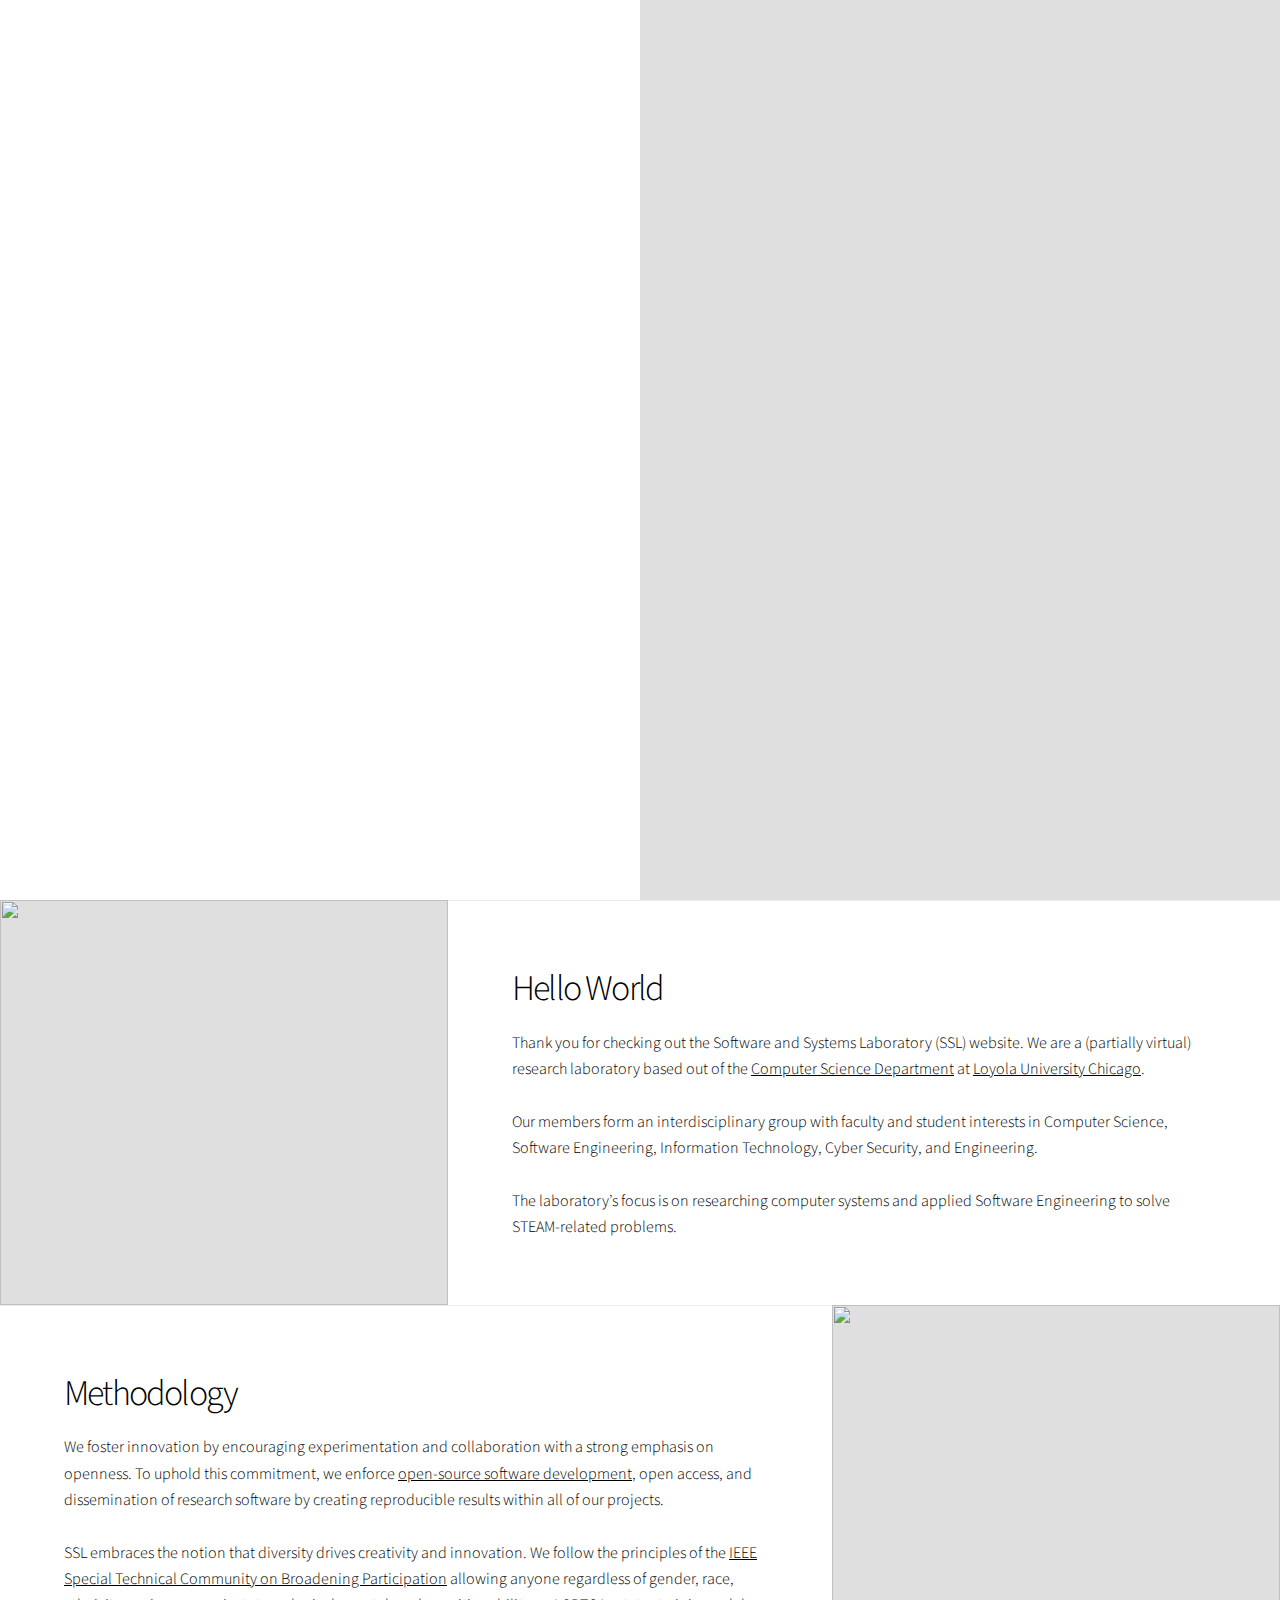
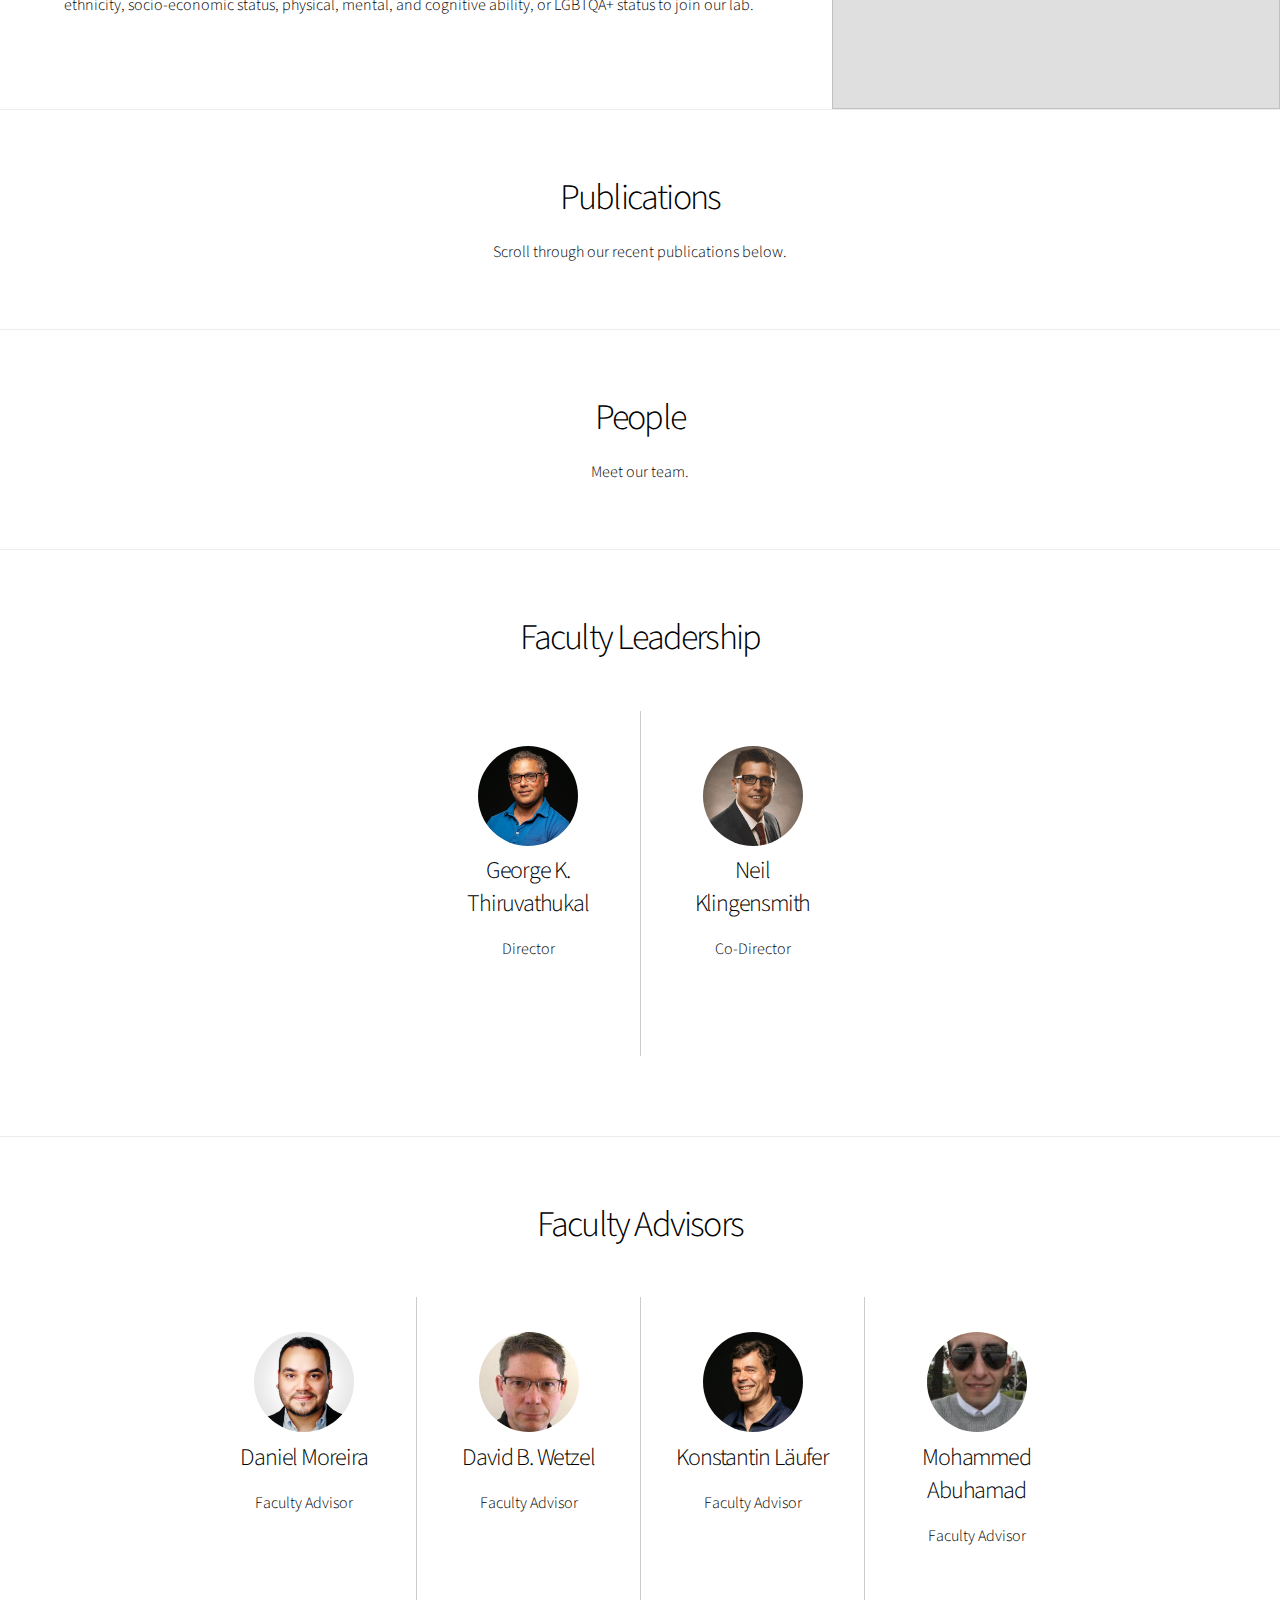
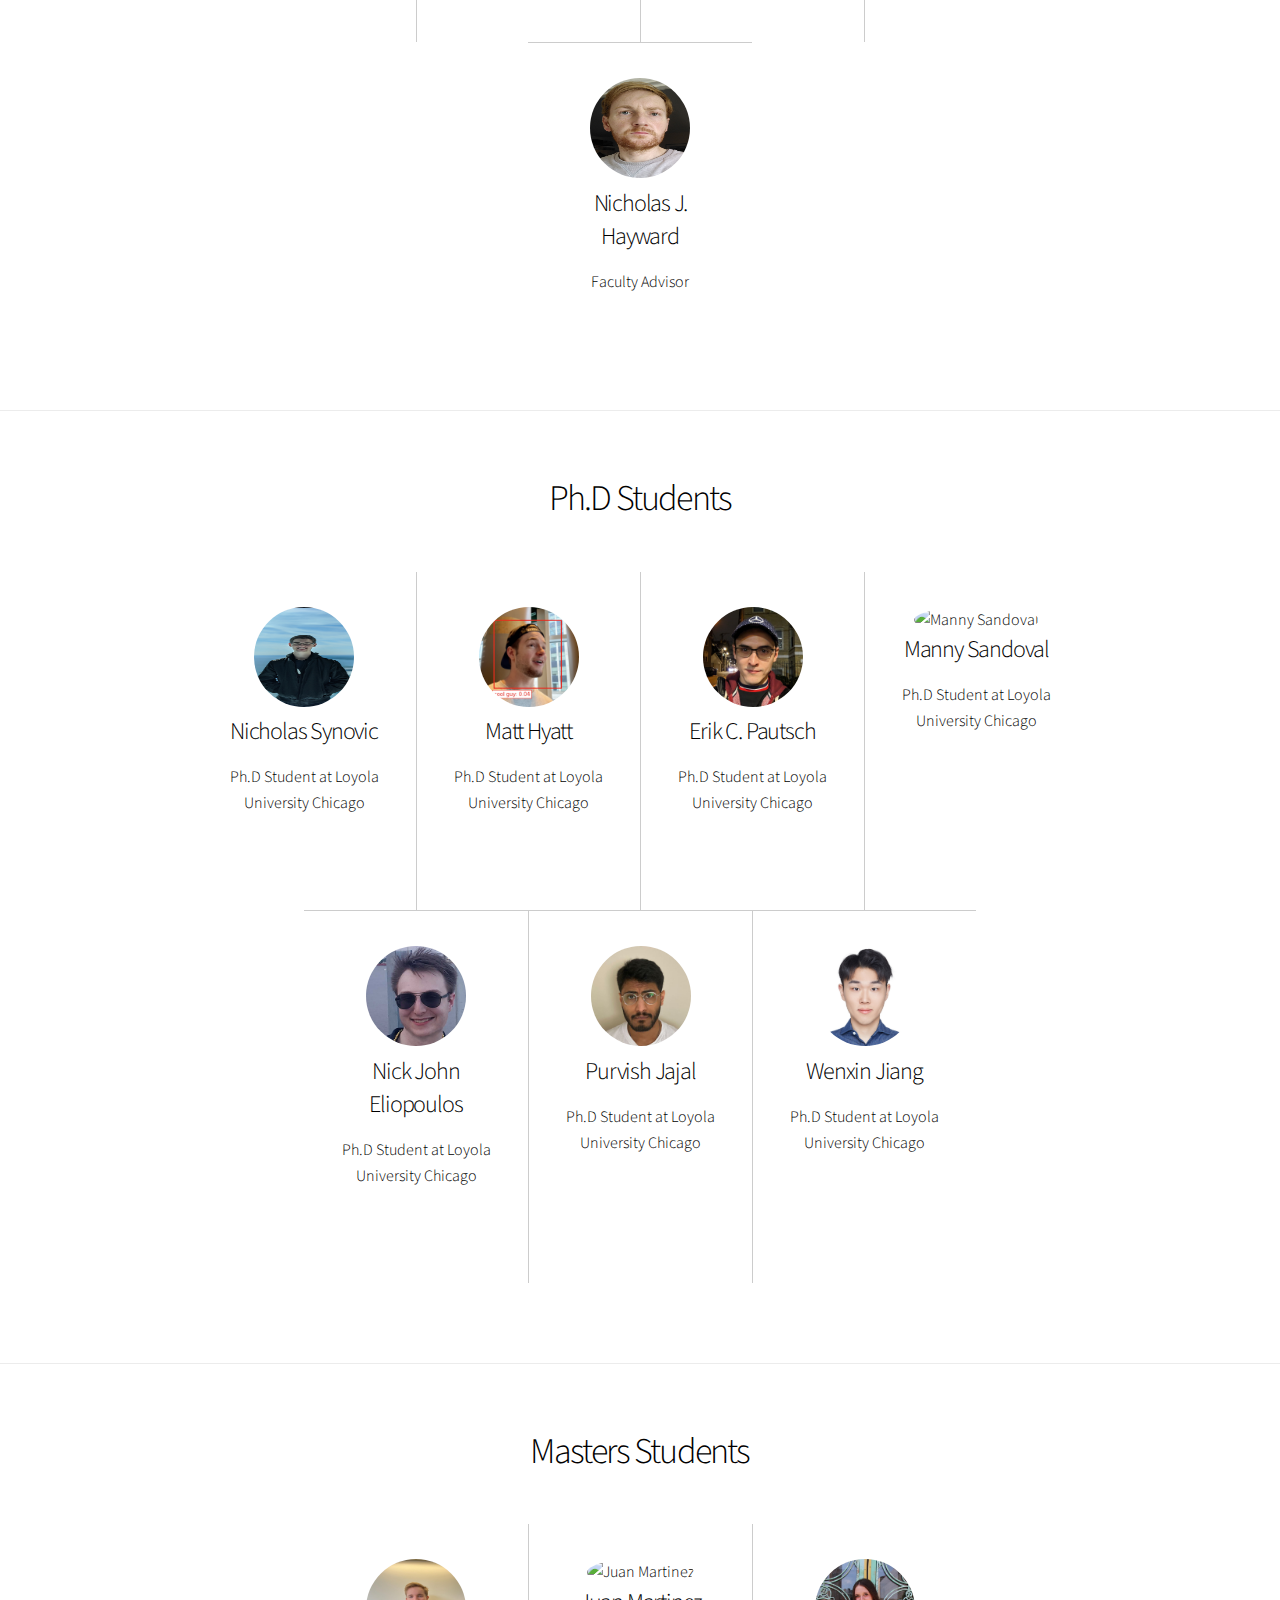
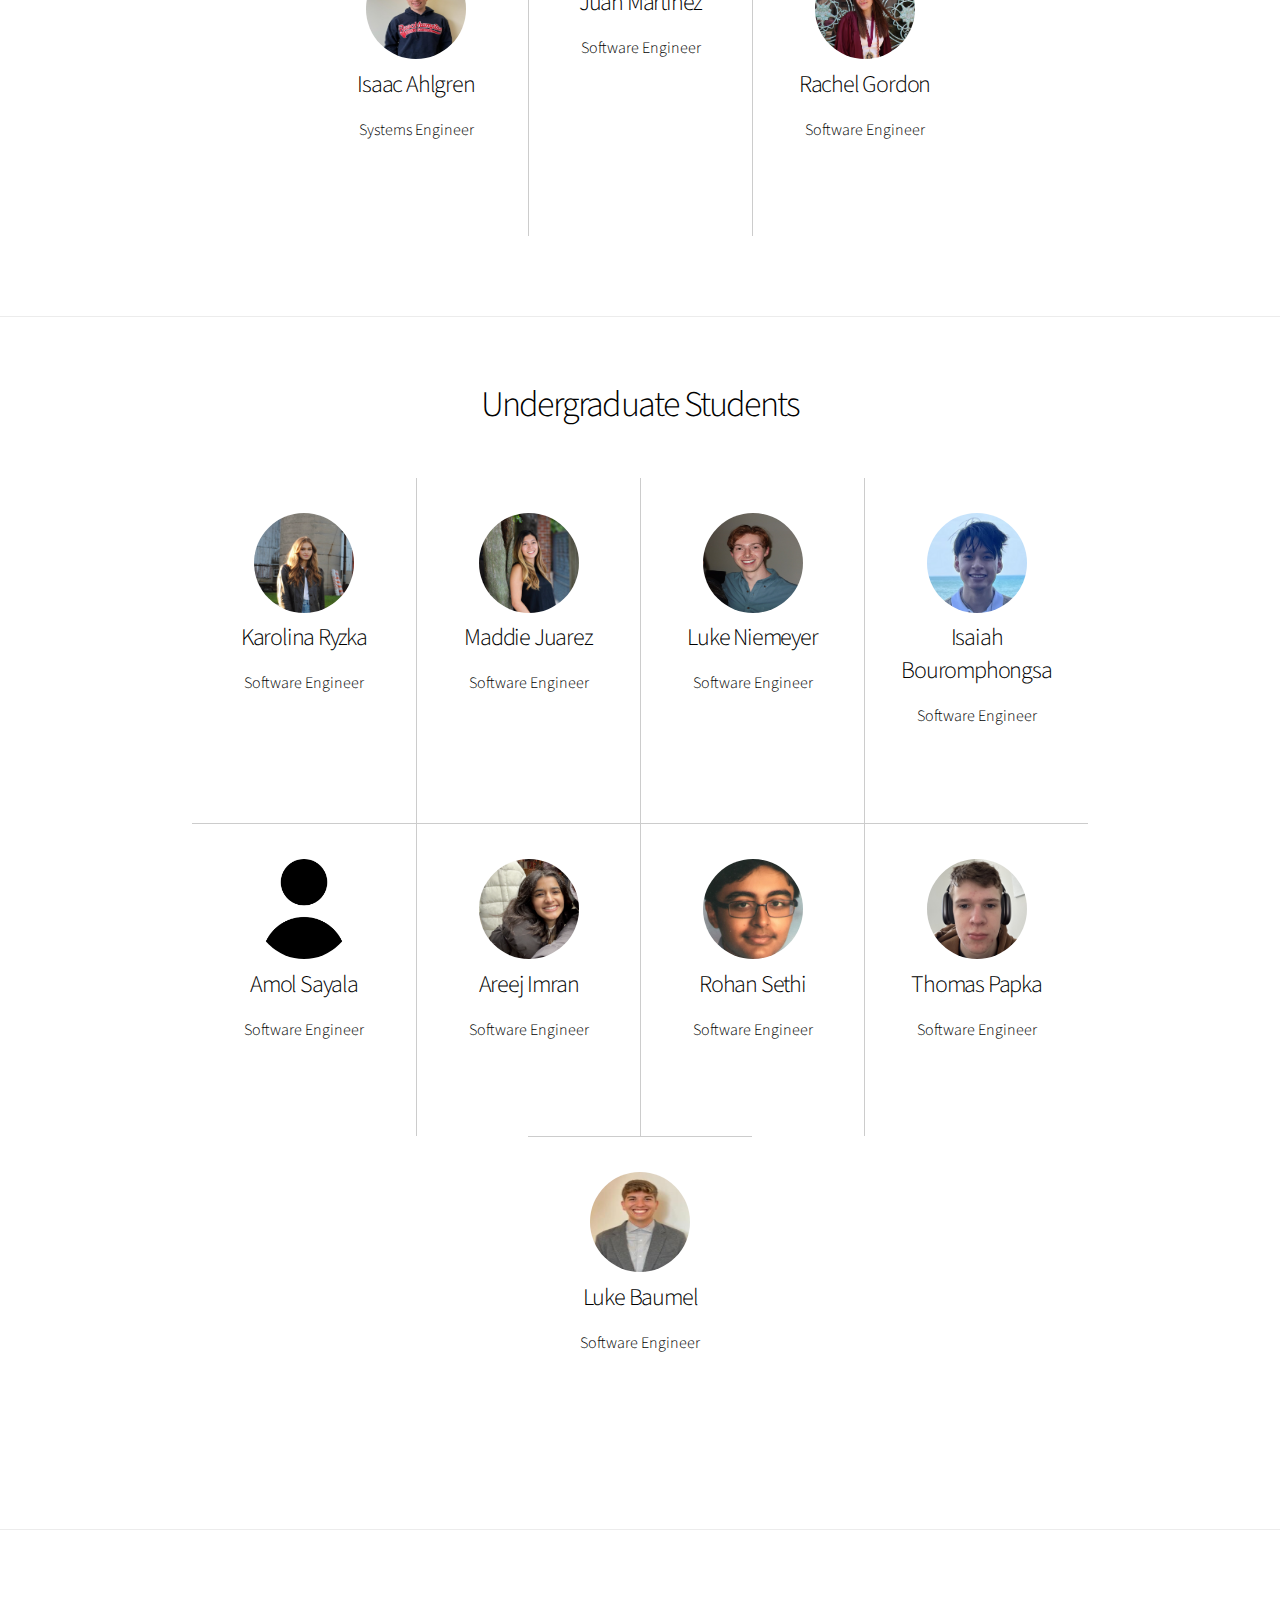
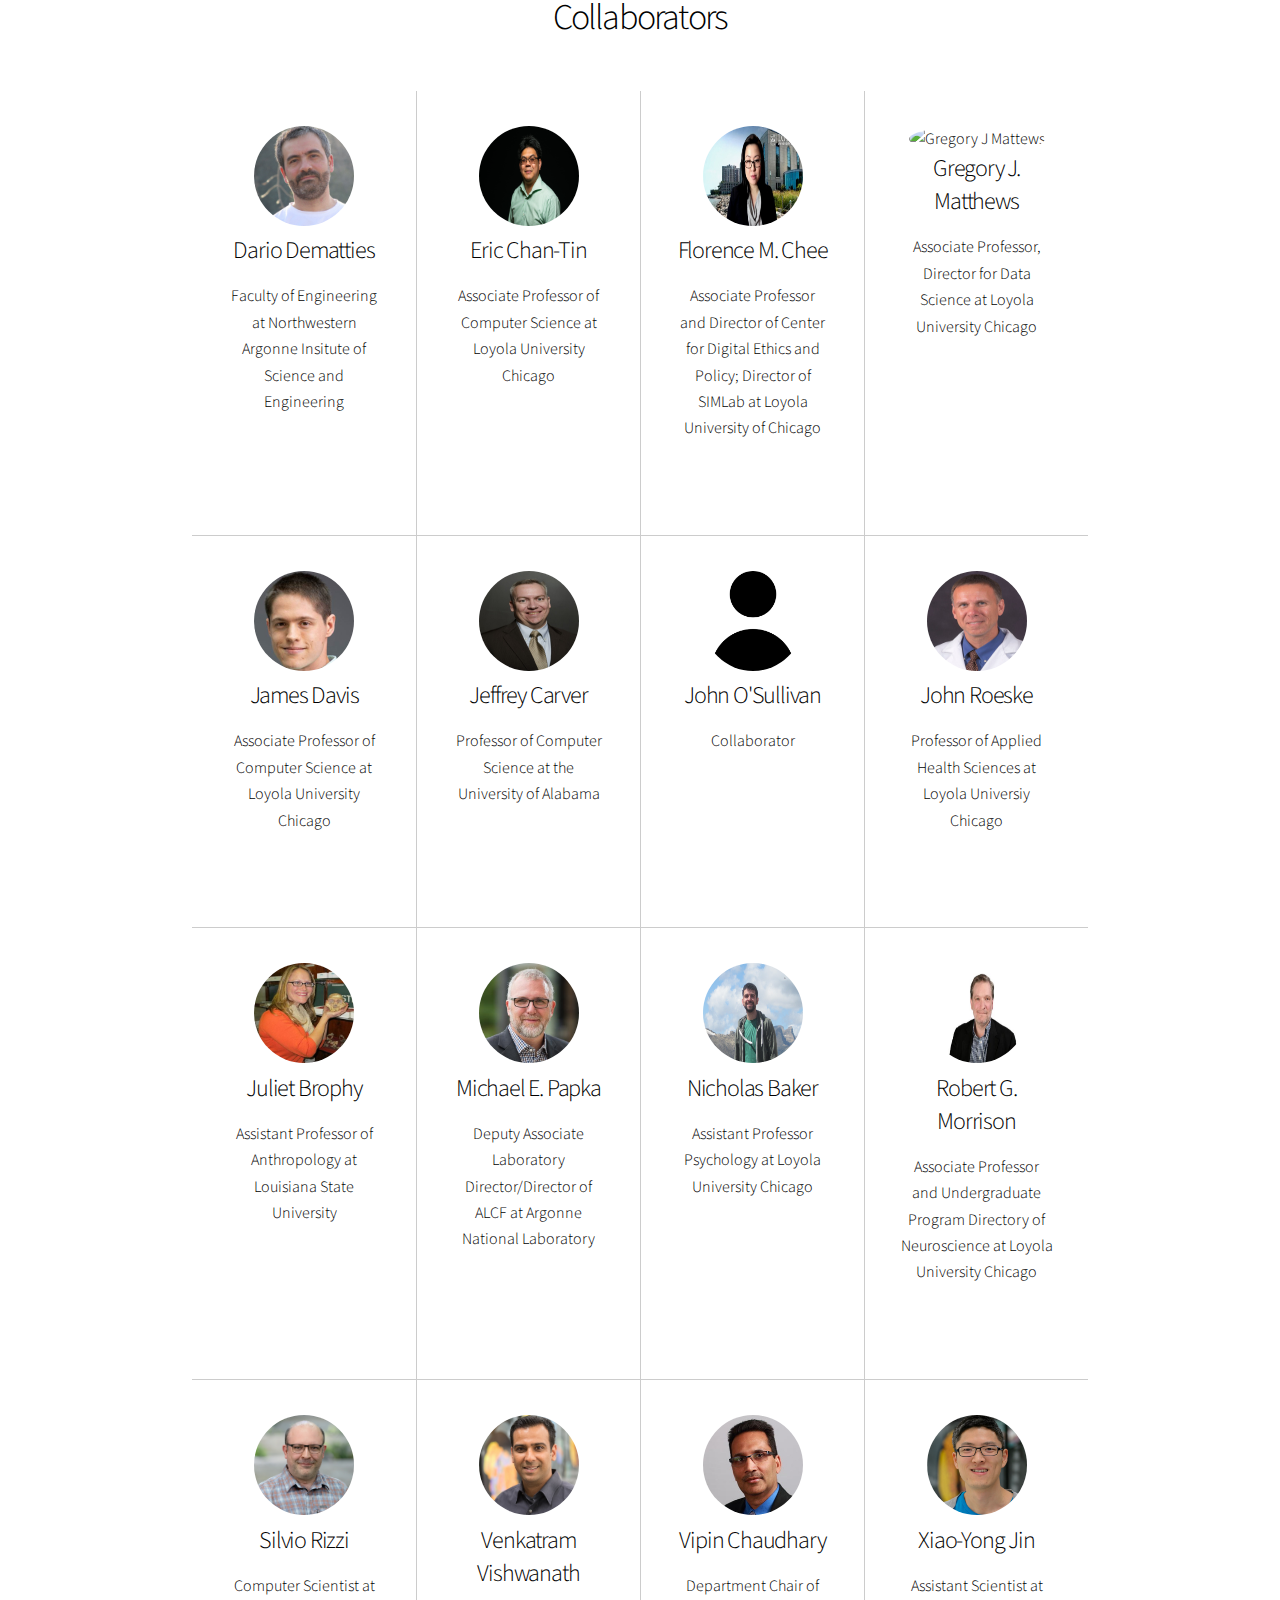
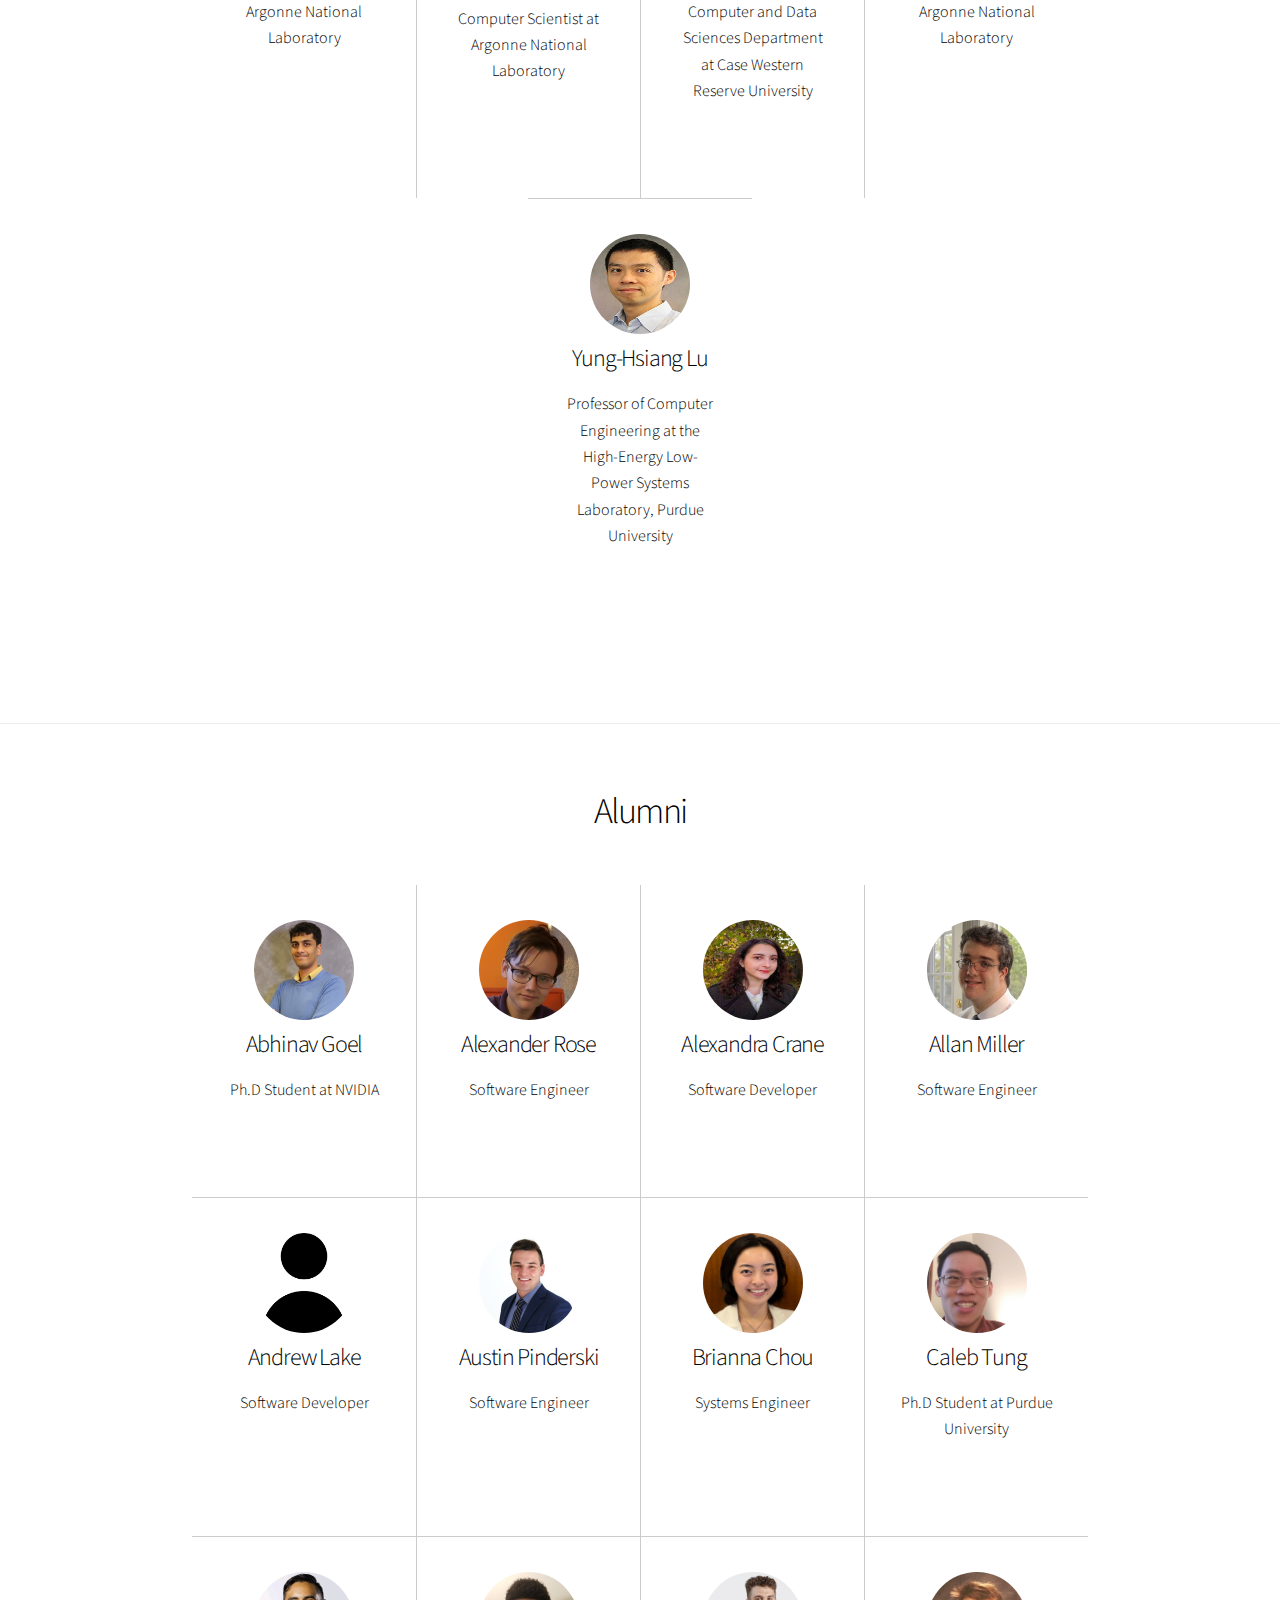
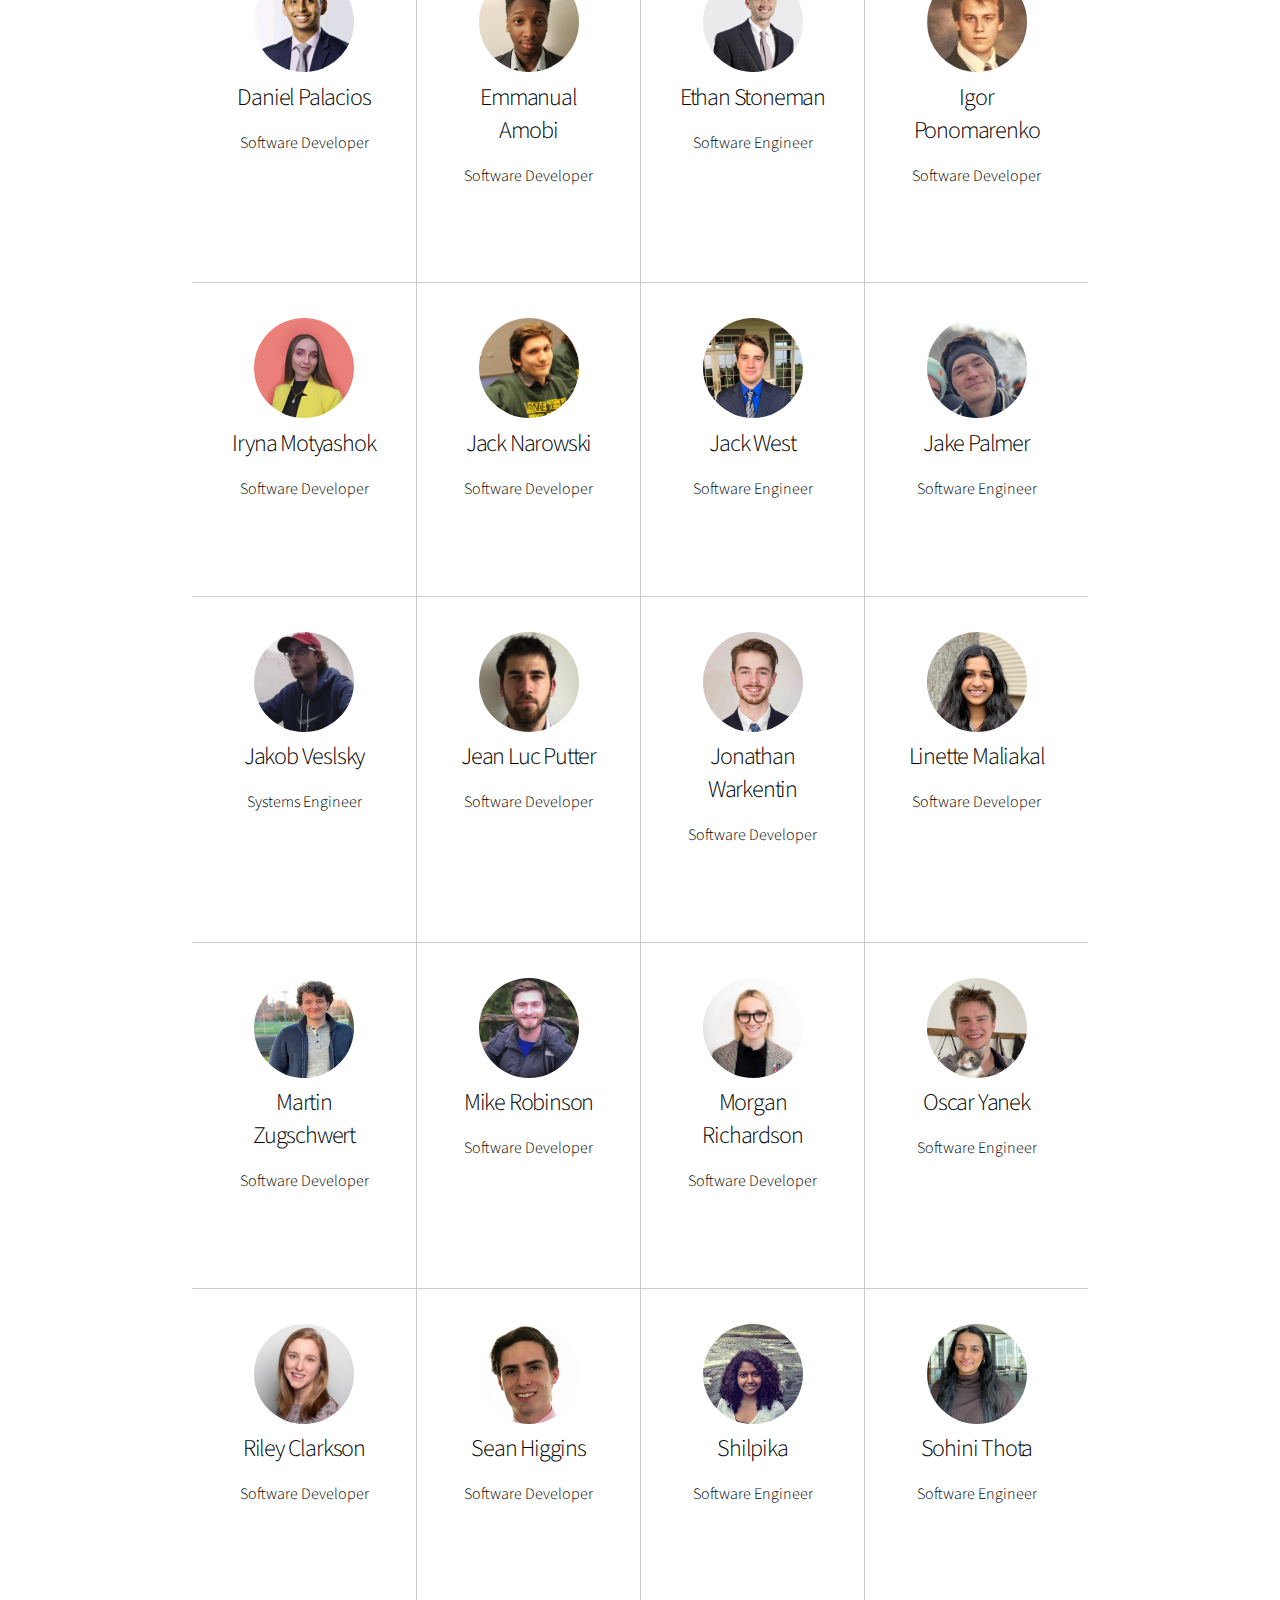
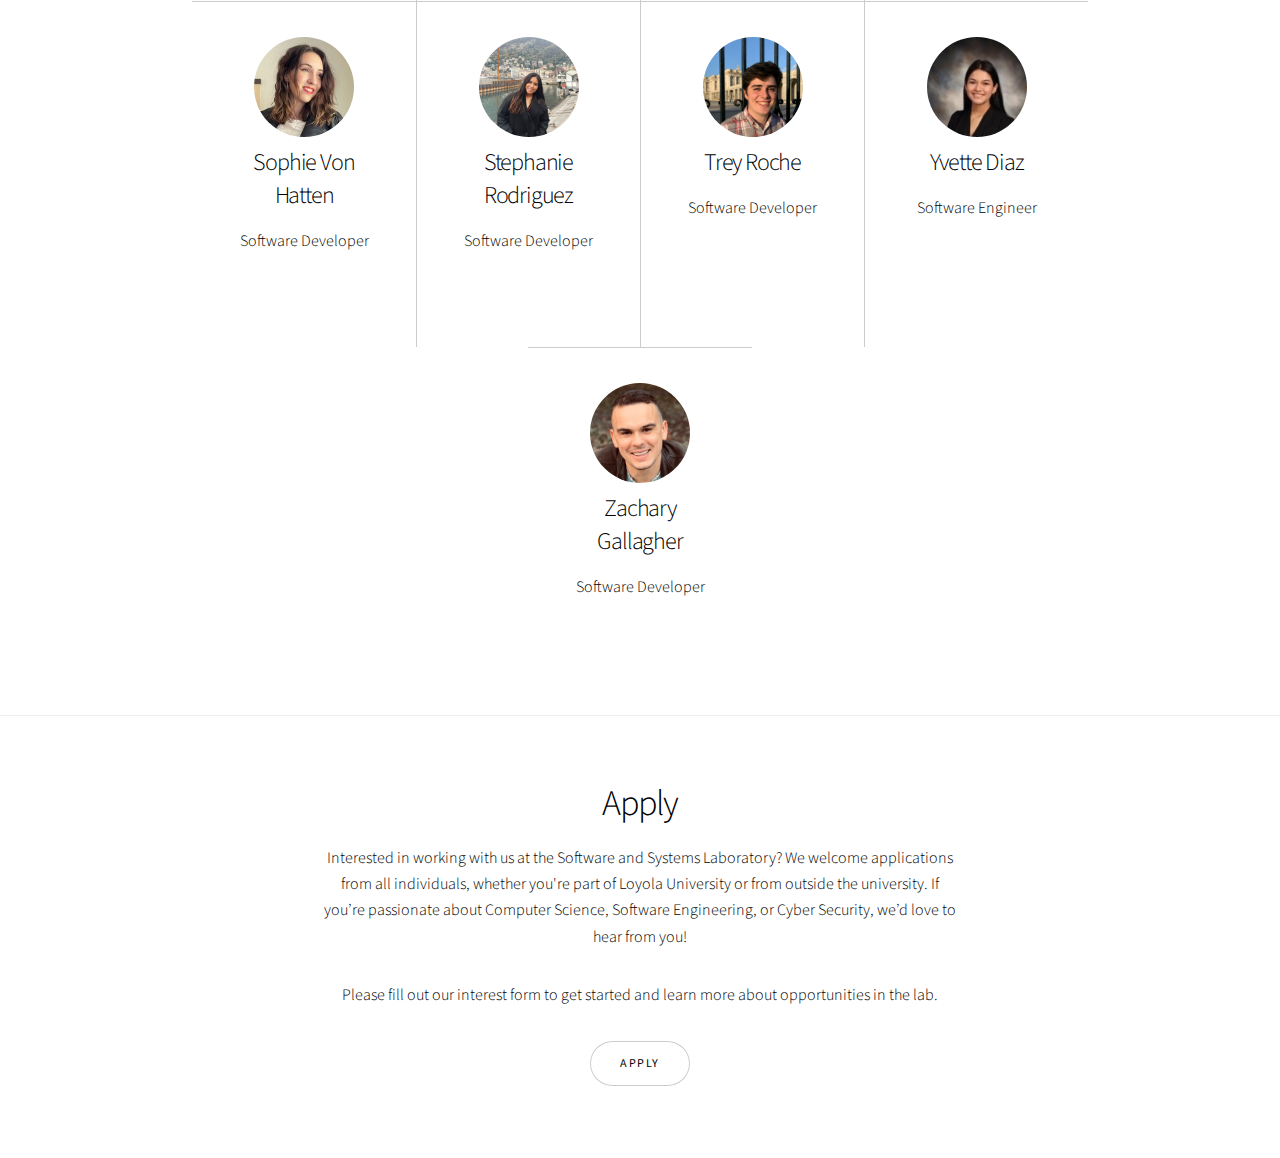
==== commit b00e8f57: "updated website with python and bash scripts" ====
--- a/index.html
+++ b/index.html
@@ -80,7 +80,7 @@
 									</a>
 									<div class="caption">
 										<p>James C. Davis, Purvish Jajal, Wenxin Jiang, Taylor R. Schorlemmer, 
-											Nicholas Synovic, George K. Thiruvathukal.<a href="https://davisjam.github.io/files/publications/DavisJajalJiangSchorlemmerSynovicThiruvathukal-DNNReuse-JVA23.pdf" target="_blank">Reusing Deep Learning Models: Challenges and Directions in Software Engineering</a>. IEEE John Vincent Atanasoff Symposium on Modern Computing, 2023.</p>	
+											Nicholas Synovic, George K. Thiruvathukal.<a href="https://ecommons.luc.edu/cs_facpubs/325/" target="_blank">Reusing Deep Learning Models: Challenges and Directions in Software Engineering</a>. IEEE John Vincent Atanasoff Symposium on Modern Computing, 2023.</p>	
 									</div>
 								</article>
 								<article>
@@ -96,6 +96,7 @@
 										<img src="images/gallery/thumbs/03.jpg" alt="" />
 									</a>
 									<div class="caption">
+										<!-- cannot find ecommons link to this article-->
 										<p>Caleb Tung, Abhinav Goel, Fischer Bordwell, Nick John Eliopoulos, Xiao Hu, George K Thiruvathukal, Yung-Hsiang Lu. <a href="https://dl.acm.org/doi/10.1109/MMUL.2022.3175239" target="_blank">Why Accuracy Is Not Enough: The Need for Consistency in Object Detection</a>. IEEE MultiMedia, 2022.</p>
 									</div>
 								</article>
@@ -113,7 +114,7 @@
 										<img src="images/gallery/thumbs/05.jpg" alt="" />
 									</a>
 									<div class="caption">
-										<p>George K. Thiruvathukal, Yung-Hsiang Lu.<a href="https://www.computer.org/csdl/magazine/co/2022/04/09755195/1Cubx6Twc5G" target="_blank">Efficient Computer Vision for Embedded Systems. Computer, 2022</a>.</p>
+										<p>George K. Thiruvathukal, Yung-Hsiang Lu.<a href="https://ecommons.luc.edu/cs_facpubs/286/" target="_blank">Efficient Computer Vision for Embedded Systems. Computer, 2022</a>.</p>
 									</div>
 								</article>
 								<article>
@@ -121,7 +122,7 @@
 										<img src="images/gallery/thumbs/06.jpg" alt="" />
 									</a>
 									<div class="caption">
-										<p>Gregory J. Matthews, Karthik Bharath, Sebastian Kurtek, Juliet K. Brophy, George K. Thiruvathukal, Ofer Harel.<a href="https://www.frontiersin.org/journals/applied-mathematics-and-statistics/articles/10.3389/fams.2021.759622/full" target="_blank">Shape-Based Classification of Partially Observed Curves, With Applications to Anthropology</a>. Frontiers in Applied Mathematics and Statistics, 2021.</p>
+										<p>Gregory J. Matthews, Karthik Bharath, Sebastian Kurtek, Juliet K. Brophy, George K. Thiruvathukal, Ofer Harel.<a href="https://ecommons.luc.edu/cs_facpubs/277/" target="_blank">Shape-Based Classification of Partially Observed Curves, With Applications to Anthropology</a>. Frontiers in Applied Mathematics and Statistics, 2021.</p>
 									</div>
 								</article>
 								<article>
@@ -145,7 +146,7 @@
 										<img src="images/gallery/thumbs/09.jpg" alt="" />
 									</a>
 									<div class="caption">
-										<p>Dario Dematties, Silvio Rizzi, George K. Thiruvathukal, Mauricio David Pérez, Alejandro Wainselboim, B. Silvano Zanutto.<a href="https://www.frontiersin.org/journals/neural-circuits/articles/10.3389/fncir.2020.00012/full" target="_blank">A Computational Theory for the Emergence of Grammatical Categories in Cortical Dynamics</a>. Frontiers in Neural Circuits, 2020.</p>
+										<p>Dario Dematties, Silvio Rizzi, George K. Thiruvathukal, Mauricio David Pérez, Alejandro Wainselboim, B. Silvano Zanutto.<a href="https://ecommons.luc.edu/cs_facpubs/240/" target="_blank">A Computational Theory for the Emergence of Grammatical Categories in Cortical Dynamics</a>. Frontiers in Neural Circuits, 2020.</p>
 									</div>
 								</article>
 								<article>
@@ -169,7 +170,7 @@
 										<img src="images/gallery/thumbs/12.jpg" alt="" />
 									</a>
 									<div class="caption">
-										<p>Juliet K. Brophy, Gregory J. Matthews, George K. Thiruvathukal.<a href="https://www.sajs.co.za/article/view/5496" target="_blank">An Analysis of the Effect of Tooth Wear on Bovid Identification</a>. South African Journal of Science, 2019.
+										<p>Juliet K. Brophy, Gregory J. Matthews, George K. Thiruvathukal.<a href="https://ecommons.luc.edu/ssl_pubs/5/" target="_blank">An Analysis of the Effect of Tooth Wear on Bovid Identification</a>. South African Journal of Science, 2019.
 										</p>
 									</div>
 								</article>
@@ -207,7 +208,7 @@
 										</a>
 									</li>
 									<li>
-										<a href="https://gkt.sh" class="fas fa-envelope" target="_blank">
+										<a href="https://gkt.sh" class="icon minor style2 fa-envelope" target="_blank">
 											<span class="label">Email</span>
 										</a>
 									</li>
@@ -273,7 +274,7 @@
 											</a>
 										</li>
 										<li>
-											<a href="https://laufer.cs.luc.edu" class="fas fa-envelope" target="_blank">
+											<a href="https://laufer.cs.luc.edu" class="icon minor style2 fa-envelope" target="_blank">
 												<span class="label">Email</span>
 											</a>
 										</li>
@@ -321,7 +322,7 @@
 										</a>
 									</li>
 									<li>
-										<a href="https://nsynovic.dev" class="icon brands style2 fa-envelope" target="_blank">
+										<a href="https://nsynovic.dev" class="icon minor style2 fa-envelope" target="_blank">
 											<span class="label">Email</span>
 										</a>
 									</li>
@@ -343,7 +344,7 @@
 										</a>
 									</li>
 									<li>
-										<a href="https://mhyatt000.github.io/" class="icon brands style2 fa-envelope" target="_blank">
+										<a href="https://mhyatt000.github.io/" class="icon minor style2 fa-envelope" target="_blank">
 											<span class="label">Email</span>
 										</a>
 									</li>
@@ -643,7 +644,7 @@
 					<div class="inner">
 						<h2>Collaborators</h2>
 						<div class="items style1 medium">
-							<section>
+							<section> 
 								<img src="authors/DarioDematties.jpg" alt="Dario Dematties" style="width: 100px; height: 100px; border-radius: 50%;">
 								<h3>Dario Dematties</h3>
 								<p>Faculty of Engineering at Northwestern Argonne Insitute of Science and Engineering</p>
@@ -847,7 +848,7 @@
 										</a>
 									</li>
 									<li>
-										<a href="https://yhlu.net/" class="fas fa-envelope" target="_blank">
+										<a href="https://yhlu.net/" class="icon minor style2 fa-envelope" target="_blank">
 											<span class="label">Email</span>
 										</a>
 									</li>
@@ -1077,7 +1078,7 @@
 							<section>
 								<img src="authors/JeanLucPutter.jpg" alt="Jean Luc Putter" style="width: 100px; height: 100px; border-radius: 50%;">
 								<h3>Jean Luc Putter</h3>
-								<p>Software Devel</p>
+								<p>Software Developer</p>
 								<ul class="icons">
 									<li>
 										<a href="https://www.linkedin.com/in/jakob-veselsky/" class="icon brands style2 fa-linkedin" target="_blank">
@@ -1220,7 +1221,7 @@
 							</section>
 							<section>
 								<img src="authors\SophieVonHatten.jpg" alt="Sophie Von Hatten" style="width: 100px; height: 100px; border-radius: 50%;">
-								<h3>Sopie Von Hatten</h3>
+								<h3>Sophie Von Hatten</h3>
 								<p>Software Developer</p>
 							</section>
 							<section>
@@ -1307,4 +1308,7 @@
 			<script src="assets/js/main.js"></script>
 
 	</body>
-</html>+</html>
+
+
+
--- a/assets/css/main.css
+++ b/assets/css/main.css
@@ -2878,16 +2878,20 @@
 	ul.icons {
 		cursor: default;
 		list-style: none;
-		padding-left: 0;
+		padding-left: 0;		
+		
 	}
 
 		ul.icons li {
 			display: inline-block;
 			padding: 0 0.75rem 0 0;
+		
 		}
 
 			ul.icons li:last-child {
 				padding-right: 0;
+				
+				
 			}
 
 /* Section/Article */
@@ -7617,7 +7621,7 @@
 		display: -moz-flex;
 		display: -webkit-flex;
 		display: -ms-flex;
-		display: flex;
+		display: flex; 
 		-moz-flex-wrap: wrap;
 		-webkit-flex-wrap: wrap;
 		-ms-flex-wrap: wrap;
@@ -7642,6 +7646,7 @@
 			border-style: solid;
 			border-left-width: 1px;
 			border-top-width: 1px;
+			text-wrap:wrap;
 		}
 
 		.items.style1.big > * {
@@ -7656,19 +7661,19 @@
 			.items.style1.big > *:nth-child(2n + 1) {
 				border-left-width: 0;
 			}
-
-			/*in items.style1.medium changed width from 33.333333% to 20%*/
-			/*changed nth child to 5 instead of 3*/
+        /*fred*/
+			/*in items.style1.medium changed width from 33.333333% to 25%*/
+			/*changed nth child to 4 instead of 3*/
 		.items.style1.medium > * { 
 			padding: 2.1875rem 2.1875rem 0.1875rem 2.1875rem ;
-			width: 20%;
-		}
-
-			.items.style1.medium > *:nth-child(-n + 5) {
+			width: 25%;
+		}
+
+			.items.style1.medium > *:nth-child(-n + 4) {
 				border-top-width: 0;
 			}
 
-			.items.style1.medium > *:nth-child(5n + 1) {
+			.items.style1.medium > *:nth-child(4n + 1) {
 				border-left-width: 0;
 			}
 
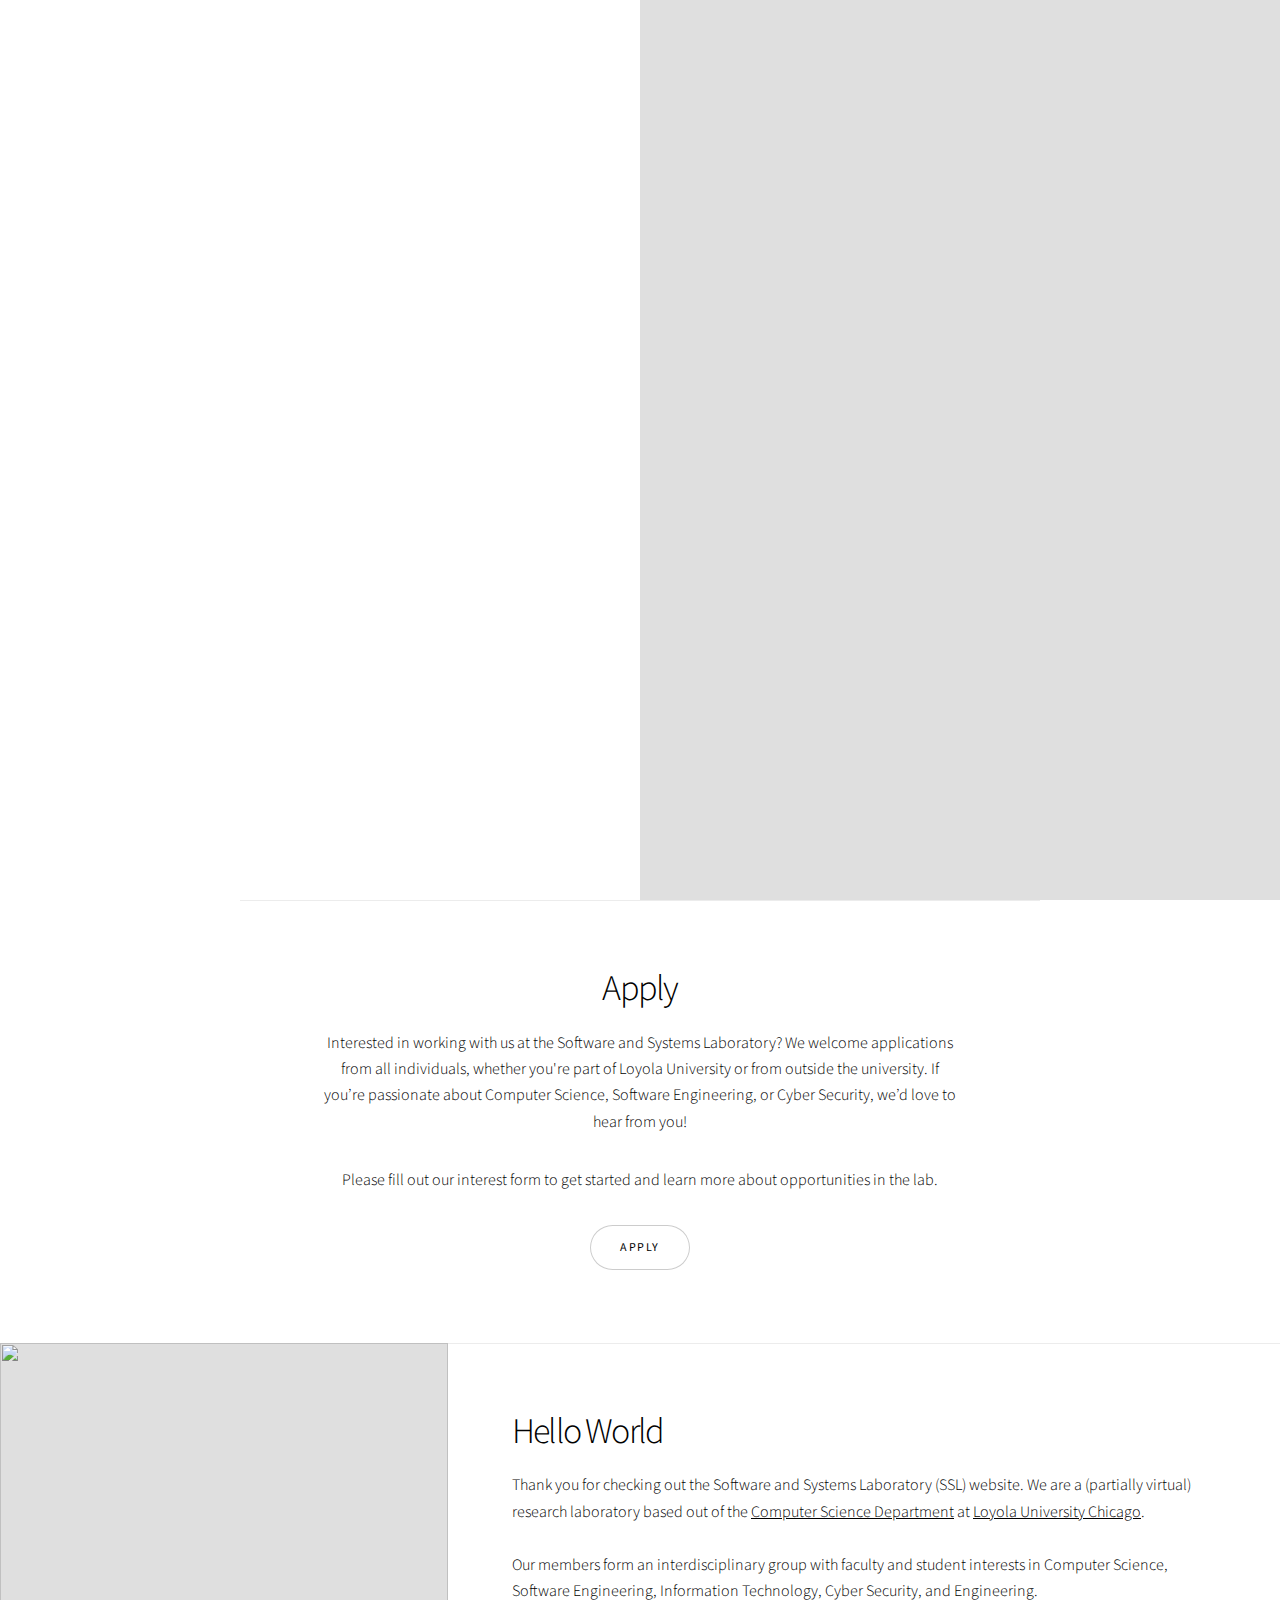
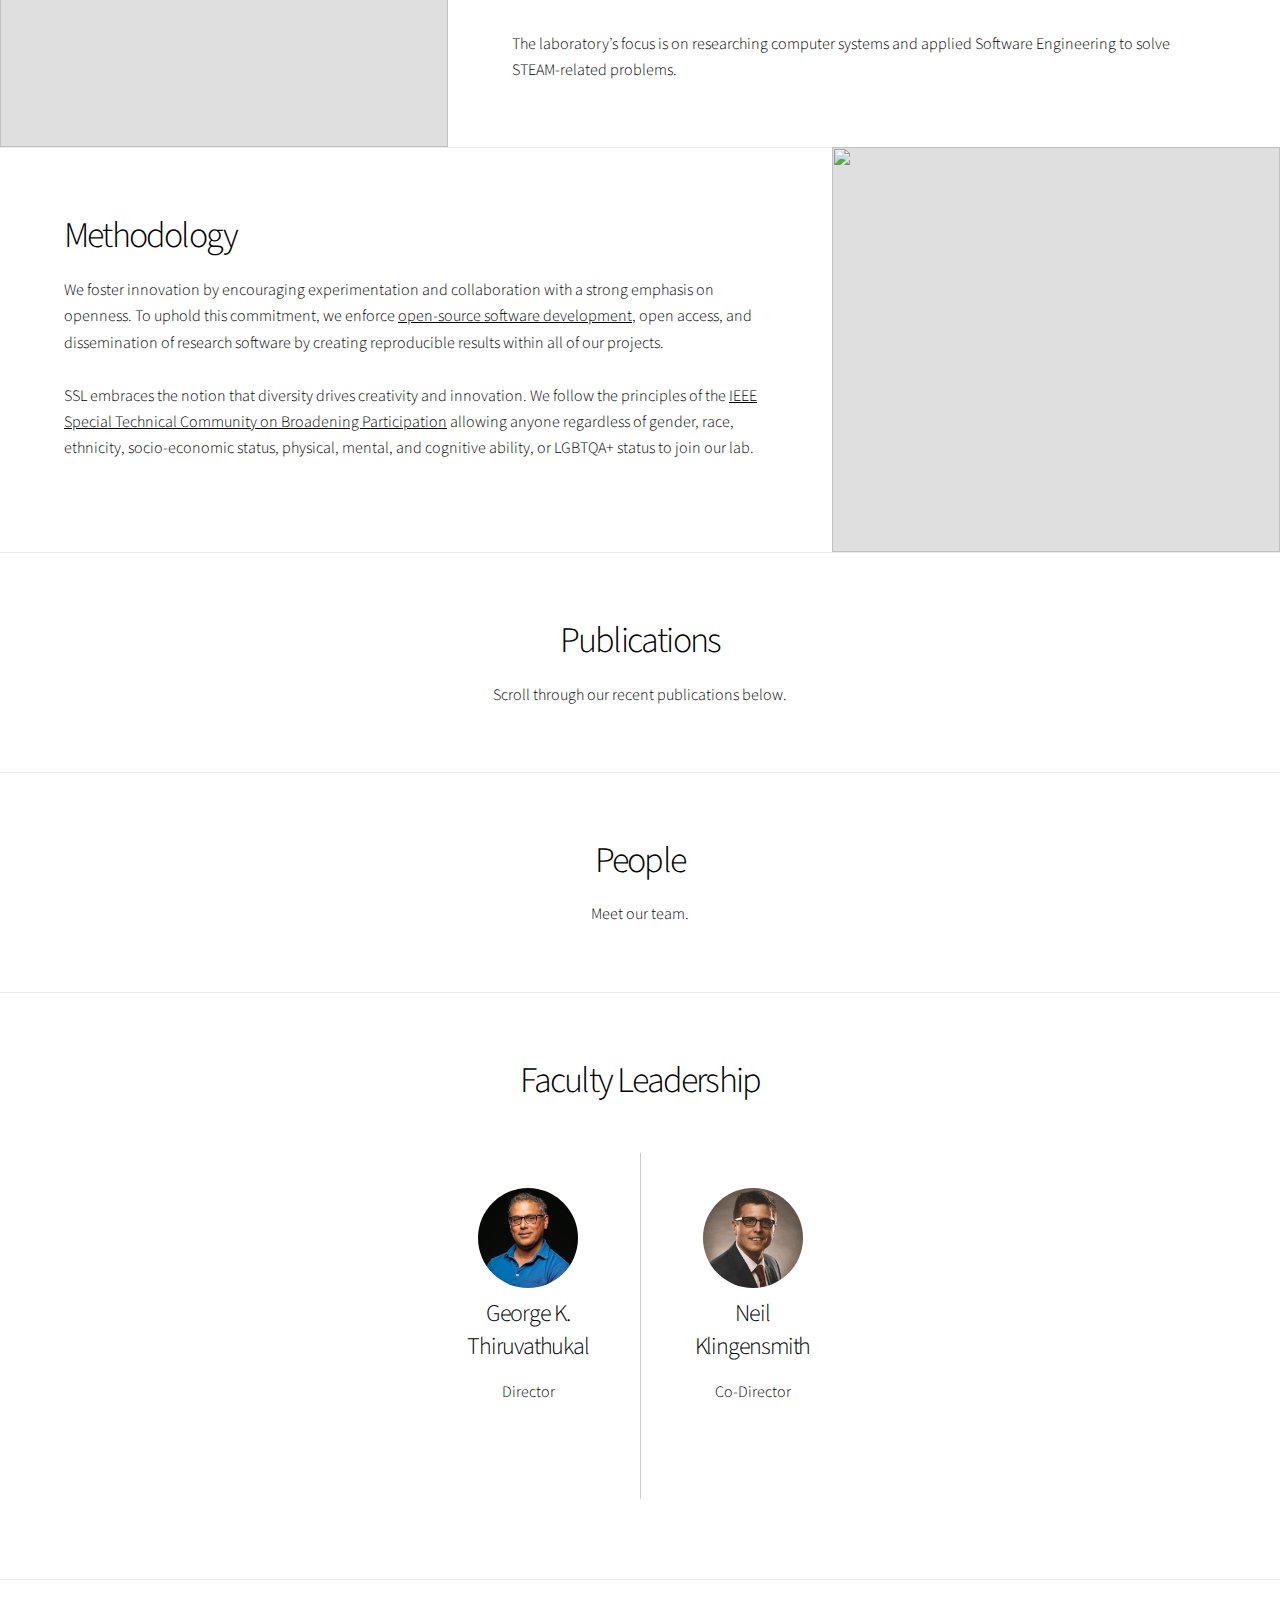
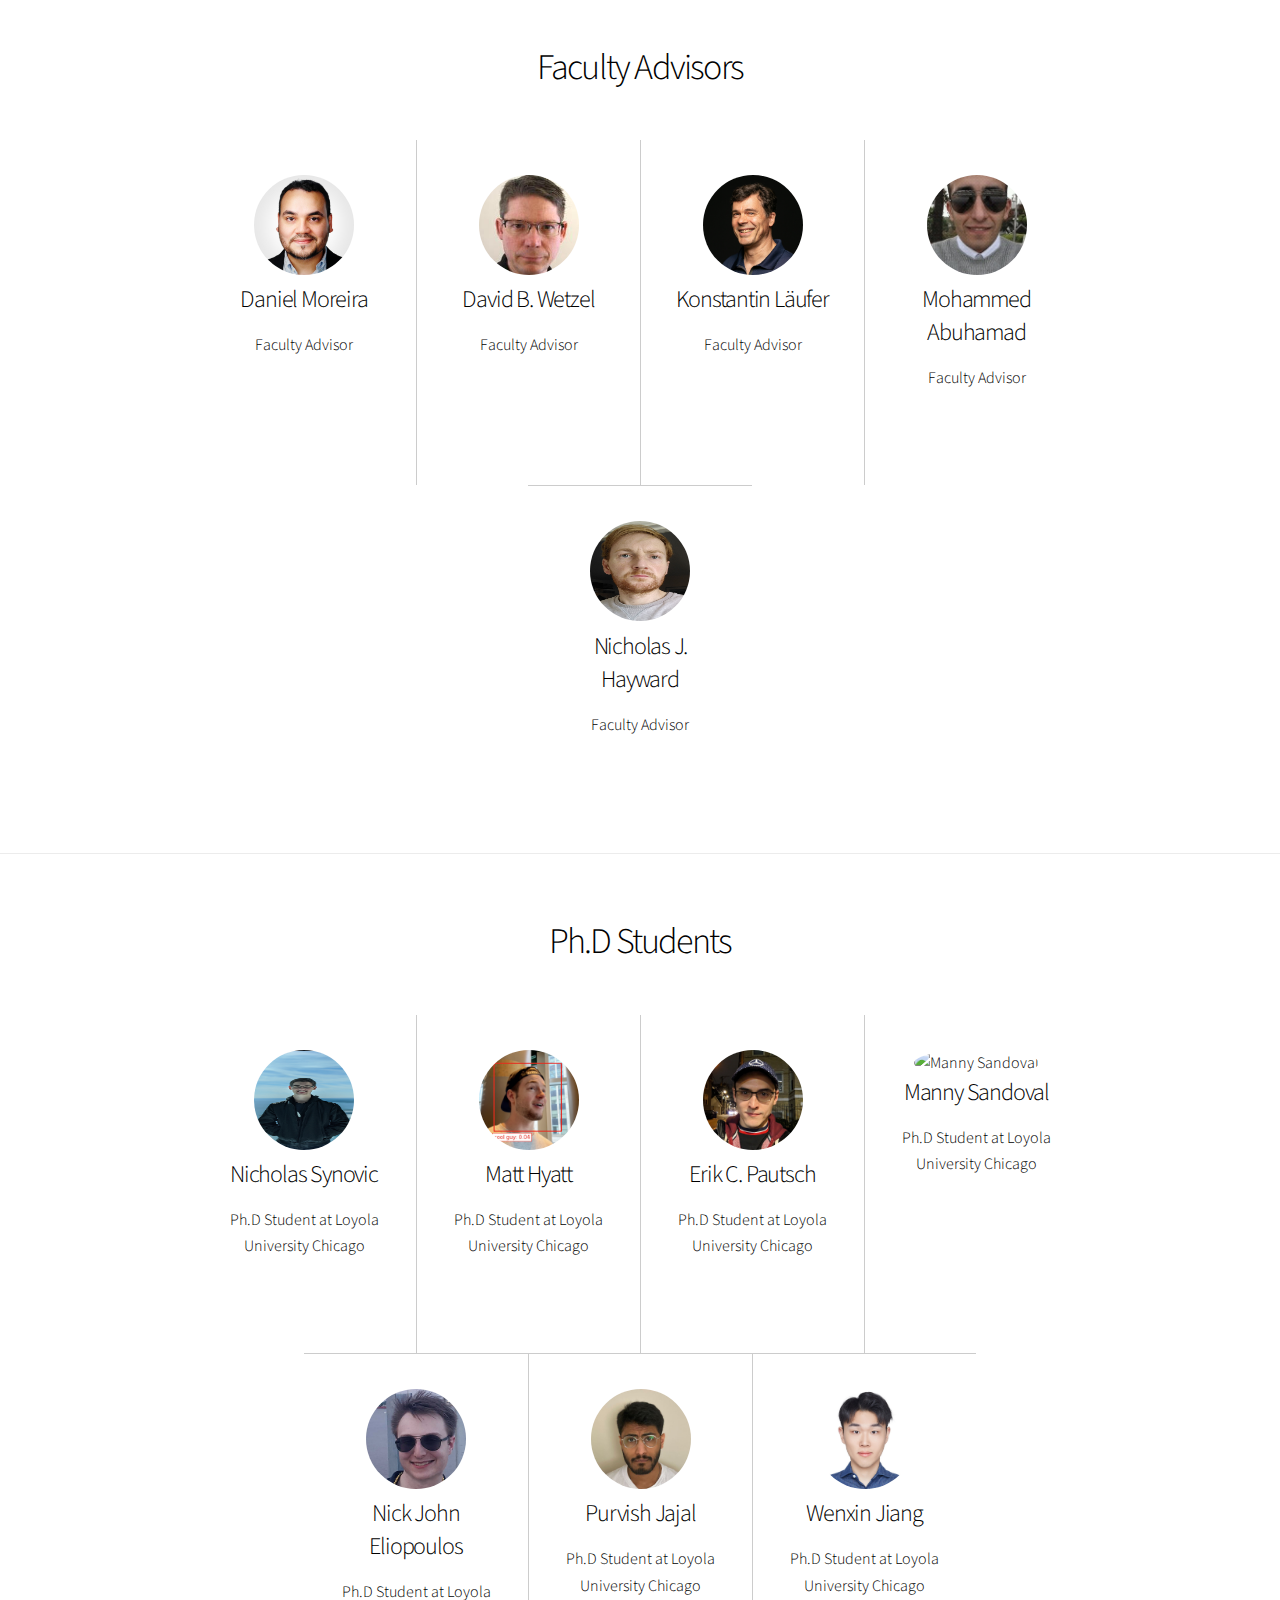
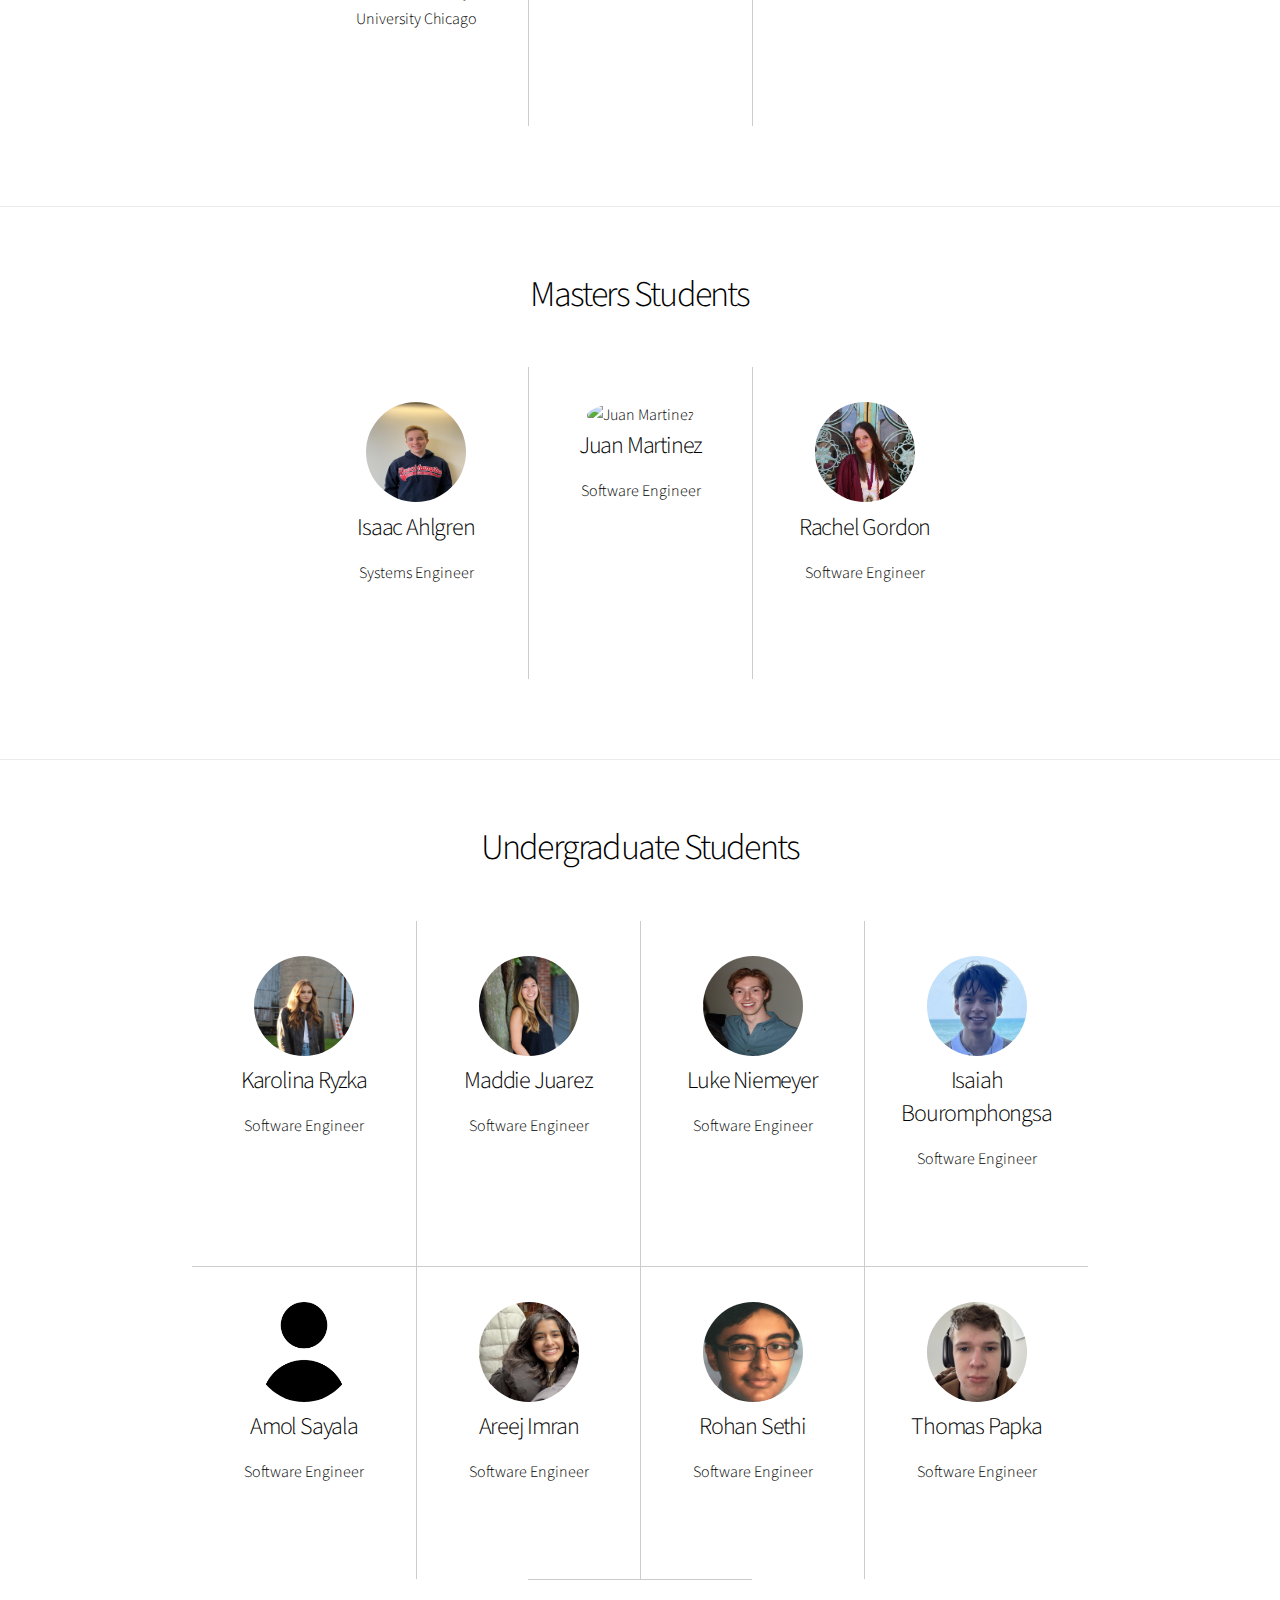
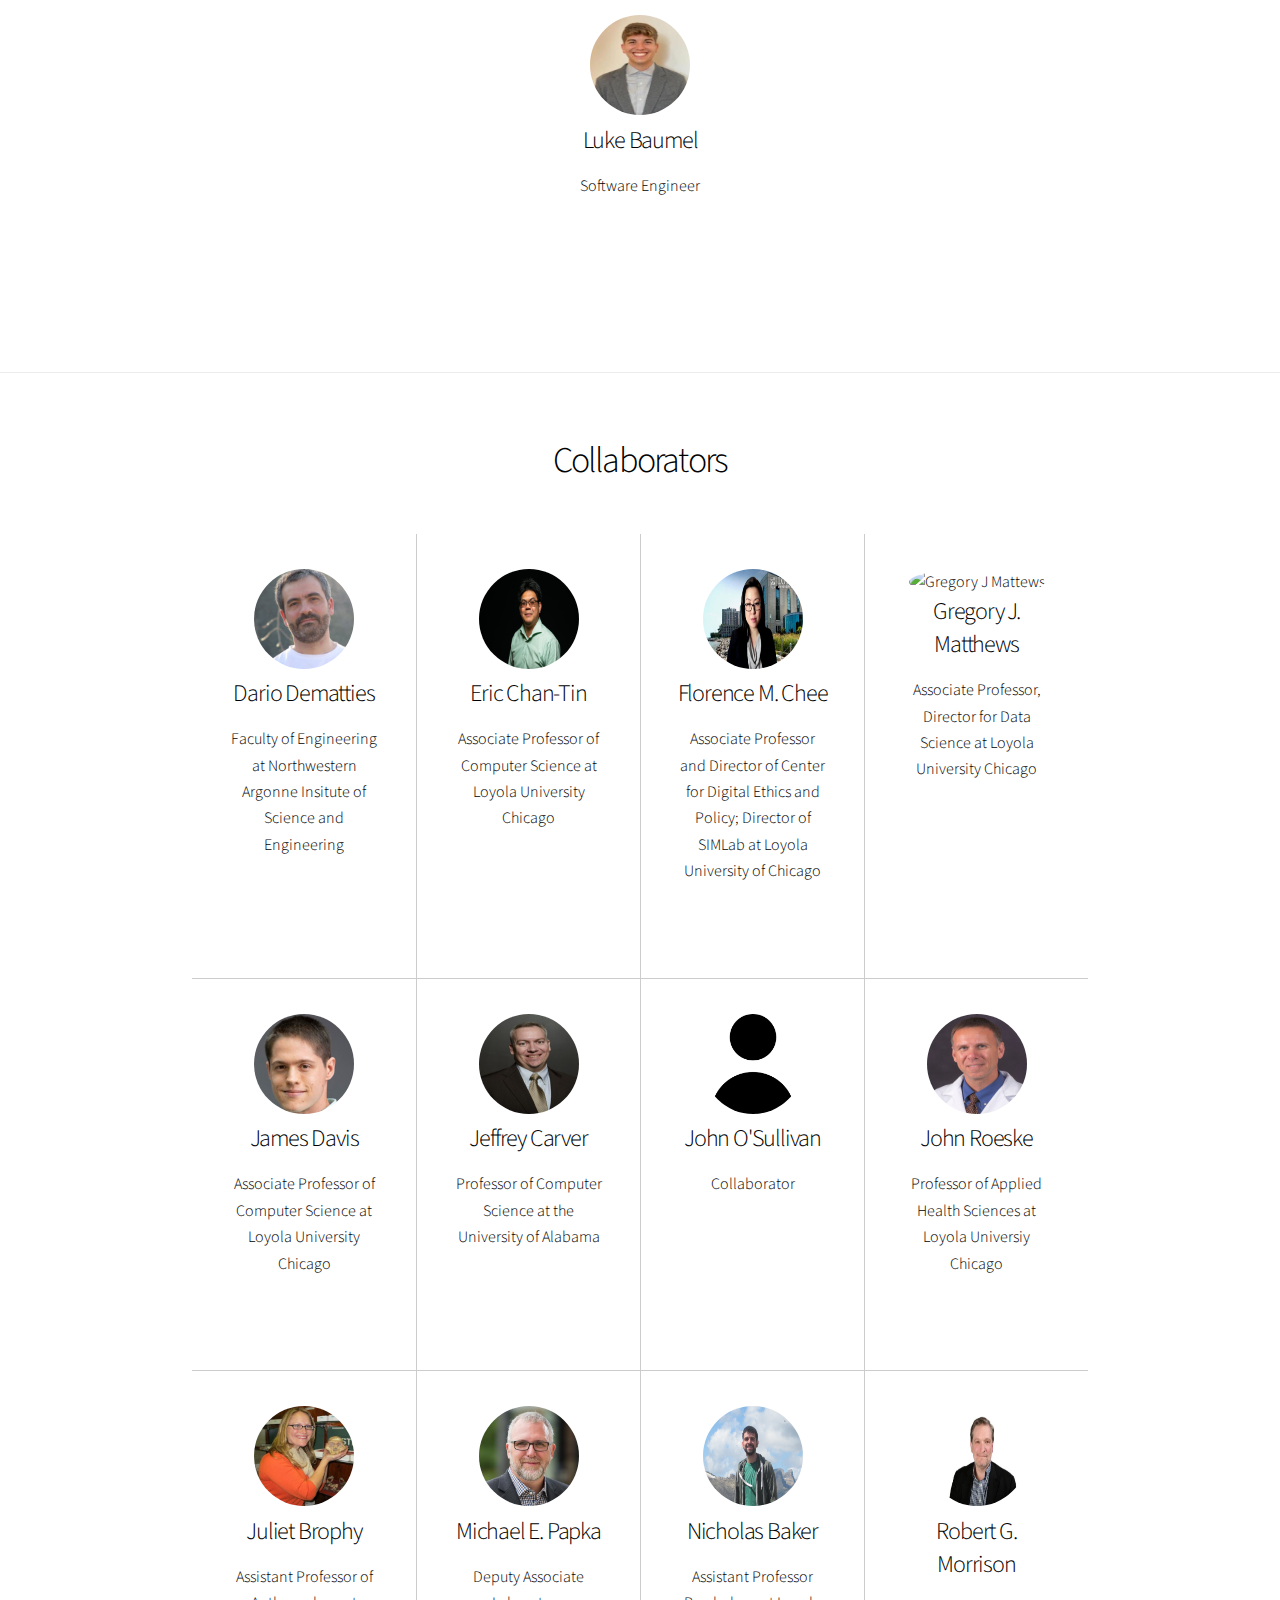
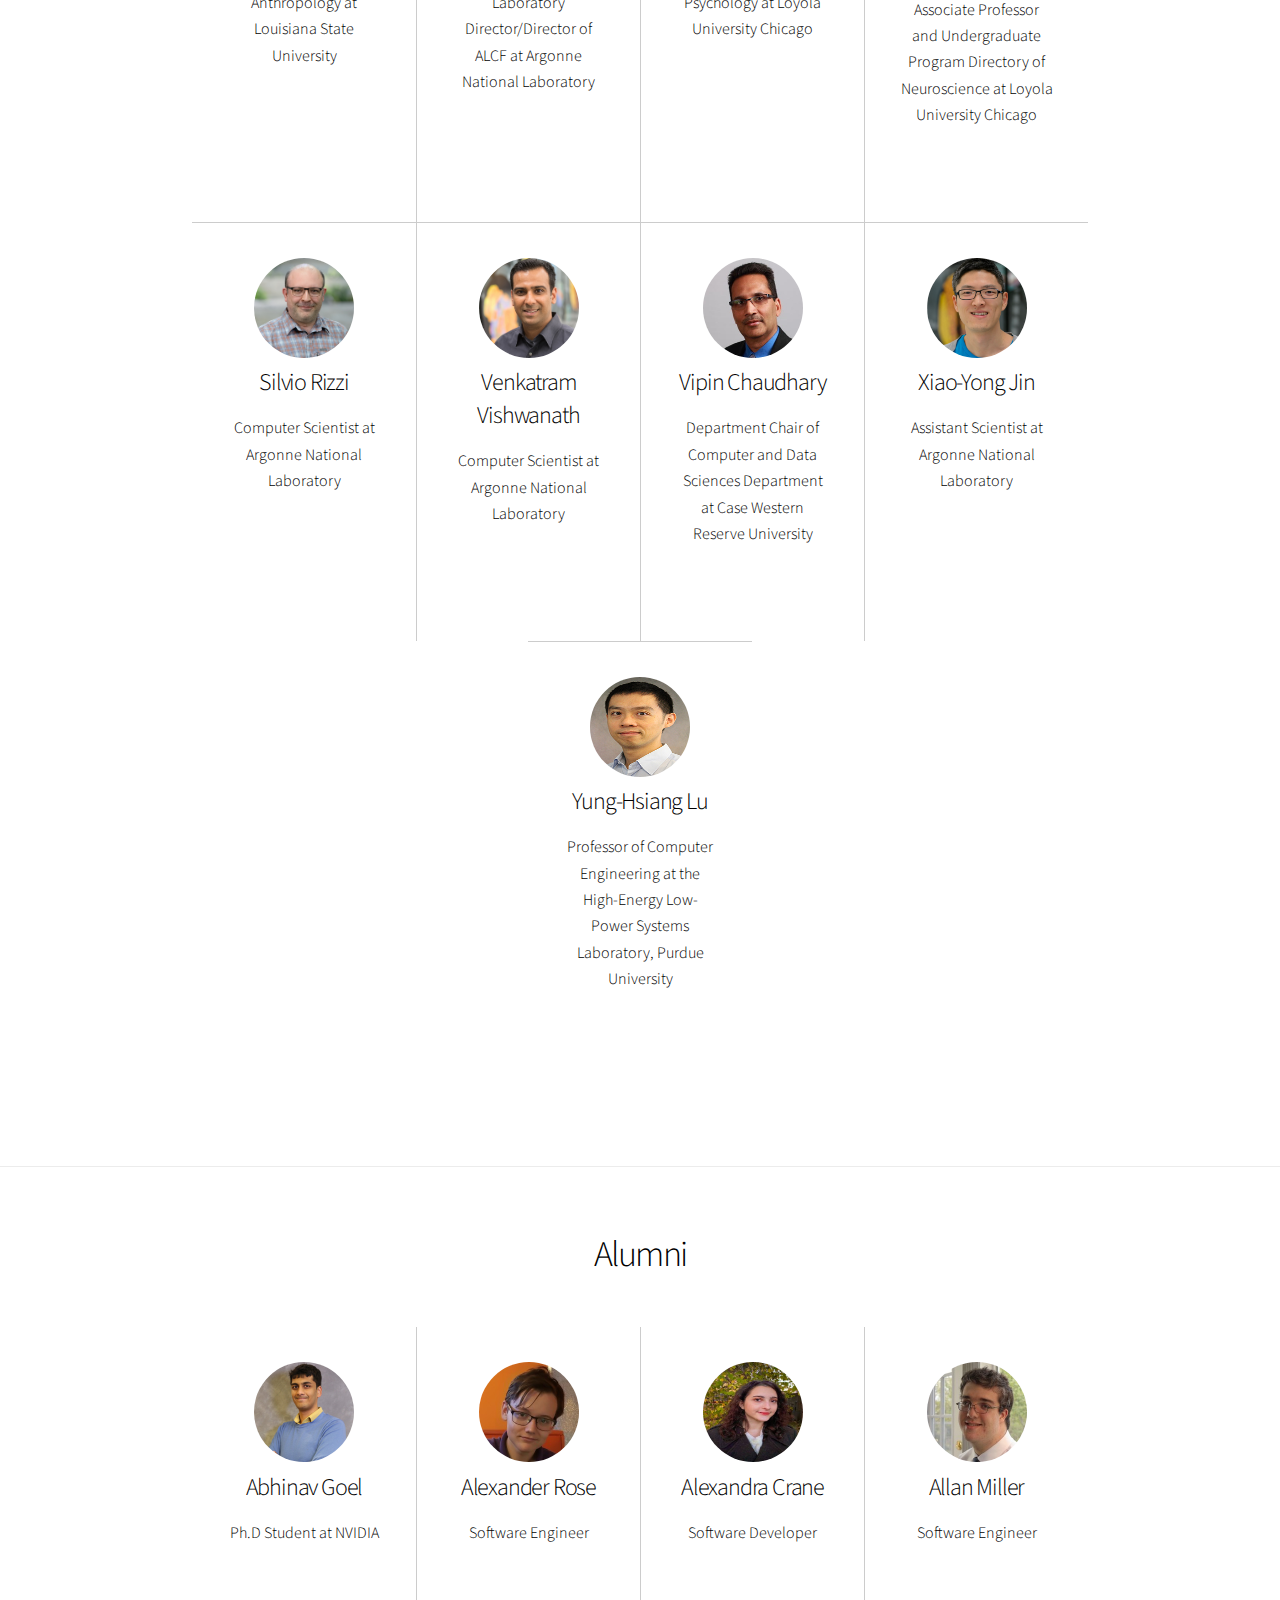
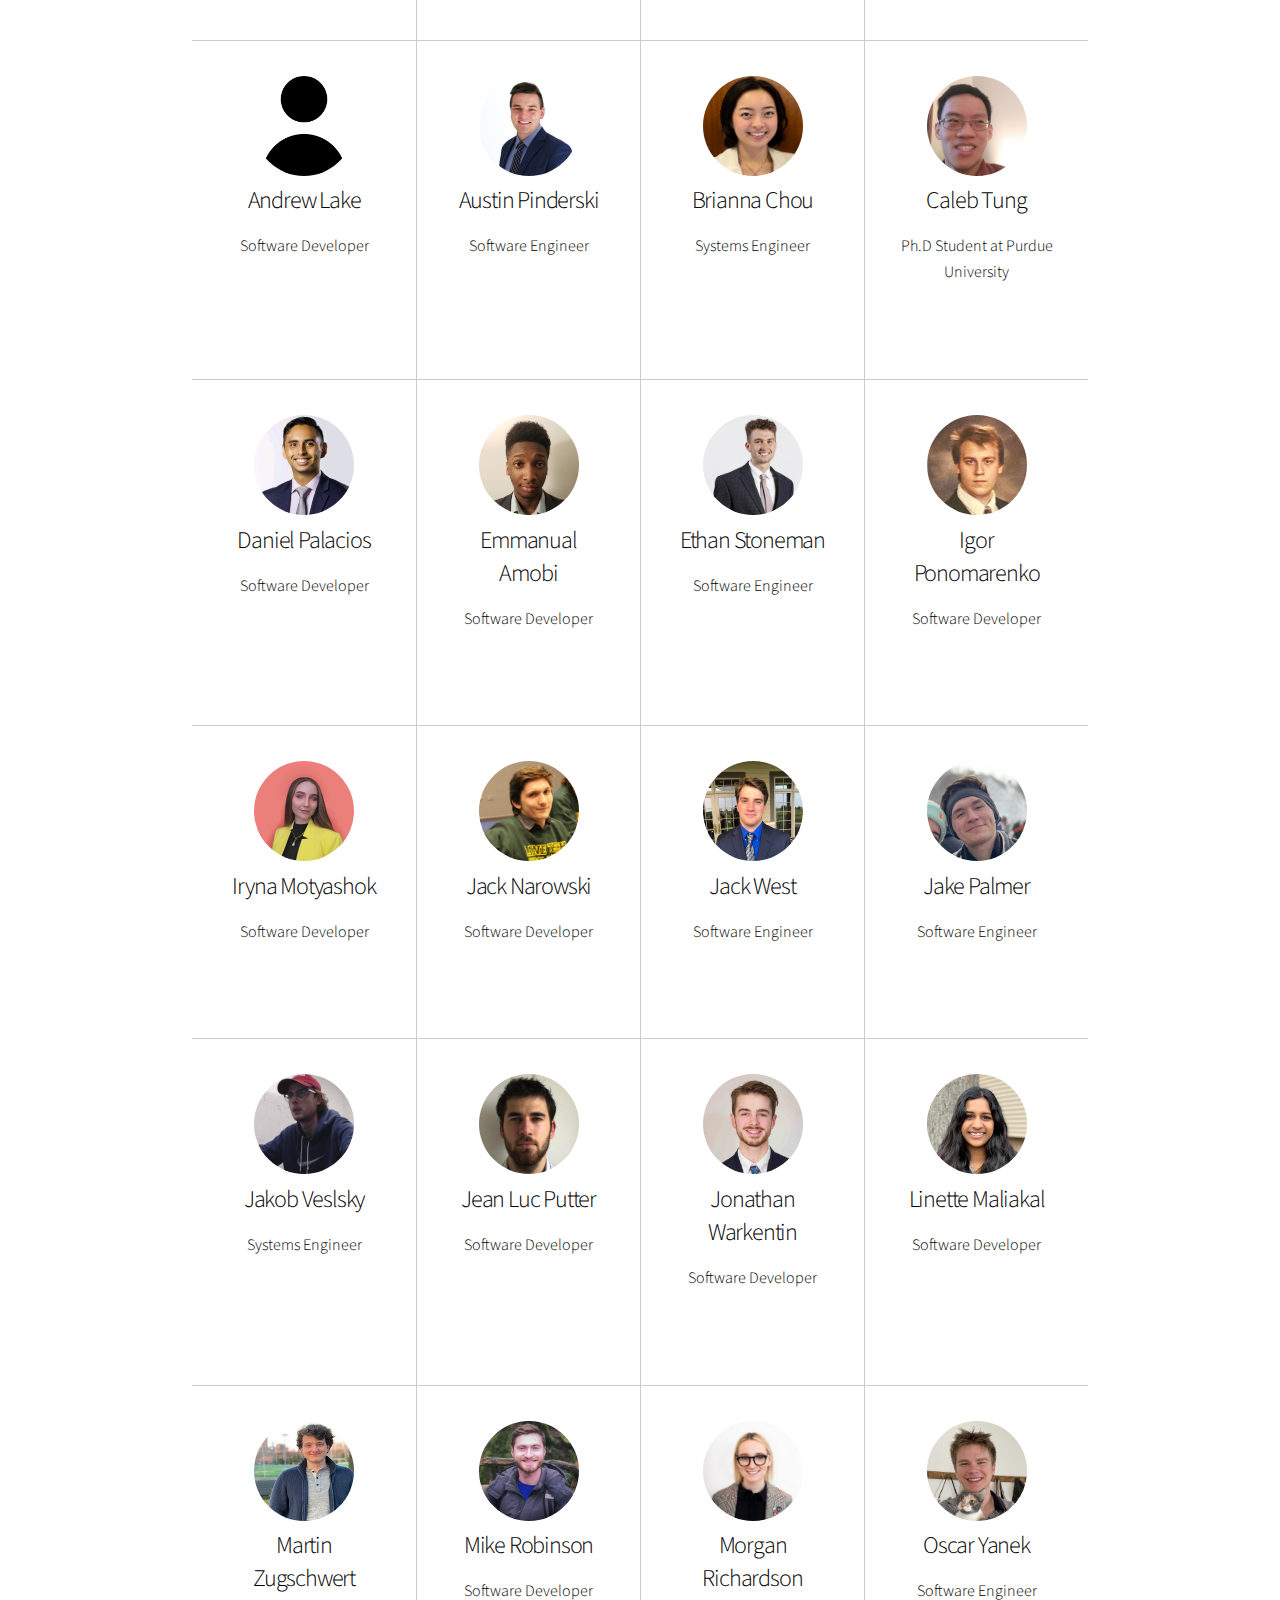
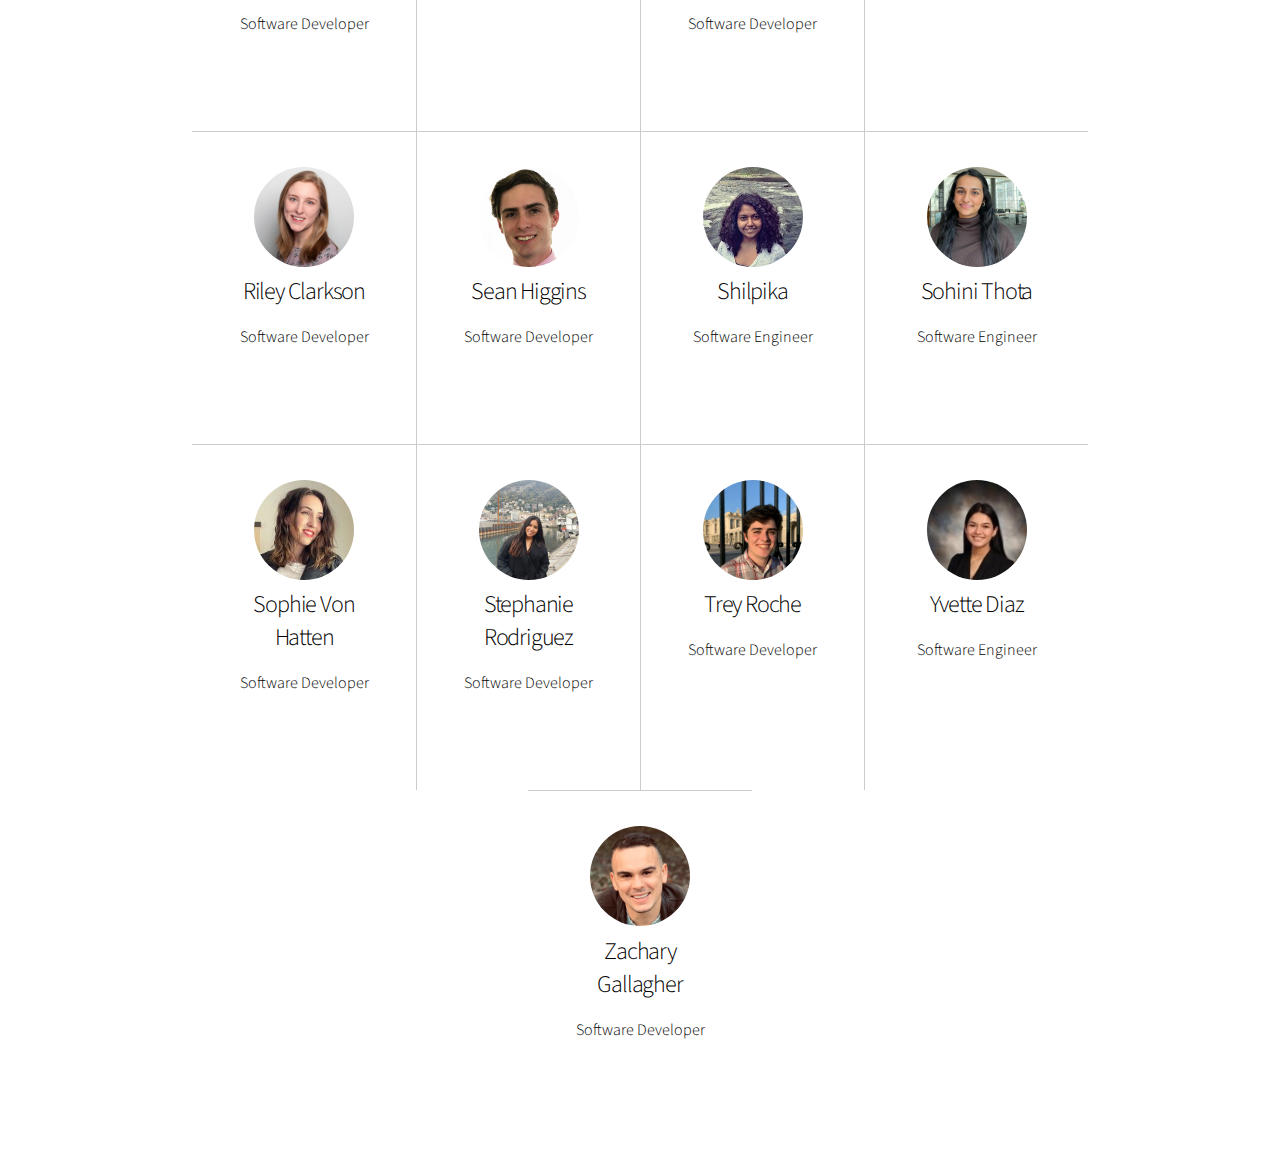
==== commit 3b90f237: "apply section at the top of the page" ====
--- a/index.html
+++ b/index.html
@@ -30,6 +30,24 @@
 						</div>
 					</section>
 
+					<section id="apply-section" class="wrapper style1 align-center">
+						<div class="inner medium">
+							<h2>Apply</h2>
+							<p>
+								Interested in working with us at the Software and Systems Laboratory? We welcome applications from all individuals, whether you're part of Loyola University or from outside the university.
+								If you’re passionate about Computer Science, Software Engineering, or Cyber Security, we’d love to hear from you!
+							</p>
+							<p>
+								Please fill out our interest form to get started and learn more about opportunities in the lab.
+							</p>
+							<p>
+								<a href="https://docs.google.com/forms/d/e/1FAIpQLSeazAQdN-ypw_DHARe9nvQYhuJNakL4TRqUI7wo0vjPvzXUKw/viewform" target="_blank" class="button">
+									Apply
+								</a>
+							</p>
+						</div>
+					</section>
+
 				<!-- Two -->
 					<section class="spotlight style1 orient-right content-align-left image-position-center onscroll-image-fade-in" id="first">
 						<div class="content">
@@ -62,6 +80,7 @@
 							<img src="images/spotlight02.jpg" alt="" />
 						</div>
 					</section>
+
 
 				<!-- Five -->
 					<section class="wrapper style1 align-center">
@@ -1276,26 +1295,6 @@
 					</div>
 				</section>
 
-				<!-- Thirteen -->
-					<section class="wrapper style1 align-center">
-						<div class="inner medium">
-							<h2>Apply</h2>
-							<p>
-								Interested in working with us at the Software and Systems Laboratory? We welcome applications from all individuals, whether you're part of Loyola University or from outside the university.
-            					If you’re passionate about Computer Science, Software Engineering, or Cyber Security, we’d love to hear from you!
-							</p>
-							<p>
-							Please fill out our interest form to get started and learn more about opportunities in the lab.
-							</p>
-							<p>
-								<a href="https://docs.google.com/forms/d/e/1FAIpQLSeazAQdN-ypw_DHARe9nvQYhuJNakL4TRqUI7wo0vjPvzXUKw/viewform" target="_blank" class="button">
-									Apply
-								</a>
-							</p>
-
-						</div>
-					</section>
-
 			</div>
 
 		<!-- Scripts -->
--- a/assets/css/main.css
+++ b/assets/css/main.css
@@ -8607,4 +8607,12 @@
 
 			#wrapper.divided > .invert:first-child {
 				box-shadow: none !important;
-			}+			}
+
+	#apply-section {
+    position: relative;
+    top: 10%; /* Adjust this value to control how close it is to the top */
+    margin: 0 auto; /* Center horizontally */
+    text-align: center; /* Center the content text */
+    max-width: 800px; /* Optional: Constrain the width for better readability */
+}
